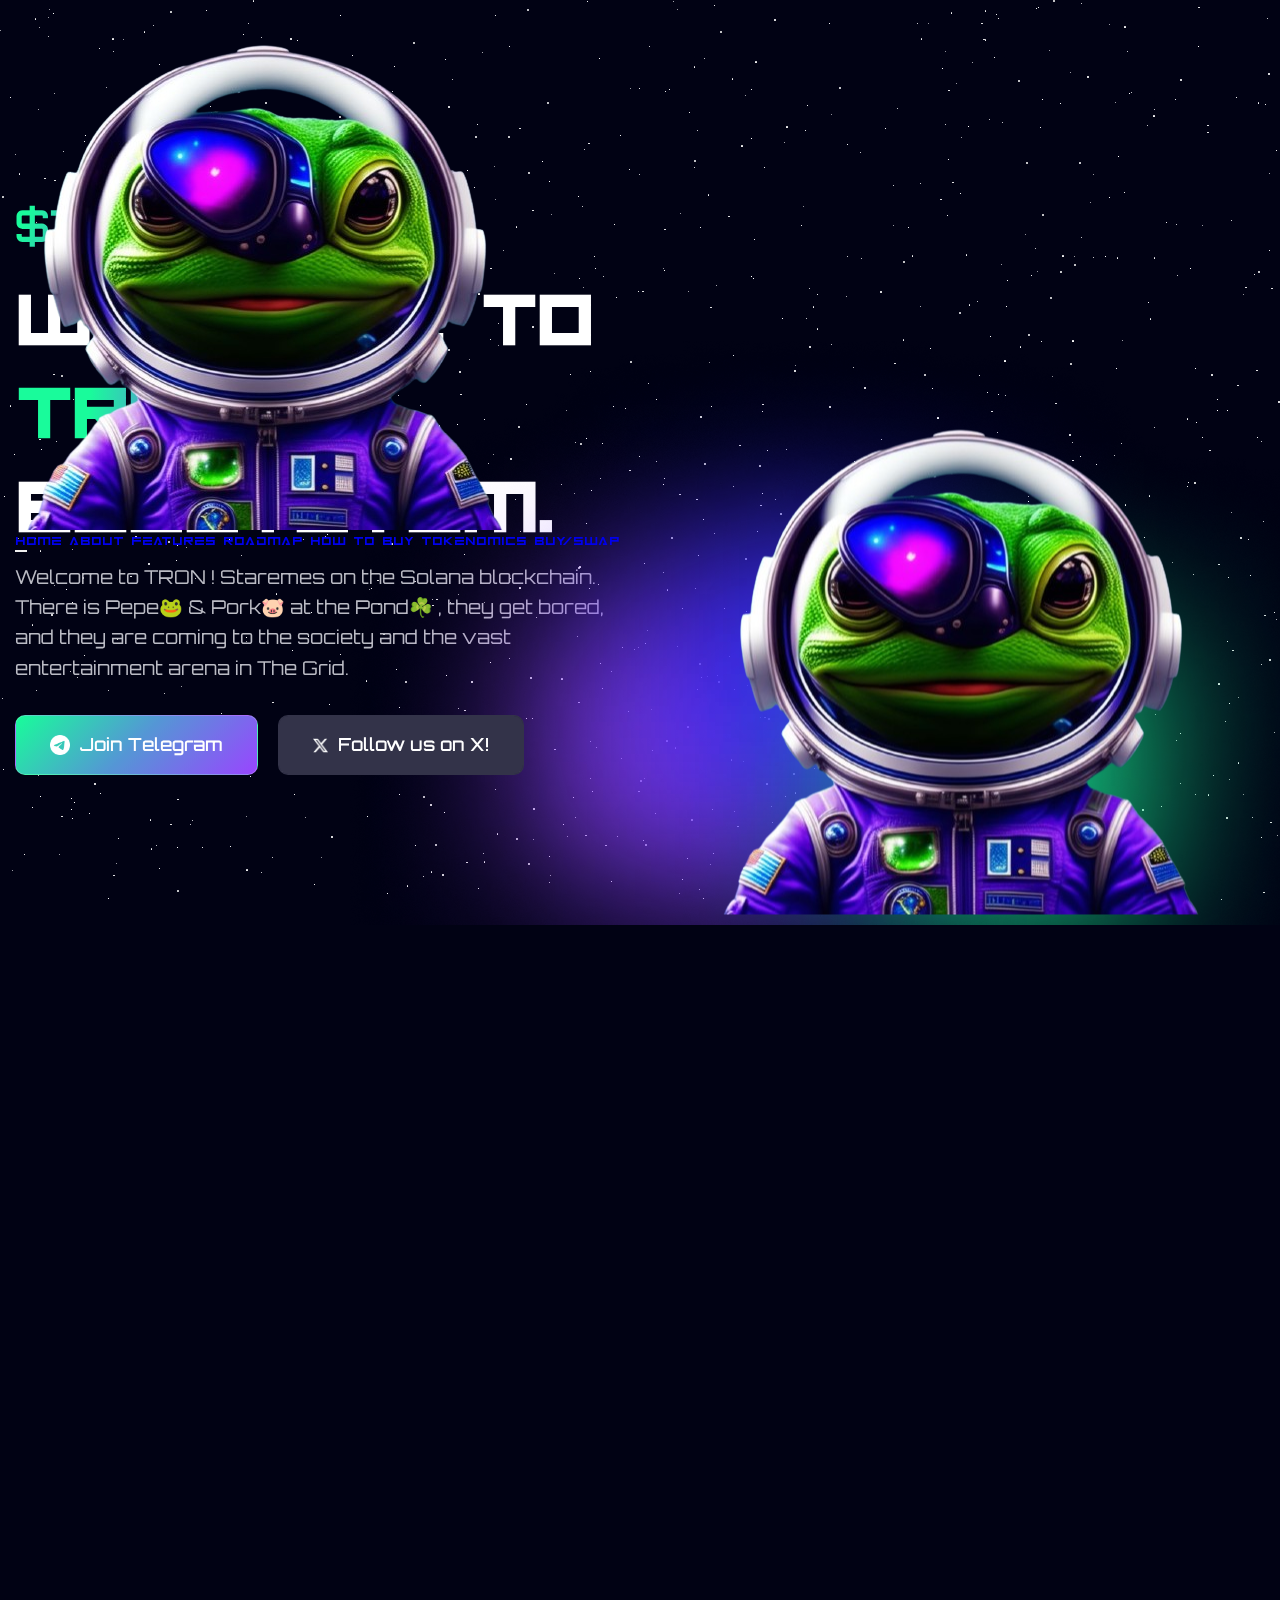
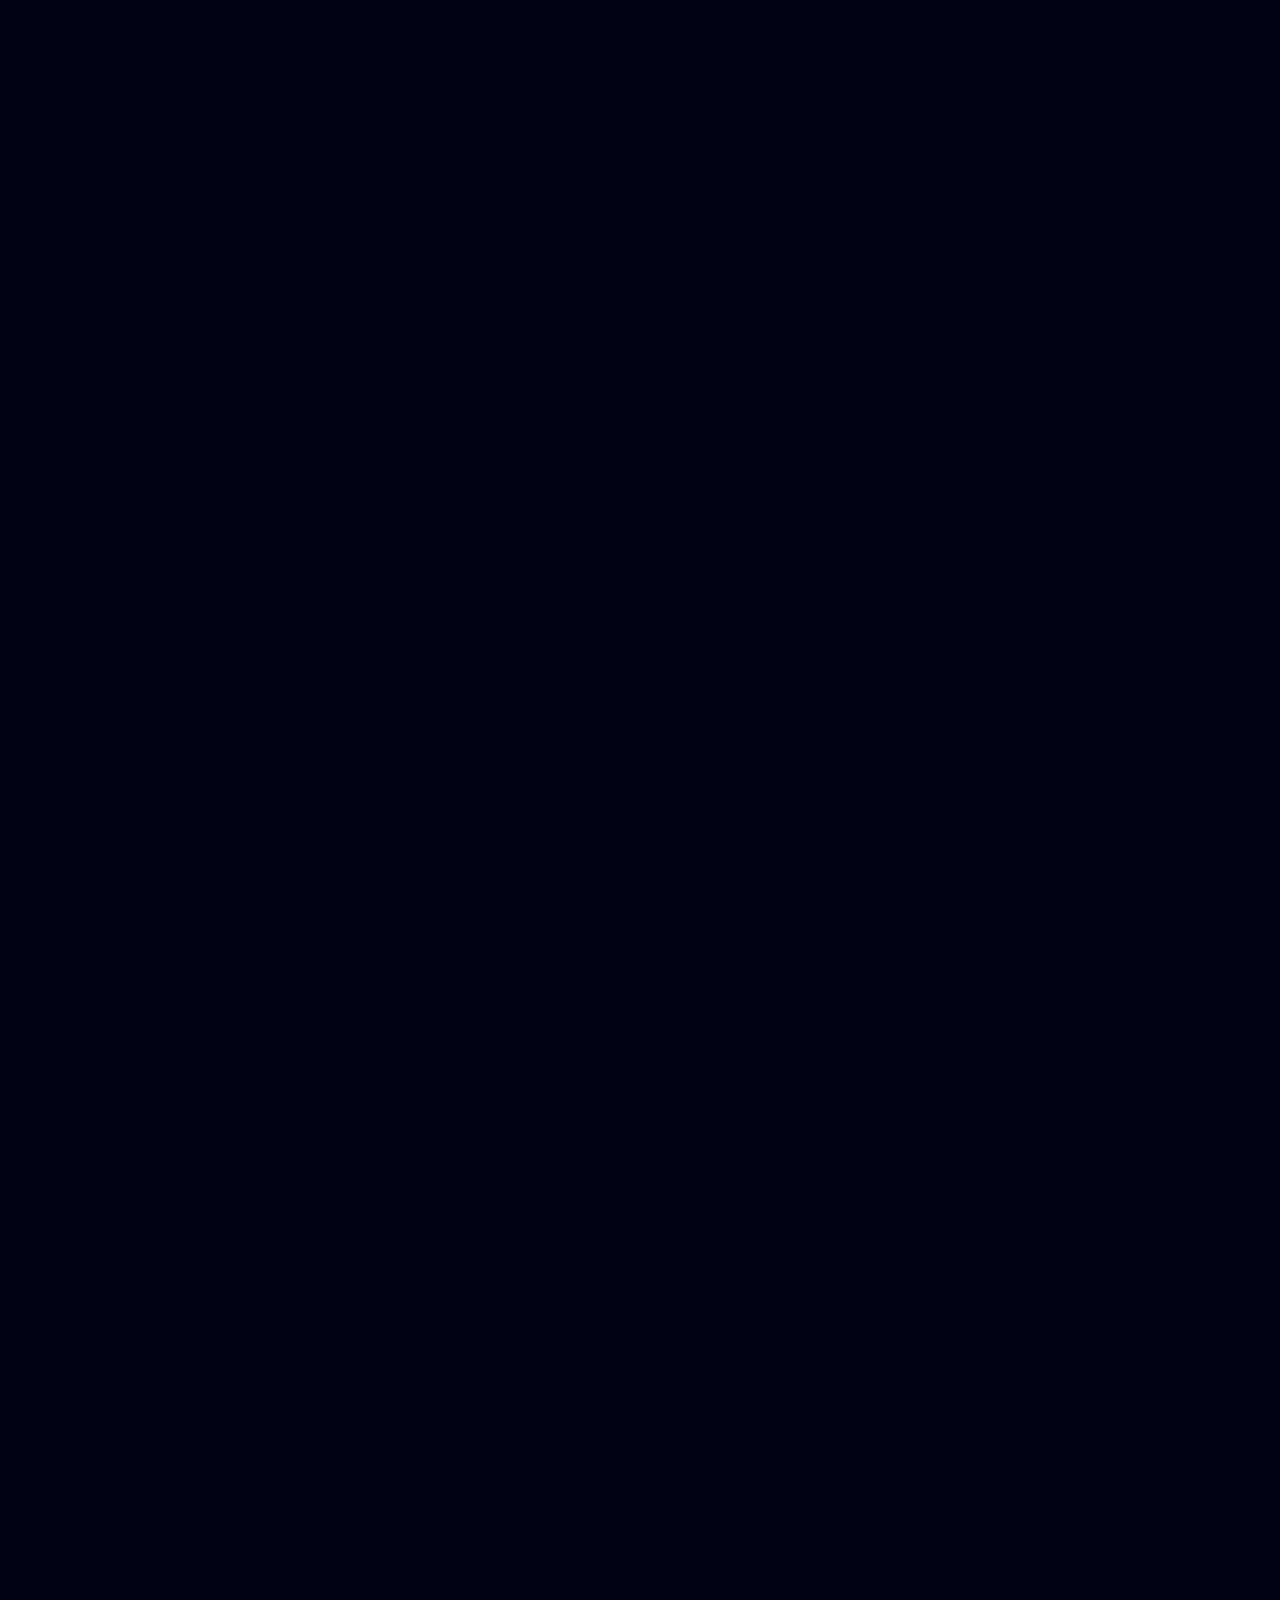
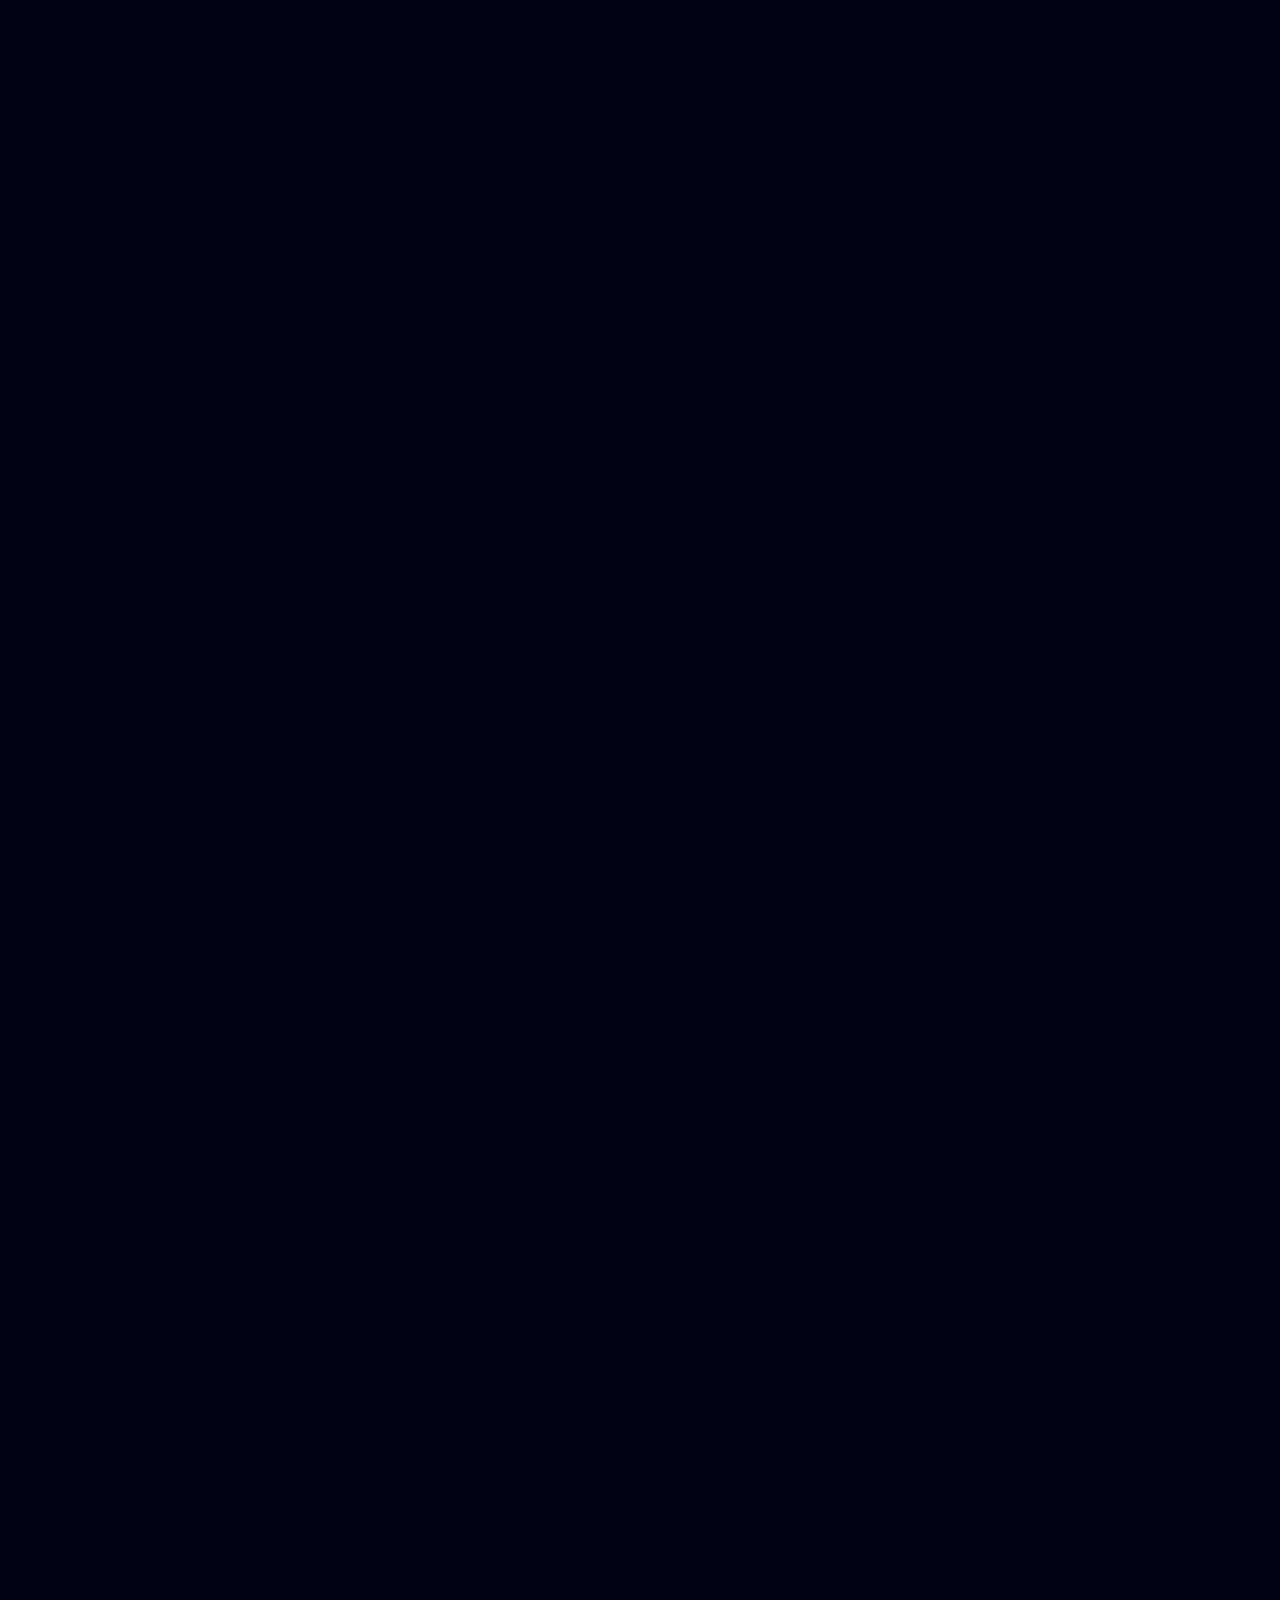
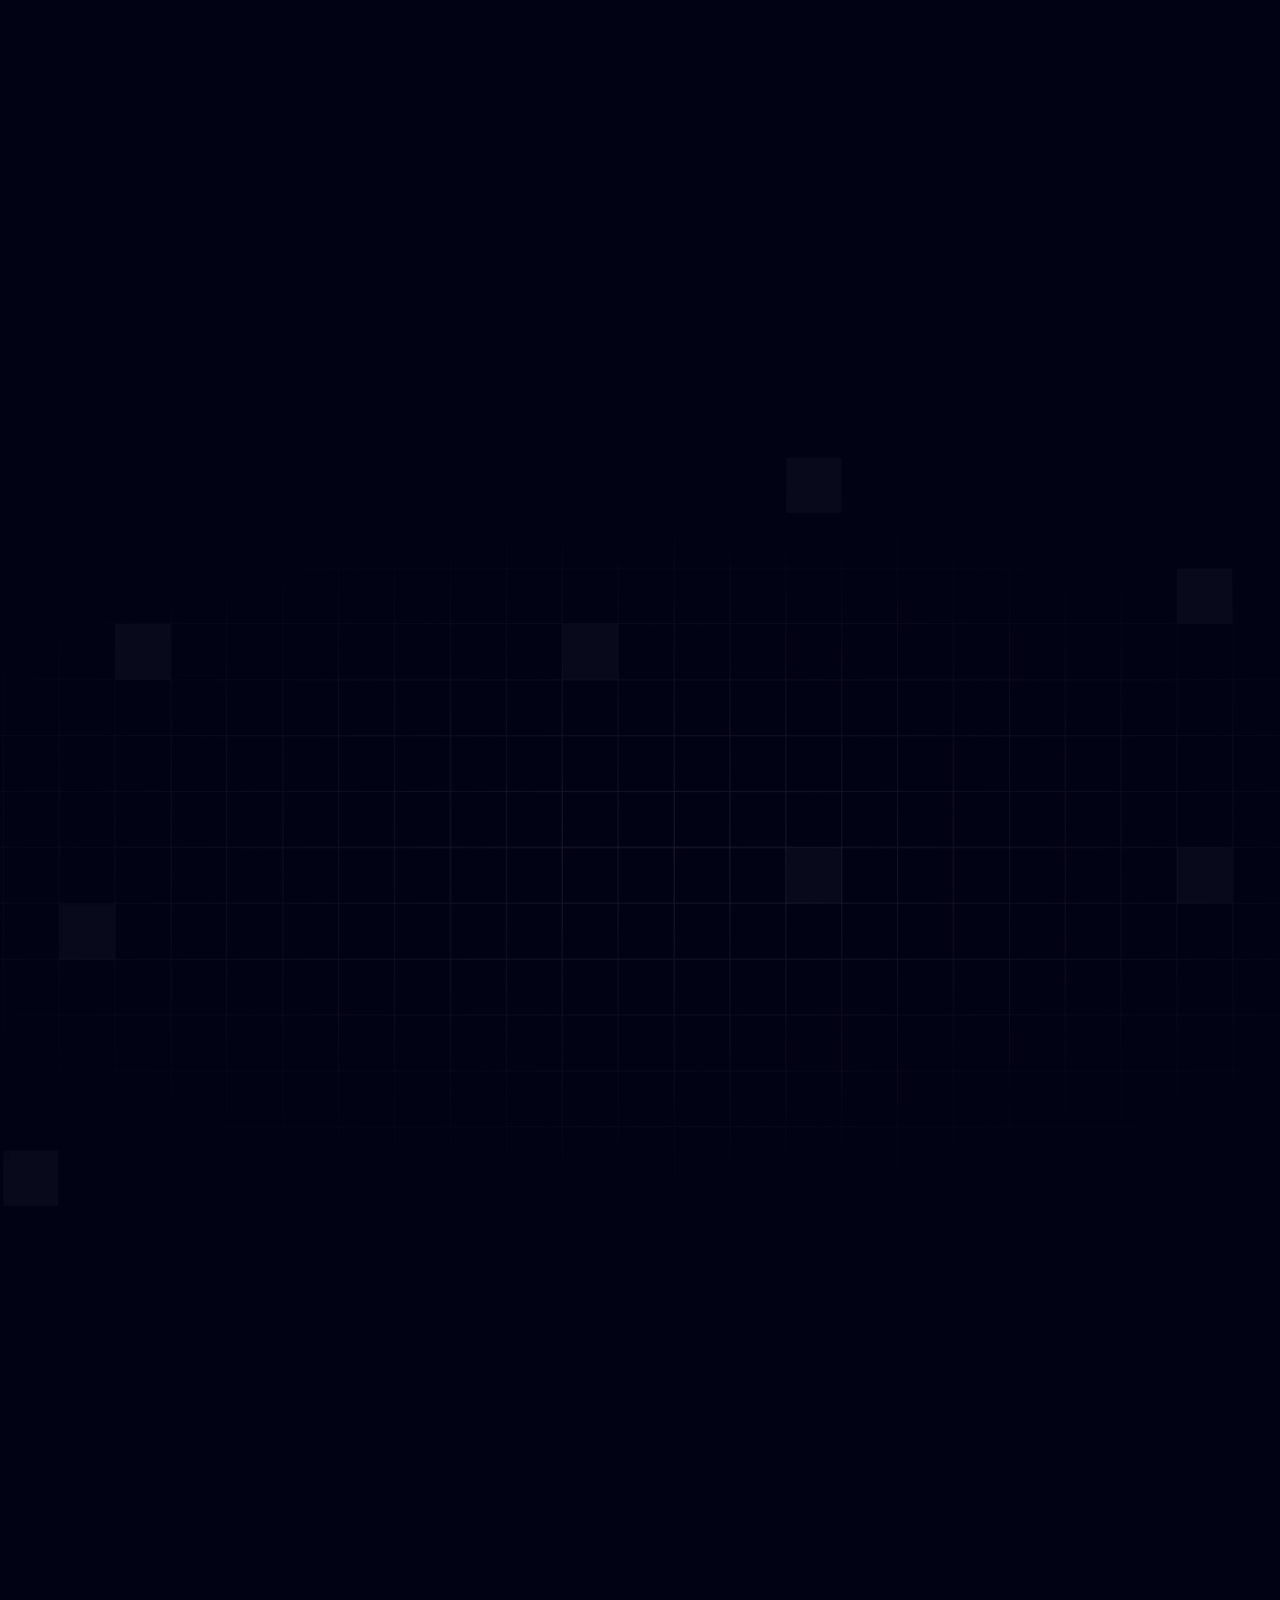
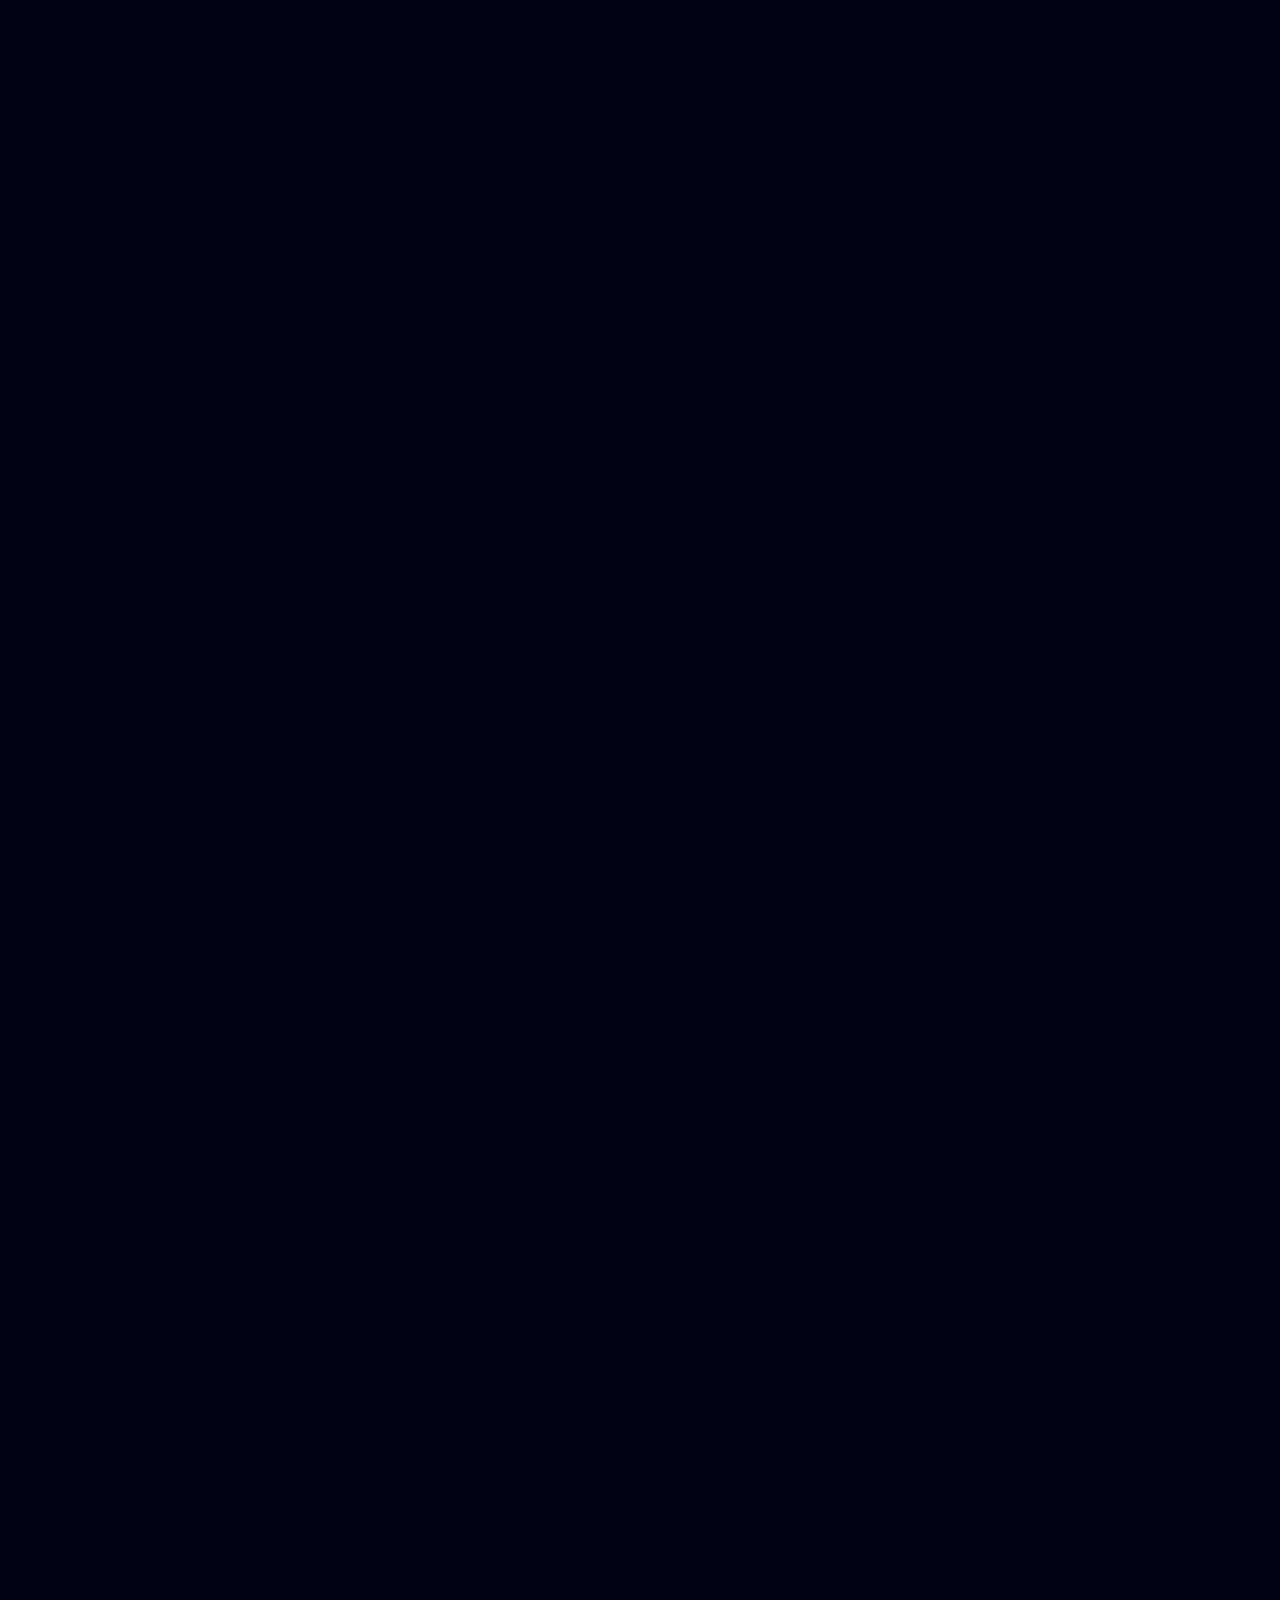
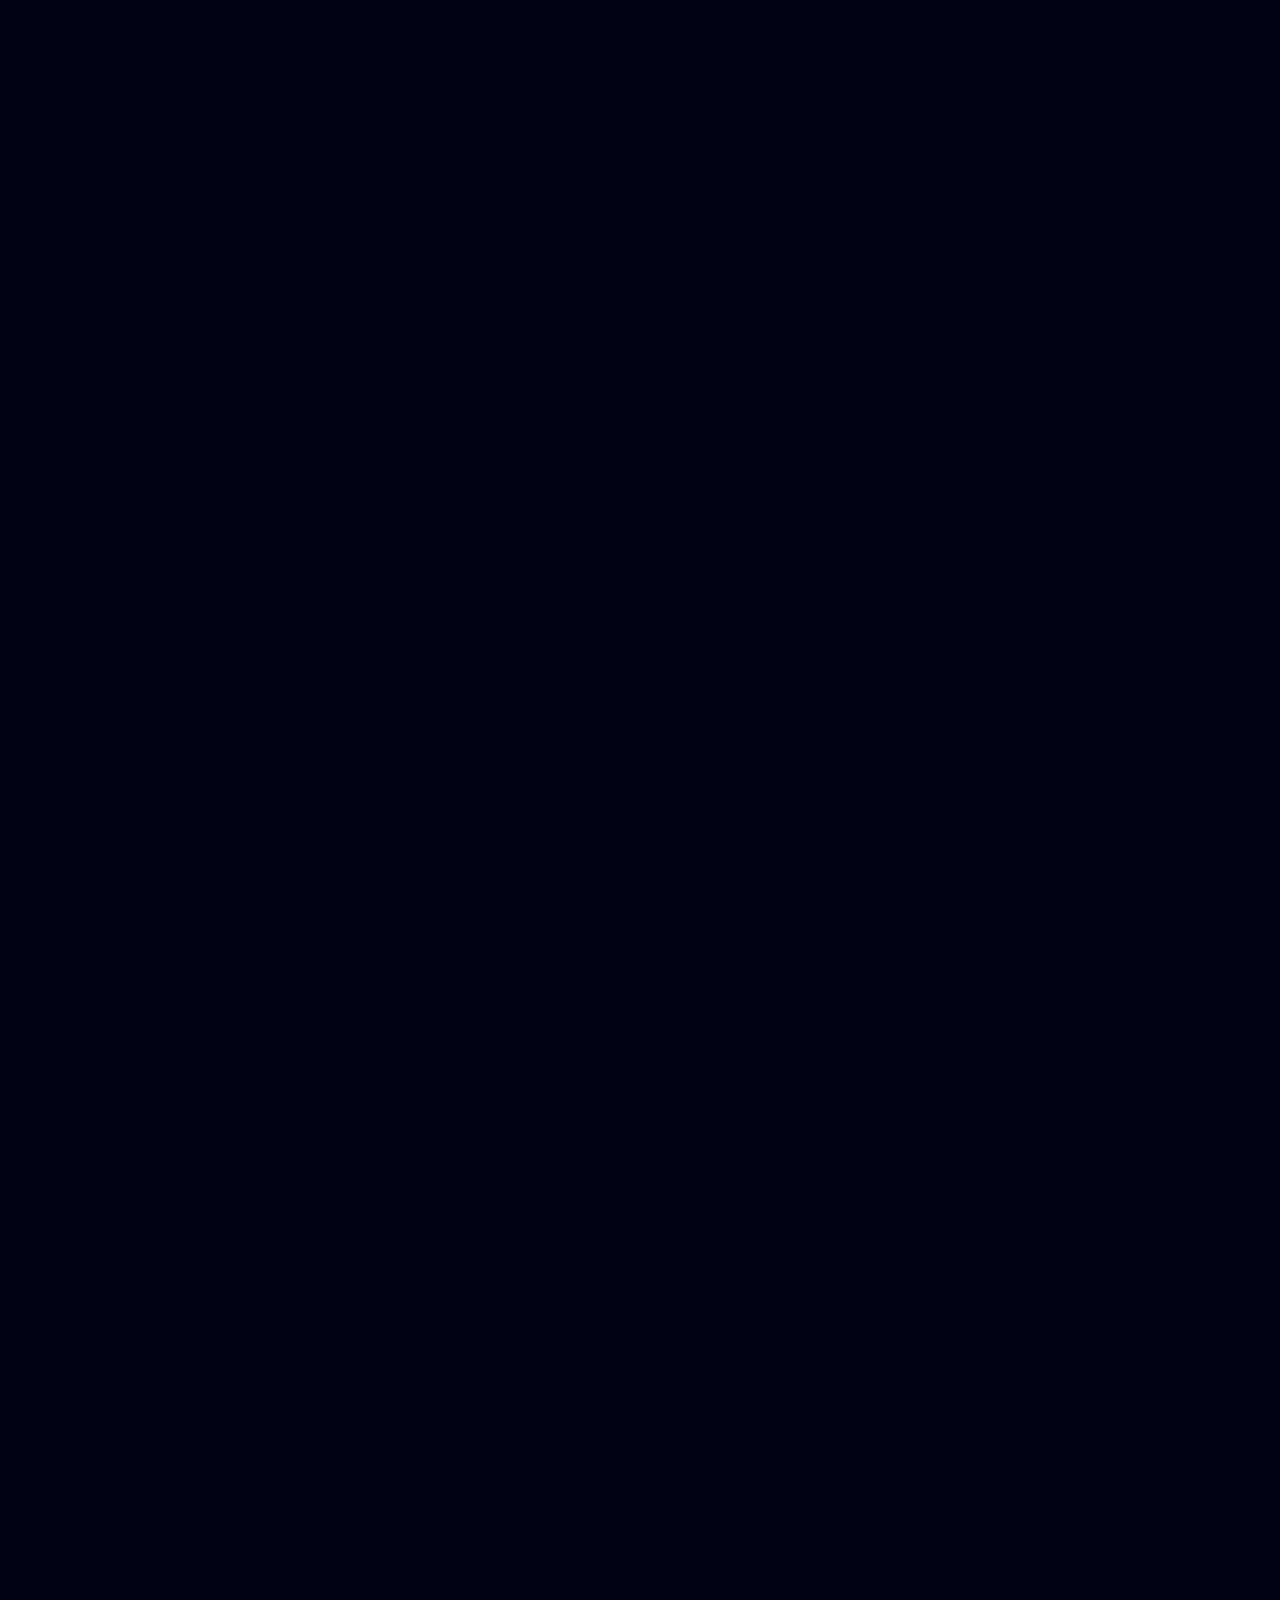
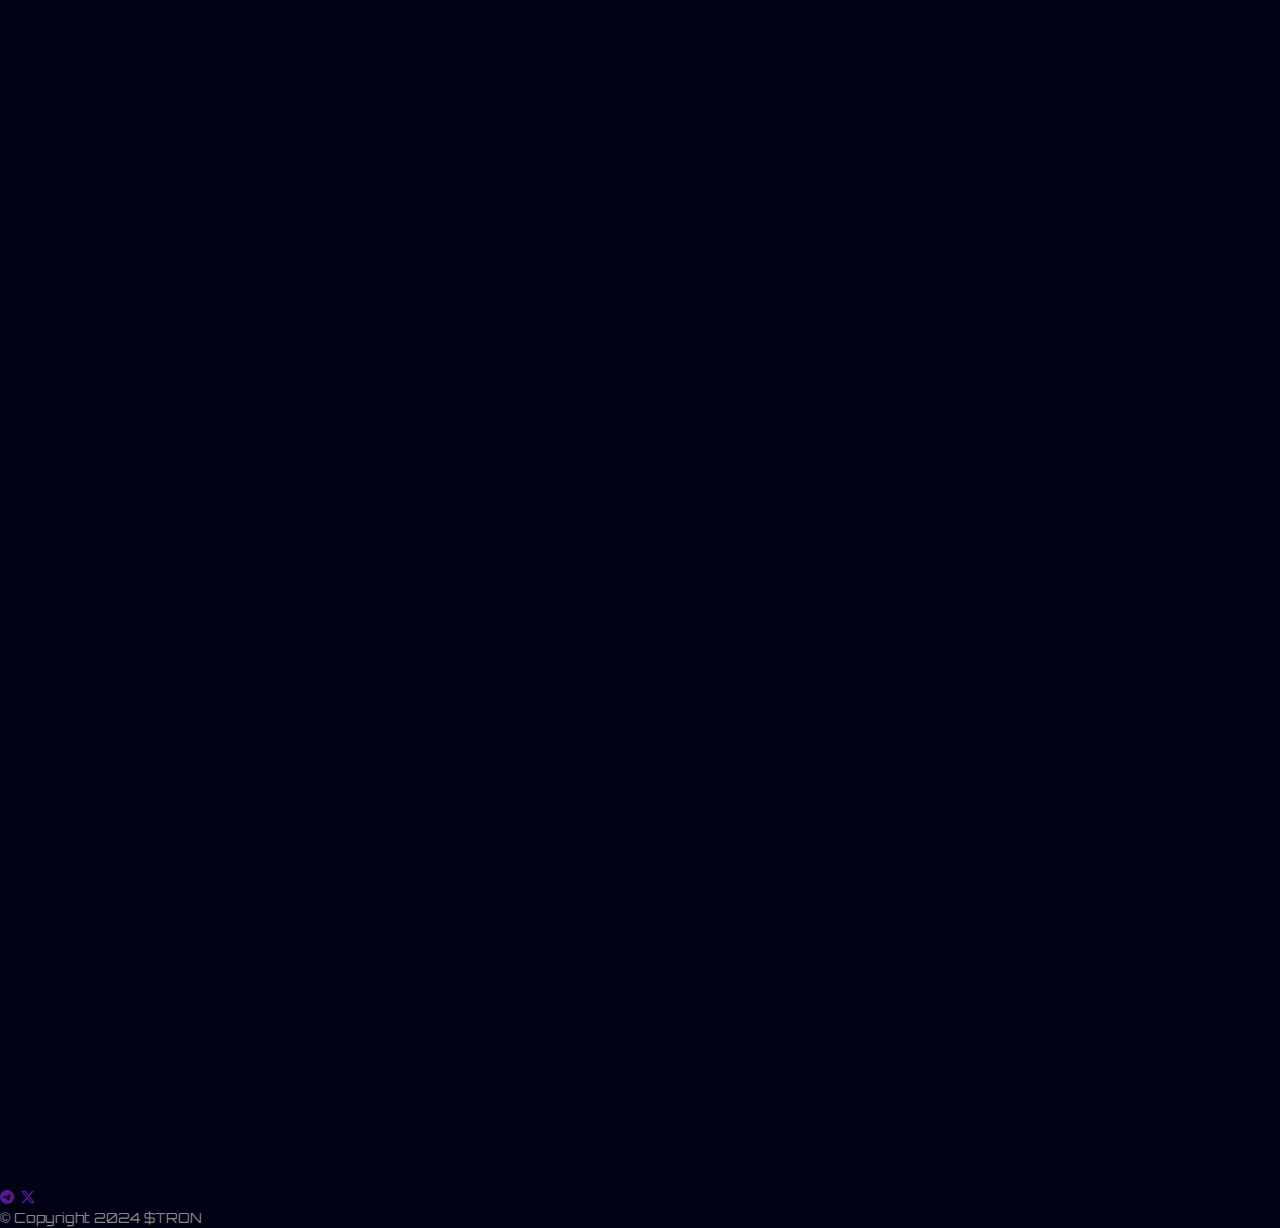
==== index.html @ 1f45f513 "first commit" ====
<html data-wf-page="65ee11b96a8f8ff05f4c3def" data-wf-site="65ee11b86a8f8ff05f4c3d27" class="w-mod-js w-mod-ix wf-poppins-n4-active wf-orbitron-n6-active wf-orbitron-n7-active wf-orbitron-n5-active wf-orbitron-n4-active wf-poppins-n6-active wf-poppins-n5-active wf-poppins-n7-active wf-active">
  <head>
    <style>
      .wf-force-outline-none[tabindex="-1"]:focus {
        outline: none;
      }
    </style>
    <meta charset="utf-8">
    <title>TRON</title>
    <meta content="width=device-width, initial-scale=1" name="viewport">
   
    <meta content="Webflow" name="generator">
    <link href="css/normalize.css" rel="stylesheet" type="text/css">
    <link href="css/webflow.css" rel="stylesheet" type="text/css">
    <link href="css/jakes-radical-site-f284b1.webflow.css" rel="stylesheet" type="text/css">
    <link href="https://fonts.googleapis.com" rel="preconnect">
    <link href="https://fonts.gstatic.com" rel="preconnect" crossorigin="anonymous">
    <script src="https://cdn.tailwindcss.com"></script>
    <script src="https://ajax.googleapis.com/ajax/libs/webfont/1.6.26/webfont.js" type="text/javascript"></script>
    <link rel="stylesheet" href="https://fonts.googleapis.com/css?family=Poppins:regular,500,600,700%7COrbitron:regular,500,600,700" media="all">
    <link rel="stylesheet" href="https://cdn.jsdelivr.net/npm/bootstrap-icons@1.11.3/font/bootstrap-icons.min.css">
    <link href="https://unpkg.com/aos@2.3.1/dist/aos.css" rel="stylesheet">
    <link
    rel="stylesheet"
    href="https://cdnjs.cloudflare.com/ajax/libs/animate.css/4.0.0/animate.compat.css"
  />
  <link
  rel="stylesheet"
  href="https://cdnjs.cloudflare.com/ajax/libs/animate.css/4.1.1/animate.min.css"
/>
   <script type="text/javascript">
      WebFont.load({
        google: {
          families: ["Poppins:regular,500,600,700", "Orbitron:regular,500,600,700"]
        }
      });
    </script>
    <script type="text/javascript">
      ! function(o, c) {
        var n = c.documentElement,
          t = " w-mod-";
        n.className += t + "js", ("ontouchstart" in o || o.DocumentTouch && c instanceof DocumentTouch) && (n.className += t + "touch")
      }(window, document);
    </script>
    <link href="images/favicon.png" rel="shortcut icon" type="image/x-icon">
    <link href="images/webclip.png" rel="apple-touch-icon">
    <script type="text/javascript">
      window.hasMobileFirstExtension = true;
    </script>
    <style type="text/css">
      @font-face {
        font-weight: 400;
        font-style: normal;
        font-family: circular;
        src: url('chrome-extension://liecbddmkiiihnedobmlmillhodjkdmb/fonts/CircularXXWeb-Book.woff2') format('woff2');
      }

      @font-face {
        font-weight: 700;
        font-style: normal;
        font-family: circular;
        src: url('chrome-extension://liecbddmkiiihnedobmlmillhodjkdmb/fonts/CircularXXWeb-Bold.woff2') format('woff2');
      }
    </style>
  </head>
  <body>
    <div id="stars"></div>
    <script src="script.js"></script>
    <style>
        #stars {
    position: absolute;
    top: 0;
    left: 0;
    width: 100%;
    height: 100%;
    overflow: hidden;
}

.star {
    position: absolute;
    background-color: #fff;
    border-radius: 50%;
    pointer-events: none;
    animation: twinkle 1s infinite;
}

@keyframes twinkle {
    0% {
        opacity: 1;
    }
    50% {
        opacity: 0.5;
    }
    100% {
        opacity: 1;
    }
}
    </style>
    <div style="opacity: 1;" class="page-wrapper">
      <div data-animation="default" data-collapse="medium" data-duration="400" data-easing="ease" data-easing2="ease" role="banner" class="navbar-wrapper w-nav" style="border-color: rgba(255, 255, 255, 0); will-change: background; background-color: rgba(1, 2, 20, 0);">
        <style>
            /* Style for the mobile menu */
            .mobile-menu {
              display: none; /* Hidden by default */
            }
        
            /* Style to show the mobile menu when active */
            .mobile-menu.active {
              display: block;
            }
          </style>
          <nav class="py-4 fixed top-0 left-0 w-full z-10">
            <div class="container mx-auto flex items-center justify-between px-4">
              <!-- Logo -->
              <div class="text-white text-2xl font-bold">
                <img src="/images/Robo-trans1-tiny.png" class="w-8" alt="">
              </div>
          
              <!-- Navbar links (hidden on smaller screens) -->
              <div class="hidden md:flex space-x-4 ">
                <a href="#" class="text-white hover:text-gray-300">Home</a>
                <a href="#about" class="text-white hover:text-gray-300">About</a>
                <a href="#feature" class="text-white hover:text-gray-300">Features</a>
                <a href="#road" class="text-white hover:text-gray-300">Roadmap</a>
                <a href="#how" class="text-white hover:text-gray-300">How to Buy</a>
                <a href="#token" class="text-white hover:text-gray-300">Tokenomics</a>
                <a href="#buy" class="text-white hover:text-gray-300">Buy/Swap</a>
            
            </div>
          
              <!-- Mobile Menu Button (visible on small screens) -->
              <div class="md:hidden">
                <button id="mobile-menu-button" class="text-white focus:outline-none">
                  <!-- Hamburger icon -->
                  <svg class="w-6 h-6" fill="none" stroke="currentColor" viewBox="0 0 24 24" xmlns="http://www.w3.org/2000/svg">
                    <path stroke-linecap="round" stroke-linejoin="round" stroke-width="2" d="M4 6h16M4 12h16m-7 6h7"></path>
                  </svg>
                </button>
              </div>
            </div>
          </nav>
          
          <!-- Mobile Menu (hidden by default) -->
          <div id="mobile-menu" class="mobile-menu bg-[#010214]">
            <div class="px-4 py-2 justify-center items-center flex-col flex">
                <a href="#about" class="block py-2 text-white hover:text-gray-300">Home</a>
                
                <a href="#about" class="block py-2 text-white hover:text-gray-300">About</a>
                
                <a href="#feature" class="block py-2 text-white hover:text-gray-300">Features</a>
                <a href="#road" class="block py-2 text-white hover:text-gray-300">Roadmap</a>
                <a href="#how" class=" block py-2 text-white hover:text-gray-300">How to Buy</a>
                <a href="#token" class="block py-2 text-white hover:text-gray-300">Tokenomics</a>
                <a href="#buy" class="block py-2 text-white hover:text-gray-300">Buy/Swap</a>
            
            </div>
          </div>
          
          <script>
            // JavaScript to toggle the mobile menu
            document.getElementById("mobile-menu-button").addEventListener("click", function() {
              var mobileMenu = document.getElementById("mobile-menu");
              mobileMenu.classList.toggle("active");
            });
          </script>
        <!-- <div class="container navbar">
          <a href="old-home.html" class="logo-wrap w-nav-brand">
            <img src="images/Clean_2-removebg-preview64.png" loading="lazy" alt="" class="logo">
          </a>
          <nav role="navigation" class="nav-menu-wrapper w-nav-menu">
            <div class="nav-links-wrapper">
              <a href="#" class="single-nav-link w-inline-block"></a>
              <a href="https://app.analytixaudit.com/TRON " class="single-nav-link w-inline-block">
                <div>Audit</div>
              </a>
              <a href="" class="single-nav-link w-inline-block">
                <div>Twitter</div>
              </a>
              <a href="" class="single-nav-link w-inline-block">
                <div>Telegram</div>
              </a>
              <a href="authentication-pages/sign-up.html" class="primary-button nav-for-mobile w-inline-block">
                <div class="primary-button-text">Sign Up Free</div>
                <div class="primary-button-hover-bg" style="opacity: 0;"></div>
              </a>
            </div>
          </nav>
          <div class="nav-right-wrap">
            <div class="nav-cart-flex-wrap">
              <a href="https://beta.pinksale.finance/solana/launchpad/4XN1CEWR9bmqnB1xvCrmZPkwUyeSBfjKeFhnpoE9AZ9v" class="primary-button nav-portait-none w-inline-block">
                <div class="primary-button-text">Join Presale</div>
                <div class="primary-button-hover-bg" style="opacity: 0;"></div>
              </a>
            </div>
            <div class="menu-button w-nav-button" style="-webkit-user-select: text;" aria-label="menu" role="button" tabindex="0" aria-controls="w-nav-overlay-0" aria-haspopup="menu" aria-expanded="false">
              <div class="hamburger-menu-lines">
                <div class="hamburger-menu-bar top" style="transform: translate3d(0px, 0px, 0px) scale3d(1, 1, 1) rotateX(0deg) rotateY(0deg) rotateZ(0deg) skew(0deg, 0deg); transform-style: preserve-3d;"></div>
                <div class="hamburger-menu-bar bottom" style="transform: translate3d(0px, 0px, 0px) scale3d(1, 1, 1) rotateX(0deg) rotateY(0deg) rotateZ(0deg) skew(0deg, 0deg); transform-style: preserve-3d;"></div>
              </div>
            </div>
          </div>
        </div> -->
        <div class="w-nav-overlay" data-wf-ignore="" id="w-nav-overlay-0"></div>
      </div>
      <section data-w-id="af210d87-2d0f-78eb-0a82-6cc03744b448" class="banner-v2-wrapper" data-aos="fade-up"
      data-aos-duration="1500">
        <div class="container">
          <div class="banner-v2-grid-wrap">
            <div id="w-node-_824225c1-ffc7-41d7-4d9a-6c3798da2013-5f4c3def" class="banner-grid-left-wrap">
              <div class="banner-v2-content-wrap">
                <div class="banner-v2-sub-title">$TRON </div>
                <h2 class="banner-v2-title text-[40px]">WELCOME TO <span class="banner-v2-title-marked">TRON </span>ECOSYSTEM. </h2>
               
                <p class="banner-v2-details text-center md:text-start" style=" font-family: Orbitron, sans-serif;">Welcome to TRON ! Staremes on the Solana blockchain.
                    There is Pepe🐸 & Pork🐷 at the Pond☘️ , they get bored, and they are coming to the society and the vast entertainment arena in The Grid. 

                </p>
                <div class="_2-buttons-wrapper banner-v2">
                  <a href="" target="_blank" class="primary-button w-inline-block ">
                    <div class="primary-button-flex">
                      <img src="images/telegram-white-icon.webp" loading="lazy" width="20" alt="" class="primary-button-icon">
                      <div class="primary-button-text animate__animated animate__bounce animate__faster"  style=" font-family: Orbitron, sans-serif;">Join Telegram</div>
                    </div>
                    <div class="primary-button-hover-bg" style="opacity: 0;"></div>
                  </a>
                  <a href="" target="_blank" class="secondary-button w-inline-block glow-button">
                    <div class="secondary-button-flex">
                      <img src="images/x-social-media-white-icon-1.png" loading="lazy" width="15" height="15" alt="" class="secondary-button-icon">
                      <div class="secondary-button-text"  style=" font-family: Orbitron, sans-serif;">Follow us on X!</div>
                    </div>
                    <div class="secondary-button-hover-bg" style="width: 0%; height: 100%;"></div>
                  </a>
                </div>
              </div>
              <style>
                 @keyframes float {
    0% {
      transform: translateY(0);
    }
    50% {
      transform: translateY(-20px);
    }
    100% {
      transform: translateY(0);
    }
  }

  .floating-element {
    animation: float 3s ease-in-out infinite;
  }
              </style>
            </div>
            <div id="w-node-_563670b8-8bf5-e55a-837e-4e24fa581f20-5f4c3def" class="banner-grid-right-wrap">
              <div class="banner-v2-img-wrapper">
                <img src="images/Robo-trans1-tiny.png" loading="lazy" width="Auto" alt="" class="banner-v2-img floating-element " style="will-change: transform; transform: translate3d(0px, 6.478px, 0px) scale3d(1, 1, 1) rotateX(0deg) rotateY(0deg) rotateZ(0deg) skew(0deg, 0deg); transform-style: preserve-3d;">
                <img src="images/Banner-V2-Blur.png" loading="lazy" sizes="(max-width: 479px) 300px, (max-width: 767px) 450px, (max-width: 991px) 660px, (max-width: 1040px) 100vw, 1040px" srcset="images/Banner-V2-Blur-p-500.png 500w, images/Banner-V2-Blur-p-800.png 800w, images/Banner-V2-Blur.png 1040w" alt="" class="banner-v2-blur">
                <div class="banner-v2-logo-borders"></div>
                <div class="banner-v2-img-small-3-wrap">
                  <img src="images/Banner-V2-Border-3.svg" loading="lazy" alt="" class="banner-v2-border-3">
                </div>
              </div>
            </div>
          </div>
        </div>
      </section>
    <style>
        @font-face {
            font-family: head;
            src: url(/android_101/Android\ 101.ttf);
        }
    </style>
            <section class="banner-v2-wrapper">
                
                        <div class="flex justify-center flex-col items-center"  data-aos="fade-up"> 
                         <h2
                        class="banner-v2-sub-title text-[40px] " style="font-family: head;"><span class="banner-v2-title-marked">INTRODUCTION </span> </h2>
                                <p style=" font-family: Orbitron, sans-serif; text-align: center;">Lorem, ipsum dolor sit amet consectetur adipisicing elit. 
                                    Necessitatibus blanditiis dolorum incidunt, distinctio omnis quos minima ipsa.</p>
                        </div>

                        <div class="grid grid-cols-1 md:grid-cols-2 place-items-center gap-4 p-8">
                            <div class="space-y-4 text-2xl text-white md:text-start "  data-aos="fade-left">
                                <p style=" font-family: Orbitron, sans-serif; ">Lorem ipsum, dolor sit amet consectetur adipisicing elit. Cupiditate soluta illo minus.</p>
                                <p style=" font-family: Orbitron, sans-serif; ">Lorem ipsum, dolor sit amet consectetur adipisicing elit. Cupiditate soluta illo minus.</p>
                                <p style=" font-family: Orbitron, sans-serif;">Lorem ipsum, dolor sit amet consectetur adipisicing elit. Cupiditate soluta illo minus.</p>
                      

                            </div>
                            <div  data-aos="fade-right">
                                <img src="/images/main.jpeg" class="rounded-2xl" alt="">
                            </div>
                        </div>
            </section>

            <section class="banner-v2-wrapper">
                <div class="flex justify-center flex-col items-center"  data-aos="fade-up"> 
                 <h2 class="banner-v2-sub-title text-[40px] md:text-[80px]" style="font-family: head;"><span class="banner-v2-title-marked">FEATURES </span> </h2>
                        <p style=" font-family: Orbitron, sans-serif; text-align: center;">Lorem, ipsum dolor sit amet consectetur adipisicing elit. 
                            Necessitatibus blanditiis dolorum incidunt, distinctio omnis quos minima ipsa.</p>
                </div>

                <div class="grid grid-cols-1 md:grid-cols-4 place-items-center text-center gap-0 md:gap-4 p-12">
                    <div class="primary-button w-inline-block flex-col"  data-aos="fade-left">
                        <img src="/images/Robo-trans1-tiny.png" class="w-12" alt="">
                        <p class="text-3xl">Lorem, ipsum.</p>
                    </div>
                    <div class="primary-button w-inline-block flex-col"  data-aos="fade-right">
                        <img src="/images/Robo-trans1-tiny.png" class="w-12" alt="">
                        <p class="text-3xl">Lorem, ipsum.</p>
                    </div>
                    <div class="primary-button w-inline-block flex-col"  data-aos="fade-left">
                        <img src="/images/Robo-trans1-tiny.png" class="w-12" alt="">
                        <p class="text-3xl">Lorem, ipsum.</p>
                    </div>
                    <div class="primary-button w-inline-block flex-col"  data-aos="fade-right">
                        <img src="/images/Robo-trans1-tiny.png" class="w-12" alt="">
                        <p class="text-3xl">Lorem, ipsum.</p>
                    </div>
                </div>
    </section>
    <section class="section process-v2">
        <div class="container"  data-aos="fade-up" data-animation="1500">
          <div class="section-title-wrap center process-v2" style="opacity: 1; transform: translate3d(0px, 0px, 0px) scale3d(1, 1, 1) rotateX(0deg) rotateY(0deg) rotateZ(0deg) skew(0deg, 0deg); transform-style: preserve-3d;">
            <h2 class="section-title text-[40px] md:text-[80px]">TRON <span class="section-title-marked">ROADMAP</span> </h2>
            <p class="section-details max-697">Lorem ipsum dolor sit, amet consectetur adipisicing elit.</p>
          </div>
          <div class="process-wrap">
            <div class="single-process-row">
              <div class="process-v2-wrap">
                <div class="single-process-v2-wrap">
                  <div class="process-v2-content-wrap" style="opacity: 1; transform: translate3d(0px, 0px, 0px) scale3d(1, 1, 1) rotateX(0deg) rotateY(0deg) rotateZ(0deg) skew(0deg, 0deg); transform-style: preserve-3d;">
                    <h5 class="process-v2-title">PHASE 1</h5>
                    <p class="process-v2-details test"><strong>-  Lorem, ipsum dolor.

                        </strong>
                    </p>
                  </div>
                  <div class="process-right-border"></div>
                </div>
                <div class="process-numbering"><img src="images/Process-Number-Bg.svg" loading="lazy" alt="" class="process-number-bg">
                  <div class="process-number">1</div>
                </div><img src="images/Process-Border-1.svg" loading="lazy" alt="" class="process-v2-border-1"><img src="images/Process-Border-4.svg" loading="lazy" alt="" class="process-v2-border-4">
              </div>
              <div class="process-v2-wrap">
                <div class="single-process-v2-wrap right">
                  <div class="process-v2-content-wrap" style="opacity: 1; transform: translate3d(0px, 0px, 0px) scale3d(1, 1, 1) rotateX(0deg) rotateY(0deg) rotateZ(0deg) skew(0deg, 0deg); transform-style: preserve-3d;">
                    <h5 class="process-v2-title">PHASE 2</h5>
                    <p class="process-v2-details"><span><strong class="">-  Lorem, ipsum dolor.</strong></span></p>
                  </div>
                  <div class="process-right-border _2"></div>
                </div>
                <div class="process-numbering _2"><img src="images/Process-Number-Bg.svg" loading="lazy" alt="" class="process-number-bg">
                  <div class="process-number">2</div>
                </div>
              </div>
            </div>
            <div class="single-process-row">
              <div class="process-v2-wrap">
                <div class="single-process-v2-wrap">
                  <div class="process-v2-content-wrap" style="opacity: 1; transform: translate3d(0px, 0px, 0px) scale3d(1, 1, 1) rotateX(0deg) rotateY(0deg) rotateZ(0deg) skew(0deg, 0deg); transform-style: preserve-3d;">
                    <h5 class="process-v2-title">PHASE 3</h5>
                    <p class="process-v2-details"><strong class="">- Lorem, ipsum dolor.</strong></p>
                  </div>
                  <div class="process-right-border"></div>
                </div>
                <div class="process-numbering"><img src="images/Process-Number-Bg.svg" loading="lazy" alt="" class="process-number-bg">
                  <div class="process-number">3</div>
                </div>
              </div>
              <div class="process-v2-wrap">
                <div class="single-process-v2-wrap right">
                  <div class="process-v2-content-wrap" style="opacity: 1; transform: translate3d(0px, 0px, 0px) scale3d(1, 1, 1) rotateX(0deg) rotateY(0deg) rotateZ(0deg) skew(0deg, 0deg); transform-style: preserve-3d;">
                    <h5 class="process-v2-title">PHASE 4</h5>
                    <p class="process-v2-details"><strong class="">- Lorem, ipsum dolor. </strong></p>
                  </div>
                  <div class="process-right-border _2"></div>
                </div>
                <div class="process-numbering _2"><img src="images/Process-Number-Bg.svg" loading="lazy" alt="" class="process-number-bg">
                  <div class="process-number">4</div>
                </div><img src="images/Process-Border-2.svg" loading="lazy" alt="" class="process-v2-border-2"><img src="images/Process-Border-3.svg" loading="lazy" alt="" class="process-v2-border-3">
              </div>
            </div>
            <div data-w-id="bb2f06ec-f70a-ef6d-86a3-4de01f217cc3" class="process-v2-logo-wrap"><img src="images/Robo-trans1-tiny.png" loading="lazy" alt="" class="floating-element process-logo _2" style="transform: translate3d(0px, 0px, 0px) scale3d(1.03549, 1.03549, 1) rotateX(0deg) rotateY(0deg) rotateZ(0deg) skew(0deg, 0deg); transform-style: preserve-3d; will-change: transform;"><img src="images/Process-Icon-BG-V2.png" loading="lazy" alt="" class="process-logo-bg" style="transform: translate3d(0px, 0px, 0px) scale3d(1, 1, 1) rotateX(0deg) rotateY(0deg) rotateZ(219.593deg) skew(0deg, 0deg); transform-style: preserve-3d; will-change: transform;"></div>
          </div>
        </div>
      </section>
      <section class="section more-feature">
        <div class="container"  data-aos="fade-up">
          <div class="section-title-wrap center" style="opacity: 1; transform: translate3d(0px, 0px, 0px) scale3d(1, 1, 1) rotateX(0deg) rotateY(0deg) rotateZ(0deg) skew(0deg, 0deg); transform-style: preserve-3d;">
            <h2 class="section-title text-[40px] md:text-[80px]" style="font-family: head;">  HOW TO BUY <span class="section-title-marked">TRON</span></h2>
            <p class="section-details max-697">Lorem ipsum dolor sit amet consectetur adipisicing elit. Expedita deleniti error eveniet.</p>
          </div>
          <div class="more-feature-grid-wrap">
            <div  data-aos="fade-left" id="w-node-_2b156523-9338-407e-4dd8-6b4965a89105-5f4c3def" class="sngle-more-feature-wrap _1">
              <div class="more-feature-content-wrap" style="opacity: 1; transform: translate3d(0px, 0px, 0px) scale3d(1, 1, 1) rotateX(0deg) rotateY(0deg) rotateZ(0deg) skew(0deg, 0deg); transform-style: preserve-3d;"><img src="images/More-Feature-Icon-1.svg" loading="lazy" alt="" class="more-feature-icon">
                <h5 class="more-feature-title">Download & setup MetaMask or TrustWallet</h5>
                <p class="more-feature-details">Download MetaMask (a crypto wallet in the form of a browser extension) and TrustWallet (an app for your phone). After that you will have to add Solana to your network-list.</p>
              </div>
            </div>
            <div  data-aos="fade-right" id="w-node-dd082373-3e8d-c980-f81a-c54d4aba853e-5f4c3def" class="sngle-more-feature-wrap _2">
              <div class="more-feature-content-wrap" style="opacity: 1; transform: translate3d(0px, 0px, 0px) scale3d(1, 1, 1) rotateX(0deg) rotateY(0deg) rotateZ(0deg) skew(0deg, 0deg); transform-style: preserve-3d;"><img src="images/More-Feature-Icon-2.svg" loading="lazy" alt="" class="more-feature-icon">
                <h5 class="more-feature-title">Buy and send Solana to MetaMask</h5>
                <p class="more-feature-details">
                    Buy Solana on an exchange (i.e. Binance, Kraken, Coinbase etc.). Transfer the tokens to your MetaMask wallet address.<br></p>
              </div>
            </div>
            <div  data-aos="fade-left" id="w-node-_5a2a75a5-ba58-9a9f-4c9e-7c582588929a-5f4c3def" class="sngle-more-feature-wrap _3">
              <div class="more-feature-content-wrap" style="opacity: 1; transform: translate3d(0px, 0px, 0px) scale3d(1, 1, 1) rotateX(0deg) rotateY(0deg) rotateZ(0deg) skew(0deg, 0deg); transform-style: preserve-3d;"><img src="images/Strong-Icon-1.svg" loading="lazy" alt="" class="more-feature-icon">
                <h5 class="more-feature-title">Head on to Radium</h5>
                <p class="more-feature-details">Head on over to Radium and use the Contract Address to find the Token. View and HODL 🔥.</p>
              </div>
            </div>
          </div>
        </div>
      </section>

      <section class="banner-v2-wrapper">
        <div class="flex justify-center flex-col items-center"  data-aos="fade-up" data-animation="1500"> 
         <h2 class="banner-v2-sub-title text-[40px] md:text-[80px]" style="font-family: head;"><span class="banner-v2-title-marked">TOKENOMICS </span> </h2>
                <p style=" font-family: Orbitron, sans-serif; text-align: center;">This is fun. Let the Game begin and we shall see if they can conquer the heart of The Grid.</p>
        </div>

        <div class="grid grid-cols-1 md:grid-cols-3 place-items-center text-center gap-0 md:gap-3 p-12">
            <div class="primary-button w-inline-block flex-col w-60 md:w-fit md:text-[40px]"  data-aos="fade-left">
                <img src="/images/Robo-trans1-tiny.png" class="w-12" alt="">
                <p class="text-3xl" style=" font-family: Orbitron, sans-serif;">100,000,000 </p>
                <span style=" font-family: Orbitron, sans-serif;">TOTAL SUPPLY</span>
         
            </div>
            <div class="primary-button w-inline-block flex-col w-60 md:w-fit md:text-[40px]"  data-aos="fade-right">
                <img src="/images/Robo-trans1-tiny.png" class="w-12" alt="">
                <p class="text-3xl" style=" font-family: Orbitron, sans-serif;">40%  </p>
                <span style=" font-family: Orbitron, sans-serif;">LP ( Burn )</span>
         
            </div>
            <div class="primary-button w-inline-block flex-col w-60 md:w-fit md:text-[40px]"  data-aos="fade-left">
                <img src="/images/Robo-trans1-tiny.png" class="w-12" alt="">
                <p class="text-3xl" style=" font-family: Orbitron, sans-serif;">10% </p>
                <span style=" font-family: Orbitron, sans-serif;"> Ecosystem ( Lock TBA )
                </span>
         
            </div>
            <div class="primary-button w-inline-block flex-col w-60 md:w-fit md:text-[40px]"  data-aos="fade-right">
                <img src="/images/Robo-trans1-tiny.png" class="w-12" alt="">
                <p class="text-3xl" style=" font-family: Orbitron, sans-serif;">50% </p>
                <span style=" font-family: Orbitron, sans-serif;"> Presale Contributors
                </span>
         
            </div>
            <div class="primary-button w-inline-block flex-col w-60 md:w-fit md:text-[40px]"  data-aos="fade-up">
                <img src="/images/Robo-trans1-tiny.png" class="w-12" alt="">
                <p class="text-3xl" style=" font-family: Orbitron, sans-serif;">No Team Token</p>
                <span style=" font-family: Orbitron, sans-serif;"> 
                </span>
         
            </div>
        </div>
</section> 
<section class="banner-v2-wrapper">
    
    <div class="flex justify-center flex-col items-center" data-aos="zoom-in-up"> 
     <h2 class="banner-v2-sub-title text-[40px] md:text-[80px]" style="font-family: head;"><span class="banner-v2-title-marked">BUY/SWAP </span> </h2>
              
     <marquee loop="infinite"  behavior="alternate" direction="right" scrollamount="1">
      <div class="flex flex-row justify-center items-center space-x-6">
        <img src="images/rayd.png" class="w-24 md:w-60" alt="">
        <img src="https://coinsult.net/wp-content/uploads/2023/02/dexview-svg.webp" class="w-24 md:w-60" alt="">
        <img src="https://asset.brandfetch.io/idwI4W-BDC/id_3gM5vGA.png" class="w-24 md:w-60" alt="">
      </div>
     </marquee>
        </div>

   
</section>
  
            <footer class="mx-3 p-8 flex justify-center items-center flex-col text-white">
                    <div class="flex justify-center items-center flex-row space-x-4 text-2xl">
                        <a href=""><i class="bi bi-telegram"></i></a>
                        <a href=""><i class="bi bi-twitter-x"></i></a>

                    </div>
                        <span  style=" font-family: Orbitron, sans-serif;" class="mt-3">  © Copyright 2024 $TRON </span>
            </footer>
            <script src="https://unpkg.com/aos@2.3.1/dist/aos.js"></script>
            <script>    
                AOS.init();
              </script>
    <script src="https://d3e54v103j8qbb.cloudfront.net/js/jquery-3.5.1.min.dc5e7f18c8.js?site=65ee11b86a8f8ff05f4c3d27" type="text/javascript" integrity="sha256-9/aliU8dGd2tb6OSsuzixeV4y/faTqgFtohetphbbj0=" crossorigin="anonymous"></script>
    <script src="js/webflow.js" type="text/javascript"></script>
    <div id="loom-companion-mv3" ext-id="liecbddmkiiihnedobmlmillhodjkdmb">
      <section id="shadow-host-companion"></section>
    </div>
  </body>
</html>
---- css/webflow.css ----
@font-face {
    font-family: 'webflow-icons';
    src: url("[data-uri]") format('truetype');
    font-weight: normal;
    font-style: normal;
}

[class^="w-icon-"],
[class*=" w-icon-"] {
    /* use !important to prevent issues with browser extensions that change fonts */
    font-family: 'webflow-icons' !important;
    speak: none;
    font-style: normal;
    font-weight: normal;
    font-variant: normal;
    text-transform: none;
    line-height: 1;
    /* Better Font Rendering =========== */
    -webkit-font-smoothing: antialiased;
    -moz-osx-font-smoothing: grayscale;
}

.w-icon-slider-right:before {
    content: "\e600";
}

.w-icon-slider-left:before {
    content: "\e601";
}

.w-icon-nav-menu:before {
    content: "\e602";
}

.w-icon-arrow-down:before,
.w-icon-dropdown-toggle:before {
    content: "\e603";
}

.w-icon-file-upload-remove:before {
    content: "\e900";
}

.w-icon-file-upload-icon:before {
    content: "\e903";
}

* {
    -webkit-box-sizing: border-box;
    -moz-box-sizing: border-box;
    box-sizing: border-box;
}

html {
    height: 100%;
}

body {
    margin: 0;
    min-height: 100%;
    background-color: #fff;
    font-family: Arial, sans-serif;
    font-size: 14px;
    line-height: 20px;
    color: #333;
}

img {
    max-width: 100%;
    vertical-align: middle;
    display: inline-block;
}

html.w-mod-touch * {
    background-attachment: scroll !important;
}

.w-block {
    display: block;
}

.w-inline-block {
    max-width: 100%;
    display: inline-block;
}

.w-clearfix:before,
.w-clearfix:after {
    content: " ";
    display: table;
    grid-column-start: 1;
    grid-row-start: 1;
    grid-column-end: 2;
    grid-row-end: 2;
}

.w-clearfix:after {
    clear: both;
}

.w-hidden {
    display: none;
}

.w-button {
    display: inline-block;
    padding: 9px 15px;
    background-color: #3898EC;
    color: white;
    border: 0;
    line-height: inherit;
    text-decoration: none;
    cursor: pointer;
    border-radius: 0;
}

input.w-button {
    -webkit-appearance: button;
}

html[data-w-dynpage] [data-w-cloak] {
    color: transparent !important;
}

.w-code-block {
    margin: unset;
}

pre.w-code-block code {
    all: inherit;
}

.w-webflow-badge,
.w-webflow-badge * {
    position: static;
    left: auto;
    top: auto;
    right: auto;
    bottom: auto;
    z-index: auto;
    display: block;
    visibility: visible;
    overflow: visible;
    overflow-x: visible;
    overflow-y: visible;
    box-sizing: border-box;
    width: auto;
    height: auto;
    max-height: none;
    max-width: none;
    min-height: 0;
    min-width: 0;
    margin: 0;
    padding: 0;
    float: none;
    clear: none;
    border: 0 none transparent;
    border-radius: 0;
    background: none;
    background-image: none;
    background-position: 0% 0%;
    background-size: auto auto;
    background-repeat: repeat;
    background-origin: padding-box;
    background-clip: border-box;
    background-attachment: scroll;
    background-color: transparent;
    box-shadow: none;
    opacity: 1;
    transform: none;
    transition: none;
    direction: ltr;
    font-family: inherit;
    font-weight: inherit;
    color: inherit;
    font-size: inherit;
    line-height: inherit;
    font-style: inherit;
    font-variant: inherit;
    text-align: inherit;
    letter-spacing: inherit;
    text-decoration: inherit;
    text-indent: 0;
    text-transform: inherit;
    list-style-type: disc;
    text-shadow: none;
    font-smoothing: auto;
    vertical-align: baseline;
    cursor: inherit;
    white-space: inherit;
    word-break: normal;
    word-spacing: normal;
    word-wrap: normal;
}

.w-webflow-badge {
    position: fixed !important;
    display: inline-block !important;
    visibility: visible !important;
    z-index: 2147483647 !important;
    top: auto !important;
    right: 12px !important;
    bottom: 12px !important;
    left: auto !important;
    color: #aaadb0 !important;
    background-color: #fff !important;
    border-radius: 3px !important;
    padding: 6px !important;
    font-size: 12px !important;
    opacity: 1 !important;
    line-height: 14px !important;
    text-decoration: none !important;
    transform: none !important;
    margin: 0 !important;
    width: auto !important;
    height: auto !important;
    overflow: visible !important;
    white-space: nowrap;
    box-shadow: 0 0 0 1px rgba(0, 0, 0, 0.1), 0px 1px 3px rgba(0, 0, 0, 0.1);
    cursor: pointer;
}

.w-webflow-badge>img {
    display: inline-block !important;
    visibility: visible !important;
    opacity: 1 !important;
    vertical-align: middle !important;
}

h1,
h2,
h3,
h4,
h5,
h6 {
    font-weight: bold;
    margin-bottom: 10px;
}

h1 {
    font-size: 38px;
    line-height: 44px;
    margin-top: 20px;
}

h2 {
    font-size: 32px;
    line-height: 36px;
    margin-top: 20px;
}

h3 {
    font-size: 24px;
    line-height: 30px;
    margin-top: 20px;
}

h4 {
    font-size: 18px;
    line-height: 24px;
    margin-top: 10px;
}

h5 {
    font-size: 14px;
    line-height: 20px;
    margin-top: 10px;
}

h6 {
    font-size: 12px;
    line-height: 18px;
    margin-top: 10px;
}

p {
    margin-top: 0;
    margin-bottom: 10px;
}

blockquote {
    margin: 0 0 10px 0;
    padding: 10px 20px;
    border-left: 5px solid #E2E2E2;
    font-size: 18px;
    line-height: 22px;
}

figure {
    margin: 0;
    margin-bottom: 10px;
}

figcaption {
    margin-top: 5px;
    text-align: center;
}

ul,
ol {
    margin-top: 0px;
    margin-bottom: 10px;
    padding-left: 40px;
}

.w-list-unstyled {
    padding-left: 0;
    list-style: none;
}

.w-embed:before,
.w-embed:after {
    content: " ";
    display: table;
    grid-column-start: 1;
    grid-row-start: 1;
    grid-column-end: 2;
    grid-row-end: 2;
}

.w-embed:after {
    clear: both;
}

.w-video {
    width: 100%;
    position: relative;
    padding: 0;
}

.w-video iframe,
.w-video object,
.w-video embed {
    position: absolute;
    top: 0;
    left: 0;
    width: 100%;
    height: 100%;
    border: none;
}

fieldset {
    padding: 0;
    margin: 0;
    border: 0;
}

button,
[type='button'],
[type='reset'] {
    border: 0;
    cursor: pointer;
    -webkit-appearance: button;
}

.w-form {
    margin: 0 0 15px;
}

.w-form-done {
    display: none;
    padding: 20px;
    text-align: center;
    background-color: #dddddd;
}

.w-form-fail {
    display: none;
    margin-top: 10px;
    padding: 10px;
    background-color: #ffdede;
}

label {
    display: block;
    margin-bottom: 5px;
    font-weight: bold;
}

.w-input,
.w-select {
    display: block;
    width: 100%;
    height: 38px;
    padding: 8px 12px;
    margin-bottom: 10px;
    font-size: 14px;
    line-height: 1.42857143;
    color: #333333;
    vertical-align: middle;
    background-color: #ffffff;
    border: 1px solid #cccccc;
}

.w-input:-moz-placeholder,
.w-select:-moz-placeholder {
    color: #999;
}

.w-input::-moz-placeholder,
.w-select::-moz-placeholder {
    color: #999;
    opacity: 1;
}

.w-input::-webkit-input-placeholder,
.w-select::-webkit-input-placeholder {
    color: #999;
}

.w-input:focus,
.w-select:focus {
    border-color: #3898EC;
    outline: 0;
}

.w-input[disabled],
.w-select[disabled],
.w-input[readonly],
.w-select[readonly],
fieldset[disabled] .w-input,
fieldset[disabled] .w-select {
    cursor: not-allowed;
}

.w-input[disabled]:not(.w-input-disabled),
.w-select[disabled]:not(.w-input-disabled),
.w-input[readonly],
.w-select[readonly],
fieldset[disabled]:not(.w-input-disabled) .w-input,
fieldset[disabled]:not(.w-input-disabled) .w-select {
    background-color: #eeeeee;
}

textarea.w-input,
textarea.w-select {
    height: auto;
}

.w-select {
    background-color: #f3f3f3;
}

.w-select[multiple] {
    height: auto;
}

.w-form-label {
    display: inline-block;
    cursor: pointer;
    font-weight: normal;
    margin-bottom: 0px;
}

.w-radio {
    display: block;
    margin-bottom: 5px;
    padding-left: 20px;
}

.w-radio:before,
.w-radio:after {
    content: " ";
    display: table;
    grid-column-start: 1;
    grid-row-start: 1;
    grid-column-end: 2;
    grid-row-end: 2;
}

.w-radio:after {
    clear: both;
}

.w-radio-input {
    margin: 4px 0 0;
    line-height: normal;
    float: left;
    margin-left: -20px;
}

.w-radio-input {
    margin-top: 3px;
}

.w-file-upload {
    display: block;
    margin-bottom: 10px;
}

.w-file-upload-input {
    width: 0.1px;
    height: 0.1px;
    opacity: 0;
    overflow: hidden;
    position: absolute;
    z-index: -100;
}

.w-file-upload-default,
.w-file-upload-uploading,
.w-file-upload-success {
    display: inline-block;
    color: #333333;
}

.w-file-upload-error {
    display: block;
    margin-top: 10px;
}

.w-file-upload-default.w-hidden,
.w-file-upload-uploading.w-hidden,
.w-file-upload-error.w-hidden,
.w-file-upload-success.w-hidden {
    display: none;
}

.w-file-upload-uploading-btn {
    display: flex;
    font-size: 14px;
    font-weight: normal;
    cursor: pointer;
    margin: 0;
    padding: 8px 12px;
    border: 1px solid #cccccc;
    background-color: #fafafa;
}

.w-file-upload-file {
    display: flex;
    flex-grow: 1;
    justify-content: space-between;
    margin: 0;
    padding: 8px 9px 8px 11px;
    border: 1px solid #cccccc;
    background-color: #fafafa;
}

.w-file-upload-file-name {
    font-size: 14px;
    font-weight: normal;
    display: block;
}

.w-file-remove-link {
    margin-top: 3px;
    margin-left: 10px;
    width: auto;
    height: auto;
    padding: 3px;
    display: block;
    cursor: pointer;
}

.w-icon-file-upload-remove {
    margin: auto;
    font-size: 10px;
}

.w-file-upload-error-msg {
    display: inline-block;
    color: #ea384c;
    padding: 2px 0;
}

.w-file-upload-info {
    display: inline-block;
    line-height: 38px;
    padding: 0 12px;
}

.w-file-upload-label {
    display: inline-block;
    font-size: 14px;
    font-weight: normal;
    cursor: pointer;
    margin: 0;
    padding: 8px 12px;
    border: 1px solid #cccccc;
    background-color: #fafafa;
}

.w-icon-file-upload-icon,
.w-icon-file-upload-uploading {
    display: inline-block;
    margin-right: 8px;
    width: 20px;
}

.w-icon-file-upload-uploading {
    height: 20px;
}

.w-container {
    margin-left: auto;
    margin-right: auto;
    max-width: 940px;
}

.w-container:before,
.w-container:after {
    content: " ";
    display: table;
    grid-column-start: 1;
    grid-row-start: 1;
    grid-column-end: 2;
    grid-row-end: 2;
}

.w-container:after {
    clear: both;
}

.w-container .w-row {
    margin-left: -10px;
    margin-right: -10px;
}

.w-row:before,
.w-row:after {
    content: " ";
    display: table;
    grid-column-start: 1;
    grid-row-start: 1;
    grid-column-end: 2;
    grid-row-end: 2;
}

.w-row:after {
    clear: both;
}

.w-row .w-row {
    margin-left: 0;
    margin-right: 0;
}

.w-col {
    position: relative;
    float: left;
    width: 100%;
    min-height: 1px;
    padding-left: 10px;
    padding-right: 10px;
}

.w-col .w-col {
    padding-left: 0;
    padding-right: 0;
}

.w-col-1 {
    width: 8.33333333%;
}

.w-col-2 {
    width: 16.66666667%;
}

.w-col-3 {
    width: 25%;
}

.w-col-4 {
    width: 33.33333333%;
}

.w-col-5 {
    width: 41.66666667%;
}

.w-col-6 {
    width: 50%;
}

.w-col-7 {
    width: 58.33333333%;
}

.w-col-8 {
    width: 66.66666667%;
}

.w-col-9 {
    width: 75%;
}

.w-col-10 {
    width: 83.33333333%;
}

.w-col-11 {
    width: 91.66666667%;
}

.w-col-12 {
    width: 100%;
}

.w-hidden-main {
    display: none !important;
}

@media screen and (max-width: 991px) {
    .w-container {
        max-width: 728px;
    }
    .w-hidden-main {
        display: inherit !important;
    }
    .w-hidden-medium {
        display: none !important;
    }
    .w-col-medium-1 {
        width: 8.33333333%;
    }
    .w-col-medium-2 {
        width: 16.66666667%;
    }
    .w-col-medium-3 {
        width: 25%;
    }
    .w-col-medium-4 {
        width: 33.33333333%;
    }
    .w-col-medium-5 {
        width: 41.66666667%;
    }
    .w-col-medium-6 {
        width: 50%;
    }
    .w-col-medium-7 {
        width: 58.33333333%;
    }
    .w-col-medium-8 {
        width: 66.66666667%;
    }
    .w-col-medium-9 {
        width: 75%;
    }
    .w-col-medium-10 {
        width: 83.33333333%;
    }
    .w-col-medium-11 {
        width: 91.66666667%;
    }
    .w-col-medium-12 {
        width: 100%;
    }
    .w-col-stack {
        width: 100%;
        left: auto;
        right: auto;
    }
}

@media screen and (max-width: 767px) {
    .w-hidden-main {
        display: inherit !important;
    }
    .w-hidden-medium {
        display: inherit !important;
    }
    .w-hidden-small {
        display: none !important;
    }
    .w-row,
    .w-container .w-row {
        margin-left: 0;
        margin-right: 0;
    }
    .w-col {
        width: 100%;
        left: auto;
        right: auto;
    }
    .w-col-small-1 {
        width: 8.33333333%;
    }
    .w-col-small-2 {
        width: 16.66666667%;
    }
    .w-col-small-3 {
        width: 25%;
    }
    .w-col-small-4 {
        width: 33.33333333%;
    }
    .w-col-small-5 {
        width: 41.66666667%;
    }
    .w-col-small-6 {
        width: 50%;
    }
    .w-col-small-7 {
        width: 58.33333333%;
    }
    .w-col-small-8 {
        width: 66.66666667%;
    }
    .w-col-small-9 {
        width: 75%;
    }
    .w-col-small-10 {
        width: 83.33333333%;
    }
    .w-col-small-11 {
        width: 91.66666667%;
    }
    .w-col-small-12 {
        width: 100%;
    }
}

@media screen and (max-width: 479px) {
    .w-container {
        max-width: none;
    }
    .w-hidden-main {
        display: inherit !important;
    }
    .w-hidden-medium {
        display: inherit !important;
    }
    .w-hidden-small {
        display: inherit !important;
    }
    .w-hidden-tiny {
        display: none !important;
    }
    .w-col {
        width: 100%;
    }
    .w-col-tiny-1 {
        width: 8.33333333%;
    }
    .w-col-tiny-2 {
        width: 16.66666667%;
    }
    .w-col-tiny-3 {
        width: 25%;
    }
    .w-col-tiny-4 {
        width: 33.33333333%;
    }
    .w-col-tiny-5 {
        width: 41.66666667%;
    }
    .w-col-tiny-6 {
        width: 50%;
    }
    .w-col-tiny-7 {
        width: 58.33333333%;
    }
    .w-col-tiny-8 {
        width: 66.66666667%;
    }
    .w-col-tiny-9 {
        width: 75%;
    }
    .w-col-tiny-10 {
        width: 83.33333333%;
    }
    .w-col-tiny-11 {
        width: 91.66666667%;
    }
    .w-col-tiny-12 {
        width: 100%;
    }
}

.w-widget {
    position: relative;
}

.w-widget-map {
    width: 100%;
    height: 400px;
}

.w-widget-map label {
    width: auto;
    display: inline;
}

.w-widget-map img {
    max-width: inherit;
}

.w-widget-map .gm-style-iw {
    text-align: center;
}

.w-widget-map .gm-style-iw>button {
    display: none !important;
}

.w-widget-twitter {
    overflow: hidden;
}

.w-widget-twitter-count-shim {
    display: inline-block;
    vertical-align: top;
    position: relative;
    width: 28px;
    height: 20px;
    text-align: center;
    background: white;
    border: #758696 solid 1px;
    border-radius: 3px;
}

.w-widget-twitter-count-shim * {
    pointer-events: none;
    -webkit-user-select: none;
    -moz-user-select: none;
    -ms-user-select: none;
    user-select: none;
}

.w-widget-twitter-count-shim .w-widget-twitter-count-inner {
    position: relative;
    font-size: 15px;
    line-height: 12px;
    text-align: center;
    color: #999;
    font-family: serif;
}

.w-widget-twitter-count-shim .w-widget-twitter-count-clear {
    position: relative;
    display: block;
}

.w-widget-twitter-count-shim.w--large {
    width: 36px;
    height: 28px;
}

.w-widget-twitter-count-shim.w--large .w-widget-twitter-count-inner {
    font-size: 18px;
    line-height: 18px;
}

.w-widget-twitter-count-shim:not(.w--vertical) {
    margin-left: 5px;
    margin-right: 8px;
}

.w-widget-twitter-count-shim:not(.w--vertical).w--large {
    margin-left: 6px;
}

.w-widget-twitter-count-shim:not(.w--vertical):before,
.w-widget-twitter-count-shim:not(.w--vertical):after {
    top: 50%;
    left: 0;
    border: solid transparent;
    content: ' ';
    height: 0;
    width: 0;
    position: absolute;
    pointer-events: none;
}

.w-widget-twitter-count-shim:not(.w--vertical):before {
    border-color: rgba(117, 134, 150, 0);
    border-right-color: #5d6c7b;
    border-width: 4px;
    margin-left: -9px;
    margin-top: -4px;
}

.w-widget-twitter-count-shim:not(.w--vertical).w--large:before {
    border-width: 5px;
    margin-left: -10px;
    margin-top: -5px;
}

.w-widget-twitter-count-shim:not(.w--vertical):after {
    border-color: rgba(255, 255, 255, 0);
    border-right-color: white;
    border-width: 4px;
    margin-left: -8px;
    margin-top: -4px;
}

.w-widget-twitter-count-shim:not(.w--vertical).w--large:after {
    border-width: 5px;
    margin-left: -9px;
    margin-top: -5px;
}

.w-widget-twitter-count-shim.w--vertical {
    width: 61px;
    height: 33px;
    margin-bottom: 8px;
}

.w-widget-twitter-count-shim.w--vertical:before,
.w-widget-twitter-count-shim.w--vertical:after {
    top: 100%;
    left: 50%;
    border: solid transparent;
    content: ' ';
    height: 0;
    width: 0;
    position: absolute;
    pointer-events: none;
}

.w-widget-twitter-count-shim.w--vertical:before {
    border-color: rgba(117, 134, 150, 0);
    border-top-color: #5d6c7b;
    border-width: 5px;
    margin-left: -5px;
}

.w-widget-twitter-count-shim.w--vertical:after {
    border-color: rgba(255, 255, 255, 0);
    border-top-color: white;
    border-width: 4px;
    margin-left: -4px;
}

.w-widget-twitter-count-shim.w--vertical .w-widget-twitter-count-inner {
    font-size: 18px;
    line-height: 22px;
}

.w-widget-twitter-count-shim.w--vertical.w--large {
    width: 76px;
}

.w-background-video {
    position: relative;
    overflow: hidden;
    height: 500px;
    color: white;
}

.w-background-video>video {
    background-size: cover;
    background-position: 50% 50%;
    position: absolute;
    margin: auto;
    width: 100%;
    height: 100%;
    right: -100%;
    bottom: -100%;
    top: -100%;
    left: -100%;
    object-fit: cover;
    z-index: -100;
}

.w-background-video>video::-webkit-media-controls-start-playback-button {
    display: none !important;
    -webkit-appearance: none;
}

.w-background-video--control {
    position: absolute;
    bottom: 1em;
    right: 1em;
    background-color: transparent;
    padding: 0;
}

.w-background-video--control>[hidden] {
    display: none !important;
}

.w-slider {
    position: relative;
    height: 300px;
    text-align: center;
    background: #dddddd;
    clear: both;
    -webkit-tap-highlight-color: rgba(0, 0, 0, 0);
    tap-highlight-color: rgba(0, 0, 0, 0);
}

.w-slider-mask {
    position: relative;
    display: block;
    overflow: hidden;
    z-index: 1;
    left: 0;
    right: 0;
    height: 100%;
    white-space: nowrap;
}

.w-slide {
    position: relative;
    display: inline-block;
    vertical-align: top;
    width: 100%;
    height: 100%;
    white-space: normal;
    text-align: left;
}

.w-slider-nav {
    position: absolute;
    z-index: 2;
    top: auto;
    right: 0;
    bottom: 0;
    left: 0;
    margin: auto;
    padding-top: 10px;
    height: 40px;
    text-align: center;
    -webkit-tap-highlight-color: rgba(0, 0, 0, 0);
    tap-highlight-color: rgba(0, 0, 0, 0);
}

.w-slider-nav.w-round>div {
    border-radius: 100%;
}

.w-slider-nav.w-num>div {
    width: auto;
    height: auto;
    padding: 0.2em 0.5em;
    font-size: inherit;
    line-height: inherit;
}

.w-slider-nav.w-shadow>div {
    box-shadow: 0 0 3px rgba(51, 51, 51, 0.4);
}

.w-slider-nav-invert {
    color: #fff;
}

.w-slider-nav-invert>div {
    background-color: rgba(34, 34, 34, 0.4);
}

.w-slider-nav-invert>div.w-active {
    background-color: #222;
}

.w-slider-dot {
    position: relative;
    display: inline-block;
    width: 1em;
    height: 1em;
    background-color: rgba(255, 255, 255, 0.4);
    cursor: pointer;
    margin: 0 3px 0.5em;
    transition: background-color 100ms, color 100ms;
}

.w-slider-dot.w-active {
    background-color: #fff;
}

.w-slider-dot:focus {
    outline: none;
    box-shadow: 0px 0px 0px 2px #fff;
}

.w-slider-dot:focus.w-active {
    box-shadow: none;
}

.w-slider-arrow-left,
.w-slider-arrow-right {
    position: absolute;
    width: 80px;
    top: 0;
    right: 0;
    bottom: 0;
    left: 0;
    margin: auto;
    cursor: pointer;
    overflow: hidden;
    color: white;
    font-size: 40px;
    -webkit-tap-highlight-color: rgba(0, 0, 0, 0);
    tap-highlight-color: rgba(0, 0, 0, 0);
    -webkit-user-select: none;
    -moz-user-select: none;
    -ms-user-select: none;
    user-select: none;
}

.w-slider-arrow-left [class^='w-icon-'],
.w-slider-arrow-right [class^='w-icon-'],
.w-slider-arrow-left [class*=' w-icon-'],
.w-slider-arrow-right [class*=' w-icon-'] {
    position: absolute;
}

.w-slider-arrow-left:focus,
.w-slider-arrow-right:focus {
    outline: 0;
}

.w-slider-arrow-left {
    z-index: 3;
    right: auto;
}

.w-slider-arrow-right {
    z-index: 4;
    left: auto;
}

.w-icon-slider-left,
.w-icon-slider-right {
    top: 0;
    right: 0;
    bottom: 0;
    left: 0;
    margin: auto;
    width: 1em;
    height: 1em;
}

.w-slider-aria-label {
    border: 0;
    clip: rect(0 0 0 0);
    height: 1px;
    margin: -1px;
    overflow: hidden;
    padding: 0;
    position: absolute;
    width: 1px;
}

.w-slider-force-show {
    display: block !important;
}

.w-dropdown {
    display: inline-block;
    position: relative;
    text-align: left;
    margin-left: auto;
    margin-right: auto;
    z-index: 900;
}

.w-dropdown-btn,
.w-dropdown-toggle,
.w-dropdown-link {
    position: relative;
    vertical-align: top;
    text-decoration: none;
    color: #222222;
    padding: 20px;
    text-align: left;
    margin-left: auto;
    margin-right: auto;
    white-space: nowrap;
}

.w-dropdown-toggle {
    -webkit-user-select: none;
    -moz-user-select: none;
    -ms-user-select: none;
    user-select: none;
    display: inline-block;
    cursor: pointer;
    padding-right: 40px;
}

.w-dropdown-toggle:focus {
    outline: 0;
}

.w-icon-dropdown-toggle {
    position: absolute;
    top: 0;
    right: 0;
    bottom: 0;
    margin: auto;
    margin-right: 20px;
    width: 1em;
    height: 1em;
}

.w-dropdown-list {
    position: absolute;
    background: #dddddd;
    display: none;
    min-width: 100%;
}

.w-dropdown-list.w--open {
    display: block;
}

.w-dropdown-link {
    padding: 10px 20px;
    display: block;
    color: #222222;
}

.w-dropdown-link.w--current {
    color: #0082f3;
}

.w-dropdown-link:focus {
    outline: 0;
}

@media screen and (max-width: 767px) {
    .w-nav-brand {
        padding-left: 10px;
    }
}

/**
 * ## Note
 * Safari (on both iOS and OS X) does not handle viewport units (vh, vw) well.
 * For example percentage units do not work on descendants of elements that
 * have any dimensions expressed in viewport units. It also doesnâ€™t handle them at
 * all in `calc()`.
 */

/**
 * Wrapper around all lightbox elements
 *
 * 1. Since the lightbox can receive focus, IE also gives it an outline.
 * 2. Fixes flickering on Chrome when a transition is in progress
 *    underneath the lightbox.
 */

.w-lightbox-backdrop {
    cursor: auto;
    font-style: normal;
    letter-spacing: normal;
    list-style: disc;
    text-indent: 0;
    text-shadow: none;
    text-transform: none;
    visibility: visible;
    white-space: normal;
    word-break: normal;
    word-spacing: normal;
    word-wrap: normal;
    position: fixed;
    top: 0;
    right: 0;
    bottom: 0;
    left: 0;
    color: #fff;
    font-family: "Helvetica Neue", Helvetica, Ubuntu, "Segoe UI", Verdana, sans-serif;
    font-size: 17px;
    line-height: 1.2;
    font-weight: 300;
    text-align: center;
    background: rgba(0, 0, 0, 0.9);
    z-index: 2000;
    outline: 0;
    /* 1 */
    opacity: 0;
    -webkit-user-select: none;
    -moz-user-select: none;
    -webkit-tap-highlight-color: transparent;
    -webkit-transform: translate(0, 0);
    /* 2 */
}

/**
 * Neat trick to bind the rubberband effect to our canvas instead of the whole
 * document on iOS. It also prevents a bug that causes the document underneath to scroll.
 */

.w-lightbox-backdrop,
.w-lightbox-container {
    height: 100%;
    overflow: auto;
    -webkit-overflow-scrolling: touch;
}

.w-lightbox-content {
    position: relative;
    height: 100vh;
    overflow: hidden;
}

.w-lightbox-view {
    position: absolute;
    width: 100vw;
    height: 100vh;
    opacity: 0;
}

.w-lightbox-view:before {
    content: "";
    height: 100vh;
}

/* .w-lightbox-content */

.w-lightbox-group,
.w-lightbox-group .w-lightbox-view,
.w-lightbox-group .w-lightbox-view:before {
    height: 86vh;
}

.w-lightbox-frame,
.w-lightbox-view:before {
    display: inline-block;
    vertical-align: middle;
}

/*
 * 1. Remove default margin set by user-agent on the <figure> element.
 */

.w-lightbox-figure {
    position: relative;
    margin: 0;
    /* 1 */
}

.w-lightbox-group .w-lightbox-figure {
    cursor: pointer;
}

/**
 * IE adds image dimensions as width and height attributes on the IMG tag,
 * but we need both width and height to be set to auto to enable scaling.
 */

.w-lightbox-img {
    width: auto;
    height: auto;
    max-width: none;
}

/**
 * 1. Reset if style is set by user on "All Images"
 */

.w-lightbox-image {
    display: block;
    float: none;
    /* 1 */
    max-width: 100vw;
    max-height: 100vh;
}

.w-lightbox-group .w-lightbox-image {
    max-height: 86vh;
}

.w-lightbox-caption {
    position: absolute;
    right: 0;
    bottom: 0;
    left: 0;
    padding: 0.5em 1em;
    background: rgba(0, 0, 0, 0.4);
    text-align: left;
    text-overflow: ellipsis;
    white-space: nowrap;
    overflow: hidden;
}

.w-lightbox-embed {
    position: absolute;
    top: 0;
    right: 0;
    bottom: 0;
    left: 0;
    width: 100%;
    height: 100%;
}

.w-lightbox-control {
    position: absolute;
    top: 0;
    width: 4em;
    background-size: 24px;
    background-repeat: no-repeat;
    background-position: center;
    cursor: pointer;
    -webkit-transition: all 0.3s;
    transition: all 0.3s;
}

.w-lightbox-left {
    display: none;
    bottom: 0;
    left: 0;
    /* <svg xmlns="http://www.w3.org/2000/svg" viewBox="-20 0 24 40" width="24" height="40"><g transform="rotate(45)"><path d="m0 0h5v23h23v5h-28z" opacity=".4"/><path d="m1 1h3v23h23v3h-26z" fill="#fff"/></g></svg> */
    background-image: url("[data-uri]");
}

.w-lightbox-right {
    display: none;
    right: 0;
    bottom: 0;
    /* <svg xmlns="http://www.w3.org/2000/svg" viewBox="-4 0 24 40" width="24" height="40"><g transform="rotate(45)"><path d="m0-0h28v28h-5v-23h-23z" opacity=".4"/><path d="m1 1h26v26h-3v-23h-23z" fill="#fff"/></g></svg> */
    background-image: url("[data-uri]");
}

/*
 * Without specifying the with and height inside the SVG, all versions of IE render the icon too small.
 * The bug does not seem to manifest itself if the elements are tall enough such as the above arrows.
 * (http://stackoverflow.com/questions/16092114/background-size-differs-in-internet-explorer)
 */

.w-lightbox-close {
    right: 0;
    height: 2.6em;
    /* <svg xmlns="http://www.w3.org/2000/svg" viewBox="-4 0 18 17" width="18" height="17"><g transform="rotate(45)"><path d="m0 0h7v-7h5v7h7v5h-7v7h-5v-7h-7z" opacity=".4"/><path d="m1 1h7v-7h3v7h7v3h-7v7h-3v-7h-7z" fill="#fff"/></g></svg> */
    background-image: url("[data-uri]");
    background-size: 18px;
}

/**
 * 1. All IE versions add extra space at the bottom without this.
 */

.w-lightbox-strip {
    position: absolute;
    bottom: 0;
    left: 0;
    right: 0;
    padding: 0 1vh;
    line-height: 0;
    /* 1 */
    white-space: nowrap;
    overflow-x: auto;
    overflow-y: hidden;
}

/*
 * 1. We use content-box to avoid having to do `width: calc(10vh + 2vw)`
 *    which doesnâ€™t work in Safari anyway.
 * 2. Chrome renders images pixelated when switching to GPU. Making sure
 *    the parent is also rendered on the GPU (by setting translate3d for
 *    example) fixes this behavior.
 */

.w-lightbox-item {
    display: inline-block;
    width: 10vh;
    padding: 2vh 1vh;
    box-sizing: content-box;
    /* 1 */
    cursor: pointer;
    -webkit-transform: translate3d(0, 0, 0);
    /* 2 */
}

.w-lightbox-active {
    opacity: 0.3;
}

.w-lightbox-thumbnail {
    position: relative;
    height: 10vh;
    background: #222;
    overflow: hidden;
}

.w-lightbox-thumbnail-image {
    position: absolute;
    top: 0;
    left: 0;
}

.w-lightbox-thumbnail .w-lightbox-tall {
    top: 50%;
    width: 100%;
    -webkit-transform: translate(0, -50%);
    transform: translate(0, -50%);
}

.w-lightbox-thumbnail .w-lightbox-wide {
    left: 50%;
    height: 100%;
    -webkit-transform: translate(-50%, 0);
    transform: translate(-50%, 0);
}

/*
 * Spinner
 *
 * Absolute pixel values are used to avoid rounding errors that would cause
 * the white spinning element to be misaligned with the track.
 */

.w-lightbox-spinner {
    position: absolute;
    top: 50%;
    left: 50%;
    box-sizing: border-box;
    width: 40px;
    height: 40px;
    margin-top: -20px;
    margin-left: -20px;
    border: 5px solid rgba(0, 0, 0, 0.4);
    border-radius: 50%;
    -webkit-animation: spin 0.8s infinite linear;
    animation: spin 0.8s infinite linear;
}

.w-lightbox-spinner:after {
    content: "";
    position: absolute;
    top: -4px;
    right: -4px;
    bottom: -4px;
    left: -4px;
    border: 3px solid transparent;
    border-bottom-color: #fff;
    border-radius: 50%;
}

/*
 * Utility classes
 */

.w-lightbox-hide {
    display: none;
}

.w-lightbox-noscroll {
    overflow: hidden;
}

@media (min-width: 768px) {
    .w-lightbox-content {
        height: 96vh;
        margin-top: 2vh;
    }
    .w-lightbox-view,
    .w-lightbox-view:before {
        height: 96vh;
    }
    /* .w-lightbox-content */
    .w-lightbox-group,
    .w-lightbox-group .w-lightbox-view,
    .w-lightbox-group .w-lightbox-view:before {
        height: 84vh;
    }
    .w-lightbox-image {
        max-width: 96vw;
        max-height: 96vh;
    }
    .w-lightbox-group .w-lightbox-image {
        max-width: 82.3vw;
        max-height: 84vh;
    }
    .w-lightbox-left,
    .w-lightbox-right {
        display: block;
        opacity: 0.5;
    }
    .w-lightbox-close {
        opacity: 0.8;
    }
    .w-lightbox-control:hover {
        opacity: 1;
    }
}

.w-lightbox-inactive,
.w-lightbox-inactive:hover {
    opacity: 0;
}

.w-richtext:before,
.w-richtext:after {
    content: " ";
    display: table;
    grid-column-start: 1;
    grid-row-start: 1;
    grid-column-end: 2;
    grid-row-end: 2;
}

.w-richtext:after {
    clear: both;
}

.w-richtext[contenteditable="true"]:before,
.w-richtext[contenteditable="true"]:after {
    white-space: initial;
}

.w-richtext ol,
.w-richtext ul {
    overflow: hidden;
}

.w-richtext .w-richtext-figure-selected.w-richtext-figure-type-video div:after,
.w-richtext .w-richtext-figure-selected[data-rt-type="video"] div:after {
    outline: 2px solid #2895f7;
}

.w-richtext .w-richtext-figure-selected.w-richtext-figure-type-image div,
.w-richtext .w-richtext-figure-selected[data-rt-type="image"] div {
    outline: 2px solid #2895f7;
}

.w-richtext figure.w-richtext-figure-type-video>div:after,
.w-richtext figure[data-rt-type="video"]>div:after {
    content: '';
    position: absolute;
    display: none;
    left: 0;
    top: 0;
    right: 0;
    bottom: 0;
}

.w-richtext figure {
    position: relative;
    max-width: 60%;
}

.w-richtext figure>div:before {
    cursor: default !important;
}

.w-richtext figure img {
    width: 100%;
}

.w-richtext figure figcaption.w-richtext-figcaption-placeholder {
    opacity: 0.6;
}

.w-richtext figure div {
    /* fix incorrectly sized selection border in the data manager */
    font-size: 0px;
    color: transparent;
}

.w-richtext figure.w-richtext-figure-type-image,
.w-richtext figure[data-rt-type="image"] {
    display: table;
}

.w-richtext figure.w-richtext-figure-type-image>div,
.w-richtext figure[data-rt-type="image"]>div {
    display: inline-block;
}

.w-richtext figure.w-richtext-figure-type-image>figcaption,
.w-richtext figure[data-rt-type="image"]>figcaption {
    display: table-caption;
    caption-side: bottom;
}

.w-richtext figure.w-richtext-figure-type-video,
.w-richtext figure[data-rt-type="video"] {
    width: 60%;
    height: 0;
}

.w-richtext figure.w-richtext-figure-type-video iframe,
.w-richtext figure[data-rt-type="video"] iframe {
    position: absolute;
    top: 0;
    left: 0;
    width: 100%;
    height: 100%;
}

.w-richtext figure.w-richtext-figure-type-video>div,
.w-richtext figure[data-rt-type="video"]>div {
    width: 100%;
}

.w-richtext figure.w-richtext-align-center {
    margin-right: auto;
    margin-left: auto;
    clear: both;
}

.w-richtext figure.w-richtext-align-center.w-richtext-figure-type-image>div,
.w-richtext figure.w-richtext-align-center[data-rt-type="image"]>div {
    max-width: 100%;
}

.w-richtext figure.w-richtext-align-normal {
    clear: both;
}

.w-richtext figure.w-richtext-align-fullwidth {
    width: 100%;
    max-width: 100%;
    text-align: center;
    clear: both;
    display: block;
    margin-right: auto;
    margin-left: auto;
}

.w-richtext figure.w-richtext-align-fullwidth>div {
    display: inline-block;
    /* padding-bottom is used for aspect ratios in video figures
      we want the div to inherit that so hover/selection borders in the designer-canvas
      fit right*/
    padding-bottom: inherit;
}

.w-richtext figure.w-richtext-align-fullwidth>figcaption {
    display: block;
}

.w-richtext figure.w-richtext-align-floatleft {
    float: left;
    margin-right: 15px;
    clear: none;
}

.w-richtext figure.w-richtext-align-floatright {
    float: right;
    margin-left: 15px;
    clear: none;
}

.w-nav {
    position: relative;
    background: #dddddd;
    z-index: 1000;
}

.w-nav:before,
.w-nav:after {
    content: " ";
    display: table;
    grid-column-start: 1;
    grid-row-start: 1;
    grid-column-end: 2;
    grid-row-end: 2;
}

.w-nav:after {
    clear: both;
}

.w-nav-brand {
    position: relative;
    float: left;
    text-decoration: none;
    color: #333333;
}

.w-nav-link {
    position: relative;
    display: inline-block;
    vertical-align: top;
    text-decoration: none;
    color: #222222;
    padding: 20px;
    text-align: left;
    margin-left: auto;
    margin-right: auto;
}

.w-nav-link.w--current {
    color: #0082f3;
}

.w-nav-menu {
    position: relative;
    float: right;
}

[data-nav-menu-open] {
    display: block !important;
    position: absolute;
    top: 100%;
    left: 0;
    right: 0;
    background: #C8C8C8;
    text-align: center;
    overflow: visible;
    min-width: 200px;
}

.w--nav-link-open {
    display: block;
    position: relative;
}

.w-nav-overlay {
    position: absolute;
    overflow: hidden;
    display: none;
    top: 100%;
    left: 0;
    right: 0;
    width: 100%;
}

.w-nav-overlay [data-nav-menu-open] {
    top: 0;
}

.w-nav[data-animation="over-left"] .w-nav-overlay {
    width: auto;
}

.w-nav[data-animation="over-left"] .w-nav-overlay,
.w-nav[data-animation="over-left"] [data-nav-menu-open] {
    right: auto;
    z-index: 1;
    top: 0;
}

.w-nav[data-animation="over-right"] .w-nav-overlay {
    width: auto;
}

.w-nav[data-animation="over-right"] .w-nav-overlay,
.w-nav[data-animation="over-right"] [data-nav-menu-open] {
    left: auto;
    z-index: 1;
    top: 0;
}

.w-nav-button {
    position: relative;
    float: right;
    padding: 18px;
    font-size: 24px;
    display: none;
    cursor: pointer;
    -webkit-tap-highlight-color: rgba(0, 0, 0, 0);
    tap-highlight-color: rgba(0, 0, 0, 0);
    -webkit-user-select: none;
    -moz-user-select: none;
    -ms-user-select: none;
    user-select: none;
}

.w-nav-button:focus {
    outline: 0;
}

.w-nav-button.w--open {
    background-color: #C8C8C8;
    color: white;
}

.w-nav[data-collapse="all"] .w-nav-menu {
    display: none;
}

.w-nav[data-collapse="all"] .w-nav-button {
    display: block;
}

.w--nav-dropdown-open {
    display: block;
}

.w--nav-dropdown-toggle-open {
    display: block;
}

.w--nav-dropdown-list-open {
    position: static;
}

@media screen and (max-width: 991px) {
    .w-nav[data-collapse="medium"] .w-nav-menu {
        display: none;
    }
    .w-nav[data-collapse="medium"] .w-nav-button {
        display: block;
    }
}

@media screen and (max-width: 767px) {
    .w-nav[data-collapse="small"] .w-nav-menu {
        display: none;
    }
    .w-nav[data-collapse="small"] .w-nav-button {
        display: block;
    }
    .w-nav-brand {
        padding-left: 10px;
    }
}

@media screen and (max-width: 479px) {
    .w-nav[data-collapse="tiny"] .w-nav-menu {
        display: none;
    }
    .w-nav[data-collapse="tiny"] .w-nav-button {
        display: block;
    }
}

.w-tabs {
    position: relative;
}

.w-tabs:before,
.w-tabs:after {
    content: " ";
    display: table;
    grid-column-start: 1;
    grid-row-start: 1;
    grid-column-end: 2;
    grid-row-end: 2;
}

.w-tabs:after {
    clear: both;
}

.w-tab-menu {
    position: relative;
}

.w-tab-link {
    position: relative;
    display: inline-block;
    vertical-align: top;
    text-decoration: none;
    padding: 9px 30px;
    text-align: left;
    cursor: pointer;
    color: #222222;
    background-color: #dddddd;
}

.w-tab-link.w--current {
    background-color: #C8C8C8;
}

.w-tab-link:focus {
    outline: 0;
}

.w-tab-content {
    position: relative;
    display: block;
    overflow: hidden;
}

.w-tab-pane {
    position: relative;
    display: none;
}

.w--tab-active {
    display: block;
}

@media screen and (max-width: 479px) {
    .w-tab-link {
        display: block;
    }
}

.w-ix-emptyfix:after {
    content: "";
}

@keyframes spin {
    0% {
        transform: rotate(0deg);
    }
    100% {
        transform: rotate(360deg);
    }
}

.w-dyn-empty {
    padding: 10px;
    background-color: #dddddd;
}

.w-dyn-hide {
    display: none !important;
}

.w-dyn-bind-empty {
    display: none !important;
}

.w-condition-invisible {
    display: none !important;
}

.wf-layout-layout {
    display: grid;
}
---- css/jakes-radical-site-f284b1.webflow.css ----
:root {
    --body-bg: #010214;
    --white: #fff;
    --transparent: rgba(0, 0, 0, 0);
    --primary-color: #19fb9b;
    --gradient-color: #5497d5;
    --secondary-color: #9945ff;
    --paragraph: #babbc4;
    --bg: #151436;
    --white-2: white;
    --black: black;
}

.w-commerce-commercecheckoutformcontainer {
    width: 100%;
    min-height: 100vh;
    background-color: #f5f5f5;
    padding: 20px;
}

.w-commerce-commercelayoutcontainer {
    justify-content: center;
    align-items: flex-start;
    display: flex;
}

.w-commerce-commercelayoutmain {
    flex: 0 800px;
    margin-right: 20px;
}

.w-commerce-commercecartapplepaybutton {
    color: #fff;
    cursor: pointer;
    -webkit-appearance: none;
    -ms-appearance: none;
    appearance: none;
    height: 38px;
    min-height: 30px;
    background-color: #000;
    border-width: 0;
    border-radius: 2px;
    align-items: center;
    margin-bottom: 8px;
    padding: 0;
    text-decoration: none;
    display: flex;
}

.w-commerce-commercecartapplepayicon {
    width: 100%;
    height: 50%;
    min-height: 20px;
}

.w-commerce-commercecartquickcheckoutbutton {
    color: #fff;
    cursor: pointer;
    -webkit-appearance: none;
    -ms-appearance: none;
    appearance: none;
    height: 38px;
    background-color: #000;
    border-width: 0;
    border-radius: 2px;
    justify-content: center;
    align-items: center;
    margin-bottom: 8px;
    padding: 0 15px;
    text-decoration: none;
    display: flex;
}

.w-commerce-commercequickcheckoutgoogleicon,
.w-commerce-commercequickcheckoutmicrosofticon {
    margin-right: 8px;
    display: block;
}

.w-commerce-commercecheckoutcustomerinfowrapper {
    margin-bottom: 20px;
}

.w-commerce-commercecheckoutblockheader {
    background-color: #fff;
    border: 1px solid #e6e6e6;
    justify-content: space-between;
    align-items: baseline;
    padding: 4px 20px;
    display: flex;
}

.w-commerce-commercecheckoutblockcontent {
    background-color: #fff;
    border-bottom: 1px solid #e6e6e6;
    border-left: 1px solid #e6e6e6;
    border-right: 1px solid #e6e6e6;
    padding: 20px;
}

.w-commerce-commercecheckoutlabel {
    margin-bottom: 8px;
}

.w-commerce-commercecheckoutemailinput {
    height: 38px;
    width: 100%;
    -webkit-appearance: none;
    -ms-appearance: none;
    appearance: none;
    background-color: #fafafa;
    border: 1px solid #ddd;
    border-radius: 3px;
    margin-bottom: 0;
    padding: 8px 12px;
    line-height: 20px;
    display: block;
}

.w-commerce-commercecheckoutemailinput::-ms-input-placeholder {
    color: #999;
}

.w-commerce-commercecheckoutemailinput::placeholder {
    color: #999;
}

.w-commerce-commercecheckoutemailinput:focus {
    border-color: #3898ec;
    outline-style: none;
}

.w-commerce-commercecheckoutshippingaddresswrapper {
    margin-bottom: 20px;
}

.w-commerce-commercecheckoutshippingfullname {
    height: 38px;
    width: 100%;
    -webkit-appearance: none;
    -ms-appearance: none;
    appearance: none;
    background-color: #fafafa;
    border: 1px solid #ddd;
    border-radius: 3px;
    margin-bottom: 16px;
    padding: 8px 12px;
    line-height: 20px;
    display: block;
}

.w-commerce-commercecheckoutshippingfullname::-ms-input-placeholder {
    color: #999;
}

.w-commerce-commercecheckoutshippingfullname::placeholder {
    color: #999;
}

.w-commerce-commercecheckoutshippingfullname:focus {
    border-color: #3898ec;
    outline-style: none;
}

.w-commerce-commercecheckoutshippingstreetaddress {
    height: 38px;
    width: 100%;
    -webkit-appearance: none;
    -ms-appearance: none;
    appearance: none;
    background-color: #fafafa;
    border: 1px solid #ddd;
    border-radius: 3px;
    margin-bottom: 16px;
    padding: 8px 12px;
    line-height: 20px;
    display: block;
}

.w-commerce-commercecheckoutshippingstreetaddress::-ms-input-placeholder {
    color: #999;
}

.w-commerce-commercecheckoutshippingstreetaddress::placeholder {
    color: #999;
}

.w-commerce-commercecheckoutshippingstreetaddress:focus {
    border-color: #3898ec;
    outline-style: none;
}

.w-commerce-commercecheckoutshippingstreetaddressoptional {
    height: 38px;
    width: 100%;
    -webkit-appearance: none;
    -ms-appearance: none;
    appearance: none;
    background-color: #fafafa;
    border: 1px solid #ddd;
    border-radius: 3px;
    margin-bottom: 16px;
    padding: 8px 12px;
    line-height: 20px;
    display: block;
}

.w-commerce-commercecheckoutshippingstreetaddressoptional::-ms-input-placeholder {
    color: #999;
}

.w-commerce-commercecheckoutshippingstreetaddressoptional::placeholder {
    color: #999;
}

.w-commerce-commercecheckoutshippingstreetaddressoptional:focus {
    border-color: #3898ec;
    outline-style: none;
}

.w-commerce-commercecheckoutrow {
    margin-left: -8px;
    margin-right: -8px;
    display: flex;
}

.w-commerce-commercecheckoutcolumn {
    flex: 1;
    padding-left: 8px;
    padding-right: 8px;
}

.w-commerce-commercecheckoutshippingcity {
    height: 38px;
    width: 100%;
    -webkit-appearance: none;
    -ms-appearance: none;
    appearance: none;
    background-color: #fafafa;
    border: 1px solid #ddd;
    border-radius: 3px;
    margin-bottom: 16px;
    padding: 8px 12px;
    line-height: 20px;
    display: block;
}

.w-commerce-commercecheckoutshippingcity::-ms-input-placeholder {
    color: #999;
}

.w-commerce-commercecheckoutshippingcity::placeholder {
    color: #999;
}

.w-commerce-commercecheckoutshippingcity:focus {
    border-color: #3898ec;
    outline-style: none;
}

.w-commerce-commercecheckoutshippingstateprovince {
    height: 38px;
    width: 100%;
    -webkit-appearance: none;
    -ms-appearance: none;
    appearance: none;
    background-color: #fafafa;
    border: 1px solid #ddd;
    border-radius: 3px;
    margin-bottom: 16px;
    padding: 8px 12px;
    line-height: 20px;
    display: block;
}

.w-commerce-commercecheckoutshippingstateprovince::-ms-input-placeholder {
    color: #999;
}

.w-commerce-commercecheckoutshippingstateprovince::placeholder {
    color: #999;
}

.w-commerce-commercecheckoutshippingstateprovince:focus {
    border-color: #3898ec;
    outline-style: none;
}

.w-commerce-commercecheckoutshippingzippostalcode {
    height: 38px;
    width: 100%;
    -webkit-appearance: none;
    -ms-appearance: none;
    appearance: none;
    background-color: #fafafa;
    border: 1px solid #ddd;
    border-radius: 3px;
    margin-bottom: 16px;
    padding: 8px 12px;
    line-height: 20px;
    display: block;
}

.w-commerce-commercecheckoutshippingzippostalcode::-ms-input-placeholder {
    color: #999;
}

.w-commerce-commercecheckoutshippingzippostalcode::placeholder {
    color: #999;
}

.w-commerce-commercecheckoutshippingzippostalcode:focus {
    border-color: #3898ec;
    outline-style: none;
}

.w-commerce-commercecheckoutshippingcountryselector {
    height: 38px;
    width: 100%;
    -webkit-appearance: none;
    -ms-appearance: none;
    appearance: none;
    background-color: #fafafa;
    border: 1px solid #ddd;
    border-radius: 3px;
    margin-bottom: 0;
    padding: 8px 12px;
    line-height: 20px;
    display: block;
}

.w-commerce-commercecheckoutshippingcountryselector::-ms-input-placeholder {
    color: #999;
}

.w-commerce-commercecheckoutshippingcountryselector::placeholder {
    color: #999;
}

.w-commerce-commercecheckoutshippingcountryselector:focus {
    border-color: #3898ec;
    outline-style: none;
}

.w-commerce-commercecheckoutshippingmethodswrapper {
    margin-bottom: 20px;
}

.w-commerce-commercecheckoutshippingmethodslist {
    border-left: 1px solid #e6e6e6;
    border-right: 1px solid #e6e6e6;
}

.w-commerce-commercecheckoutshippingmethoditem {
    background-color: #fff;
    border-bottom: 1px solid #e6e6e6;
    flex-direction: row;
    align-items: baseline;
    margin-bottom: 0;
    padding: 16px;
    font-weight: 400;
    display: flex;
}

.w-commerce-commercecheckoutshippingmethoddescriptionblock {
    flex-direction: column;
    flex-grow: 1;
    margin-left: 12px;
    margin-right: 12px;
    display: flex;
}

.w-commerce-commerceboldtextblock {
    font-weight: 700;
}

.w-commerce-commercecheckoutshippingmethodsemptystate {
    text-align: center;
    background-color: #fff;
    border-bottom: 1px solid #e6e6e6;
    border-left: 1px solid #e6e6e6;
    border-right: 1px solid #e6e6e6;
    padding: 64px 16px;
}

.w-commerce-commercecheckoutpaymentinfowrapper {
    margin-bottom: 20px;
}

.w-commerce-commercecheckoutcardnumber {
    height: 38px;
    width: 100%;
    -webkit-appearance: none;
    -ms-appearance: none;
    appearance: none;
    cursor: text;
    background-color: #fafafa;
    border: 1px solid #ddd;
    border-radius: 3px;
    margin-bottom: 16px;
    padding: 8px 12px;
    line-height: 20px;
    display: block;
}

.w-commerce-commercecheckoutcardnumber::-ms-input-placeholder {
    color: #999;
}

.w-commerce-commercecheckoutcardnumber::placeholder {
    color: #999;
}

.w-commerce-commercecheckoutcardnumber:focus,
.w-commerce-commercecheckoutcardnumber.-wfp-focus {
    border-color: #3898ec;
    outline-style: none;
}

.w-commerce-commercecheckoutcardexpirationdate {
    height: 38px;
    width: 100%;
    -webkit-appearance: none;
    -ms-appearance: none;
    appearance: none;
    cursor: text;
    background-color: #fafafa;
    border: 1px solid #ddd;
    border-radius: 3px;
    margin-bottom: 16px;
    padding: 8px 12px;
    line-height: 20px;
    display: block;
}

.w-commerce-commercecheckoutcardexpirationdate::-ms-input-placeholder {
    color: #999;
}

.w-commerce-commercecheckoutcardexpirationdate::placeholder {
    color: #999;
}

.w-commerce-commercecheckoutcardexpirationdate:focus,
.w-commerce-commercecheckoutcardexpirationdate.-wfp-focus {
    border-color: #3898ec;
    outline-style: none;
}

.w-commerce-commercecheckoutcardsecuritycode {
    height: 38px;
    width: 100%;
    -webkit-appearance: none;
    -ms-appearance: none;
    appearance: none;
    cursor: text;
    background-color: #fafafa;
    border: 1px solid #ddd;
    border-radius: 3px;
    margin-bottom: 16px;
    padding: 8px 12px;
    line-height: 20px;
    display: block;
}

.w-commerce-commercecheckoutcardsecuritycode::-ms-input-placeholder {
    color: #999;
}

.w-commerce-commercecheckoutcardsecuritycode::placeholder {
    color: #999;
}

.w-commerce-commercecheckoutcardsecuritycode:focus,
.w-commerce-commercecheckoutcardsecuritycode.-wfp-focus {
    border-color: #3898ec;
    outline-style: none;
}

.w-commerce-commercecheckoutbillingaddresstogglewrapper {
    flex-direction: row;
    display: flex;
}

.w-commerce-commercecheckoutbillingaddresstogglecheckbox {
    margin-top: 4px;
}

.w-commerce-commercecheckoutbillingaddresstogglelabel {
    margin-left: 8px;
    font-weight: 400;
}

.w-commerce-commercecheckoutbillingaddresswrapper {
    margin-top: 16px;
    margin-bottom: 20px;
}

.w-commerce-commercecheckoutbillingfullname {
    height: 38px;
    width: 100%;
    -webkit-appearance: none;
    -ms-appearance: none;
    appearance: none;
    background-color: #fafafa;
    border: 1px solid #ddd;
    border-radius: 3px;
    margin-bottom: 16px;
    padding: 8px 12px;
    line-height: 20px;
    display: block;
}

.w-commerce-commercecheckoutbillingfullname::-ms-input-placeholder {
    color: #999;
}

.w-commerce-commercecheckoutbillingfullname::placeholder {
    color: #999;
}

.w-commerce-commercecheckoutbillingfullname:focus {
    border-color: #3898ec;
    outline-style: none;
}

.w-commerce-commercecheckoutbillingstreetaddress {
    height: 38px;
    width: 100%;
    -webkit-appearance: none;
    -ms-appearance: none;
    appearance: none;
    background-color: #fafafa;
    border: 1px solid #ddd;
    border-radius: 3px;
    margin-bottom: 16px;
    padding: 8px 12px;
    line-height: 20px;
    display: block;
}

.w-commerce-commercecheckoutbillingstreetaddress::-ms-input-placeholder {
    color: #999;
}

.w-commerce-commercecheckoutbillingstreetaddress::placeholder {
    color: #999;
}

.w-commerce-commercecheckoutbillingstreetaddress:focus {
    border-color: #3898ec;
    outline-style: none;
}

.w-commerce-commercecheckoutbillingstreetaddressoptional {
    height: 38px;
    width: 100%;
    -webkit-appearance: none;
    -ms-appearance: none;
    appearance: none;
    background-color: #fafafa;
    border: 1px solid #ddd;
    border-radius: 3px;
    margin-bottom: 16px;
    padding: 8px 12px;
    line-height: 20px;
    display: block;
}

.w-commerce-commercecheckoutbillingstreetaddressoptional::-ms-input-placeholder {
    color: #999;
}

.w-commerce-commercecheckoutbillingstreetaddressoptional::placeholder {
    color: #999;
}

.w-commerce-commercecheckoutbillingstreetaddressoptional:focus {
    border-color: #3898ec;
    outline-style: none;
}

.w-commerce-commercecheckoutbillingcity {
    height: 38px;
    width: 100%;
    -webkit-appearance: none;
    -ms-appearance: none;
    appearance: none;
    background-color: #fafafa;
    border: 1px solid #ddd;
    border-radius: 3px;
    margin-bottom: 16px;
    padding: 8px 12px;
    line-height: 20px;
    display: block;
}

.w-commerce-commercecheckoutbillingcity::-ms-input-placeholder {
    color: #999;
}

.w-commerce-commercecheckoutbillingcity::placeholder {
    color: #999;
}

.w-commerce-commercecheckoutbillingcity:focus {
    border-color: #3898ec;
    outline-style: none;
}

.w-commerce-commercecheckoutbillingstateprovince {
    height: 38px;
    width: 100%;
    -webkit-appearance: none;
    -ms-appearance: none;
    appearance: none;
    background-color: #fafafa;
    border: 1px solid #ddd;
    border-radius: 3px;
    margin-bottom: 16px;
    padding: 8px 12px;
    line-height: 20px;
    display: block;
}

.w-commerce-commercecheckoutbillingstateprovince::-ms-input-placeholder {
    color: #999;
}

.w-commerce-commercecheckoutbillingstateprovince::placeholder {
    color: #999;
}

.w-commerce-commercecheckoutbillingstateprovince:focus {
    border-color: #3898ec;
    outline-style: none;
}

.w-commerce-commercecheckoutbillingzippostalcode {
    height: 38px;
    width: 100%;
    -webkit-appearance: none;
    -ms-appearance: none;
    appearance: none;
    background-color: #fafafa;
    border: 1px solid #ddd;
    border-radius: 3px;
    margin-bottom: 16px;
    padding: 8px 12px;
    line-height: 20px;
    display: block;
}

.w-commerce-commercecheckoutbillingzippostalcode::-ms-input-placeholder {
    color: #999;
}

.w-commerce-commercecheckoutbillingzippostalcode::placeholder {
    color: #999;
}

.w-commerce-commercecheckoutbillingzippostalcode:focus {
    border-color: #3898ec;
    outline-style: none;
}

.w-commerce-commercecheckoutbillingcountryselector {
    height: 38px;
    width: 100%;
    -webkit-appearance: none;
    -ms-appearance: none;
    appearance: none;
    background-color: #fafafa;
    border: 1px solid #ddd;
    border-radius: 3px;
    margin-bottom: 0;
    padding: 8px 12px;
    line-height: 20px;
    display: block;
}

.w-commerce-commercecheckoutbillingcountryselector::-ms-input-placeholder {
    color: #999;
}

.w-commerce-commercecheckoutbillingcountryselector::placeholder {
    color: #999;
}

.w-commerce-commercecheckoutbillingcountryselector:focus {
    border-color: #3898ec;
    outline-style: none;
}

.w-commerce-commercecheckoutorderitemswrapper {
    margin-bottom: 20px;
}

.w-commerce-commercecheckoutsummaryblockheader {
    background-color: #fff;
    border: 1px solid #e6e6e6;
    justify-content: space-between;
    align-items: baseline;
    padding: 4px 20px;
    display: flex;
}

.w-commerce-commercecheckoutorderitemslist {
    margin-bottom: -20px;
}

.w-commerce-commercecheckoutorderitem {
    margin-bottom: 20px;
    display: flex;
}

.w-commerce-commercecartitemimage {
    width: 60px;
    height: 0%;
}

.w-commerce-commercecheckoutorderitemdescriptionwrapper {
    flex-grow: 1;
    margin-left: 16px;
    margin-right: 16px;
}

.w-commerce-commercecheckoutorderitemquantitywrapper {
    white-space: pre-wrap;
    display: flex;
}

.w-commerce-commercecheckoutorderitemoptionlist {
    margin-bottom: 0;
    padding-left: 0;
    text-decoration: none;
    list-style-type: none;
}

.w-commerce-commercelayoutsidebar {
    flex: 0 0 320px;
    position: -webkit-sticky;
    position: sticky;
    top: 20px;
}

.w-commerce-commercecheckoutordersummarywrapper {
    margin-bottom: 20px;
}

.w-commerce-commercecheckoutsummarylineitem,
.w-commerce-commercecheckoutordersummaryextraitemslistitem {
    flex-direction: row;
    justify-content: space-between;
    margin-bottom: 8px;
    display: flex;
}

.w-commerce-commercecheckoutsummarytotal {
    font-weight: 700;
}

.w-commerce-commercecheckoutplaceorderbutton {
    color: #fff;
    cursor: pointer;
    -webkit-appearance: none;
    -ms-appearance: none;
    appearance: none;
    text-align: center;
    background-color: #3898ec;
    border-width: 0;
    border-radius: 3px;
    align-items: center;
    margin-bottom: 20px;
    padding: 9px 15px;
    text-decoration: none;
    display: block;
}

.w-commerce-commercecheckouterrorstate {
    background-color: #ffdede;
    margin-top: 16px;
    margin-bottom: 16px;
    padding: 10px 16px;
}

.w-commerce-commerceaddtocartform {
    margin: 0 0 15px;
}

.w-commerce-commerceaddtocartoptionpillgroup {
    margin-bottom: 10px;
    display: flex;
}

.w-commerce-commerceaddtocartoptionpill {
    color: #000;
    cursor: pointer;
    background-color: #fff;
    border: 1px solid #000;
    margin-right: 10px;
    padding: 8px 15px;
}

.w-commerce-commerceaddtocartoptionpill.w--ecommerce-pill-selected {
    color: #fff;
    background-color: #000;
}

.w-commerce-commerceaddtocartoptionpill.w--ecommerce-pill-disabled {
    color: #666;
    cursor: not-allowed;
    background-color: #e6e6e6;
    border-color: #e6e6e6;
    outline-style: none;
}

.w-commerce-commerceaddtocartquantityinput {
    height: 38px;
    width: 60px;
    -webkit-appearance: none;
    -ms-appearance: none;
    appearance: none;
    background-color: #fafafa;
    border: 1px solid #ddd;
    border-radius: 3px;
    margin-bottom: 10px;
    padding: 8px 6px 8px 12px;
    line-height: 20px;
    display: block;
}

.w-commerce-commerceaddtocartquantityinput::-ms-input-placeholder {
    color: #999;
}

.w-commerce-commerceaddtocartquantityinput::placeholder {
    color: #999;
}

.w-commerce-commerceaddtocartquantityinput:focus {
    border-color: #3898ec;
    outline-style: none;
}

.w-commerce-commerceaddtocartbutton {
    color: #fff;
    cursor: pointer;
    -webkit-appearance: none;
    -ms-appearance: none;
    appearance: none;
    background-color: #3898ec;
    border-width: 0;
    border-radius: 0;
    align-items: center;
    padding: 9px 15px;
    text-decoration: none;
    display: flex;
}

.w-commerce-commerceaddtocartbutton.w--ecommerce-add-to-cart-disabled {
    color: #666;
    cursor: not-allowed;
    background-color: #e6e6e6;
    border-color: #e6e6e6;
    outline-style: none;
}

.w-commerce-commercebuynowbutton {
    color: #fff;
    cursor: pointer;
    -webkit-appearance: none;
    -ms-appearance: none;
    appearance: none;
    background-color: #3898ec;
    border-width: 0;
    border-radius: 0;
    align-items: center;
    margin-top: 10px;
    padding: 9px 15px;
    text-decoration: none;
    display: inline-block;
}

.w-commerce-commercebuynowbutton.w--ecommerce-buy-now-disabled {
    color: #666;
    cursor: not-allowed;
    background-color: #e6e6e6;
    border-color: #e6e6e6;
    outline-style: none;
}

.w-commerce-commerceaddtocartoutofstock {
    background-color: #ddd;
    margin-top: 10px;
    padding: 10px;
}

.w-commerce-commerceaddtocarterror {
    background-color: #ffdede;
    margin-top: 10px;
    padding: 10px;
}

.w-commerce-commerceorderconfirmationcontainer {
    width: 100%;
    min-height: 100vh;
    background-color: #f5f5f5;
    padding: 20px;
}

.w-commerce-commercecheckoutcustomerinfosummarywrapper {
    margin-bottom: 20px;
}

.w-commerce-commercecheckoutsummaryitem,
.w-commerce-commercecheckoutsummarylabel {
    margin-bottom: 8px;
}

.w-commerce-commercecheckoutsummaryflexboxdiv {
    flex-direction: row;
    justify-content: flex-start;
    display: flex;
}

.w-commerce-commercecheckoutsummarytextspacingondiv {
    margin-right: .33em;
}

.w-commerce-commercecheckoutshippingsummarywrapper,
.w-commerce-commercecheckoutpaymentsummarywrapper {
    margin-bottom: 20px;
}

.w-commerce-commercepaypalcheckoutformcontainer {
    width: 100%;
    min-height: 100vh;
    background-color: #f5f5f5;
    padding: 20px;
}

.w-commerce-commercepaypalcheckouterrorstate {
    background-color: #ffdede;
    margin-top: 16px;
    margin-bottom: 16px;
    padding: 10px 16px;
}

.w-checkbox {
    margin-bottom: 5px;
    padding-left: 20px;
    display: block;
}

.w-checkbox:before {
    content: " ";
    grid-area: 1 / 1 / 2 / 2;
    display: table;
}

.w-checkbox:after {
    content: " ";
    clear: both;
    grid-area: 1 / 1 / 2 / 2;
    display: table;
}

.w-checkbox-input {
    float: left;
    margin: 4px 0 0 -20px;
    line-height: normal;
}

.w-checkbox-input--inputType-custom {
    width: 12px;
    height: 12px;
    border: 1px solid #ccc;
    border-radius: 2px;
}

.w-checkbox-input--inputType-custom.w--redirected-checked {
    background-color: #3898ec;
    background-image: url('https://d3e54v103j8qbb.cloudfront.net/static/custom-checkbox-checkmark.589d534424.svg');
    background-position: 50%;
    background-repeat: no-repeat;
    background-size: cover;
    border-color: #3898ec;
}

.w-checkbox-input--inputType-custom.w--redirected-focus {
    box-shadow: 0 0 3px 1px #3898ec;
}

.w-layout-grid {
    grid-row-gap: 16px;
    grid-column-gap: 16px;
    grid-template-rows: auto auto;
    grid-template-columns: 1fr 1fr;
    grid-auto-columns: 1fr;
    display: grid;
}

@media screen and (max-width: 767px) {
    .w-commerce-commercelayoutcontainer {
        flex-direction: column;
        align-items: stretch;
    }
    .w-commerce-commercelayoutmain {
        flex-basis: auto;
        margin-right: 0;
    }
    .w-commerce-commercelayoutsidebar {
        flex-basis: auto;
    }
}

@media screen and (max-width: 479px) {
    .w-commerce-commercecheckoutemailinput,
    .w-commerce-commercecheckoutshippingfullname,
    .w-commerce-commercecheckoutshippingstreetaddress,
    .w-commerce-commercecheckoutshippingstreetaddressoptional {
        font-size: 16px;
    }
    .w-commerce-commercecheckoutrow {
        flex-direction: column;
    }
    .w-commerce-commercecheckoutshippingcity,
    .w-commerce-commercecheckoutshippingstateprovince,
    .w-commerce-commercecheckoutshippingzippostalcode,
    .w-commerce-commercecheckoutshippingcountryselector,
    .w-commerce-commercecheckoutcardnumber,
    .w-commerce-commercecheckoutcardexpirationdate,
    .w-commerce-commercecheckoutcardsecuritycode,
    .w-commerce-commercecheckoutbillingfullname,
    .w-commerce-commercecheckoutbillingstreetaddress,
    .w-commerce-commercecheckoutbillingstreetaddressoptional,
    .w-commerce-commercecheckoutbillingcity,
    .w-commerce-commercecheckoutbillingstateprovince,
    .w-commerce-commercecheckoutbillingzippostalcode,
    .w-commerce-commercecheckoutbillingcountryselector,
    .w-commerce-commerceaddtocartquantityinput {
        font-size: 16px;
    }
}

body {
    background-color: var(--body-bg);
    color: #888;
    font-family: head;
    font-size: 14px;
    font-weight: 400;
    line-height: 20px;
}

h1 {
    color: var(--white);
    letter-spacing: -.03em;
    margin-top: 0;
    margin-bottom: 0;
    font-family: head;
    font-size: 90px;
    font-weight: 600;
    line-height: 122%;
}

h2 {
    color: var(--white);
    letter-spacing: -.02em;
    margin-top: 0;
    margin-bottom: 0;
    font-family: head;
    font-size: 62px;
    font-weight: 600;
    line-height: 122%;
}

h3 {
    color: var(--white);
    letter-spacing: -.01em;
    margin-top: 0;
    margin-bottom: 0;
    font-family: head;
    font-size: 42px;
    font-weight: 600;
    line-height: 122%;
}

h4 {
    color: var(--white);
    margin-top: 0;
    margin-bottom: 0;
    font-family: head;
    font-size: 32px;
    font-weight: 600;
    line-height: 122%;
}

h5 {
    color: var(--white);
    margin-top: 0;
    margin-bottom: 0;
    font-family: head;
    font-size: 28px;
    font-weight: 500;
    line-height: 122%;
}

h6 {
    color: var(--white);
    margin-top: 0;
    margin-bottom: 0;
    font-family: head;
    font-size: 24px;
    font-weight: 500;
    line-height: 122%;
}

p {
    margin-bottom: 0;
}

a {
    text-decoration: none;
}

.container {
    max-width: 1350px;
    margin-left: auto;
    margin-right: auto;
    padding-left: 15px;
    padding-right: 15px;
}

.container.navbar {
    justify-content: space-between;
    align-items: center;
    display: flex;
}

.container.career {
    max-width: 1390px;
}

.logo-wrap {
    float: none;
}

.navbar-wrapper {
    background-color: var(--transparent);
    border-bottom: 1px solid rgba(0, 0, 0, 0);
    padding-top: 30px;
    padding-bottom: 30px;
    position: fixed;
    top: 0%;
    bottom: auto;
    left: 0%;
    right: 0%;
}

.pages-dropdown-wrap {
    background-color: #0a0816;
    border: 1px solid rgba(255, 255, 255, .12);
    border-radius: 10px;
    padding: 38px 35px;
    box-shadow: 0 30px 250px rgba(0, 0, 0, .1);
}

.primary-button {
    z-index: 1;
    background-image: linear-gradient(135deg, var(--primary-color) 0.87%, var(--gradient-color) 48.75%, var(--secondary-color));
    color: var(--white);
    border: 1px solid rgba(255, 255, 255, .2);
    border-radius: 10px;
    flex: none;
    justify-content: center;
    align-items: center;
    padding: 18px 34px;
    font-size: 18px;
    font-weight: 500;
    line-height: 120%;
    display: flex;
    position: relative;
    overflow: hidden;
}

.primary-button.nav-for-mobile {
    display: none;
}

.primary-button._w-100 {
    width: 100%;
}

.nav-menu-wrapper {
    float: none;
}

.primary-button-hover-bg {
    z-index: -1;
    width: 100%;
    height: 100%;
    background-image: linear-gradient(153deg, var(--secondary-color) 0.87%, var(--gradient-color) 48.75%, var(--primary-color));
    opacity: 0;
    border-radius: 10px;
    position: absolute;
    top: 0%;
    bottom: 0%;
    left: 0%;
    right: 0%;
}

.nav-links-wrapper {
    grid-column-gap: 34px;
    align-items: center;
    display: flex;
}

.page-dropdown-list-flex-wrap {
    grid-column-gap: 30px;
    justify-content: space-between;
    display: flex;
}

.home-dropdown-wrap.w--open {
    width: 130px;
    transform-origin: 50% 0;
    background-color: rgba(0, 0, 0, 0);
    padding-top: 15px;
    left: -20px;
}

.single-nav-link {
    color: var(--white);
    font-size: 18px;
    font-weight: 400;
    line-height: 120%;
    transition: all .3s ease-in;
}

.single-nav-link:hover,
.single-nav-link.w--current {
    color: var(--primary-color);
}

.single-nav-link.cms-flex {
    grid-column-gap: 5px;
    align-items: center;
    display: flex;
}

.single-nav-link.dropdown {
    grid-column-gap: 8px;
    align-items: center;
    padding: 0;
    display: flex;
}

.dropdown-icon {
    font-family: "Fa Solid 900", sans-serif;
    font-size: 12px;
}

.nav-cms-hover-bg {
    width: 0%;
    height: 100%;
    background-color: #fff;
    position: absolute;
    top: 0%;
    bottom: 0%;
    left: 0%;
    right: 0%;
}

.pages-dropdown-flex-wrap {
    grid-column-gap: 30px;
    justify-content: space-between;
    display: flex;
}

.nav-link-cms-wrap {
    grid-column-gap: 3.2px;
    color: #575757;
    align-items: center;
    display: flex;
    position: relative;
    overflow: hidden;
}

.home-dropdown-links-wrap {
    background-color: #0a0816;
    border: 1px solid rgba(255, 255, 255, .12);
    border-radius: 10px;
    padding: 20px;
    box-shadow: 0 30px 250px rgba(0, 0, 0, .3);
}

.page-dropdown-list-wrap {
    grid-row-gap: 24px;
    flex-direction: column;
    align-items: flex-start;
    display: flex;
}

.nav-link-tittle {
    color: #fff;
    margin-bottom: 35px;
    font-size: 20px;
    font-weight: 500;
}

.cms-text {
    color: var(--primary-color);
}

.pages-dropdown-wrapper.w--open {
    width: 750px;
    transform-origin: 50% 0;
    background-color: rgba(0, 0, 0, 0);
    padding-top: 20px;
    left: -326px;
}

.more-template-wrap {
    color: var(--primary-color);
    letter-spacing: -.01em;
    font-size: 18px;
    font-weight: 700;
    text-decoration: underline;
}

.nav-cart-flex-wrap {
    grid-column-gap: 48px;
    align-items: center;
    display: flex;
}

.banner-v1-wrapper {
    background-image: url('../images/Banner-V1-BG.png');
    background-position: 50% 0;
    background-repeat: no-repeat;
    background-size: cover;
    padding-top: 183px;
    padding-bottom: 18px;
    position: relative;
    overflow: hidden;
}

.banner-v1-content-wrapper {
    max-width: 954px;
    text-align: center;
    margin-bottom: 42px;
    margin-left: auto;
    margin-right: auto;
}

.banner-v1-title {
    margin-bottom: 11px;
}

.banner-v1-title-marked {
    background-image: linear-gradient(92deg, var(--primary-color) 0.41%, #3089dc 20.85%, var(--secondary-color) 40.44%);
    -webkit-text-fill-color: transparent;
    -webkit-background-clip: text;
    background-clip: text;
    display: inline-block;
}

.banner-v1-details {
    max-width: 834px;
    color: var(--white);
    margin-left: auto;
    margin-right: auto;
    font-size: 19px;
    font-weight: 400;
    line-height: 160%;
}

.banner-v1-img-wrap {
    max-width: 1236px;
    margin-left: auto;
    margin-right: auto;
}

.banner-v1-tool-wrap {
    justify-content: center;
    align-items: flex-start;
    display: flex;
}

.banner-v1-tool._2 {
    z-index: 1;
    width: 46%;
    margin-top: 69px;
    margin-left: -97px;
    margin-right: -97px;
    position: relative;
}

.banner-v1-tool._1,
.banner-v1-tool._3 {
    width: 35%;
}

.banner-v1-mobile-wrap {
    z-index: 2;
    justify-content: center;
    margin-bottom: -95px;
    display: flex;
    position: relative;
}

.banner-v1-mobile._2 {
    width: 32%;
}

.banner-v1-mobile._1,
.banner-v1-mobile._3 {
    width: 32%;
    margin-top: 50px;
    margin-bottom: 70px;
}

.banner-v1-overley {
    z-index: 2;
    width: 100%;
    height: 434px;
    background-image: linear-gradient(to bottom, rgba(1, 2, 20, .35), var(--body-bg) 70%);
    position: absolute;
    top: auto;
    bottom: 0%;
    left: 0%;
    right: 0%;
}

.banner-buttons-wrap {
    z-index: 3;
    grid-column-gap: 20px;
    justify-content: center;
    align-items: center;
    padding-left: 15px;
    padding-right: 15px;
    display: flex;
    position: absolute;
    top: auto;
    bottom: 118px;
    left: 0%;
    right: 0%;
}

.banner-blur {
    z-index: -1;
    width: 100%;
    max-width: 645px;
    position: absolute;
    top: 0%;
    bottom: auto;
    left: 275px;
    right: auto;
}

.secondary-button {
    z-index: 1;
    color: var(--white);
    background-color: #00011c;
    border: 1px solid rgba(255, 255, 255, .2);
    border-radius: 10px;
    justify-content: center;
    align-items: center;
    padding: 18px 34px;
    font-size: 18px;
    font-weight: 500;
    line-height: 120%;
    display: flex;
    position: relative;
    overflow: hidden;
}

.secondary-button-flex {
    grid-column-gap: 10px;
    align-items: center;
    display: flex;
}

.secondary-button-hover-bg {
    z-index: -1;
    width: 0%;
    height: 100%;
    background-image: linear-gradient(135deg, var(--primary-color), var(--gradient-color) 51.99%, var(--secondary-color));
    position: absolute;
}

.primary-button-flex {
    grid-column-gap: 10px;
    align-items: center;
    display: flex;
}

.banner-v1-blur {
    z-index: -1;
    width: 100%;
    max-width: 1150px;
    position: absolute;
    top: 72px;
    bottom: auto;
    left: 48%;
    right: auto;
    transform: translate(-50%);
}

.section {
    padding-top: 180px;
    padding-bottom: 180px;
}

.section.partner-ticker {
    padding-top: 0;
    padding-bottom: 0;
}

.section.core-features {
    padding-top: 0;
}

.section.process {
    background-image: url('../images/Process-Bg.png');
    background-position: 50% 0;
    background-repeat: no-repeat;
    background-size: cover;
    padding-top: 0;
}

.section.it-works {
    padding-top: 0;
}

.section.integration {
    padding-top: 0;
    padding-bottom: 0;
    position: relative;
}

.section.testimonial-v1 {
    padding-top: 0;
    padding-bottom: 0;
    overflow: hidden;
}

.section.testimonial-v1.about {
    padding-bottom: 150px;
}

.section.insights {
    padding-top: 0;
}

.section.cta {
    margin-bottom: -250px;
    padding-top: 0;
    padding-bottom: 0;
    overflow: hidden;
}

.section.core-feature-v2 {
    padding-top: 0;
}

.section.process-v2 {
    background-image: url('../images/Process-V2-Bg.png');
    background-position: 50% 0;
    background-repeat: no-repeat;
    background-size: cover;
    padding-top: 0;
}

.section.it-works-v2,
.section.integration-v2 {
    padding-top: 0;
}

.section.pricing-v2 {
    padding-top: 0;
    padding-bottom: 138px;
}

.section.more-feature {
    padding-top: 100px;
}

.section.inner {
    padding-top: 150px;
    padding-bottom: 150px;
}

.section.inner.team-members,
.section.inner.countdown {
    padding-top: 0;
}

.section.inner.after-banner {
    padding-top: 100px;
}

.section.inner.after-banner.about-us {
    padding-bottom: 70px;
}

.section.inner.after-banner.pp {
    margin-bottom: 0;
    padding-left: 15px;
    padding-right: 15px;
}

.section.inner.after-banner.career {
    padding-bottom: 120px;
}

.section.inner.blog-post,
.section.inner.more-features,
.section.inner.more-post,
.section.inner.core-value,
.section.inner.crew,
.section.inner.current-career {
    padding-top: 0;
}

.section.testimonial-v2 {
    padding-top: 0;
    overflow: hidden;
}

.section.insight-v2,
.section.integrations,
.section.preview,
.section.figma-file {
    padding-top: 0;
}

.partner-ticker-wrap {
    align-items: center;
    display: flex;
    overflow: hidden;
}

.single-ticker-wrap {
    flex: none;
    align-items: center;
    display: flex;
}

.partner-icon {
    flex: none;
    margin-right: 100px;
}

.partner-ticker-wrapper {
    border-top: 1px solid rgba(255, 255, 255, .12);
    border-bottom: 1px rgba(255, 255, 255, .12);
    padding-top: 40px;
    padding-bottom: 40px;
}

.section-title-wrap {
    margin-bottom: 52px;
}

.section-title-wrap.center {
    text-align: center;
}

.section-title-wrap.center.feature {
    max-width: 706px;
    margin-left: auto;
    margin-right: auto;
}

.section-title-wrap.center.process {
    max-width: 775px;
    margin-bottom: 105px;
    margin-left: auto;
    margin-right: auto;
}

.section-title-wrap.center.integrations {
    max-width: 682px;
    margin-left: auto;
    margin-right: auto;
}

.section-title-wrap.center.pricing-plan {
    max-width: 787px;
    margin-bottom: 32px;
    margin-left: auto;
    margin-right: auto;
}

.section-title-wrap.center.testimonial-v1 {
    z-index: 1;
    max-width: 697px;
    margin-bottom: 132px;
    margin-left: auto;
    margin-right: auto;
    position: relative;
}

.section-title-wrap.center.cta {
    max-width: 883px;
    margin-bottom: 80px;
    margin-left: auto;
    margin-right: auto;
}

.section-title-wrap.center.process-v2 {
    max-width: 775px;
    margin-bottom: 52px;
    margin-left: auto;
    margin-right: auto;
}

.section-title-wrap.center.it-work-v2 {
    max-width: 772px;
    margin-left: auto;
    margin-right: auto;
}

.section-title-wrap.center.integrations-v2 {
    max-width: 700px;
    margin-left: auto;
    margin-right: auto;
}

.section-title-wrap.center.our-mission {
    max-width: 875px;
    margin-left: auto;
    margin-right: auto;
}

.section-title-wrap.center.testimonial-v2 {
    z-index: 1;
    max-width: 697px;
    margin-bottom: 52px;
    margin-left: auto;
    margin-right: auto;
    position: relative;
}

.section-title-wrap.center.main-integration {
    max-width: 720px;
    margin-left: auto;
    margin-right: auto;
}

.section-title-wrap.center.contact-us {
    max-width: 742px;
    margin-left: auto;
    margin-right: auto;
}

.section-title-wrap.center.core-value {
    max-width: 750px;
    margin-left: auto;
    margin-right: auto;
}

.section-title-wrap.center.book-a-demo {
    max-width: 760px;
    margin-bottom: 45px;
    margin-left: auto;
    margin-right: auto;
}

.section-title-wrap.center.strong-value {
    max-width: 750px;
    margin-left: auto;
    margin-right: auto;
}

.section-title-wrap.center.crew {
    max-width: 835px;
    margin-left: auto;
    margin-right: auto;
}

.section-title-wrap.center.current-career {
    margin-bottom: 45px;
}

.section-title-wrap.flex {
    justify-content: space-between;
    align-items: center;
    display: flex;
}

.section-title-wrap.flex.core-feature,
.section-title-wrap.flex.insights,
.section-title-wrap.flex.features-v2 {
    align-items: flex-end;
    margin-bottom: 45px;
}

.section-sub-title {
    color: var(--primary-color);
    background-image: linear-gradient(rgba(206, 204, 210, .63) .19%, rgba(123, 119, 133, 0) 53.87%, rgba(206, 204, 209, .62) 97.6%);
    border: 1px solid rgba(255, 255, 255, .6);
    border-radius: 40px;
    margin-bottom: 18px;
    padding: 9px 30px;
    font-size: 16px;
    font-weight: 500;
    line-height: 120%;
    display: inline-block;
}

.section-sub-title.mb-0 {
    margin-bottom: 0;
}

.section-title {
    color: var(--white);
    margin-bottom: 7px;
    font-size: 62px;
    font-weight: 600;
    line-height: 120%;
}

.section-title.mb-0 {
    margin-bottom: 0;
}

.section-title.works {
    margin-bottom: 15px;
}

.section-title.cta {
    margin-bottom: 25px;
}

.section-title.mission,
.section-title.blog-single {
    margin-bottom: 45px;
}

.section-title.preview-home {
    max-width: 630px;
    margin-left: auto;
    margin-right: auto;
}

.section-details {
    color: var(--paragraph);
    font-size: 18px;
    font-weight: 400;
    line-height: 160%;
}

.section-details.max-697 {
    max-width: 697px;
    margin-left: auto;
    margin-right: auto;
}

.section-details.max-697.preview-footer {
    margin-bottom: 32px;
}

.section-details.works {
    margin-bottom: 42px;
}

.section-details.best-solution {
    margin-bottom: 32px;
}

.section-details.our-mission {
    max-width: 777px;
    margin-left: auto;
    margin-right: auto;
}

.section-details.our-member {
    max-width: 790px;
    margin-left: auto;
    margin-right: auto;
}

.section-details.plan-single {
    margin-bottom: 50px;
}

.section-details.max-750 {
    max-width: 751px;
    margin-left: auto;
    margin-right: auto;
}

.section-details.max-766 {
    max-width: 766px;
    margin-left: auto;
    margin-right: auto;
}

.section-details.figma-file {
    margin-bottom: 32px;
}

.section-title-marked {
    background-image: linear-gradient(104deg, var(--primary-color) 47.16%, var(--gradient-color) 69.22%, var(--secondary-color) 89.09%);
    -webkit-text-fill-color: transparent;
    -webkit-background-clip: text;
    background-clip: text;
    display: inline-block;
}

.feature-grid-wrap {
    grid-column-gap: 30px;
    grid-row-gap: 30px;
    grid-template-rows: auto;
    grid-template-columns: 1.86fr 1fr;
    grid-auto-columns: 1fr;
    margin-bottom: 30px;
    display: grid;
}

.single-feature-wrapper {
    background-image: linear-gradient(#151436, #070918);
    border: 1px solid rgba(255, 255, 255, .3);
    border-radius: 15px;
    overflow: hidden;
}

.single-feature-wrapper._1 {
    padding: 43px 88px 73.25px;
}

.single-feature-wrapper._2 {
    padding: 43px 40px;
    position: relative;
    overflow: hidden;
}

.single-feature-wrapper._4 {
    background-image: linear-gradient(113deg, #24e9a5 1.16%, #5497d5 43.42%, #9945ff 89.88%);
    padding-top: 60px;
    padding-left: 60px;
    padding-right: 60px;
    overflow: hidden;
}

.single-feature-wrapper.small {
    padding: 13px 15px 13px 35px;
    overflow: hidden;
}

.feature-content-wrapper.flex {
    height: 100%;
    flex-direction: column;
    justify-content: space-between;
    display: flex;
}

.feature-title-wrap.center {
    text-align: center;
    margin-bottom: 47px;
}

.feature-title-wrap.center._3 {
    margin-bottom: 32px;
}

.feature-title {
    color: var(--white);
    margin-bottom: 14px;
    font-size: 28px;
    font-weight: 600;
    line-height: 130%;
}

.feature-title.max-250 {
    max-width: 250px;
}

.feature-details {
    color: var(--paragraph);
    font-size: 18px;
    font-weight: 400;
    line-height: 160%;
}

.feature-details.white {
    color: var(--white);
}

.feature-card-img-wrap {
    justify-content: center;
    display: flex;
}

.feature-card {
    border-radius: 15px;
}

.feature-card._1 {
    transform: rotate(-15deg);
}

.feature-card._2 {
    margin-left: -9px;
    transform: rotate(15deg);
}

.feature-card._3 {
    margin-left: -9px;
    transform: rotate(-15deg);
}

.feature-card._4 {
    margin-left: -9px;
    transform: rotate(15deg);
}

.integration-v2-img-wrap {
    width: 100%;
    position: absolute;
    top: auto;
    bottom: 0%;
    left: 0%;
    right: 0%;
}

.integration-v2-bg {
    width: 100%;
}

.integration-icon-1 {
    position: absolute;
    top: -35px;
    bottom: auto;
    left: auto;
    right: 179px;
}

.integration-icon-2 {
    position: absolute;
    top: auto;
    bottom: 192px;
    left: 50px;
    right: auto;
}

.integration-icon-3 {
    position: absolute;
    top: auto;
    bottom: 100px;
    left: 176px;
    right: auto;
}

.integration-icon-4 {
    position: absolute;
    top: auto;
    bottom: 142px;
    left: auto;
    right: 40px;
}

.feature-grid-two {
    grid-column-gap: 30px;
    grid-row-gap: 30px;
    grid-template-rows: auto;
    grid-template-columns: 1.15fr 1fr;
    grid-auto-columns: 1fr;
    display: grid;
}

.feature-flex-wrap {
    grid-row-gap: 30px;
    flex-direction: column;
    justify-content: space-between;
    display: flex;
}

.feature-title-4 {
    color: var(--white);
    margin-bottom: 12px;
    font-size: 42px;
    font-weight: 600;
    line-height: 120%;
}

.single-feature-content-wrap {
    justify-content: space-between;
    align-items: center;
    display: flex;
}

.feature-content-wrap {
    max-width: 292px;
}

.feature-icon {
    margin-bottom: 22px;
}

.section-title-split.core-feature-left {
    max-width: 682px;
}

.section-title-split.core-feature-right {
    max-width: 452px;
    margin-bottom: 16px;
}

.section-title-split.insights-left {
    max-width: 602px;
}

.section-title-split.insights-right {
    margin-bottom: 44px;
}

.section-title-split.feature-v2-right {
    max-width: 456px;
    margin-bottom: 30px;
}

.core-feature-tab-menu {
    grid-column-gap: 20px;
    background-color: var(--bg);
    border-radius: 15px;
    justify-content: space-between;
    margin-bottom: 40px;
    padding: 20px;
    display: flex;
}

.core-feature-single-tab-link {
    background-color: #0c0b24;
    border-radius: 15px;
    padding: 20px 30px;
}

.core-feature-single-tab-link.w--current {
    background-image: linear-gradient(106deg, var(--primary-color), var(--gradient-color) 54%, var(--secondary-color));
}

.core-feature-tab-link-flex {
    grid-column-gap: 12px;
    align-items: center;
    display: flex;
}

.core-feature-tab-link-details {
    color: var(--white);
    font-size: 24px;
    font-weight: 500;
    line-height: 136%;
}

.core-feature-tab-grid-wrap {
    grid-column-gap: 40px;
    grid-row-gap: 40px;
    grid-template-rows: auto;
    grid-template-columns: 1.09fr 1fr;
    grid-auto-columns: 1fr;
    display: grid;
}

.core-feature-img-wrapper {
    height: 100%;
    background-image: linear-gradient(to bottom, var(--bg), #070918);
    text-align: center;
    border-radius: 15px;
    justify-content: flex-start;
    align-items: flex-end;
    padding-top: 80px;
    padding-left: 80px;
    padding-right: 80px;
    display: flex;
    overflow: hidden;
}

.core-feature-content-wrapper {
    height: 100%;
    background-image: radial-gradient(circle closest-corner at 59% 76%, rgba(21, 20, 54, 0), #070918), url('../images/Core-Feature-Content-Shape.png'), linear-gradient(to bottom, var(--bg), #070918);
    background-position: 0 0, 100% 100%, 0 0;
    background-repeat: repeat, no-repeat, repeat;
    background-size: auto, auto, auto;
    border-radius: 15px;
    padding: 100px 70px 174px 60px;
}

.core-feature-img-wrap {
    position: relative;
}

.core-feature-icon-wrap {
    width: 80px;
    height: 80px;
    background-image: linear-gradient(106deg, var(--primary-color), var(--gradient-color) 51.99%, var(--secondary-color));
    border-radius: 10px;
    justify-content: center;
    align-items: center;
    margin-bottom: 30px;
    display: flex;
}

.core-feature-tab-icon {
    width: 48px;
    height: 48px;
}

.core-feature-details {
    color: var(--paragraph);
    margin-bottom: 45px;
    font-size: 18px;
    font-weight: 400;
    line-height: 160%;
}

.core-feature-title {
    color: var(--white);
    margin-bottom: 12px;
    font-size: 32px;
    font-weight: 600;
    line-height: 136%;
}

.core-feature-small-2 {
    position: absolute;
    top: auto;
    bottom: 80px;
    left: auto;
    right: -140px;
}

.text-button-wrap {
    grid-column-gap: 15px;
    grid-row-gap: 15px;
    color: var(--white);
    align-items: center;
    font-size: 18px;
    font-weight: 500;
    line-height: 160%;
    text-decoration: underline;
    display: flex;
}

.text-button-wrap.green {
    color: var(--primary-color);
}

.btn-inline-wrap {
    display: inline-block;
}

.process-content-wrapper {
    max-width: 1298px;
    margin-left: auto;
    margin-right: auto;
}

.process-border {
    width: 100%;
}

.process-border-wrapper {
    max-width: 912px;
    justify-content: center;
    align-items: flex-start;
    margin-left: auto;
    margin-right: auto;
    display: flex;
    position: relative;
}

.process-grid-wrap {
    grid-column-gap: 24px;
    grid-row-gap: 24px;
    grid-template-rows: auto;
    grid-template-columns: 1fr 1fr 1fr;
    grid-auto-columns: 1fr;
    margin-top: -15px;
    display: grid;
}

.process-wrapper {
    background-image: linear-gradient(to bottom, var(--bg), #070918);
    -webkit-backdrop-filter: blur(3px);
    backdrop-filter: blur(3px);
    border: 1px solid rgba(255, 255, 255, .2);
    border-radius: 15px;
    padding: 50px 30px 46px;
    position: relative;
    overflow: hidden;
}

.single-it-works-wrapper {
    border-top: 1px solid rgba(255, 255, 255, .1);
    padding-top: 80px;
    padding-bottom: 80px;
}

.single-it-works-wrapper.last {
    padding-bottom: 0;
}

.single-works-grid-wrap {
    grid-column-gap: 87px;
    grid-row-gap: 87px;
    grid-template-rows: auto;
    grid-template-columns: 1fr 1.08fr;
    grid-auto-columns: 1fr;
    align-items: center;
    display: grid;
}

.single-works-grid-wrap._2 {
    grid-template-columns: 1.07fr 1fr;
}

.single-works-grid-wrap._3 {
    grid-column-gap: 67px;
    grid-row-gap: 67px;
    grid-template-columns: 1fr 1.01fr;
}

.it-work-img-wrap {
    background-image: radial-gradient(circle farthest-corner at 50% 5%, rgba(21, 20, 54, 0), #070918), url('../images/It-Work-Bg.png'), linear-gradient(to bottom, var(--bg), #070918);
    text-align: center;
    background-position: 0 0, 50% 0, 0 0;
    background-repeat: repeat, no-repeat, repeat;
    background-size: auto, 100%, auto;
    border: 1px solid rgba(255, 255, 255, .2);
    border-radius: 15px;
    padding-top: 100px;
    padding-left: 65px;
    padding-right: 65px;
    overflow: hidden;
}

.it-work-img-wrap.v2 {
    padding-top: 80px;
    padding-left: 75px;
    padding-right: 75px;
}

.it-work-img {
    width: 100%;
}

.works-list-wrap {
    grid-row-gap: 32px;
    flex-direction: column;
    margin-bottom: 32px;
    padding-left: 0;
    display: flex;
}

.works-list-item {
    grid-column-gap: 20px;
    align-items: flex-start;
    display: flex;
}

.works-list-item._1 {
    max-width: 511px;
}

.works-list-item._2 {
    max-width: 570px;
}

.work-list-title {
    color: var(--white);
    margin-bottom: 4px;
    font-size: 24px;
    font-weight: 500;
    line-height: 160%;
}

.work-list-details {
    color: var(--paragraph);
    font-size: 18px;
    font-weight: 400;
    line-height: 160%;
}

._2-buttons-wrapper {
    grid-column-gap: 20px;
    align-items: center;
    display: flex;
}

._2-buttons-wrapper.center {
    justify-content: center;
}

.process-logo-wrap {
    width: 180px;
    height: 180px;
    justify-content: center;
    align-items: center;
    margin-top: -82px;
    display: flex;
    position: absolute;
}

.process-top-border {
    width: 100%;
    height: 14px;
    background-image: linear-gradient(106deg, var(--primary-color), var(--gradient-color) 51.99%, var(--secondary-color));
    position: absolute;
    top: 0%;
    bottom: auto;
    left: 0%;
    right: 0%;
}

.process-title {
    color: var(--white);
    margin-bottom: 15px;
    font-size: 28px;
    font-weight: 600;
    line-height: 120%;
}

.process-details {
    color: var(--white);
    margin-bottom: 28px;
    font-size: 18px;
    font-weight: 400;
    line-height: 160%;
}

.integration-v1-color {
    z-index: -1;
    position: absolute;
    top: -150px;
    bottom: auto;
    left: 46.5%;
    right: auto;
    transform: translate(-50%);
}

.integration-v1-wrapper {
    z-index: 1;
    background-image: url('../images/Integration-Section-Bg.png');
    background-position: 50% 0;
    background-repeat: no-repeat;
    background-size: cover;
    padding-top: 158px;
    position: relative;
    overflow: hidden;
}

.integration-v1-border {
    z-index: -1;
    max-width: 1520px;
    position: absolute;
    top: auto;
    bottom: 88px;
    left: 50%;
    right: auto;
    transform: translate(-50%);
}

.integration-v1-content-wrap {
    max-width: 885px;
    text-align: center;
    margin-left: auto;
    margin-right: auto;
}

.integration-v1-details {
    color: var(--paragraph);
    margin-bottom: 30px;
    font-size: 20px;
    font-weight: 500;
    line-height: 160%;
}

.integration-v1-wrap {
    min-height: 616.44px;
    margin-bottom: 35px;
    position: relative;
}

.single-integration-logo-wrap {
    justify-content: center;
    align-items: flex-start;
    display: flex;
    position: absolute;
}

.single-integration-logo-wrap._2 {
    top: auto;
    bottom: 0%;
    left: 0%;
    right: auto;
}

.single-integration-logo-wrap._3 {
    top: auto;
    bottom: 0%;
    left: auto;
    right: 0%;
}

.single-integration-logo-wrap._5 {
    top: 50%;
    bottom: auto;
    left: auto;
    right: 0%;
    transform: translate(0, -50%);
}

.single-integration-logo-wrap._4 {
    top: 50%;
    bottom: auto;
    left: 0%;
    right: auto;
    transform: translate(0, -50%);
}

.single-integration-logo-wrap._3 {
    top: 0%;
    bottom: auto;
    left: auto;
    right: 287px;
}

.single-integration-logo-wrap._2 {
    top: 0%;
    bottom: auto;
    left: 287px;
    right: auto;
}

.single-integration-logo-wrap._7 {
    top: auto;
    bottom: 0%;
    left: auto;
    right: 287px;
}

.single-integration-logo-wrap._6 {
    top: auto;
    bottom: 0%;
    left: 287px;
    right: auto;
}

.single-integration-logo-wrap._1 {
    top: 44px;
    bottom: auto;
    left: 50%;
    right: auto;
    transform: translate(-50%);
}

.integration-logo {
    position: absolute;
    top: -50px;
}

.plan-wrapper {
    position: relative;
}

.plan-wrapper.pricing {
    margin-bottom: 114px;
}

.plan-tab-wrapper {
    text-align: center;
}

.plan-tab-menu-wrap {
    background-color: #0c0b24;
    border: 1px solid rgba(255, 255, 255, .12);
    border-radius: 15px;
    margin-bottom: 50px;
    padding: 7px;
    display: inline-block;
}

.plan-tab-content-wrap {
    text-align: left;
}

.plan-tab-menu-link {
    background-color: var(--transparent);
    color: var(--white);
    border-radius: 10px;
    padding: 14px 28px;
    font-size: 17px;
    font-weight: 600;
    line-height: 21px;
}

.plan-tab-menu-link.w--current {
    background-color: var(--secondary-color);
}

.pricing-grid-wrap {
    grid-column-gap: 30px;
    grid-row-gap: 30px;
    grid-template: "Plan-Tab-Menu" / 1fr 1.08fr;
    grid-auto-columns: 1fr;
    display: grid;
}

.pricing-tab-menu-wrap {
    grid-row-gap: 30px;
    flex-direction: column;
    display: flex;
}

.single-plan-tab-link {
    background-color: #0c0b24;
    border-radius: 15px;
    padding: 26px 30px;
}

.single-plan-tab-link.w--current {
    background-image: linear-gradient(106deg, var(--primary-color), var(--gradient-color) 51.99%, var(--secondary-color));
}

.plan-tab-link-content-flex {
    justify-content: space-between;
    align-items: center;
    display: flex;
}

.plan-tab-details {
    max-width: 310px;
    color: var(--paragraph);
    font-size: 18px;
    font-weight: 400;
    line-height: 150%;
}

.plan-name-wrap {
    grid-column-gap: 5px;
    align-items: center;
    margin-bottom: 10px;
    display: flex;
}

.savings-wrap {
    background-color: var(--secondary-color);
    color: var(--white);
    letter-spacing: -.04em;
    border-radius: 6px;
    padding: 5px 10px;
    font-size: 14px;
    font-weight: 500;
    line-height: 120%;
}

.plan-price-wrap {
    text-align: right;
}

.plan-price {
    color: var(--white);
    letter-spacing: -.02em;
    margin-bottom: 4px;
    font-size: 42px;
    font-weight: 600;
    line-height: 100%;
}

.plan-price-info {
    color: var(--paragraph);
    letter-spacing: -.02em;
    font-size: 14px;
    font-weight: 400;
    line-height: 140%;
}

.tab-pane-tab-1 {
    height: 100%;
}

.plan-tab-content {
    background-image: radial-gradient(circle closest-corner at 65% 85%, rgba(21, 20, 54, 0), #070918), url('../images/Plan-Shape.png'), linear-gradient(to bottom, var(--bg), #070918);
    background-position: 0 0, 100% 100%, 0 0;
    background-repeat: repeat, no-repeat, repeat;
    background-size: auto, auto, auto;
    border: 1px solid rgba(255, 255, 255, .2);
    border-radius: 15px;
    padding: 46px 40px;
}

.plan-tab-title {
    color: var(--white);
    font-size: 28px;
    font-weight: 600;
    line-height: 100%;
}

.plan-name-flex-wrapper {
    justify-content: space-between;
    align-items: center;
    margin-bottom: 35px;
    display: flex;
}

.plan-name {
    background-image: linear-gradient(106deg, var(--primary-color), var(--gradient-color) 51.99%, var(--secondary-color));
    letter-spacing: -.02em;
    -webkit-text-fill-color: transparent;
    -webkit-background-clip: text;
    background-clip: text;
    font-size: 42px;
    font-weight: 600;
    line-height: 50px;
}

.plan-divider {
    width: 100%;
    height: 1px;
    background-color: rgba(255, 255, 255, .12);
    margin-bottom: 32px;
}

.plan-feature-wrapper {
    margin-bottom: 30px;
}

.plan-feature-title {
    color: var(--white);
    margin-bottom: 28px;
    font-size: 28px;
    font-weight: 600;
    line-height: 120%;
}

.plan-feature-list-wrap {
    grid-row-gap: 30px;
    flex-direction: column;
    margin-bottom: 0;
    padding-left: 0;
    display: flex;
}

.plan-feature-list-item {
    justify-content: space-between;
    align-items: center;
    display: flex;
}

.plan-feature-list-details {
    color: var(--paragraph);
    font-size: 20px;
    font-weight: 500;
    line-height: 24px;
}

.testimonial-wrapper {
    padding-top: 1px;
    padding-bottom: 200px;
    position: relative;
}

.testimonial-title-img {
    margin-bottom: 26px;
}

.testimonial-globe {
    z-index: -1;
    min-width: 820px;
    position: absolute;
    top: -4px;
    bottom: -4px;
    left: -64px;
    right: -58px;
    transform: rotate(2deg);
}

.testimonial-container {
    max-width: 1750px;
    margin-left: auto;
    margin-right: auto;
    padding-left: 15px;
    padding-right: 15px;
}

.testimonial-slide-wrapper {
    z-index: 1;
    margin-top: -80px;
    position: relative;
}

.slider {
    z-index: 2;
    height: 100%;
    background-color: var(--transparent);
    position: relative;
}

.slider.testimonial-v2 {
    position: relative;
}

.slide-nav-none {
    display: none;
}

.testimonial-content-wrapper {
    -webkit-backdrop-filter: blur(47px);
    backdrop-filter: blur(47px);
    background-color: rgba(1, 2, 20, .7);
    border: 2px solid rgba(255, 255, 255, .1);
    border-radius: 30px;
    padding-top: 65px;
    padding-bottom: 60px;
}

.single-testimonial-content-wrap {
    max-width: 827px;
    text-align: center;
    margin-left: auto;
    margin-right: auto;
}

.testimonial-slide-img {
    margin-bottom: 42px;
}

.testimonial-slide-details {
    color: var(--white);
    margin-bottom: 20px;
    font-size: 24px;
    font-weight: 400;
    line-height: 150%;
}

.testimonial-author-name {
    color: var(--white);
    letter-spacing: -.01em;
    margin-bottom: 4px;
    font-size: 28px;
    font-style: italic;
    font-weight: 600;
    line-height: 140%;
}

.testimonial-author-info {
    color: var(--paragraph);
    font-size: 18px;
    font-weight: 400;
    line-height: 160%;
}

.testimonial-bg-shape-2 {
    z-index: -2;
    width: 1060px;
    height: 600px;
    background-color: rgba(1, 2, 20, .3);
    border: 2px solid rgba(255, 255, 255, .25);
    border-radius: 30px;
    margin-left: auto;
    margin-right: auto;
    position: absolute;
    top: auto;
    bottom: -80px;
    left: 0%;
    right: 0%;
}

.testimonial-bg-shape-1 {
    z-index: -1;
    width: 1140px;
    height: 600px;
    -webkit-backdrop-filter: blur(22px);
    backdrop-filter: blur(22px);
    background-color: rgba(1, 2, 20, .3);
    border: 2px solid rgba(255, 255, 255, .3);
    border-radius: 30px;
    margin-left: auto;
    margin-right: auto;
    position: absolute;
    top: auto;
    bottom: -40px;
    left: 0%;
    right: 0%;
}

.testimonial-bg {
    width: 100%;
    height: 100%;
    position: absolute;
    top: 0%;
    bottom: 0%;
    left: 0%;
    right: 0%;
}

.testimonial-arrow {
    width: 76px;
    height: 54px;
    background-image: linear-gradient(106deg, var(--primary-color), var(--gradient-color) 51.99%, var(--secondary-color));
    border-radius: 100px;
    justify-content: center;
    align-items: center;
    display: flex;
}

.testimonial-arrow.left {
    background-image: linear-gradient(240deg, var(--primary-color), var(--gradient-color) 51.99%, var(--secondary-color));
    top: 50%;
    bottom: auto;
    left: -38px;
    right: auto;
    transform: translate(0, -50%);
}

.testimonial-arrow.right {
    top: 50%;
    bottom: auto;
    left: auto;
    right: -38px;
    transform: translate(0, -50%);
}

.best-solution-grid-wrap {
    grid-column-gap: 80px;
    grid-row-gap: 80px;
    grid-template-rows: auto;
    grid-template-columns: 1fr 1.19fr;
    grid-auto-columns: 1fr;
    display: grid;
}

.best-solution-content-wrap {
    position: -webkit-sticky;
    position: sticky;
    top: 220px;
}

.solution-title-wrap {
    position: relative;
}

.solution-title-img {
    width: 125px;
    position: absolute;
    top: auto;
    bottom: 15px;
    left: auto;
    right: 40px;
}

.single-solution-wrap {
    background-color: var(--body-bg);
    border: 1px solid rgba(255, 255, 255, .2);
    border-radius: 20px;
    margin-bottom: 20px;
    padding: 32px 50px 60px;
    position: -webkit-sticky;
    position: sticky;
    top: 220px;
}

.single-solution-wrap.right {
    transform: rotate(4deg);
}

.single-solution-wrap.right.mb-0 {
    margin-bottom: 0;
}

.single-solution-wrap.left {
    transform: rotate(-4deg);
}

.solution-number {
    letter-spacing: -.04em;
    margin-bottom: -7px;
    font-size: 120px;
    font-weight: 500;
    line-height: 120%;
    display: inline-block;
}

.solution-number._1 {
    -webkit-text-fill-color: transparent;
    background-image: linear-gradient(100deg, #1fcff1 1.96%, #1c3b90);
    -webkit-background-clip: text;
    background-clip: text;
}

.solution-number._2 {
    -webkit-text-fill-color: transparent;
    background-image: linear-gradient(102deg, #19fb9b 1.96%, #03a9f4);
    -webkit-background-clip: text;
    background-clip: text;
}

.solution-number._3 {
    -webkit-text-fill-color: transparent;
    background-image: linear-gradient(105deg, #f087ff, #461483 88.03%);
    -webkit-background-clip: text;
    background-clip: text;
}

.solution-info {
    background-image: linear-gradient(91deg, var(--white) 2.04%, rgba(206, 211, 224, 0));
    -webkit-text-fill-color: transparent;
    -webkit-background-clip: text;
    background-clip: text;
    font-size: 24px;
    font-style: italic;
    font-weight: 500;
    line-height: 34px;
    display: inline-block;
}

.blog-v1-grid-wrap {
    grid-column-gap: 24px;
    grid-row-gap: 24px;
    grid-template-rows: auto;
    grid-template-columns: 1fr 1fr 1fr;
    grid-auto-columns: 1fr;
    display: grid;
}

.single-blog-post-wrap {
    background-color: var(--body-bg);
    border: 1px solid rgba(255, 255, 255, .1);
    border-radius: 25px;
    padding: 15px 15px 30px;
}

.post-img {
    width: 100%;
    transition: all .5s;
}

.post-img:hover {
    transform: rotate(-2deg)scale(1.1);
}

.post-img-wrap {
    border-radius: 20px;
    margin-bottom: 30px;
    display: block;
    overflow: hidden;
}

.post-content-wrap {
    margin-left: 5px;
    margin-right: 10px;
}

.post-info-flex-wrap {
    grid-column-gap: 14px;
    align-items: center;
    margin-bottom: 22px;
    display: flex;
}

.blog-category {
    color: var(--secondary-color);
    background-image: linear-gradient(rgba(206, 204, 210, .63) .19%, rgba(123, 119, 133, 0) 53.87%, rgba(206, 204, 209, .62) 97.6%);
    border: 1px solid rgba(255, 255, 255, .6);
    border-radius: 6px;
    padding: 9px 20px;
    font-size: 16px;
    font-weight: 500;
    line-height: 120%;
    display: inline-block;
}

.post-title {
    transition: all .5s;
}

.post-title:hover {
    color: var(--primary-color);
}

.post-title-wrap {
    margin-bottom: 62px;
}

.cta-title-img {
    margin-bottom: 26px;
}

.cta-app-rating-wrap {
    grid-column-gap: 80px;
    justify-content: center;
    align-items: center;
    margin-bottom: 70px;
    display: flex;
}

.app-rating-divider {
    width: 1px;
    height: 140px;
    background-image: linear-gradient(rgba(255, 255, 255, 0), rgba(255, 255, 255, .6) 40%, rgba(255, 255, 255, 0));
}

.review-number {
    letter-spacing: -.04em;
    font-size: 100px;
    font-weight: 500;
    line-height: 120%;
}

.review-number._2 {
    -webkit-text-fill-color: transparent;
    background-image: linear-gradient(102deg, #9945ff, #30178a);
    -webkit-background-clip: text;
    background-clip: text;
}

.review-number._1 {
    background-image: linear-gradient(102deg, var(--primary-color), #03a9f4);
    -webkit-text-fill-color: transparent;
    -webkit-background-clip: text;
    background-clip: text;
}

.app-rating-flex {
    grid-column-gap: 15px;
    align-items: center;
    display: flex;
}

.app-rating-text {
    color: var(--paragraph);
    font-size: 24px;
    font-style: italic;
    font-weight: 500;
    line-height: 34px;
}

.cta-images-wrap {
    z-index: 1;
    max-width: 910px;
    justify-content: center;
    align-items: flex-end;
    margin-left: auto;
    margin-right: auto;
    display: flex;
    position: relative;
}

.footer-wrapper {
    z-index: 1;
    background-image: url('../images/Footer-Bg.png');
    background-position: 50% 0;
    background-repeat: no-repeat;
    background-size: cover;
    padding-top: 180px;
    position: relative;
}

.footer-wrapper.border-bg {
    background-image: url('../images/Footer-Border-Bg.png');
}

.footer-wrapper.border-bg.preview-footer {
    padding-top: 212px;
}

.cta-mobile-1 {
    margin-bottom: 44px;
    transform: rotate(-20deg);
}

.cta-mobile-2 {
    z-index: 1;
    margin-left: -33px;
    margin-right: -33px;
    position: relative;
}

.cta-mobile-3 {
    margin-bottom: 44px;
    transform: rotate(20deg);
}

.cta-shadow {
    z-index: -1;
    min-width: 1523px;
    position: absolute;
    top: -120px;
    bottom: -227px;
    left: -350px;
    right: -198px;
}

.subscribe-icon-wrap {
    width: 100px;
    height: 100px;
    background-image: linear-gradient(106deg, var(--primary-color), var(--gradient-color) 51.99%, var(--secondary-color));
    border-radius: 50%;
    justify-content: center;
    align-items: center;
    display: flex;
}

.subscribe-details {
    color: var(--paragraph);
    font-size: 18px;
    font-weight: 400;
    line-height: 160%;
}

.footer-subscribe-details {
    grid-column-gap: 20px;
    align-items: center;
    display: flex;
}

.subscribe-title {
    color: var(--white);
    margin-bottom: 5px;
    font-size: 32px;
    font-weight: 600;
    line-height: 120%;
}

.subscribe-form-flex {
    grid-column-gap: 20px;
    justify-content: flex-end;
    align-items: center;
    display: flex;
}

.footer-subscribe-wrap {
    background-color: #0a0816;
    background-image: linear-gradient(to bottom, var(--bg), #070918);
    border: 1px solid rgba(255, 255, 255, .2);
    border-radius: 20px;
    margin-bottom: 64px;
    padding: 50px 60px;
}

.footer-subscribe-flex {
    justify-content: space-between;
    align-items: center;
    display: flex;
}

.subscribe-form-wrap {
    width: 100%;
    max-width: 545px;
    margin-bottom: 0;
}

.subscribe-form-field {
    width: 100%;
    height: 60px;
    color: var(--paragraph);
    background-color: #0c0b24;
    border: 1px solid rgba(255, 255, 255, .12);
    border-radius: 10px;
    margin-bottom: 0;
    padding: 0 20px;
    font-size: 18px;
    font-weight: 400;
    line-height: 160%;
}

.subscribe-form-field::-ms-input-placeholder {
    color: #9ca0ab;
}

.subscribe-form-field::placeholder {
    color: #9ca0ab;
}

.footer-social-links-hover-bg {
    width: 0;
    height: 0;
    background-image: linear-gradient(#07f1ef, #3045ff);
    border-radius: 50%;
    position: absolute;
}

.footer-details {
    color: var(--paragraph);
    margin-bottom: 42px;
    font-size: 18px;
    font-weight: 400;
    line-height: 160%;
}

.footer-social-single-links {
    z-index: 1;
    width: 55px;
    height: 55px;
    color: #fff;
    border: 1px solid rgba(255, 255, 255, .12);
    border-radius: 50%;
    justify-content: center;
    align-items: center;
    font-family: "Fa Brands 400", sans-serif;
    font-size: 22px;
    line-height: 100%;
    transition: all .3s ease-in;
    display: flex;
    position: relative;
    overflow: hidden;
}

.footer-social-single-links:hover {
    border-color: var(--primary-color);
    background-color: var(--primary-color);
}

.footer-links-title {
    color: var(--white);
    margin-bottom: 36px;
    font-size: 24px;
    font-weight: 500;
    line-height: 120%;
}

.footer-links-wrapper {
    grid-row-gap: 24px;
    flex-direction: column;
    align-items: flex-start;
    display: flex;
}

.footer-link-wrapper {
    margin-bottom: 22px;
}

.footer-social-links-flex {
    grid-column-gap: 15px;
    align-items: center;
    margin-bottom: 36px;
    display: flex;
}

.footer-top-wrapper {
    grid-column-gap: 80px;
    justify-content: space-between;
    margin-bottom: 112px;
    display: flex;
}

.footer-contact-details {
    color: var(--paragraph);
    margin-bottom: 15px;
    font-size: 20px;
    font-weight: 500;
    line-height: 120%;
}

.footer-contact-details.last {
    margin-bottom: 0;
}

.footer-details-wrapper {
    max-width: 418px;
}

.footer-links-flex-wrap {
    grid-column-gap: 60px;
    display: flex;
}

.footer-all-links-flex {
    grid-column-gap: 75px;
    align-items: flex-start;
    display: flex;
}

.footer-bottom-wrap {
    text-align: center;
    border-top: 1px solid rgba(255, 255, 255, .12);
    padding-top: 23px;
    padding-bottom: 23px;
}

.copyright-text {
    color: #fff;
    letter-spacing: -.01em;
    font-size: 18px;
    font-weight: 400;
    line-height: 150%;
}

.banner-v2-wrapper {
    padding-top: 200px;
    padding-bottom: 150px;
    overflow: hidden;
}

.banner-v2-grid-wrap {
    grid-column-gap: 35px;
    grid-row-gap: 35px;
    grid-template-rows: auto;
    grid-template-columns: 1fr 1fr;
    grid-auto-columns: 1fr;
    align-items: center;
    display: grid;
}

.banner-grid-right-wrap {
    text-align: center;
}

.banner-v2-sub-title {
    background-image: linear-gradient(115deg, var(--primary-color) 9.45%, var(--gradient-color) 50.37%, var(--secondary-color) 88.11%);
    color: var(--white);
    -webkit-text-fill-color: transparent;
    -webkit-background-clip: text;
    background-clip: text;
    margin-bottom: 16px;
    font-family: Orbitron, sans-serif;
    font-size: 44px;
    font-weight: 600;
    line-height: 120%;
    display: inline-block;
}
@font-face {
    font-family: head;
    src: url(/android_101/Android\ 101.ttf);
}

.banner-v2-title {
    color: var(--white);
    letter-spacing: -.04em;
    margin-bottom: 12px;
    font-size: 78px;
    font-weight: 600;
    line-height: 120%;
}

.banner-v2-details {
    color: var(--paragraph);
    margin-bottom: 32px;
    font-size: 19px;
    font-weight: 400;
    line-height: 160%;
}

.banner-v2-title-marked {
    background-image: linear-gradient(96deg, var(--primary-color) 33.5%, var(--gradient-color) 66.55%, var(--secondary-color) 96.34%);
    -webkit-text-fill-color: transparent;
    -webkit-background-clip: text;
    background-clip: text;
}

.banner-v2-img-wrapper {
    display: inline-block;
    position: relative;
}

.banner-v2-img {
    z-index: 1;
    border-bottom: 1px rgba(0, 0, 0, .85);
    margin-bottom: -341px;
    padding-bottom: 0;
    position: relative;
}

.banner-v2-img-small-1 {
    z-index: 2;
    position: absolute;
    top: 114px;
    bottom: auto;
    left: -123px;
    right: auto;
}

.banner-v2-img-small-2 {
    z-index: 2;
    position: absolute;
    top: auto;
    bottom: -30px;
    left: -133px;
    right: auto;
}

.banner-v2-img-small-3-wrap {
    position: absolute;
    top: 135px;
    bottom: auto;
    left: auto;
    right: -200px;
}

.banner-v2-border-3 {
    position: absolute;
    top: auto;
    bottom: -89px;
    left: 54px;
    right: auto;
}

.banner-v2-logo-borders {
    z-index: 3;
    position: absolute;
    top: auto;
    bottom: 275px;
    left: -26px;
    right: auto;
}

.banner-v2-logo {
    z-index: 1;
    position: relative;
}

.banner-v2-border-1 {
    position: absolute;
    top: auto;
    bottom: 40px;
    left: -54px;
    right: auto;
}

.banner-v2-border-2 {
    position: absolute;
    top: 36px;
    bottom: auto;
    left: -29px;
    right: auto;
}

.banner-v2-blur {
    min-width: 1040px;
    border-bottom: 1px #000;
    position: absolute;
    top: -86px;
    bottom: -36px;
    left: -380px;
    right: -300px;
}

.feature-v2-grid-wrap {
    grid-column-gap: 24px;
    grid-row-gap: 24px;
    grid-template-rows: auto;
    grid-template-columns: 1fr 1fr;
    grid-auto-columns: 1fr;
    margin-bottom: 30px;
    display: grid;
}

.feature-v2-grid-wrap._2 {
    grid-template-columns: 1.27fr 1fr;
    margin-bottom: 0;
}

.single-footer-links {
    color: #9ca0ab;
    font-size: 18px;
    font-weight: 400;
    line-height: 160%;
    transition: all .35s ease-in;
}

.single-footer-links:hover {
    color: var(--primary-color);
}

.copyright-link {
    color: var(--primary-color);
    text-decoration: underline;
    display: inline-block;
}

.copyright-link.underline-none {
    text-decoration: none;
}

.single-feature-v2-wrapper {
    background-image: linear-gradient(#151436, #070918);
    border: 1px solid rgba(255, 255, 255, .3);
    border-radius: 15px;
    overflow: hidden;
}

.single-feature-v2-wrapper._1 {
    padding-top: 50px;
    padding-left: 40px;
    padding-right: 40px;
}

.single-feature-v2-wrapper._2 {
    padding-top: 50px;
    padding-left: 30px;
    padding-right: 30px;
}

.single-feature-v2-wrapper._3 {
    margin-bottom: 30px;
    padding: 93px 82px 93px 60px;
}

.single-feature-v2-wrapper._4 {
    padding-top: 50px;
    padding-left: 50px;
    padding-right: 50px;
}

.single-feature-v2-wrapper.ticker {
    padding-top: 105px;
    padding-bottom: 105px;
    position: relative;
}

.feature-v2-content-wrapper.flex {
    grid-column-gap: 80px;
    align-items: center;
    display: flex;
}

.feature-v2-icon {
    margin-bottom: 27px;
}

.feature-v2-content {
    margin-bottom: 32px;
    margin-left: 10px;
    margin-right: 10px;
}

.feature-v2-content._2 {
    margin-left: 20px;
    margin-right: 20px;
}

.feature-v2-content._3 {
    max-width: 457px;
    margin-bottom: 0;
    margin-left: 0;
    margin-right: 0;
}

.feature-v2-content._4 {
    margin-left: 0;
    margin-right: 0;
}

.feature-v2-name {
    color: var(--white);
    margin-bottom: 9px;
    font-size: 42px;
    font-weight: 600;
    line-height: 130%;
}

.feature-v2-details {
    max-width: 498px;
    color: var(--paragraph);
    font-size: 18px;
    font-weight: 400;
    line-height: 160%;
}

.feature-v2-details._3 {
    max-width: 569px;
}

.feature-v2-report-img {
    width: 100%;
    border-radius: 10px;
    margin-bottom: -12px;
}

.feature-v2-img-wrap.wallet {
    grid-column-gap: 13px;
    justify-content: space-between;
    margin-bottom: -13px;
    display: flex;
}

.wallet-img-1 {
    max-width: 275px;
    padding-right: 0;
}

.wallet-img-2 {
    max-width: 300px;
}

.feature-v2-banking-img {
    width: 100%;
    border-radius: 10px;
    margin-bottom: -20px;
}

.feature-v2-tickers-wrapper {
    grid-row-gap: 30px;
    flex-direction: column;
    justify-content: space-between;
    display: flex;
}

.feature-v2-ticker-wrapper {
    align-items: center;
    display: flex;
    overflow: hidden;
}

.feature-v2-ticker-wrapper._2 {
    justify-content: flex-end;
}

.feature-v2-ticker-wrapper._1 {
    justify-content: flex-start;
}

.feature-v2-ticker-inner {
    flex: none;
    align-items: center;
    display: flex;
}

.feature-v2-ticker-logo {
    flex: none;
    margin-right: 15px;
}

.single-feature-v2-hover-overlay {
    background-image: linear-gradient(to right, var(--bg) 4.78%, rgba(14, 14, 38, 0) 50.96%, #070918 93.99%);
    position: absolute;
    top: 0%;
    bottom: 0%;
    left: 0%;
    right: 0%;
}

.core-feature-v2-tab-wrap {
    max-width: 1280px;
    margin-left: auto;
    margin-right: auto;
}

.core-feature-v2-tab-grid {
    grid-column-gap: 80px;
    grid-row-gap: 80px;
    grid-template: "Tabs-Menu" / 1fr 1.22fr;
    grid-auto-columns: 1fr;
    align-items: center;
    display: grid;
}

.core-feature-v2-tab-menu {
    grid-row-gap: 25px;
    flex-direction: column;
    display: flex;
}

.core-feature-v2-tab-link {
    background-color: #0c0b24;
    border-radius: 15px;
    padding: 20px;
}

.core-feature-v2-tab-link.w--current {
    background-color: #0c0b24;
}

.core-feature-v2-accordion-question {
    justify-content: space-between;
    align-items: center;
    display: flex;
}

.core-feature-v2-accordion-ans {
    padding-left: 80px;
    overflow: hidden;
}

.core-feature-v2-icon-flex {
    grid-column-gap: 20px;
    align-items: center;
    display: flex;
}

.core-feature-v2-title {
    color: var(--white);
    font-size: 24px;
    font-weight: 500;
    line-height: 136%;
}

.core-feature-v2-arrow {
    color: #b2b3b8;
    font-family: "Fa Solid 900", sans-serif;
    font-size: 18px;
}

.core-feature-v2-accordion-details {
    max-width: 382px;
    color: var(--paragraph);
    font-size: 18px;
    font-weight: 400;
    line-height: 160%;
}

.process-wrap {
    grid-row-gap: 150px;
    flex-direction: column;
    display: flex;
    position: relative;
}

.single-process-v2-wrap {
    max-width: 440px;
    background-image: linear-gradient(180deg, var(--bg), #070918);
    border: 1px solid rgba(255, 255, 255, .2);
    border-radius: 15px;
    margin-bottom: -67px;
    margin-left: 48px;
    padding: 44px 99px 97px 35px;
    position: relative;
    overflow: hidden;
}

.single-process-v2-wrap.right {
    margin-left: -55px;
    margin-right: 52px;
    padding-bottom: 155px;
    padding-left: 12px;
    padding-right: 35px;
}

.single-process-row {
    grid-column-gap: 50px;
    flex-direction: row;
    justify-content: space-between;
    display: flex;
}

.process-v2-content-wrap {
    margin-left: 3px;
    padding-bottom: 62px;
    padding-left: 5px;
}

.process-v2-title {
    color: var(--white);
    margin-bottom: 15px;
    font-size: 28px;
    font-weight: 600;
    line-height: 120%;
}

.process-v2-details {
    color: var(--white);
    margin-bottom: 28px;
    padding-left: 0;
    padding-right: 55px;
    font-size: 18px;
    font-weight: 400;
    line-height: 160%;
}

.process-v2-details.test {
    filter: none;
}

.process-right-border {
    width: 12px;
    height: 100%;
    background-image: linear-gradient(106deg, var(--primary-color), var(--gradient-color) 51.99%, var(--secondary-color));
    position: absolute;
    top: 0%;
    bottom: 0%;
    left: auto;
    right: 0%;
}

.process-right-border._2 {
    top: 0%;
    bottom: 0%;
    left: 0%;
    right: auto;
}

.process-numbering {
    justify-content: center;
    align-items: center;
    display: flex;
    position: absolute;
    top: 63px;
    bottom: auto;
    left: auto;
    right: -28px;
}

.process-numbering._2 {
    top: auto;
    bottom: 66px;
    left: -29px;
    right: auto;
}

.process-number {
    color: var(--white);
    font-size: 26px;
    font-weight: 600;
    line-height: 160%;
    position: absolute;
}

.process-v2-wrap {
    margin-bottom: -38px;
    margin-left: 1px;
    padding: 0;
    position: relative;
}

.process-v2-border-1 {
    z-index: -1;
    position: absolute;
    top: 95px;
    bottom: auto;
    left: auto;
    right: -100%;
}

.process-v2-border-4 {
    z-index: -1;
    position: absolute;
    top: auto;
    bottom: -150px;
    left: 125px;
    right: auto;
}

.process-v2-border-2 {
    z-index: -1;
    position: absolute;
    top: -150px;
    bottom: auto;
    left: auto;
    right: 150px;
}

.process-v2-border-3 {
    z-index: -1;
    position: absolute;
    top: auto;
    bottom: 98px;
    left: -100%;
    right: auto;
}

.process-v2-logo-wrap {
    justify-content: center;
    align-items: center;
    display: flex;
    position: absolute;
    top: 50%;
    bottom: auto;
    left: 50%;
    right: auto;
    transform: translate(-50%, -50%);
}

.it-work-v2-wrapper {
    height: 320vh;
}

.single-work-v2-wrap {
    background-image: linear-gradient(#121131, #010214);
    border-radius: 25px;
    padding-top: 70px;
    padding-left: 70px;
    padding-right: 100px;
    overflow: hidden;
}

.single-work-v2-content-wrap {
    grid-column-gap: 200px;
    justify-content: space-between;
    align-items: center;
    display: flex;
}

.work-v2-img-wrap {
    position: relative;
}

.work-v2-content-wrap {
    z-index: 2;
    max-width: 547px;
    position: relative;
}

.work-v2-small-img {
    position: absolute;
    top: auto;
    bottom: -40px;
    left: auto;
    right: -140px;
}

.work-v2-title {
    color: var(--white);
    letter-spacing: -.02em;
    margin-bottom: 13px;
    font-size: 52px;
    font-weight: 500;
    line-height: 124%;
}

.work-v2-details {
    color: var(--paragraph);
    margin-bottom: 32px;
    font-size: 18px;
    font-weight: 400;
    line-height: 160%;
}

.work-progress-title {
    color: var(--white);
    margin-bottom: 13px;
    font-size: 20px;
    font-weight: 500;
    line-height: 160%;
}

.single-work-progress-wrap {
    margin-bottom: 25px;
}

.single-work-progress-wrap.last {
    margin-bottom: 0;
}

.work-process-info-flex {
    justify-content: space-between;
    align-items: center;
    margin-bottom: 12px;
    display: flex;
}

.work-progress-wrapper {
    width: 100%;
    height: 10px;
    background-color: #11102f;
    border-radius: 30px;
    overflow: hidden;
}

.work-progress-inner {
    height: 100%;
    border-radius: 30px;
}

.work-progress-inner._1 {
    width: 30%;
    background-image: linear-gradient(to right, #18ffff 1.68%, #ff4e4e);
}

.work-progress-inner._2 {
    width: 100%;
    background-image: linear-gradient(106deg, var(--primary-color), var(--gradient-color) 51.99%, #9945ff);
}

.work-process-info {
    color: var(--paragraph);
    font-size: 16px;
    font-weight: 500;
    line-height: 160%;
}

.integration-v2-wrapper {
    z-index: 1;
    background-image: linear-gradient(#0a0a21, #010214);
    border-radius: 40px;
    margin-bottom: 50px;
    padding-top: 100px;
    position: relative;
}

.integration-container {
    max-width: 1390px;
    margin-left: auto;
    margin-right: auto;
    padding-left: 15px;
    padding-right: 15px;
}

.integration-v2-blur {
    z-index: -1;
    position: absolute;
    top: 0%;
    bottom: auto;
    left: 50%;
    right: auto;
    transform: translate(-50%);
}

.integration-v2-wrap {
    max-width: 1184.8px;
    margin-left: auto;
    margin-right: auto;
    position: relative;
}

.integration-v2-logo._2 {
    position: absolute;
    top: 44px;
    bottom: auto;
    left: 365px;
    right: auto;
}

.integration-v2-logo._3 {
    position: absolute;
    top: 25px;
    bottom: auto;
    left: auto;
    right: 350px;
}

.integration-v2-logo._4 {
    position: absolute;
    top: 169px;
    bottom: auto;
    left: 175px;
    right: auto;
}

.integration-v2-logo._5 {
    position: absolute;
    top: 162px;
    bottom: auto;
    left: auto;
    right: 135px;
}

.integration-v2-logo._6 {
    position: absolute;
    top: auto;
    bottom: 330px;
    left: 342px;
    right: auto;
}

.integration-v2-logo._7 {
    position: absolute;
    top: auto;
    bottom: 282px;
    left: auto;
    right: 258px;
}

.integration-v2-logo._8 {
    position: absolute;
    top: auto;
    bottom: 260px;
    left: 7px;
    right: auto;
}

.integration-v2-logo._9 {
    position: absolute;
    top: auto;
    bottom: 162px;
    left: 223px;
    right: auto;
}

.integration-v2-logo._10 {
    position: absolute;
    top: auto;
    bottom: 25px;
    left: auto;
    right: 406px;
}

.integration-v2-logo._11 {
    position: absolute;
    top: auto;
    bottom: 150px;
    left: auto;
    right: 94px;
}

.integration-grid-wrapper {
    grid-column-gap: 24px;
    grid-row-gap: 24px;
    grid-template-rows: auto;
    grid-template-columns: 1fr 1fr 1fr;
    grid-auto-columns: 1fr;
    display: grid;
}

.single-integration-wrap {
    background-image: linear-gradient(to bottom, var(--bg), #070918);
    border: 1px solid rgba(255, 255, 255, .2);
    border-radius: 15px;
    padding: 50px 30px 48px 40px;
}

.integration-icon-name-wrap {
    grid-column-gap: 20px;
    align-items: center;
    margin-bottom: 22px;
    display: flex;
}

.integration-name-wrap {
    margin-bottom: 5px;
}

.integration-name {
    color: var(--white);
    font-size: 26px;
    font-weight: 600;
    line-height: 136%;
}

.integration-category {
    color: var(--paragraph);
    font-size: 18px;
    font-weight: 400;
    line-height: 160%;
}

.integration-details {
    color: var(--paragraph);
    margin-bottom: 24px;
    font-size: 18px;
    font-weight: 400;
    line-height: 160%;
}

.button-wrap {
    justify-content: center;
    align-items: center;
    display: flex;
}

.integration-v2-collection-wrap {
    margin-bottom: 60px;
}

.pricing-v2-grid-wrap {
    grid-column-gap: 24px;
    grid-row-gap: 24px;
    grid-template-rows: auto;
    grid-template-columns: 1fr 1fr 1fr;
    grid-auto-columns: 1fr;
    display: grid;
}

.single-plan-v2-wrap {
    background-color: var(--body-bg);
    border: 1px solid rgba(255, 255, 255, .2);
    border-radius: 20px;
    padding: 40px;
    position: relative;
}

.single-plan-v2-wrap.active {
    border-style: none;
    border-radius: 15px;
    padding-bottom: 72px;
}

.plan-v2-icon-wrap {
    text-align: right;
    margin-bottom: 14px;
}

.plan-v2-name {
    color: var(--primary-color);
    margin-bottom: 15px;
    font-size: 28px;
    font-weight: 600;
    line-height: 120%;
}

.plan-v2-details {
    color: var(--paragraph);
    margin-bottom: 32px;
    font-size: 18px;
    font-weight: 400;
    line-height: 160%;
}

.plan-v2-divider {
    width: 100%;
    height: 1px;
    background-color: rgba(255, 255, 255, .12);
    margin-bottom: 25px;
}

.plan-v2-price-wrap {
    margin-bottom: 36px;
}

.plan-v2-price {
    color: var(--white);
    margin-bottom: 1px;
    font-size: 62px;
    font-weight: 600;
    line-height: 120%;
}

.plan-v2-price-info {
    color: var(--white);
    font-size: 16px;
    font-weight: 400;
    line-height: 120%;
}

.plan-v2-list-wrap {
    grid-row-gap: 20px;
    flex-direction: column;
    margin-top: 35px;
    margin-bottom: 0;
    padding-left: 0;
    display: flex;
}

.plan-v2-list-item {
    grid-column-gap: 10px;
    align-items: center;
    display: flex;
}

.plan-v2-list-text {
    color: var(--paragraph);
    font-size: 18px;
    font-weight: 400;
    line-height: 120%;
}

.popular-tag {
    color: var(--white);
    font-size: 16px;
    font-weight: 600;
    line-height: 120%;
}

.popular-wrap {
    background-image: url('../images/Popular-Tabg-Bg.svg');
    background-position: 0%;
    background-repeat: no-repeat;
    background-size: auto 100%;
    padding: 7px 25px 7px 16px;
    position: absolute;
    top: 40px;
    bottom: auto;
    left: -6px;
    right: auto;
}

.active-border {
    background-image: linear-gradient(135deg, var(--primary-color), var(--gradient-color) 51.99%, var(--secondary-color));
    border-radius: 15px;
    padding: 1px;
}

.plan-v2-blur {
    z-index: -1;
    position: absolute;
    top: auto;
    bottom: -138px;
    left: 50%;
    right: 0%;
    transform: translate(-50%);
}

.more-feature-grid-wrap {
    grid-column-gap: 0px;
    grid-row-gap: 0px;
    grid-template-rows: auto;
    grid-template-columns: 1fr 1.2fr 1fr;
    grid-auto-columns: 1fr;
    display: grid;
}

.sngle-more-feature-wrap {
    padding: 60px 58px 56px;
}

.sngle-more-feature-wrap._1 {
    border-bottom: 1px solid rgba(255, 255, 255, .12);
    padding-left: 0;
}

.sngle-more-feature-wrap._2 {
    border-bottom: 1px solid rgba(255, 255, 255, .12);
    border-left: 1px solid rgba(255, 255, 255, .12);
    border-right: 1px solid rgba(255, 255, 255, .12);
}

.sngle-more-feature-wrap._3 {
    border-bottom: 1px solid rgba(255, 255, 255, .12);
    padding-right: 0;
}

.sngle-more-feature-wrap._4 {
    padding-left: 0;
}

.sngle-more-feature-wrap._5 {
    border-left: 1px solid rgba(255, 255, 255, .12);
    border-right: 1px solid rgba(255, 255, 255, .12);
}

.sngle-more-feature-wrap._6 {
    padding-right: 0;
}

.more-feature-content-wrap {
    text-align: center;
}

.more-feature-icon {
    margin-bottom: 32px;
}

.more-feature-title {
    color: snow;
    margin-bottom: 13px;
    font-size: 28px;
    font-weight: 600;
    line-height: 38px;
}

.more-feature-details {
    color: var(--paragraph);
    margin-bottom: 24px;
    font-size: 18px;
    font-weight: 400;
    line-height: 160%;
}

.inner-banner {
    padding-top: 180px;
    padding-bottom: 120px;
    position: relative;
}

.inner-banner-content-wrap {
    text-align: center;
}

.inner-banner-title {
    background-image: linear-gradient(106deg, var(--primary-color), var(--gradient-color) 51.99%, var(--secondary-color));
    -webkit-text-fill-color: transparent;
    -webkit-background-clip: text;
    background-clip: text;
    margin-bottom: 18px;
    display: inline-block;
}

.breadcrumb-wrap {
    grid-column-gap: 5px;
    justify-content: center;
    align-items: center;
    display: flex;
}

.breadcrumb-link {
    color: var(--white);
    font-size: 18px;
    font-weight: 400;
    line-height: 120%;
}

.breadcrumb-link.w--current {
    color: var(--primary-color);
    text-decoration: underline;
}

.inner-banner-border {
    width: 100%;
    height: 1px;
    background-image: linear-gradient(to right, rgba(255, 255, 255, 0), rgba(255, 255, 255, .2) 50%, rgba(255, 255, 255, 0));
    position: absolute;
    top: auto;
    bottom: 0%;
    left: 0%;
    right: 0%;
}

.inner-banner-shape {
    z-index: -1;
    height: 100%;
    position: absolute;
    top: 0%;
    bottom: 0%;
    left: 48%;
    right: auto;
    transform: translate(-50%);
}

.about-img-wrapper {
    grid-column-gap: 24px;
    grid-row-gap: 24px;
    flex-wrap: wrap;
    justify-content: space-between;
    margin-bottom: 72px;
    display: flex;
}

.about-img {
    width: 100%;
    background-image: linear-gradient(135deg, var(--primary-color), var(--gradient-color) 51.99%, var(--secondary-color));
    -webkit-text-fill-color: inherit;
    background-clip: padding-box;
    border-radius: 20px;
    padding: 2px;
}

.about-img._1,
.about-img._2,
.about-img._3 {
    max-width: 32%;
}

.about-img._4,
.about-img._5 {
    max-width: 49%;
}

.about-details-wrap {
    max-width: 944px;
    text-align: center;
    margin-left: auto;
    margin-right: auto;
}

.about-details {
    color: var(--paragraph);
    font-size: 22px;
    font-weight: 400;
    line-height: 160%;
}

.about-details-marked {
    color: var(--white);
}

.mission-img {
    width: 100%;
    background-image: linear-gradient(135deg, var(--primary-color), var(--gradient-color) 51.99%, var(--secondary-color));
    -webkit-text-fill-color: inherit;
    background-clip: padding-box;
    border-radius: 20px;
    padding: 2px;
}

.mission-img-wrap {
    position: relative;
}

.mission-img-small {
    background-image: linear-gradient(135deg, var(--primary-color), var(--gradient-color) 51.99%, var(--secondary-color));
    -webkit-text-fill-color: inherit;
    background-clip: padding-box;
    border-radius: 20px;
    padding: 2px;
    position: absolute;
    top: auto;
    bottom: 60px;
    left: auto;
    right: -100px;
}

.mission-details {
    color: #9ca0ab;
    font-size: 18px;
    font-weight: 400;
    line-height: 160%;
}

.mission-grid-wrapper {
    grid-column-gap: 200px;
    grid-row-gap: 16px;
    grid-template-rows: auto;
    grid-template-columns: 1fr 1.2fr;
    grid-auto-columns: 1fr;
    align-items: center;
    display: grid;
}

.mission-tab-link {
    color: #fff;
    background-color: rgba(0, 0, 0, 0);
    border: 1px solid rgba(255, 255, 255, .2);
    border-radius: 10px;
    padding: 15px 30px;
    font-size: 18px;
    font-weight: 500;
    line-height: 120%;
}

.mission-tab-link.w--current {
    background-color: var(--secondary-color);
}

.mission-details-wrap {
    max-width: 580px;
}

.tab-menu-flex {
    grid-column-gap: 20px;
    align-items: center;
    margin-bottom: 33px;
    display: flex;
}

.core-values-grid-wrap {
    grid-column-gap: 50px;
    grid-row-gap: 50px;
    grid-template-rows: auto;
    grid-template-columns: 1.08fr 1.08fr 1.02fr 1fr;
    grid-auto-columns: 1fr;
    display: grid;
}

.sigle-core-value-wrap {
    text-align: center;
}

.core-value-icon {
    margin-bottom: 45px;
}

.core-value-title {
    color: var(--white);
    margin-bottom: 25px;
    font-size: 28px;
    font-weight: 600;
    line-height: 26px;
}

.core-value-details {
    color: var(--paragraph);
    font-size: 18px;
    font-weight: 400;
    line-height: 160%;
}

.member-name {
    color: var(--white);
    font-size: 28px;
    font-weight: 600;
    line-height: 42px;
    transition: all .35s;
}

.member-name:hover {
    color: var(--primary-color);
}

.single-member-wrap {
    position: relative;
}

.member-details-wrap {
    text-align: center;
}

.member-grid-wrap {
    grid-column-gap: 54px;
    grid-row-gap: 20px;
    grid-template-rows: auto;
    grid-template-columns: 1fr 1fr 1fr;
    grid-auto-columns: 1fr;
    display: grid;
}

.member-img-wrap {
    background-image: linear-gradient(to bottom, var(--bg), #070918);
    border: 1px solid rgba(255, 255, 255, .2);
    border-radius: 15px;
    margin-bottom: 32px;
    padding-top: 150px;
    display: block;
}

.member-designation {
    color: var(--paragraph);
    font-size: 18px;
    font-weight: 400;
    line-height: 27px;
}

.member-social-flex-wrap {
    grid-column-gap: 20px;
    justify-content: center;
    align-items: center;
    display: flex;
    position: absolute;
    top: 44px;
    bottom: auto;
    left: 0%;
    right: 0%;
}

.single-social-link {
    width: 48px;
    height: 48px;
    color: #fff;
    border: 1px solid rgba(255, 255, 255, .12);
    border-radius: 50%;
    justify-content: center;
    align-items: center;
    font-family: "Fa Brands 400", sans-serif;
    font-size: 18px;
    transition: all .3s ease-in;
    display: flex;
}

.single-social-link:hover {
    border-color: var(--primary-color);
    background-color: var(--primary-color);
}

.about-history-counter {
    height: 85px;
    justify-content: center;
    align-items: flex-start;
    display: flex;
    overflow: hidden;
}

.features-content {
    width: 50%;
    display: flex;
}

.features-content.left {
    position: relative;
}

.features-content.right {
    margin-left: -50px;
    position: relative;
}

.number-digit {
    z-index: 1;
    height: 100%;
    color: #fff;
    margin-top: 0;
    margin-bottom: 0;
    font-size: 75px;
    font-weight: 400;
    line-height: 85px;
    position: relative;
}

.all-numbers {
    height: 100%;
    flex-direction: column;
    align-items: center;
    display: flex;
}

.all-numbers._2 {
    justify-content: flex-end;
}

.all-numbers._1 {
    justify-content: flex-start;
}

.features-wrapper {
    max-width: 1300px;
    justify-content: center;
    margin-left: auto;
    margin-right: auto;
    display: flex;
}

.number-digit-text-block {
    color: rgba(255, 255, 255, .8);
    letter-spacing: -.05em;
    margin-top: 5px;
    font-size: 24px;
    font-weight: 400;
}

.features-single {
    z-index: 1;
    width: 361px;
    height: 361px;
    background-color: #0a0816;
    border-radius: 100%;
    align-items: center;
    margin-left: auto;
    margin-right: auto;
    padding-top: 70px;
    padding-bottom: 70px;
    display: flex;
    position: relative;
    overflow: hidden;
}

.features-single.center {
    text-align: center;
    justify-content: center;
}

.features-single.center.features-single-mobile {
    overflow: hidden;
}

.features-single-wrapper {
    background-image: linear-gradient(148deg, var(--primary-color), var(--gradient-color) 51.99%, var(--secondary-color));
    border-radius: 100%;
    grid-template-rows: auto auto;
    grid-template-columns: 1fr 1fr;
    grid-auto-columns: 1fr;
    justify-content: center;
    align-items: center;
    padding: 1px;
    display: flex;
}

.features-single-wrapper.mt90 {
    margin-top: 90px;
}

.features-single-wrapper.mr-50 {
    margin-right: -50px;
    position: relative;
}

.features-single-wrapper.mr-50._3,
.features-single-wrapper.mr-50._1 {
    z-index: 2;
}

.features-hover-wrap {
    z-index: -1;
    width: 0%;
    height: 0%;
    background-color: var(--secondary-color);
    position: absolute;
}

.member-full-details {
    max-width: 840px;
    margin-left: 65px;
}

.member-full-details h2 {
    color: #eee;
    margin-bottom: 6px;
    font-size: 68px;
    font-weight: 600;
    line-height: 120%;
}

.member-full-details p {
    color: #9ca0ab;
    font-size: 18px;
    font-weight: 400;
    line-height: 160%;
}

.member-full-details ul {
    grid-row-gap: 8px;
    flex-direction: column;
    margin-top: 26px;
    margin-bottom: 26px;
    padding-left: 0;
    display: flex;
}

.member-full-details li {
    color: #9ca0ab;
    background-image: url('../images/Team-Single-List-Icon.svg');
    background-position: 0%;
    background-repeat: no-repeat;
    background-size: auto;
    padding-left: 16px;
    font-size: 18px;
    font-weight: 400;
    line-height: 24px;
}

.member-single-name {
    color: var(--white);
    font-size: 42px;
    font-weight: 600;
    line-height: 53px;
}

.team-member-container {
    max-width: 1120px;
    margin-left: auto;
    margin-right: auto;
}

.single-member-social-wrap {
    grid-column-gap: 20px;
    align-items: center;
    display: flex;
}

.member-single-img-wrapper {
    z-index: 1;
    background-color: #0c0b24;
    background-image: radial-gradient(circle farthest-side at 50% 5%, rgba(21, 20, 54, 0), #070918), url('../images/Member-Single-Bg.png');
    background-position: 0 0, 50% 0;
    background-repeat: repeat, no-repeat;
    background-size: auto, 100%;
    border-radius: 15px;
    justify-content: center;
    align-items: flex-end;
    padding-top: 110px;
    display: flex;
    overflow: hidden;
}

.member-single-img {
    position: relative;
}

.single-member-details-wrap {
    background-image: linear-gradient(to bottom, var(--bg), #070918);
    border: 1px solid rgba(255, 255, 255, .2);
    border-radius: 15px;
    margin-bottom: 116px;
    padding: 60px;
}

.member-single-details {
    color: var(--paragraph);
    margin-bottom: 42px;
    font-size: 18px;
    font-weight: 400;
    line-height: 160%;
}

.member-details-flex-wrap {
    grid-column-gap: 56px;
    align-items: center;
    display: flex;
}

.member-single-details-wrap {
    max-width: 527px;
}

.member-single-designation {
    background-image: linear-gradient(106deg, var(--primary-color), var(--gradient-color) 51.99%, var(--secondary-color));
    color: #fff;
    -webkit-text-fill-color: transparent;
    -webkit-background-clip: text;
    background-clip: text;
    margin-bottom: 35px;
    font-size: 18px;
    font-weight: 400;
    line-height: 27px;
    display: inline-block;
}

.table-data {
    color: var(--paragraph);
    font-size: 18px;
    font-weight: 400;
    line-height: 120%;
}

.compare-wrapper {
    width: 100%;
}

.table-data-title {
    color: var(--white);
    text-transform: capitalize;
    font-size: 20px;
    font-weight: 500;
    line-height: 120%;
}

.compare-pricing-table-tittle-wrap {
    grid-column-gap: 105px;
    grid-row-gap: 16px;
    grid-template-rows: auto;
    grid-template-columns: 1fr 1fr 1fr 1fr 1fr;
    grid-auto-columns: 1fr;
    margin-bottom: 50px;
    display: grid;
}

.table-data-wrap,
.table-heading-wrap {
    text-align: center;
}

.table-heading-tittle {
    color: var(--white);
    text-transform: capitalize;
    margin-bottom: 10px;
    font-size: 24px;
    font-weight: 500;
    line-height: 120%;
}

.table-heading-price {
    color: var(--paragraph);
    font-size: 18px;
    font-weight: 400;
    line-height: 160%;
}

.price-table-data-wrap {
    grid-column-gap: 105px;
    grid-row-gap: 16px;
    border-radius: 7px;
    grid-template-rows: auto;
    grid-template-columns: 1fr 1fr 1fr 1fr 1fr;
    grid-auto-columns: 1fr;
    align-items: center;
    padding-top: 24px;
    padding-bottom: 24px;
    padding-left: 15px;
    display: grid;
}

.price-table-data-wrap.bg {
    background-color: #0c0b24;
}

.plan-single-grid-wrap {
    grid-column-gap: 92px;
    grid-row-gap: 92px;
    grid-template-rows: auto;
    grid-template-columns: 1fr 1.84fr;
    grid-auto-columns: 1fr;
    display: grid;
}

.testimonial-v2-slider-wrap {
    max-width: 1660px;
    margin-left: auto;
    padding-left: 45px;
}

.testimonial-v2-mask {
    max-width: 740px;
    overflow: visible;
}

.testimonial-arrow-v2 {
    width: 76px;
    height: 54px;
    background-image: linear-gradient(106deg, var(--primary-color), var(--gradient-color) 51.99%, var(--secondary-color));
    border-radius: 100px;
    justify-content: center;
    align-items: center;
    display: flex;
}

.testimonial-arrow-v2.left {
    background-image: linear-gradient(240deg, var(--primary-color), var(--gradient-color) 51.99%, var(--secondary-color));
    top: 43%;
    bottom: auto;
    left: -38px;
    right: auto;
    transform: translate(0, -50%);
}

.testimonial-arrow-v2.right {
    top: auto;
    bottom: 43%;
    left: -38px;
    right: auto;
    transform: translate(0, 50%);
}

.single-testimonial-v2-wrap {
    background-image: linear-gradient(180deg, var(--bg), #070918);
    border: 1px solid rgba(255, 255, 255, .2);
    border-radius: 20px;
    margin-left: 9px;
    margin-right: -16px;
    padding: 20px 39px 20px 14px;
}

.single-testimonial-v2-content {
    grid-column-gap: 30px;
    align-items: center;
    display: flex;
}

.testimonial-v2-img {
    border-radius: 15px;
}

.testimonial-v2-details {
    color: var(--paragraph);
    margin-bottom: -9px;
    margin-left: -5px;
    margin-right: -14px;
    padding-left: 0;
    padding-right: 1px;
    font-size: 18px;
    font-weight: 400;
    line-height: 160%;
}

.testimonial-v2-author-wrap {
    grid-column-gap: 13px;
    align-items: center;
    display: flex;
}

.testimonial-v2-author-name {
    color: var(--white);
    margin-bottom: 1px;
    font-size: 24px;
    font-weight: 500;
    line-height: 160%;
}

.testimonial-v2-author-info {
    color: var(--paragraph);
    font-size: 18px;
    font-weight: 400;
    line-height: 160%;
}

.testimonial-v2-single-slide {
    margin-right: 25px;
    overflow: visible;
}

.featured-post-wrap {
    border: 1px solid rgba(255, 255, 255, .1);
    border-radius: 30px;
    margin-bottom: 24px;
    padding: 20px 50px 20px 20px;
}

.featured-post-content-wrap {
    grid-column-gap: 50px;
    align-items: center;
    display: flex;
}

.featured-post-img-wrap {
    width: 100%;
    max-width: 660px;
    border-radius: 25px;
    display: block;
    overflow: hidden;
}

.featured-post-img {
    width: 100%;
    transition: all .5s;
}

.featured-post-img:hover {
    transform: rotate(-3deg)scale(1.1);
}

.post-date-wrap {
    grid-column-gap: 10px;
    align-items: center;
    display: flex;
}

.post-date-dot {
    width: 4px;
    height: 4px;
    background-color: var(--paragraph);
    border-radius: 50%;
}

.post-date {
    color: var(--paragraph);
    font-size: 16px;
    font-weight: 500;
    line-height: 130%;
}

.featured-post-title-wrap {
    margin-bottom: 26px;
}

.featured-post-title {
    transition: all .5s;
}

.featured-post-title:hover {
    color: var(--primary-color);
}

.featured-post-btn-wrap {
    max-width: 364px;
}

.category-btn {
    background-color: var(--transparent);
    color: var(--white);
    border: 1px solid rgba(255, 255, 255, .12);
    border-radius: 10px;
    padding: 15px 30px;
    font-size: 18px;
    font-weight: 500;
    line-height: 120%;
}

.category-btn.w--current {
    background-image: linear-gradient(106deg, var(--primary-color), var(--gradient-color) 51.99%, var(--secondary-color));
}

.category-btn-flex-wrap {
    grid-column-gap: 15px;
    display: flex;
}

.main-integrations-wrap {
    z-index: 1;
    padding-top: 50px;
    position: relative;
}

.download-grid-wrap {
    grid-column-gap: 24px;
    grid-row-gap: 24px;
    grid-template-rows: auto;
    grid-template-columns: 1fr 1fr 1fr;
    grid-auto-columns: 1fr;
    display: grid;
}

.single-download-wrap {
    background-image: linear-gradient(to bottom, var(--bg), #070918);
    border: 1px solid rgba(255, 255, 255, .2);
    border-radius: 20px;
    padding: 60px 22px;
}

.download-content-wrap {
    text-align: center;
}

.download-icon {
    margin-bottom: 30px;
}

.download-details {
    color: var(--paragraph);
    margin-bottom: 32px;
    font-size: 18px;
    font-weight: 400;
    line-height: 160%;
}

.download-title {
    color: var(--white);
    margin-bottom: 10px;
    font-size: 32px;
    font-weight: 600;
    line-height: 130%;
}

.btn-wrapper {
    display: inline-block;
}

.not-found-details {
    color: var(--paragraph);
    margin-bottom: 32px;
    font-size: 18px;
    font-weight: 400;
    line-height: 160%;
}

.not-found-icon {
    width: 300px;
    margin-bottom: 35px;
}

.not-found-container {
    max-width: 607px;
    text-align: center;
    margin-left: auto;
    margin-right: auto;
}

.pp-container {
    max-width: 660px;
    background-color: #0a0816;
    background-image: linear-gradient(to bottom, var(--bg), #070918);
    border: 1px solid rgba(255, 255, 255, .2);
    border-radius: 20px;
    margin-left: auto;
    margin-right: auto;
    padding: 60px 50px;
    overflow: hidden;
}

.pp-content-wrap {
    text-align: center;
}

.pp-img-wrap {
    width: 140px;
    height: 140px;
    background-color: #2b51fd;
    background-image: linear-gradient(106deg, var(--primary-color), var(--gradient-color) 51.99%, var(--secondary-color));
    border-radius: 50%;
    justify-content: center;
    align-items: center;
    margin-bottom: 50px;
    margin-left: auto;
    margin-right: auto;
    display: flex;
}

.pp-title {
    color: var(--white);
    margin-bottom: 13px;
    font-size: 42px;
    font-weight: 600;
    line-height: 120%;
}

.pp-details {
    color: var(--paragraph);
    margin-bottom: 30px;
    font-size: 18px;
    font-weight: 400;
    line-height: 160%;
}

.pp-field {
    height: 58px;
    background-color: var(--bg);
    color: var(--paragraph);
    border: 1px #000;
    border-radius: 10px;
    margin-bottom: 20px;
    padding: 0 30px;
    font-size: 18px;
    font-weight: 400;
    line-height: 120%;
}

.pp-field-label {
    display: none;
}

.changelog-dot {
    width: 20px;
    height: 20px;
    background-color: #fff;
    background-image: linear-gradient(106deg, var(--primary-color), var(--gradient-color) 51.99%, var(--secondary-color));
    border-radius: 50%;
    justify-content: center;
    align-items: center;
    display: flex;
    position: absolute;
    top: -10px;
    bottom: auto;
    left: auto;
    right: -10px;
}

.changelog-title {
    margin-bottom: 32px;
}

.changelog-list {
    grid-row-gap: 10px;
    flex-direction: column;
    margin-bottom: 0;
    padding-left: 20px;
    display: flex;
}

.changelog-date-wrap {
    color: #fff;
    font-size: 18px;
    font-weight: 400;
    line-height: 16px;
}

.changelog-list-details {
    color: #9ca0ab;
    font-size: 18px;
    font-weight: 400;
    line-height: 25px;
}

.changelog-grid-right-wrap {
    padding-bottom: 80px;
    padding-left: 70px;
}

.changelog-grid-right-wrap.last {
    padding-bottom: 0;
}

.single-changelog-wrap {
    grid-column-gap: 0px;
    grid-row-gap: 0px;
    grid-template-rows: auto;
    grid-template-columns: 1fr 3fr;
    grid-auto-columns: 1fr;
    display: grid;
}

.changelog-list-item {
    color: var(--primary-color);
}

.changelog-container {
    max-width: 950px;
    margin-left: auto;
    margin-right: auto;
}

.single-changelog-content-wrap {
    background-color: #0a0816;
    border-radius: 20px;
    padding: 38px 30px 40px;
}

.changelog-inner-dot {
    width: 10px;
    height: 10px;
    background-color: var(--white);
    border-radius: 50%;
}

.changelog-grid-left-wrap {
    border-right: 1px solid rgba(255, 255, 255, .12);
    position: relative;
}

.changelog-leniar-wrap {
    background-image: linear-gradient(106deg, var(--primary-color), var(--gradient-color) 51.99%, var(--secondary-color));
    border-radius: 20px;
    padding-top: 2px;
    padding-left: 5px;
}

.license-link {
    color: var(--primary-color);
    text-decoration: underline;
    display: inline-block;
}

.license-icon {
    width: 80px;
    height: 80px;
}

.license-details {
    color: var(--paragraph);
    font-size: 18px;
    font-weight: 400;
    line-height: 160%;
}

.license-img {
    border-radius: 20px;
}

.licence-title-wrap {
    margin-bottom: 40px;
}

.licence-title-wrap.typo {
    max-width: 475px;
    margin-bottom: 0;
}

.licence-title-wrap.icon {
    max-width: 614px;
}

.licence-title-wrap.license-image {
    max-width: 738px;
}

.license-img-grid {
    grid-column-gap: 24px;
    grid-row-gap: 24px;
    grid-template-rows: auto;
    grid-template-columns: 1fr 1fr 1fr;
    grid-auto-columns: 1fr;
    display: grid;
}

.license-icon-wrap {
    max-width: 630px;
    grid-column-gap: 30px;
    grid-row-gap: 40px;
    flex-wrap: wrap;
    display: flex;
}

.single-license-wrap {
    margin-bottom: 110px;
}

.single-license-wrap.last {
    margin-bottom: 0;
}

.license-title {
    color: var(--white);
    margin-bottom: 12px;
    font-size: 42px;
    font-weight: 600;
    line-height: 120%;
}

.style-guide-color-plate-grid {
    grid-column-gap: 24px;
    grid-row-gap: 24px;
    grid-template-rows: auto;
    grid-template-columns: 1fr 1fr 1fr;
    margin-bottom: 24px;
}

.style-guide-title-wrapper {
    margin-bottom: 33px;
}

.style-guide-heading-wrapper {
    grid-row-gap: 17px;
    flex-direction: column;
    display: flex;
}

.style-guide-single-wrapper {
    border-bottom: 1px solid rgba(255, 255, 255, .1);
    margin-bottom: 55px;
    padding-bottom: 110px;
}

.style-guide-single-wrapper.pd-mr0 {
    border-bottom-style: none;
    margin-bottom: 0;
    padding-bottom: 0;
}

.style-guide-typography-details-text-block {
    color: var(--paragraph);
    font-size: 18px;
    font-weight: 400;
    line-height: 160%;
}

.style-guide-typography-title {
    color: var(--white);
    letter-spacing: 0;
    margin-bottom: 10px;
    font-size: 24px;
    font-weight: 500;
    line-height: 122%;
}

.style-guide-buttons-wrapper {
    grid-column-gap: 20px;
    align-items: center;
    display: flex;
}

.style-guide-color-plate-code {
    color: #fff;
    letter-spacing: -1px;
    margin-bottom: 4px;
    font-size: 32px;
    font-weight: 500;
    line-height: 34px;
}

.style-guide-color-plate-code.mb-0 {
    margin-bottom: 0;
}

.style-guide-color-plate-single {
    height: 215px;
    border-radius: 10px;
    flex-direction: column;
    justify-content: center;
    align-items: center;
    display: flex;
}

.style-guide-color-plate-single._4 {
    background-color: var(--secondary-color);
}

.style-guide-color-plate-single._2 {
    background-color: var(--body-bg);
    border: 1px solid rgba(255, 255, 255, .1);
}

.style-guide-color-plate-single._5 {
    background-color: #18ffff;
    border: 1px solid rgba(255, 255, 255, .1);
}

.style-guide-color-plate-single._3 {
    background-color: var(--primary-color);
}

.style-guide-color-plate-single._6 {
    background-image: linear-gradient(to bottom, var(--bg), #070918);
}

.style-guide-color-plate-single._1 {
    background-image: linear-gradient(106deg, var(--primary-color), var(--gradient-color) 51.99%, var(--secondary-color));
}

.style-guide-color-plate-single._7 {
    background-color: #0c0b24;
}

.style-guide-color-plate-single._8 {
    background-color: #151436;
}

.style-guide-title {
    color: var(--white);
    letter-spacing: 0;
    font-size: 32px;
    font-weight: 600;
    line-height: 120%;
}

.style-guide-typography-wrapper {
    grid-row-gap: 45px;
    flex-direction: column;
    display: flex;
}

.style-guide-color-plate-grid-2 {
    grid-column-gap: 24px;
    grid-row-gap: 24px;
    grid-template-rows: auto;
    grid-template-columns: 1fr 1fr;
    grid-auto-columns: 1fr;
    display: grid;
}

.alternative-details {
    color: var(--paragraph);
    font-size: 18px;
    font-weight: 400;
    line-height: 27px;
}

.alternative-details.reset-password {
    max-width: 450px;
}

.forgot-flex-wrap {
    justify-content: space-between;
    align-items: center;
    margin-bottom: 30px;
    display: flex;
}

.sign-in-or-wrap {
    grid-column-gap: 20px;
    align-items: center;
    margin-bottom: 50px;
    display: flex;
}

.sign-in-icon-details {
    color: var(--paragraph);
    font-size: 18px;
    font-weight: 400;
    line-height: 26px;
}

.sign-in-left-content {
    z-index: 1;
    width: 100%;
    max-width: 880px;
    min-width: 50%;
    background-image: url('../images/Sign-In-Left-Bg.png');
    background-position: 50% 0;
    background-repeat: no-repeat;
    background-size: cover;
    border-right: 1px solid rgba(255, 255, 255, .1);
    flex-direction: column;
    align-items: center;
    padding-top: 60px;
    padding-left: 60px;
    padding-right: 60px;
    display: flex;
    position: relative;
    overflow: hidden;
}

.sign-in-right-content {
    flex-direction: column;
    justify-content: center;
    align-items: center;
    margin-left: auto;
    margin-right: auto;
    padding-top: 60px;
    padding-bottom: 60px;
    display: flex;
}

.sign-in-details-logo-wrapper {
    margin-bottom: 26px;
}

.sign-in-details-image-wrapper {
    text-align: center;
    align-items: flex-end;
    display: flex;
}

.alternative-link {
    color: var(--primary-color);
    font-weight: 500;
    text-decoration: none;
    display: inline-block;
}

.sign-in-field-label {
    color: var(--white);
    text-transform: capitalize;
    margin-bottom: 20px;
    font-size: 24px;
    font-weight: 500;
    line-height: 100%;
}

.or-text {
    color: #9ca0ab;
    flex: none;
    font-size: 18px;
    font-weight: 400;
    line-height: 22px;
}

.log-in {
    width: 590px;
}

.sign-in-checkbox {
    width: 20px;
    height: 20px;
    border: 1px solid rgba(255, 255, 255, .12);
    border-radius: 100%;
    flex: none;
    margin-top: 0;
    margin-left: 0;
}

.sign-in-checkbox.w--redirected-checked {
    background-size: 15px;
}

.sign-in-checkbox.w--redirected-focus {
    box-shadow: none;
}

.sign-in-app-single-wrap {
    width: 100%;
    background-color: #0c0b24;
    border-radius: 10px;
    padding: 16px 28px 16px 20px;
}

.sign-in-alternative {
    margin-bottom: 32px;
}

.sign-in-alternative.reset-password {
    margin-bottom: 20px;
}

.sign-in-btn-flex-wrap {
    grid-column-gap: 15px;
    justify-content: center;
    align-items: center;
    display: flex;
}

.sign-in-check-box-wrapper {
    color: #4d4d4d;
    align-items: center;
    margin-bottom: 0;
    padding-left: 0;
    display: flex;
}

.sign-in-form-content-wrap {
    width: 100%;
}

.sign-in-title {
    color: var(--white);
    letter-spacing: -.02em;
    margin-bottom: 22px;
    font-size: 42px;
    font-weight: 600;
    line-height: 120%;
}

.sign-in-details-title {
    max-width: 607px;
    color: var(--white);
    letter-spacing: -.02em;
    font-size: 62px;
    font-weight: 600;
    line-height: 120%;
}

.sign-in-wrapper {
    min-height: 100vh;
    grid-column-gap: 30px;
    padding-right: 30px;
    display: flex;
    overflow: hidden;
}

.or-border {
    width: 100%;
    height: 1px;
    background-color: rgba(255, 255, 255, .1);
}

.sign-in-field {
    height: 58px;
    color: var(--paragraph);
    background-color: #0c0b24;
    border: 1px #000;
    border-radius: 10px;
    margin-bottom: 0;
    padding: 0 30px;
    font-size: 18px;
    font-weight: 400;
    line-height: 100%;
}

.sign-in-field::-ms-input-placeholder {
    color: #9ca0ab;
}

.sign-in-field::placeholder {
    color: #9ca0ab;
}

.sign-in-app-link-wrap {
    grid-column-gap: 20px;
    align-items: center;
    margin-bottom: 52px;
    display: flex;
}

.sign-in-single-field-wrap {
    margin-bottom: 27px;
}

.sign-in-single-field-wrap.mb-30 {
    margin-bottom: 30px;
}

.sign-in-single-field-wrap.mb-25 {
    margin-bottom: 25px;
}

.sign-in-single-field-wrap.mb-20 {
    margin-bottom: 20px;
}

.checkbox-label {
    color: var(--paragraph);
    margin-bottom: 0;
    margin-left: 10px;
    font-size: 18px;
    font-weight: 400;
    line-height: 27px;
}

.sign-in-details-text-wrapper {
    margin-bottom: 40px;
}

.sign-in-details-wrapper {
    height: 100%;
    flex-direction: column;
    justify-content: space-between;
    display: flex;
}

.sign-in-form-wrap {
    width: 100%;
    margin-bottom: 0;
}

.sign-in-images-wrap {
    z-index: 1;
    max-width: 720px;
    justify-content: center;
    align-items: flex-end;
    margin-bottom: -98px;
    margin-left: auto;
    margin-right: auto;
    display: flex;
    position: relative;
}

.sign-in-mobile-1 {
    width: 230px;
    height: 479.469px;
    transform: rotate(-18deg);
}

.sign-in-mobile-2 {
    z-index: 1;
    width: 260px;
    height: 555.906px;
    margin-left: -50px;
    margin-right: -50px;
    position: relative;
}

.sign-in-mobile-3 {
    width: 230px;
    height: 478.719px;
    transform: rotate(18deg);
}

.sign-in-shadow {
    z-index: -1;
    width: 100%;
    position: absolute;
    top: auto;
    bottom: 0%;
    left: 0%;
    right: 0%;
}

.checkbox-label-link {
    color: #9ca0ab;
    text-decoration: underline;
}

.sign-in-btn {
    width: 100%;
    background-color: var(--secondary-color);
    color: var(--white);
    border: 1px solid rgba(255, 255, 255, .2);
    border-radius: 10px;
    padding: 19px 0;
    font-size: 18px;
    font-weight: 600;
    line-height: 120%;
    display: block;
}

.forgot-link {
    color: var(--paragraph);
    font-size: 18px;
    font-weight: 500;
    line-height: 27px;
}

.single-integration-plus {
    z-index: 1;
    width: 57px;
    height: 57px;
    -webkit-backdrop-filter: blur(17px);
    backdrop-filter: blur(17px);
    background-color: rgba(255, 255, 255, .2);
    border-radius: 50%;
    justify-content: center;
    align-items: center;
    margin-left: -28px;
    margin-right: -28px;
    display: flex;
    position: relative;
    box-shadow: 0 5px 38px rgba(0, 0, 0, .05);
}

.blog-single-big-details {
    margin-bottom: 26px;
}

.blog-single-big-details h3 {
    color: var(--white);
    margin-bottom: 11px;
    font-size: 42px;
    font-weight: 600;
    line-height: 120%;
}

.blog-single-big-details p {
    color: var(--paragraph);
    margin-bottom: 26px;
    font-size: 18px;
    font-weight: 400;
    line-height: 160%;
}

.blog-single-big-details blockquote {
    background-image: url('../images/Quote-Icon.svg'), linear-gradient(106deg, var(--primary-color), var(--gradient-color) 51.99%, var(--secondary-color));
    color: var(--white);
    text-align: center;
    background-position: 50% 55px, 0 0;
    background-repeat: no-repeat, repeat;
    background-size: 48.8px, auto;
    border-left-style: none;
    border-radius: 20px;
    margin-top: 50px;
    margin-bottom: 50px;
    padding: 115px 50px 50px;
    font-size: 24px;
    font-style: italic;
    font-weight: 500;
    line-height: 160%;
}

.blog-single-big-details figure {
    width: 100%;
    margin: 50px 0;
}

.blog-single-big-details ul {
    grid-row-gap: 10px;
    flex-direction: column;
    margin-bottom: 26px;
    padding-left: 0;
    display: flex;
}

.blog-single-big-details li {
    color: var(--paragraph);
    background-image: url('../images/Team-Single-List-Icon.svg');
    background-position: 0%;
    background-repeat: no-repeat;
    background-size: auto;
    padding-left: 16px;
    font-size: 18px;
    font-weight: 400;
    line-height: 24px;
}

.blog-single-big-details img {
    border-radius: 30px;
}

.blog-single-big-details.mb-0 {
    margin-bottom: 0;
}

.blog-single-big-details h4 {
    margin-bottom: 13px;
}

.single-integration-logo {
    width: 120px;
    height: 120px;
}

.single-integration-contact-wrap {
    grid-column-gap: 2px;
    justify-content: center;
    align-items: center;
    margin-bottom: 140px;
    display: flex;
}

.integration-single-logo-wrap {
    width: 220px;
    height: 220px;
    background-image: url('../images/Integration-Single-Logo-Bg.png');
    background-position: 50%;
    background-size: cover;
    border-radius: 20px;
    justify-content: center;
    align-items: center;
    display: flex;
    overflow: hidden;
}

.integration-single-title-wrap {
    grid-column-gap: 10px;
    justify-content: center;
    align-items: center;
    margin-bottom: 13px;
    display: flex;
}

.post-author-info {
    color: #9ca0ab;
    font-size: 18px;
    font-weight: 400;
    line-height: 160%;
}

.post-author-img {
    width: 60px;
    height: 60px;
    border-radius: 50%;
}

.post-author-img.single {
    width: 80px;
    height: 80px;
}

.blog-single-divider {
    width: 100%;
    height: 1px;
    background-color: rgba(255, 255, 255, .1);
    margin-bottom: 70px;
}

.blog-single-date-wrap {
    grid-column-gap: 10px;
    align-items: center;
    display: flex;
}

.blog-single-author-flex {
    justify-content: space-between;
    align-items: center;
    margin-bottom: 80px;
    display: flex;
}

.post-single-date {
    color: #9ca0ab;
    font-size: 18px;
    font-weight: 400;
    line-height: 130%;
}

.post-author-flex {
    grid-column-gap: 15px;
    align-items: center;
    display: flex;
}

.blog-single-date-divider {
    width: 25px;
    height: 1px;
    background-color: #9ca0ab;
}

.read-time-wrap {
    grid-column-gap: 5px;
    align-items: center;
    display: flex;
}

.blog-single-cat-wrap {
    margin-bottom: 36px;
    display: inline-block;
}

.blog-single-content-wtapper {
    max-width: 920px;
    margin-left: auto;
    margin-right: auto;
}

.read-time-text {
    color: #9ca0ab;
    font-size: 18px;
    font-weight: 400;
    line-height: 130%;
}

.post-author-name {
    color: #eee;
    margin-bottom: 1px;
    font-size: 26px;
    font-weight: 500;
    line-height: 120%;
}

.contact-info-divider {
    width: 100%;
    height: 1px;
    background-color: rgba(255, 255, 255, .1);
    margin-top: 60px;
    margin-bottom: 60px;
}

.contact-icon {
    margin-bottom: 17px;
}

.contact-info-details {
    color: #fbfbf8;
    font-size: 26px;
    font-weight: 500;
    line-height: 36px;
}

.contact-content-wrapper {
    max-width: 1130px;
    background-image: linear-gradient(to bottom, var(--bg), #070918);
    border: 1px solid rgba(255, 255, 255, .2);
    border-radius: 15px;
    margin-left: auto;
    margin-right: auto;
    padding: 80px;
}

.contact-textarea {
    max-width: 100%;
    min-height: 300px;
    min-width: 100%;
    color: #fff;
    background-color: #0c0b24;
    border: 1px solid rgba(255, 255, 255, .06);
    border-radius: 10px;
    margin-bottom: 0;
    padding: 28px 30px;
    font-size: 18px;
    font-weight: 400;
    line-height: 100%;
}

.contact-textarea::-ms-input-placeholder {
    color: #9ca0ab;
}

.contact-textarea::placeholder {
    color: #9ca0ab;
}

.contact-fields-grid-wrap {
    grid-column-gap: 30px;
    grid-row-gap: 27px;
    grid-template-rows: auto;
    grid-template-columns: 1fr 1fr;
    grid-auto-columns: 1fr;
    margin-bottom: 28px;
    display: grid;
}

.contact-label {
    color: var(--white);
    margin-bottom: 25px;
    font-size: 24px;
    font-weight: 500;
    line-height: 100%;
}

.single-field-wrap.textarea {
    margin-bottom: 50px;
}

.contact-info-grid {
    grid-column-gap: 20px;
    grid-row-gap: 16px;
    grid-template-rows: auto;
    grid-template-columns: 1fr 1fr 1fr;
    grid-auto-columns: 1fr;
    display: grid;
}

.contact-field {
    height: 58px;
    color: var(--white);
    background-color: #0c0b24;
    border: 1px solid rgba(255, 255, 255, .06);
    border-radius: 10px;
    margin-bottom: 0;
    padding: 0 30px;
    font-size: 18px;
    font-weight: 400;
    line-height: 100%;
}

.contact-field::-ms-input-placeholder {
    color: var(--paragraph);
}

.contact-field::placeholder {
    color: var(--paragraph);
}

.single-contact-info {
    background-color: var(--secondary-color);
    text-align: center;
    border-radius: 15px;
    padding: 38px 20px 29px;
}

.contact-form {
    margin-bottom: 0;
}

.contact-required {
    color: var(--primary-color);
    display: inline-block;
}

.integration-details-container {
    max-width: 920px;
    margin-left: auto;
    margin-right: auto;
}

.career-img {
    background-image: linear-gradient(106deg, var(--primary-color), var(--gradient-color) 51.993%, var(--secondary-color));
    border-radius: 20px;
    flex: 0 auto;
    padding: 2px;
}

.career-img-wrapper {
    grid-column-gap: 24px;
    grid-row-gap: 24px;
    grid-template-rows: auto;
    grid-template-columns: 1fr 1.15fr;
    grid-auto-columns: 1fr;
    margin-bottom: 50px;
    display: grid;
}

.career-small-img-flex {
    grid-column-gap: 15px;
    justify-content: space-between;
    margin-bottom: 24px;
    display: flex;
}

.member-earth {
    width: 100%;
}

.crew-img {
    cursor: pointer;
    border: 2px solid #fff;
    border-radius: 50%;
}

.member-earth-wrap {
    z-index: 1;
    position: relative;
}

.crew-review {
    color: var(--white);
    font-size: 18px;
    font-weight: 400;
    line-height: 150%;
}

.crew-review-wrap {
    z-index: 2;
    width: 324px;
    background-image: linear-gradient(106deg, var(--primary-color), var(--gradient-color) 51.99%, var(--secondary-color));
    border-radius: 10px;
    padding: 20px;
    position: absolute;
    top: -103px;
    bottom: auto;
    left: -36px;
    right: auto;
}

.crew-review-icon {
    position: absolute;
    top: auto;
    bottom: -9px;
    left: 81px;
    right: auto;
}

.crew-review-wrapper._1 {
    position: absolute;
    top: 85px;
    bottom: auto;
    left: 157px;
    right: auto;
}

.crew-review-wrapper._6 {
    width: 150px;
    height: 150px;
    position: absolute;
    top: 263px;
    bottom: auto;
    left: auto;
    right: 78px;
}

.crew-review-wrapper._4 {
    z-index: 1;
    width: 150px;
    height: 150px;
    position: absolute;
    top: auto;
    bottom: 39px;
    left: 327px;
    right: auto;
}

.crew-review-wrapper._5 {
    width: 110px;
    height: 110px;
    position: absolute;
    top: auto;
    bottom: 164px;
    left: auto;
    right: 428px;
}

.crew-review-wrapper._3 {
    width: 150px;
    height: 150px;
    position: absolute;
    top: 54px;
    bottom: auto;
    left: auto;
    right: 390px;
}

.crew-review-wrapper._2 {
    z-index: 1;
    width: 150px;
    height: 150px;
    position: absolute;
    top: 245px;
    bottom: auto;
    left: 512px;
    right: auto;
}

.current-career-wrapper {
    z-index: 1;
    background-image: linear-gradient(#0c0b24, #010214);
    border-radius: 40px;
    padding-top: 85px;
    padding-left: 80px;
    padding-right: 80px;
    position: relative;
    overflow: hidden;
}

.current-career-blur {
    z-index: -1;
    max-width: 1118px;
    position: absolute;
    top: 0%;
    bottom: auto;
    left: 120px;
    right: auto;
}

.current-position-table-grid-wrap {
    grid-column-gap: 0px;
    grid-row-gap: 0px;
    grid-template-rows: auto;
    grid-template-columns: 1fr 1.8fr;
    grid-auto-columns: 1fr;
    align-items: start;
    display: grid;
}

.current-position-th {
    color: var(--white);
    font-size: 20px;
    font-weight: 500;
    line-height: 130%;
}

.current-position-table-data-wrap {
    border-bottom: 1px solid rgba(255, 255, 255, .1);
    padding-top: 20px;
    padding-bottom: 20px;
}

.current-position-table-heading-wrap {
    border-bottom: 1px solid rgba(255, 255, 255, .1);
    padding-bottom: 26px;
}

.current-position-cat-title {
    margin-top: 20px;
}

.current-position-th-flex {
    grid-column-gap: 0px;
    grid-row-gap: 0px;
    grid-template-rows: auto;
    grid-template-columns: 2fr 1fr;
    grid-auto-columns: 1fr;
    justify-content: space-between;
    align-items: center;
    display: grid;
}

.current-position-location {
    color: var(--paragraph);
    font-size: 18px;
    font-weight: 400;
    line-height: 160%;
}

.current-position-name {
    color: var(--white);
    font-size: 24px;
    font-weight: 500;
    line-height: 130%;
    transition: all .3s;
}

.current-position-name:hover {
    color: var(--primary-color);
}

.current-position-collection-item {
    padding-top: 24px;
    padding-bottom: 24px;
    position: relative;
}

.current-post-divider {
    width: 100%;
    height: 1px;
    background-color: rgba(255, 255, 255, .1);
    position: absolute;
    top: auto;
    bottom: 0%;
    left: 0%;
    right: 0%;
}

.career-details-left-content {
    width: 784px;
}

.career-details-apply-wrap {
    background-image: linear-gradient(to bottom, var(--bg), #070918);
    border: 1px solid rgba(255, 255, 255, .2);
    border-radius: 20px;
    padding-top: 37px;
    padding-bottom: 40px;
    position: -webkit-sticky;
    position: sticky;
    top: 140px;
}

.career-details-name-description {
    border-bottom: 1px solid rgba(255, 255, 255, .12);
    margin-bottom: 28px;
    padding-bottom: 28px;
}

.career-details-wrapper {
    justify-content: space-between;
    display: flex;
}

.career-details-description-text {
    color: var(--paragraph);
    font-size: 18px;
    font-weight: 400;
    line-height: 160%;
}

.career-details-description-text.mb-14 {
    margin-bottom: 14px;
}

.career-details-right-content {
    width: 430px;
}

.career-details-back-link {
    grid-column-gap: 10px;
    grid-row-gap: 10px;
    color: var(--white);
    font-size: 20px;
    font-weight: 500;
    line-height: 130%;
    display: flex;
}

.career-single-card-header {
    margin-bottom: 30px;
    padding-left: 35px;
    padding-right: 35px;
}

.career-cad-content-wrap {
    border-top: 1px solid rgba(255, 255, 255, .08);
    border-bottom: 1px solid rgba(255, 255, 255, .08);
    padding: 30px 40px;
}

.career-card-list-wrap {
    grid-row-gap: 20px;
    flex-direction: column;
    margin-bottom: 0;
    padding-left: 0;
    display: flex;
}

.career-card-list-item {
    grid-column-gap: 12px;
    align-items: center;
    display: flex;
}

.career-card-list-details {
    color: var(--white);
    font-size: 18px;
    font-weight: 500;
    line-height: 136%;
}

.career-social-links-wrap {
    border-bottom: 1px solid rgba(255, 255, 255, .08);
    margin-bottom: 30px;
    padding: 30px 40px;
}

.career-social-links-flex {
    grid-column-gap: 15px;
    align-items: center;
    display: flex;
}

.career-social-single-links {
    z-index: 1;
    width: 50px;
    height: 50px;
    color: var(--white);
    border: 1px solid rgba(255, 255, 255, .12);
    border-radius: 50%;
    justify-content: center;
    align-items: center;
    font-family: "Fa Brands 400", sans-serif;
    font-size: 18px;
    line-height: 100%;
    transition: all .3s ease-in;
    display: flex;
    position: relative;
    overflow: hidden;
}

.career-social-single-links:hover {
    border-color: var(--primary-color);
    background-color: var(--primary-color);
}

.career-card-btn-wrap {
    padding-left: 40px;
    padding-right: 40px;
}

.plan-single-card-wrap {
    background-color: var(--body-bg);
    border: 1px solid rgba(255, 255, 255, .16);
    border-radius: 15px;
    padding: 33px 20px 20px;
}

.plan-card-title {
    color: var(--white);
    margin-bottom: 9px;
    font-size: 24px;
    font-weight: 500;
    line-height: 130%;
}

.plan-card-details {
    color: var(--paragraph);
    margin-bottom: 32px;
    font-size: 18px;
    font-weight: 400;
    line-height: 160%;
}

.plan-card-divider {
    width: 100%;
    height: 1px;
    background-color: rgba(255, 255, 255, .12);
    margin-bottom: 30px;
}

.plan-card-pricing-wrap {
    justify-content: space-between;
    align-items: center;
    margin-bottom: 25px;
    display: flex;
}

.plan-single-price {
    background-image: linear-gradient(106deg, var(--primary-color), var(--gradient-color) 51.99%, var(--secondary-color));
    color: var(--white);
    letter-spacing: -.02em;
    -webkit-text-fill-color: transparent;
    -webkit-background-clip: text;
    background-clip: text;
    font-size: 42px;
    font-weight: 600;
    line-height: 100%;
}

.plan-single-feature-wrap {
    background-color: #0c0b24;
    border-radius: 10px;
    margin-bottom: 38px;
    padding: 28px 30px;
}

.plan-single-list-wrap {
    grid-row-gap: 25px;
    flex-direction: column;
    margin-bottom: 0;
    padding-left: 0;
    display: flex;
}

.plan-single-list-item {
    justify-content: space-between;
    align-items: center;
    display: flex;
}

.plan-single-list-text {
    color: var(--paragraph);
    font-size: 18px;
    font-weight: 400;
    line-height: 24px;
}

.add-card-label {
    display: none;
}

.add-card-select {
    height: 100%;
    background-color: var(--body-bg);
    color: #e9ecee;
    border: 1px #000;
    margin-bottom: 0;
    padding: 0;
    font-size: 16px;
    font-weight: 400;
    line-height: 160%;
}

.add-card-select-wrap {
    height: 54px;
    border: 1px solid rgba(255, 255, 255, .12);
    border-radius: 10px;
    margin-bottom: 20px;
    padding-left: 25px;
    padding-right: 20px;
}

.add-card-button {
    width: 100%;
    background-color: var(--secondary-color);
    color: var(--white);
    text-align: center;
    border-radius: 10px;
    padding-top: 19px;
    padding-bottom: 19px;
    font-size: 18px;
    font-weight: 600;
    line-height: 120%;
    display: block;
}

.add-cart-content {
    margin-bottom: 0;
}

.plan-single-content-wrap {
    max-width: 698px;
}

.cart-header {
    border-bottom-color: rgba(255, 255, 255, .1);
    padding: 40px 60px 40px 45px;
}

.cart-footer {
    border-top-color: rgba(255, 255, 255, .1);
    padding: 27px 60px 60px 45px;
}

.cart-heading {
    color: var(--white);
    font-size: 42px;
    font-weight: 600;
    line-height: 100%;
}

.cart-plan-name {
    color: var(--white);
    letter-spacing: -.02em;
    margin-bottom: 4.85px;
    font-size: 28px;
    font-weight: 600;
    line-height: 42px;
}

.cart-price {
    color: var(--white);
    margin-bottom: 3px;
    font-size: 20px;
    font-weight: 600;
    line-height: 30px;
}

.cart-line-item {
    margin-bottom: 27px;
}

.cart-list {
    grid-row-gap: 30px;
    flex-direction: column;
    padding: 30px 60px 30px 45px;
    display: flex;
}

.single-cart-item {
    margin-left: 0;
    margin-right: 0;
}

.cart-plan-duration-wrap {
    margin-bottom: 10px;
}

.cart-button {
    background-color: rgba(0, 0, 0, 0);
    padding: 0;
    position: relative;
}

.cart-container {
    max-width: 500px;
    background-color: #0a0816;
}

.cart-wrapper {
    background-color: rgba(1, 2, 20, .8);
}

.cart-plan-duration {
    color: var(--paragraph);
    font-size: 16px;
    font-weight: 400;
    line-height: 24px;
}

.cart-quantity {
    width: 18px;
    height: 18px;
    min-width: auto;
    color: #fff;
    background-color: #9945ff;
    border-radius: 50%;
    margin-left: 0;
    padding-left: 0;
    padding-right: 0;
    font-size: 12px;
    font-weight: 400;
    line-height: 18px;
    position: absolute;
    top: -8px;
    bottom: auto;
    left: auto;
    right: -9px;
}

.remove-button {
    color: var(--white);
    font-size: 18px;
    font-weight: 500;
    line-height: 120%;
    text-decoration: underline;
}

.cart-total-text {
    color: #fff;
    font-size: 20px;
    font-weight: 500;
    line-height: 100%;
}

.checkout-button {
    color: #fff;
    background-image: linear-gradient(135deg, #07f1ef, #3045ff);
    border-top: 1px solid rgba(255, 255, 255, .2);
    border-radius: 10px;
    padding-top: 19px;
    padding-bottom: 19px;
    font-size: 18px;
    font-weight: 500;
    line-height: 120%;
}

.cart-quantity-box {
    width: 50px;
    height: 30px;
    color: var(--white);
    background-color: rgba(0, 0, 0, 0);
    border: 1px solid rgba(255, 255, 255, .2);
    border-radius: 0;
    padding: 5px 6px 5px 8px;
    font-size: 14px;
    font-weight: 500;
    line-height: 120%;
}

.close-button {
    width: 50px;
    height: 50px;
    background-image: linear-gradient(106deg, var(--primary-color), var(--gradient-color) 51.99%, var(--secondary-color));
    cursor: pointer;
    border-radius: 50%;
    justify-content: center;
    align-items: center;
    display: flex;
}

.cart-item {
    padding-top: 0;
    padding-bottom: 0;
}

.block-header {
    background-color: #0a0816;
    border-style: none;
    margin-bottom: 10px;
    padding-top: 10px;
    padding-bottom: 10px;
}

.field-label {
    color: #fbfbf8;
    margin-bottom: 10px;
    font-size: 18px;
    font-weight: 500;
    line-height: 100%;
}

.checkout-text {
    color: #fff;
}

.checkout-form {
    background-color: rgba(0, 0, 0, 0);
    padding-top: 100px;
    padding-bottom: 110px;
}

.block-content {
    background-color: #0a0816;
    border: 1px #000;
}

.checkbox {
    margin-top: 0;
}

.checkout-field {
    height: 45px;
    color: #fff;
    background-color: #0f0d1f;
    border-style: none;
    border-radius: 10px;
}

.checkout-require {
    color: #fff;
}

.preview-banner-title {
    color: var(--white);
    margin-bottom: 12px;
    font-size: 86px;
    font-weight: 600;
    line-height: 120%;
}

.preview-banner-content-wrap {
    max-width: 1130px;
    text-align: center;
    margin-bottom: 80px;
    margin-left: auto;
    margin-right: auto;
}

.preview-banner-details {
    max-width: 905px;
    color: var(--paragraph);
    margin-bottom: 30px;
    margin-left: auto;
    margin-right: auto;
    font-size: 20px;
    font-weight: 400;
    line-height: 160%;
}

.preview-banner-wrapper {
    background-image: url('../images/Preview-Banner-Bg.png');
    background-position: 50% 0;
    background-repeat: no-repeat;
    background-size: cover;
    padding-top: 197px;
}

.preview-title-marked {
    background-image: linear-gradient(103deg, var(--primary-color) 45.31%, var(--gradient-color) 67.55%, var(--secondary-color) 87.59%);
    -webkit-text-fill-color: transparent;
    -webkit-background-clip: text;
    background-clip: text;
    display: inline-block;
}

.preview-banner-images-wrapper {
    padding-top: 80px;
    padding-left: 130px;
    padding-right: 130px;
    position: relative;
}

.preview-banner-bg {
    width: 100%;
    height: 100%;
    position: absolute;
    top: 0%;
    bottom: 0%;
    left: 0%;
    right: 0%;
}

.preview-images-flex-wrap {
    max-width: 1460px;
    justify-content: center;
    align-items: flex-end;
    display: flex;
    position: relative;
    bottom: 1px;
    overflow: hidden;
}

.preview-image._2 {
    z-index: 1;
    width: 43%;
    max-width: 600px;
    margin-left: -141px;
    margin-right: -151px;
    position: relative;
}

.preview-image._1 {
    width: 40%;
    max-width: 570px;
}

.preview-image._3 {
    width: 41%;
    max-width: 580px;
}

.preview-img-container {
    max-width: 1750px;
    margin-left: auto;
    margin-right: auto;
    padding-left: 15px;
    padding-right: 15px;
}

.include-grid-wrap {
    grid-column-gap: 24px;
    grid-row-gap: 24px;
    grid-template-rows: auto;
    grid-template-columns: 1fr 1fr 1fr;
    grid-auto-columns: 1fr;
    display: grid;
}

.single-include-wrap {
    background-image: linear-gradient(to bottom, var(--bg), #070918);
    border: 1px solid rgba(255, 255, 255, .2);
    border-radius: 15px;
    padding: 40px 15px 40px 40px;
}

.include-icon {
    margin-bottom: 50px;
}

.include-title {
    margin-bottom: 12px;
}

.include-details {
    color: var(--paragraph);
    font-size: 18px;
    font-weight: 400;
    line-height: 160%;
}

.preview-grid-wrapper {
    grid-column-gap: 24px;
    grid-row-gap: 40px;
    grid-template-rows: auto;
    grid-template-columns: 1fr 1fr;
    grid-auto-columns: 1fr;
    align-items: start;
    display: grid;
}

.preview-link-border-wrap {
    background-image: linear-gradient(#2b51fd, #14b9f4);
    border-radius: 10px;
    padding: 1px;
    display: inline-block;
}

.preview-single-link-wrap {
    z-index: 2;
    width: 100%;
    background-color: var(--primary-color);
    border-radius: 10px;
    justify-content: center;
    align-items: center;
    padding: 30px;
    display: flex;
    position: relative;
    overflow: hidden;
}

.preview-single-image-wrap {
    width: 100%;
    border-radius: 10px;
    overflow: hidden;
}

.preview-single-img {
    width: 100%;
    height: 100%;
    object-fit: cover;
    border: 1px solid rgba(255, 255, 255, .12);
    border-radius: 10px;
}

.preview-page-name-wrap {
    background-image: linear-gradient(106deg, var(--primary-color), var(--gradient-color) 51.99%, var(--secondary-color));
    border-top-right-radius: 10px;
    border-bottom-right-radius: 10px;
    padding: 12px 23px;
    display: inline-block;
    position: absolute;
    top: auto;
    bottom: 78px;
    left: 0%;
    right: auto;
    box-shadow: 0 25px 60px rgba(0, 0, 0, .1);
}

.preview-page-name {
    color: #fff;
    font-size: 20px;
    font-weight: 500;
    line-height: 26px;
}

.preview-banner-single-bg {
    z-index: -1;
    width: 100%;
    height: 0%;
    background-color: var(--secondary-color);
    border-radius: 10px;
    position: absolute;
    top: 0%;
    bottom: 0%;
    left: 0%;
    right: 0%;
}

.single-demo-content {
    width: 100%;
    max-width: 648px;
    margin-top: 40px;
    margin-left: auto;
    margin-right: auto;
}

.figma-file-image-wrapper {
    max-width: 1320px;
    background-color: var(--primary-color);
    border-top-left-radius: 30px;
    border-top-right-radius: 30px;
    padding-top: 60px;
    padding-left: 60px;
    padding-right: 60px;
    overflow: hidden;
}

.figma-file-top-wrapper {
    max-width: 728px;
    text-align: center;
    margin-bottom: 58px;
    margin-left: auto;
    margin-right: auto;
}

.figma-file-border-wrap {
    background-image: linear-gradient(135deg, var(--primary-color), var(--gradient-color) 51.99%, var(--secondary-color));
    border-radius: 30px;
    padding: 1px;
    overflow: hidden;
}

.figma-icon-border-wrap {
    width: 152px;
    height: 152px;
    background-image: linear-gradient(130deg, var(--primary-color), var(--gradient-color) 51.99%, var(--secondary-color));
    border-radius: 50%;
    justify-content: center;
    align-items: center;
    margin-bottom: 55px;
    margin-left: auto;
    margin-right: auto;
    padding: 1px;
    display: flex;
}

.figma-file-container {
    max-width: 1510px;
    margin-left: auto;
    margin-right: auto;
    padding-left: 15px;
    padding-right: 15px;
}

.figma-file-wrapper {
    background-color: #0c0b24;
    border-radius: 30px;
    padding-top: 140px;
    padding-left: 80px;
    padding-right: 80px;
    position: relative;
}

.figma-icon-wrap {
    width: 150px;
    height: 150px;
    background-color: var(--bg);
    border-radius: 50%;
    justify-content: center;
    align-items: center;
    display: flex;
}

.figma-file-img {
    width: 100%;
    border-top-left-radius: 20px;
    border-top-right-radius: 20px;
}

.figma-file-contant-wrapper {
    position: relative;
}

.preview-footer-content {
    text-align: center;
    margin-bottom: 150px;
    margin-left: auto;
    margin-right: auto;
}

.preview-footer-logo-wrap {
    margin-bottom: 45px;
}

.process-logo {
    z-index: 1;
    position: absolute;
}

.process-logo._2 {
    width: 90px;
    height: 90px;
}

.preloader-wrapper {
    z-index: 99999;
    background-color: var(--bg);
    justify-content: center;
    align-items: center;
    display: none;
    position: fixed;
    top: 0%;
    bottom: 0%;
    left: 0%;
    right: 0%;
}

.single-work-v2-border-wrap {
    background-image: linear-gradient(rgba(255, 255, 255, .4), rgba(255, 255, 255, 0) 75%);
    border-radius: 25px;
    margin-bottom: 100px;
    padding: 1px;
    position: -webkit-sticky;
    position: sticky;
    top: 130px;
    overflow: hidden;
}

.single-work-v2-border-wrap._2 {
    top: 160px;
    transform: scale(.96);
}

.single-work-v2-border-wrap._3 {
    margin-bottom: 0;
    top: 190px;
}

.single-work-v2-border-wrap._1 {
    transform: scale(.92);
}

.integration-v2-main-logo {
    position: absolute;
    top: 50%;
    bottom: auto;
    left: 50%;
    right: auto;
    transform: translate(-50%, -50%);
}

.integration-logo-big {
    position: absolute;
    top: -50px;
}

.plan-single-big-details {
    margin-bottom: 26px;
}

.plan-single-big-details h3 {
    color: var(--white);
    margin-bottom: 11px;
    font-size: 42px;
    font-weight: 600;
    line-height: 120%;
}

.plan-single-big-details p {
    color: var(--paragraph);
    margin-bottom: 26px;
    font-size: 18px;
    font-weight: 400;
    line-height: 160%;
}

.plan-single-big-details blockquote {
    background-image: url('../images/Quote-Icon.svg'), linear-gradient(106deg, var(--primary-color), var(--gradient-color) 51.99%, var(--secondary-color));
    color: var(--white);
    text-align: center;
    background-position: 50% 55px, 0 0;
    background-repeat: no-repeat, repeat;
    background-size: 48.8px, auto;
    border-left-style: none;
    border-radius: 20px;
    margin-top: 50px;
    margin-bottom: 50px;
    padding: 115px 50px 50px;
    font-size: 24px;
    font-style: italic;
    font-weight: 500;
    line-height: 160%;
}

.plan-single-big-details figure {
    width: 100%;
    margin: 50px 0;
}

.plan-single-big-details ul {
    grid-row-gap: 10px;
    flex-direction: column;
    margin-bottom: 26px;
    padding-left: 0;
    display: flex;
}

.plan-single-big-details li {
    color: var(--paragraph);
    background-image: url('../images/Team-Single-List-Icon.svg');
    background-position: 0%;
    background-repeat: no-repeat;
    background-size: auto;
    padding-left: 16px;
    font-size: 18px;
    font-weight: 400;
    line-height: 24px;
}

.plan-single-big-details img {
    border-radius: 30px;
}

.plan-single-big-details.mb-0 {
    margin-bottom: 0;
}

.plan-single-big-details h4 {
    margin-bottom: 13px;
}

.work-progress-list-wrap {
    grid-row-gap: 16px;
    flex-direction: column;
    margin-bottom: 0;
    padding-left: 0;
    display: flex;
}

.work-progress-list-item {
    grid-column-gap: 10px;
    align-items: center;
    display: flex;
}

.work-progress-list-details {
    color: var(--white);
    font-size: 20px;
    font-weight: 500;
    line-height: 24px;
}

.work-progress-grid {
    grid-column-gap: 74px;
    grid-row-gap: 74px;
    grid-template-rows: auto;
    grid-template-columns: 1fr 1fr;
    grid-auto-columns: 1fr;
    display: grid;
}

.work-progress-icon {
    margin-bottom: 20px;
}

.work-progress-name {
    color: var(--white);
    margin-bottom: 10px;
    font-size: 24px;
    font-weight: 500;
    line-height: 100%;
}

.work-progress-details {
    color: var(--paragraph);
    font-size: 18px;
    font-weight: 400;
    line-height: 150%;
}

.work-overlay {
    background-image: linear-gradient(rgba(1, 2, 20, 0) 57.92%, #010214 94.05%);
    position: absolute;
    top: 0%;
    bottom: 0%;
    left: 0%;
    right: 0%;
}

.border-white-lenier {
    background-image: linear-gradient(rgba(255, 255, 255, .4), rgba(255, 255, 255, .2));
    border-radius: 15px;
    padding: 1px;
}

.top-navigation-wrap {
    z-index: 9999;
    background-image: linear-gradient(112deg, var(--primary-color), var(--gradient-color) 51.99%, var(--secondary-color));
    text-align: center;
    padding-top: 15px;
    padding-bottom: 15px;
    display: none;
    position: fixed;
    top: auto;
    bottom: 0%;
    left: 0%;
    right: 0%;
}

.top-navigation-content-wrap {
    grid-column-gap: 15px;
    justify-content: center;
    align-items: center;
    display: flex;
}

.top-navigation-details {
    color: var(--white);
    font-size: 16px;
    font-weight: 500;
}

.top-nav-link {
    color: var(--primary-color);
    text-decoration: underline;
}

.announcement-close-wrap {
    width: 24px;
    height: 24px;
    cursor: pointer;
    background-color: #fff;
    border-radius: 5px;
    justify-content: center;
    align-items: center;
    display: flex;
}

.announcement-close {
    width: 14px;
}

.bold-text,
.bold-text-2,
.bold-text-3 {
    filter: blur(5px);
}

.image {
    margin-left: 680px;
    padding-left: 0;
}

@media screen and (min-width: 1920px) {
    .banner-v2-img {
        border-bottom-style: none;
    }
    .sign-in-left-content {
        max-width: 985px;
        padding-top: 100px;
        padding-left: 130px;
        padding-right: 130px;
    }
    .sign-in-details-title {
        color: var(--white);
        font-size: 62px;
        font-weight: 600;
        line-height: 120%;
    }
    .sign-in-mobile-1 {
        width: 280px;
        height: 583.703px;
    }
    .sign-in-mobile-2 {
        width: 338px;
        height: 722.672px;
        margin-left: -80px;
        margin-right: -80px;
    }
    .sign-in-mobile-3 {
        width: 280px;
        height: 582.797px;
    }
    .preview-image._2 {
        width: 52%;
        margin-left: -141px;
        margin-right: -151px;
    }
    .preview-image._1 {
        width: 49%;
    }
    .preview-image._3 {
        width: 50%;
    }
}

@media screen and (max-width: 991px) {
    .logo-wrap {
        width: 220px;
    }
    .navbar-wrapper {
        padding-top: 15px;
        padding-bottom: 15px;
    }
    .pages-dropdown-wrap {
        padding: 25px;
    }
    .primary-button {
        padding: 15px 25px;
        font-size: 16px;
    }
    .nav-menu-wrapper {
        background-color: var(--secondary-color);
        padding: 40px 30px;
    }
    .primary-button-hover-bg {
        background-image: linear-gradient(153deg, #3045ff, #07f1ef);
    }
    .nav-links-wrapper {
        grid-row-gap: 20px;
        flex-direction: column;
        align-items: flex-start;
    }
    .home-dropdown-wrap.w--open {
        padding-top: 10px;
        position: static;
    }
    .single-nav-link {
        font-size: 16px;
    }
    .single-nav-link:hover {
        color: #fff;
    }
    .pages-dropdown-flex-wrap {
        grid-column-gap: 30px;
    }
    .nav-dropdown {
        margin-left: 0;
        margin-right: 0;
    }
    .page-dropdown-list-wrap {
        grid-row-gap: 16px;
    }
    .nav-link-tittle {
        margin-bottom: 20px;
    }
    .pages-dropdown-wrapper.w--open {
        width: 100%;
        padding-top: 10px;
        position: static;
    }
    .more-template-wrap {
        font-size: 16px;
    }
    .hamburger-menu-bar {
        width: 30px;
        height: 2px;
        background-color: #fff;
        padding-bottom: 0;
        padding-right: 0;
    }
    .nav-right-wrap {
        grid-column-gap: 20px;
        align-items: center;
        display: flex;
    }
    .hamburger-menu-lines {
        grid-row-gap: 10px;
        background-image: linear-gradient(95deg, var(--primary-color), var(--gradient-color) 51.99%, var(--secondary-color));
        border-radius: 50%;
        flex-direction: column;
        justify-content: center;
        align-items: center;
        display: flex;
        position: absolute;
        top: 0%;
        bottom: 0%;
        left: 0%;
        right: 0%;
    }
    .nav-cart-flex-wrap {
        grid-column-gap: 30px;
    }
    .menu-button {
        width: 50px;
        height: 50px;
        flex: none;
        padding: 0;
        overflow: hidden;
    }
    .menu-button.w--open {
        background-color: rgba(0, 0, 0, 0);
    }
    .banner-v1-wrapper {
        padding-top: 140px;
    }
    .banner-v1-content-wrapper {
        margin-bottom: 50px;
    }
    .banner-v1-title {
        font-size: 52px;
    }
    .banner-v1-details {
        font-size: 16px;
    }
    .banner-v1-tool._2 {
        margin-top: 65px;
        margin-left: -75px;
        margin-right: -75px;
    }
    .banner-v1-mobile-wrap {
        align-items: flex-start;
        margin-bottom: -85px;
    }
    .banner-v1-mobile._1,
    .banner-v1-mobile._3 {
        margin-top: 0;
        margin-bottom: 0;
    }
    .banner-v1-overley {
        height: 300px;
    }
    .banner-buttons-wrap {
        bottom: 60px;
    }
    .banner-blur {
        width: 420px;
        left: 0;
    }
    .secondary-button {
        padding: 16px 25px;
        font-size: 16px;
    }
    .secondary-button-icon,
    .primary-button-icon {
        width: 20px;
    }
    .section {
        padding-top: 100px;
        padding-bottom: 100px;
    }
    .section.testimonial-v1.about {
        padding-bottom: 100px;
    }
    .section.pricing-v2 {
        padding-bottom: 60px;
    }
    .section.inner {
        padding-top: 100px;
        padding-bottom: 100px;
    }
    .section.inner.after-banner {
        padding-top: 80px;
    }
    .section.inner.after-banner.about-us {
        padding-bottom: 60px;
    }
    .section.inner.after-banner.career {
        padding-bottom: 100px;
    }
    .partner-icon {
        width: 100px;
        margin-right: 40px;
    }
    .partner-ticker-wrapper {
        padding-top: 20px;
        padding-bottom: 20px;
    }
    .section-title-wrap {
        margin-bottom: 30px;
    }
    .section-title-wrap.center.process {
        max-width: 650px;
        margin-bottom: 100px;
    }
    .section-title-wrap.center.pricing-plan {
        max-width: 620px;
        margin-bottom: 20px;
    }
    .section-title-wrap.center.testimonial-v1 {
        max-width: 650px;
        margin-bottom: 90px;
    }
    .section-title-wrap.center.cta {
        margin-bottom: 40px;
    }
    .section-title-wrap.center.integrations-v2 {
        max-width: 620px;
    }
    .section-title-wrap.center.testimonial-v2 {
        margin-bottom: 30px;
    }
    .section-title-wrap.center.main-integration,
    .section-title-wrap.center.core-value {
        max-width: 620px;
    }
    .section-title-wrap.center.book-a-demo {
        max-width: 620px;
        margin-bottom: 30px;
    }
    .section-title-wrap.center.current-career {
        margin-bottom: 30px;
    }
    .section-title-wrap.flex {
        grid-row-gap: 15px;
        text-align: center;
        flex-direction: column;
        align-items: stretch;
    }
    .section-title-wrap.flex.core-feature {
        max-width: 620px;
        grid-row-gap: 10px;
        align-items: stretch;
        margin-bottom: 30px;
        margin-left: auto;
        margin-right: auto;
    }
    .section-title-wrap.flex.insights {
        max-width: 520px;
        grid-row-gap: 10px;
        align-items: stretch;
        margin-bottom: 30px;
        margin-left: auto;
        margin-right: auto;
    }
    .section-title-wrap.flex.features-v2 {
        max-width: 620px;
        grid-row-gap: 10px;
        align-items: stretch;
        margin-bottom: 30px;
        margin-left: auto;
        margin-right: auto;
    }
    .section-sub-title {
        margin-bottom: 10px;
        padding: 7px 20px;
        font-size: 14px;
    }
    .section-title {
        font-size: 38px;
    }
    .section-title.works {
        margin-bottom: 10px;
    }
    .section-title.mission,
    .section-title.blog-single {
        margin-bottom: 20px;
    }
    .section-title.preview-home {
        max-width: 560px;
    }
    .section-title.feature {
        max-width: 520px;
        margin-left: auto;
        margin-right: auto;
    }
    .section-title.testimonial-v1,
    .section-title.testimonial-v2 {
        max-width: 550px;
        margin-left: auto;
        margin-right: auto;
    }
    .section-details {
        font-size: 16px;
    }
    .section-details.max-697.preview-footer {
        margin-bottom: 20px;
    }
    .section-details.works {
        margin-bottom: 25px;
    }
    .section-details.best-solution {
        margin-bottom: 15px;
    }
    .section-details.plan-single {
        margin-bottom: 30px;
        font-size: 14px;
    }
    .section-details.figma-file {
        margin-bottom: 20px;
    }
    .feature-grid-wrap {
        grid-template-columns: 1fr;
    }
    .single-feature-wrapper._1 {
        padding: 30px 50px 44px;
    }
    .single-feature-wrapper._2 {
        padding: 30px 0 0;
    }
    .single-feature-wrapper._4 {
        padding-top: 30px;
    }
    .single-feature-wrapper.small {
        padding-left: 20px;
    }
    .feature-title-wrap.center {
        margin-bottom: 40px;
    }
    .feature-title-wrap.center._3 {
        margin-bottom: 25px;
    }
    .feature-title-wrap._2 {
        text-align: center;
        margin-bottom: 40px;
        padding-left: 50px;
        padding-right: 50px;
    }
    .feature-title {
        margin-bottom: 5px;
        font-size: 24px;
        line-height: 120%;
    }
    .feature-details {
        font-size: 16px;
    }
    .feature-card._1,
    .feature-card._2 {
        width: 36.725%;
    }
    .feature-card._3,
    .feature-card._4 {
        width: 36.725%;
    }
    .integration-v2-img-wrap {
        position: relative;
    }
    .integration-icon-1 {
        top: 0;
    }
    .integration-icon-2 {
        bottom: 330px;
    }
    .integration-icon-3 {
        bottom: 200px;
    }
    .integration-icon-4 {
        bottom: 210px;
    }
    .feature-grid-two {
        grid-template-columns: 1fr;
    }
    .feature-title-4 {
        font-size: 32px;
    }
    .feature-icon {
        width: 60px;
        margin-bottom: 15px;
    }
    .section-title-split.core-feature-left {
        max-width: none;
    }
    .section-title-split.core-feature-right {
        max-width: none;
        margin-bottom: 0;
    }
    .section-title-split.insights-right {
        margin-bottom: 0;
    }
    .section-title-split.feature-v2-right {
        max-width: none;
        margin-bottom: 0;
    }
    .core-feature-tab-menu {
        grid-column-gap: 10px;
        grid-row-gap: 10px;
        grid-template-rows: auto auto;
        grid-template-columns: 1fr 1fr;
        grid-auto-columns: 1fr;
        margin-bottom: 30px;
        padding: 10px;
        display: grid;
    }
    .core-feature-single-tab-link {
        padding: 15px 20px;
    }
    .core-feature-tab-link-flex {
        grid-column-gap: 5px;
        justify-content: center;
    }
    .core-feature-tab-link-icon {
        width: 30px;
    }
    .core-feature-tab-link-details {
        font-size: 20px;
        line-height: 130%;
    }
    .core-feature-tab-grid-wrap {
        grid-column-gap: 30px;
        grid-row-gap: 30px;
        grid-template-columns: 1fr;
    }
    .core-feature-img-wrapper {
        padding-top: 50px;
    }
    .core-feature-content-wrapper {
        padding: 40px;
    }
    .core-feature-icon-wrap {
        width: 60px;
        height: 60px;
        margin-bottom: 15px;
    }
    .core-feature-tab-icon {
        width: 30px;
        height: 30px;
    }
    .core-feature-details {
        margin-bottom: 25px;
        font-size: 16px;
    }
    .core-feature-title {
        margin-bottom: 8px;
        font-size: 28px;
        line-height: 130%;
    }
    .core-feature-mobile {
        width: 320px;
    }
    .core-feature-small-2 {
        width: 150px;
        right: -40px;
    }
    .text-button-wrap {
        grid-column-gap: 10px;
        grid-row-gap: 10px;
        font-size: 16px;
    }
    .process-border-wrapper {
        max-width: 550px;
    }
    .process-grid-wrap {
        grid-column-gap: 20px;
        grid-row-gap: 20px;
    }
    .process-wrapper {
        padding: 25px 15px 20px;
    }
    .single-it-works-wrapper {
        padding-top: 60px;
        padding-bottom: 60px;
    }
    .single-works-grid-wrap {
        grid-column-gap: 30px;
        grid-row-gap: 30px;
        grid-template-columns: 1fr;
    }
    .single-works-grid-wrap._2 {
        grid-template-columns: 1fr;
    }
    .single-works-grid-wrap._3 {
        grid-column-gap: 30px;
        grid-row-gap: 30px;
        grid-template-columns: 1fr;
    }
    .it-work-img-wrap {
        padding-top: 50px;
    }
    .it-work-img-wrap.v2 {
        padding-top: 60px;
    }
    .it-work-img {
        width: 350px;
    }
    .works-list-wrap {
        max-width: 550px;
        margin-bottom: 25px;
    }
    .works-list-item {
        grid-column-gap: 15px;
    }
    .works-list-item._1,
    .works-list-item._2 {
        max-width: none;
    }
    .work-list-icon {
        width: 40px;
    }
    .work-list-title {
        font-size: 20px;
    }
    .work-list-details {
        font-size: 16px;
    }
    ._2-buttons-wrapper {
        grid-column-gap: 15px;
    }
    ._2-buttons-wrapper.blog,
    ._2-buttons-wrapper.banner-v2,
    ._2-buttons-wrapper.insights {
        justify-content: center;
    }
    .process-logo-wrap {
        width: 140px;
        height: 140px;
        margin-top: -70px;
    }
    .process-top-border {
        height: 8px;
    }
    .text-button-icon {
        width: 18px;
    }
    .process-title {
        margin-bottom: 10px;
        font-size: 18px;
    }
    .process-details {
        margin-bottom: 20px;
        font-size: 14px;
        line-height: 150%;
    }
    .integration-v1-color {
        top: -100px;
    }
    .integration-v1-wrapper {
        padding-top: 100px;
    }
    .integration-v1-border {
        max-width: 100%;
        top: 120px;
        bottom: auto;
    }
    .integration-v1-details {
        margin-bottom: 20px;
        font-size: 18px;
    }
    .integration-v1-wrap {
        min-height: 480px;
    }
    .single-integration-logo-wrap._3 {
        right: 100px;
    }
    .single-integration-logo-wrap._2 {
        left: 100px;
    }
    .single-integration-logo-wrap._7 {
        right: 100px;
    }
    .single-integration-logo-wrap._6 {
        left: 100px;
    }
    .single-integration-logo-wrap._1 {
        top: 70px;
    }
    .integration-logo-box {
        width: 180px;
    }
    .integration-logo {
        width: 80px;
        top: -45px;
    }
    .plan-wrapper.pricing {
        margin-bottom: 80px;
    }
    .plan-tab-menu-wrap {
        margin-bottom: 30px;
    }
    .plan-tab-menu-link {
        padding-left: 25px;
        padding-right: 25px;
    }
    .pricing-grid-wrap {
        grid-template-columns: 1fr;
    }
    .pricing-tab-menu-wrap {
        grid-row-gap: 20px;
    }
    .plan-tab-details {
        font-size: 16px;
    }
    .savings-wrap {
        font-size: 12px;
    }
    .plan-price-wrap.single {
        grid-column-gap: 2px;
        text-align: left;
        align-items: center;
        display: flex;
    }
    .plan-price {
        font-size: 32px;
    }
    .plan-tab-content {
        padding: 35px;
    }
    .plan-tab-title {
        font-size: 24px;
    }
    .plan-name {
        font-size: 36px;
        line-height: 45px;
    }
    .plan-feature-wrapper {
        margin-bottom: 25px;
    }
    .plan-feature-title {
        margin-bottom: 20px;
        font-size: 24px;
    }
    .plan-feature-list-wrap {
        grid-row-gap: 15px;
    }
    .plan-feature-list-icon {
        width: 20px;
    }
    .plan-feature-list-details {
        font-size: 18px;
    }
    .testimonial-wrapper {
        padding-bottom: 100px;
    }
    .testimonial-globe {
        min-width: 100%;
        left: 0;
    }
    .testimonial-slide-wrapper {
        margin-top: -60px;
    }
    .testimonial-content-wrapper {
        border-radius: 20px;
        padding: 30px 50px;
    }
    .testimonial-slide-img {
        width: 100px;
        margin-bottom: 20px;
    }
    .testimonial-slide-details {
        font-size: 18px;
    }
    .testimonial-author-name {
        font-size: 22px;
        line-height: 120%;
    }
    .testimonial-author-info {
        font-size: 16px;
        line-height: 150%;
    }
    .testimonial-bg-shape-2 {
        width: 90%;
        height: 300px;
        border-radius: 20px;
        bottom: -60px;
    }
    .testimonial-bg-shape-1 {
        width: 95%;
        height: 300px;
        border-radius: 20px;
        bottom: -30px;
    }
    .testimonial-arrow {
        width: 60px;
        height: 42px;
    }
    .testimonial-arrow.left {
        left: -25px;
    }
    .testimonial-arrow.right {
        right: -25px;
    }
    .testimonial-arrow-icon {
        width: 20px;
    }
    .best-solution-grid-wrap {
        grid-column-gap: 50px;
        grid-row-gap: 50px;
        grid-template-columns: 1fr;
    }
    .best-solution-content-wrap {
        max-width: 650px;
        text-align: center;
        margin-left: auto;
        margin-right: auto;
        position: static;
    }
    .solution-title-img {
        display: none;
    }
    .single-solution-wrap {
        position: static;
    }
    .solution-number {
        font-size: 60px;
    }
    .solution-info {
        font-size: 20px;
        line-height: 25px;
    }
    .blog-v1-grid-wrap {
        grid-template-columns: 1fr 1fr;
    }
    .single-blog-post-wrap {
        padding-bottom: 20px;
    }
    .post-content-wrap {
        margin-right: 5px;
    }
    .post-info-flex-wrap {
        grid-column-gap: 10px;
        margin-bottom: 15px;
    }
    .blog-category {
        padding: 6px 15px 8px;
        font-size: 15px;
    }
    .post-title {
        font-size: 24px;
    }
    .post-title-wrap {
        margin-bottom: 30px;
    }
    .cta-title-img {
        width: 120px;
        margin-bottom: 15px;
    }
    .cta-app-rating-wrap {
        grid-column-gap: 50px;
    }
    .app-rating-divider {
        height: 100px;
    }
    .review-number {
        font-size: 70px;
        line-height: 100%;
    }
    .app-rating-flex {
        grid-column-gap: 10px;
    }
    .app-rating-icon {
        width: 20px;
    }
    .app-rating-text {
        font-size: 16px;
    }
    .footer-wrapper.border-bg.preview-footer {
        padding-top: 100px;
    }
    .cta-mobile-1 {
        width: 27%;
    }
    .cta-mobile-2 {
        width: 34%;
    }
    .cta-mobile-3 {
        width: 27%;
    }
    .cta-shadow {
        min-width: auto;
        top: -130px;
        bottom: auto;
        left: 0%;
        right: auto;
    }
    .subscribe-icon-wrap {
        width: 70px;
        height: 70px;
        flex: none;
        margin-bottom: 10px;
    }
    .subscribe-details {
        font-size: 15px;
        line-height: 140%;
    }
    .footer-subscribe-details {
        max-width: 50%;
        flex-direction: column;
        align-items: flex-start;
    }
    .subscribe-title {
        font-size: 22px;
    }
    .subscribe-form-flex {
        grid-row-gap: 10px;
        flex-direction: column;
        align-items: stretch;
    }
    .subscribe-icon {
        width: 35px;
    }
    .footer-subscribe-wrap {
        margin-bottom: 30px;
        padding: 15px 20px;
    }
    .footer-subscribe-flex {
        grid-column-gap: 15px;
    }
    .subscribe-form-wrap {
        max-width: 48%;
    }
    .footer-details {
        margin-bottom: 12px;
        font-size: 16px;
    }
    .footer-social-single-links {
        width: 45px;
        height: 45px;
        font-size: 15px;
    }
    .footer-links-title {
        margin-bottom: 20px;
        font-size: 22px;
        line-height: 110%;
    }
    .footer-links-wrapper {
        grid-row-gap: 12px;
    }
    .footer-link-wrapper {
        width: 220px;
        margin-bottom: 15px;
    }
    .footer-social-links-flex {
        grid-column-gap: 10px;
        justify-content: center;
        margin-bottom: 15px;
    }
    .footer-top-wrapper {
        grid-row-gap: 40px;
        flex-direction: column;
        margin-bottom: 40px;
    }
    .footer-contact-wrap {
        grid-column-gap: 15px;
        flex-wrap: wrap;
        justify-content: center;
        align-items: center;
        display: flex;
    }
    .footer-contact-details {
        margin-bottom: 0;
        font-size: 18px;
    }
    .footer-details-wrapper {
        max-width: none;
        text-align: center;
    }
    .footer-links-flex-wrap {
        grid-column-gap: 50px;
    }
    .footer-all-links-flex {
        grid-column-gap: 50px;
        justify-content: space-between;
    }
    .footer-bottom-wrap {
        padding-top: 15px;
        padding-bottom: 15px;
    }
    .copyright-text {
        font-size: 16px;
    }
    .banner-v2-wrapper {
        padding-top: 140px;
        padding-bottom: 80px;
    }
    .banner-v2-grid-wrap {
        grid-column-gap: 30px;
        grid-row-gap: 30px;
        grid-template-columns: 1fr;
    }
    .banner-v2-content-wrap {
        text-align: center;
    }
    .banner-v2-sub-title {
        margin-bottom: 10px;
        font-size: 18px;
    }
    .banner-v2-title {
        font-size: 52px;
    }
    .banner-v2-details {
        margin-bottom: 20px;
        font-size: 16px;
    }
    .banner-v2-img {
        width: 250px;
        border-bottom-style: none;
        margin-bottom: -79px;
    }
    .banner-v2-img-small-1 {
        width: 160px;
        top: 65px;
    }
    .banner-v2-img-small-2 {
        width: 160px;
        bottom: 10px;
    }
    .banner-v2-img-small-3-wrap {
        right: -130px;
    }
    .banner-v2-img-small-3 {
        width: 170px;
    }
    .banner-v2-border-3 {
        left: 30px;
    }
    .banner-v2-logo-borders {
        bottom: 220px;
    }
    .banner-v2-logo {
        width: 50px;
    }
    .banner-v2-border-1 {
        height: 120px;
        bottom: 30px;
        left: -40px;
    }
    .banner-v2-border-2 {
        height: 130px;
        left: -18px;
    }
    .banner-v2-blur {
        min-width: 660px;
        top: -10px;
        left: -200px;
    }
    .feature-v2-grid-wrap {
        grid-template-columns: 1fr;
        margin-bottom: 24px;
    }
    .feature-v2-grid-wrap._2 {
        grid-template-columns: 1fr;
    }
    .single-footer-links {
        font-size: 17px;
        line-height: 150%;
    }
    .single-feature-v2-wrapper._1 {
        padding-top: 40px;
    }
    .single-feature-v2-wrapper._2 {
        padding-top: 40px;
        padding-left: 40px;
        padding-right: 40px;
    }
    .single-feature-v2-wrapper._3 {
        margin-bottom: 24px;
        padding: 40px 50px;
    }
    .single-feature-v2-wrapper._4 {
        padding-top: 40px;
        padding-left: 40px;
        padding-right: 40px;
    }
    .single-feature-v2-wrapper.ticker {
        padding-top: 60px;
        padding-bottom: 60px;
    }
    .feature-v2-content-wrapper.flex {
        grid-row-gap: 40px;
        flex-direction: column;
    }
    .feature-v2-icon {
        width: 60px;
        margin-bottom: 15px;
    }
    .feature-v2-content {
        text-align: center;
        margin-bottom: 20px;
        margin-left: 0;
        margin-right: 0;
    }
    .feature-v2-content._2 {
        margin-left: 0;
        margin-right: 0;
    }
    .feature-v2-content._3 {
        max-width: none;
    }
    .feature-v2-name {
        margin-bottom: 6px;
        font-size: 30px;
    }
    .feature-v2-details {
        margin-left: auto;
        margin-right: auto;
        font-size: 16px;
    }
    .feature-v2-img-wrap.wallet {
        justify-content: center;
    }
    .feature-v2-tickers-wrapper {
        grid-row-gap: 24px;
    }
    .feature-v2-ticker-logo {
        width: 70px;
    }
    .core-feature-v2-tab-grid {
        grid-column-gap: 30px;
        grid-row-gap: 30px;
        grid-template-columns: 1fr;
    }
    .core-feature-v2-tab-menu {
        grid-row-gap: 15px;
    }
    .core-feature-v2-accordion-ans {
        padding-left: 65px;
    }
    .core-feature-v2-icon-flex {
        grid-column-gap: 15px;
    }
    .core-feature-v2-icon {
        width: 50px;
    }
    .core-feature-v2-accordion-details {
        max-width: 580px;
        font-size: 16px;
    }
    .process-wrap {
        grid-row-gap: 50px;
    }
    .single-process-v2-wrap {
        padding: 20px 32px 25px 20px;
    }
    .single-process-v2-wrap.right {
        padding-left: 32px;
        padding-right: 20px;
    }
    .process-v2-title {
        margin-bottom: 6px;
        font-size: 22px;
    }
    .process-v2-details {
        margin-bottom: 20px;
        font-size: 15px;
    }
    .process-numbering {
        width: 50px;
        height: 50px;
        right: -20px;
    }
    .process-numbering._2 {
        left: -20px;
    }
    .process-number {
        font-size: 20px;
    }
    .process-v2-logo-wrap {
        width: 120px;
        height: 120px;
    }
    .it-work-v2-wrapper {
        height: auto;
    }
    .single-work-v2-wrap {
        padding: 50px 40px;
    }
    .single-work-v2-content-wrap {
        grid-row-gap: 50px;
        flex-direction: column;
    }
    .work-v2-content-wrap {
        max-width: none;
        text-align: center;
    }
    .work-v2-mobile {
        width: 300px;
    }
    .work-v2-small-img {
        width: 180px;
        bottom: 30px;
        right: -110px;
    }
    .work-v2-title {
        margin-bottom: 10px;
        font-size: 32px;
    }
    .work-v2-details {
        margin-bottom: 20px;
        font-size: 16px;
    }
    .work-progress-title {
        font-size: 18px;
    }
    .integration-v2-wrapper {
        padding-top: 60px;
    }
    .integration-v2-logo {
        width: 70px;
    }
    .integration-v2-logo._2 {
        left: 200px;
    }
    .integration-v2-logo._3 {
        right: 90px;
    }
    .integration-v2-logo._4 {
        top: 130px;
        left: 90px;
    }
    .integration-v2-logo._5 {
        top: 140px;
        right: 7px;
    }
    .integration-v2-logo._6 {
        bottom: 110px;
        left: 200px;
    }
    .integration-v2-logo._7 {
        top: 110px;
        bottom: auto;
        right: 200px;
    }
    .integration-v2-logo._8 {
        bottom: 140px;
    }
    .integration-v2-logo._9 {
        bottom: 25px;
        left: 90px;
    }
    .integration-v2-logo._10 {
        bottom: 44px;
        right: 200px;
    }
    .integration-v2-logo._11 {
        bottom: 130px;
        right: 90px;
    }
    .integration-grid-wrapper {
        grid-template-columns: 1fr 1fr;
    }
    .single-integration-wrap {
        padding: 25px 20px;
    }
    .integration-icon-name-wrap {
        grid-column-gap: 15px;
        margin-bottom: 15px;
    }
    .integration-icon {
        width: 70px;
    }
    .integration-name {
        font-size: 22px;
        line-height: 130%;
    }
    .integration-category {
        font-size: 16px;
        line-height: 110%;
    }
    .integration-details {
        font-size: 16px;
    }
    .integration-v2-collection-wrap {
        margin-bottom: 40px;
    }
    .pricing-v2-grid-wrap {
        grid-template-columns: 1fr 1fr;
    }
    .single-plan-v2-wrap {
        padding: 20px 20px 30px;
    }
    .single-plan-v2-wrap.active {
        padding-bottom: 30px;
    }
    .plan-v2-name {
        margin-bottom: 10px;
        font-size: 24px;
    }
    .plan-v2-details {
        margin-bottom: 20px;
        font-size: 16px;
    }
    .plan-v2-divider {
        margin-bottom: 15px;
    }
    .plan-v2-price-wrap {
        margin-bottom: 25px;
    }
    .plan-v2-price {
        font-size: 38px;
    }
    .plan-v2-list-wrap {
        grid-row-gap: 15px;
        margin-top: 20px;
    }
    .plan-v2-list-item {
        grid-column-gap: 8px;
    }
    .plan-v2-list-icon {
        width: 18px;
    }
    .plan-v2-list-text {
        font-size: 16px;
    }
    .popular-tag {
        font-size: 14px;
    }
    .popular-wrap {
        top: 22px;
    }
    .plan-v2-blur {
        bottom: -60px;
    }
    .more-feature-grid-wrap {
        grid-template-columns: 1fr 1fr;
    }
    .sngle-more-feature-wrap {
        padding: 30px 25px;
    }
    .sngle-more-feature-wrap._1 {
        padding-left: 25px;
    }
    .sngle-more-feature-wrap._3 {
        padding-right: 25px;
    }
    .sngle-more-feature-wrap._4 {
        border-bottom: 1px solid rgba(255, 255, 255, .12);
        border-left: 1px solid rgba(255, 255, 255, .12);
        padding-left: 25px;
    }
    .sngle-more-feature-wrap._5 {
        border-right-style: none;
    }
    .sngle-more-feature-wrap._6 {
        border-left: 1px solid rgba(255, 255, 255, .12);
        padding-right: 25px;
    }
    .more-feature-icon {
        width: 80px;
        margin-bottom: 15px;
    }
    .more-feature-title {
        margin-bottom: 10px;
        font-size: 24px;
        line-height: 30px;
    }
    .more-feature-details {
        font-size: 16px;
    }
    .inner-banner {
        padding-top: 130px;
        padding-bottom: 80px;
    }
    .inner-banner-title {
        margin-bottom: 10px;
        font-size: 42px;
    }
    .breadcrumb-link {
        font-size: 16px;
    }
    .about-img-wrapper {
        grid-column-gap: 14px;
        grid-row-gap: 14px;
        margin-bottom: 20px;
    }
    .about-details {
        font-size: 16px;
        line-height: 150%;
    }
    .mission-img {
        width: 100%;
        max-width: 50%;
    }
    .mission-img-wrap {
        grid-column-gap: 20px;
        display: flex;
    }
    .mission-img-small {
        width: 100%;
        max-width: 50%;
        object-fit: cover;
        position: static;
    }
    .mission-details {
        font-size: 16px;
        line-height: 150%;
    }
    .mission-grid-wrapper {
        grid-column-gap: 30px;
        grid-row-gap: 30px;
        grid-template-columns: 1fr;
    }
    .mission-tab-link {
        padding: 12px 25px;
        font-size: 16px;
    }
    .mission-details-wrap {
        max-width: none;
    }
    .tab-menu-flex {
        grid-column-gap: 15px;
        margin-bottom: 20px;
    }
    .core-values-grid-wrap {
        grid-column-gap: 24px;
        grid-row-gap: 24px;
        grid-template-columns: 1fr 1fr;
    }
    .core-value-icon {
        width: 100px;
        margin-bottom: 20px;
    }
    .core-value-title {
        margin-bottom: 10px;
        font-size: 24px;
    }
    .core-value-details {
        font-size: 15px;
        line-height: 150%;
    }
    .member-name {
        font-size: 20px;
        line-height: 26px;
    }
    .member-name-wrap {
        margin-bottom: 3px;
    }
    .member-grid-wrap {
        grid-column-gap: 20px;
        grid-row-gap: 20px;
    }
    .member-img-wrap {
        margin-bottom: 15px;
        padding-top: 80px;
    }
    .member-designation {
        font-size: 16px;
        line-height: 20px;
    }
    .member-social-flex-wrap {
        grid-column-gap: 10px;
        top: 20px;
    }
    .single-social-link {
        width: 40px;
        height: 40px;
        font-size: 15px;
    }
    .about-history-counter {
        height: 70px;
    }
    .features-content.left {
        width: 100%;
        justify-content: center;
        align-items: center;
    }
    .features-content.left.mobile {
        grid-column-gap: 20px;
    }
    .features-content.right {
        width: 100%;
        justify-content: center;
        align-items: center;
        margin-left: 0;
    }
    .features-content.right.mobile {
        grid-column-gap: 20px;
    }
    .number-digit {
        font-size: 60px;
        line-height: 70px;
    }
    .features-wrapper {
        grid-row-gap: 20px;
        flex-direction: column;
    }
    .number-digit-text-block {
        font-size: 20px;
    }
    .features-single.center.features-single-mobile {
        width: 320px;
        height: 320px;
    }
    .features-single-wrapper.mt90._2,
    .features-single-wrapper.mt90._4 {
        margin-top: 0;
    }
    .features-single-wrapper.mr-50._3,
    .features-single-wrapper.mr-50._1 {
        margin-right: 0;
    }
    .member-full-details {
        margin-left: 0;
    }
    .member-full-details h2 {
        font-size: 42px;
    }
    .member-full-details p {
        font-size: 16px;
        line-height: 150%;
    }
    .member-full-details ul {
        margin-top: 15px;
        margin-bottom: 15px;
    }
    .member-full-details li {
        font-size: 16px;
        line-height: 20px;
    }
    .member-single-name {
        font-size: 28px;
        line-height: 30px;
    }
    .single-member-social-wrap {
        grid-column-gap: 15px;
    }
    .member-single-img {
        width: 300px;
    }
    .single-member-details-wrap {
        margin-bottom: 60px;
        padding: 30px 25px;
    }
    .member-single-details {
        margin-bottom: 20px;
        font-size: 15px;
        line-height: 150%;
    }
    .member-details-flex-wrap {
        grid-column-gap: 20px;
    }
    .member-single-designation {
        margin-bottom: 20px;
        font-size: 16px;
        line-height: 20px;
    }
    .compare-wrapper {
        width: 1100px;
    }
    .compare-pricing-table-tittle-wrap {
        grid-column-gap: 50px;
        margin-bottom: 30px;
    }
    .table-heading-tittle {
        font-size: 22px;
    }
    .price-table-data-wrap {
        grid-column-gap: 50px;
    }
    .compare-table-wrapper {
        overflow: auto;
    }
    .plan-single-grid-wrap {
        grid-column-gap: 30px;
        grid-row-gap: 30px;
        grid-template-columns: 1fr 1.2fr;
    }
    .testimonial-v2-slider-wrap {
        padding-left: 15px;
        padding-right: 15px;
    }
    .testimonial-v2-mask {
        max-width: 100%;
    }
    .testimonial-arrow-v2 {
        width: 60px;
        height: 40px;
    }
    .testimonial-arrow-v2.left {
        top: auto;
        bottom: 0%;
        left: auto;
        right: 100px;
    }
    .testimonial-arrow-v2.right {
        top: auto;
        bottom: 0%;
        left: auto;
        right: 30px;
        transform: translate(0, -50%);
    }
    .single-testimonial-v2-wrap {
        padding-right: 20px;
    }
    .single-testimonial-v2-content {
        grid-column-gap: 20px;
    }
    .testimonial-v2-img {
        height: 350px;
    }
    .testimonial-v2-details {
        margin-bottom: 25px;
        font-size: 16px;
    }
    .testimonial-v2-author-logo {
        width: 60px;
    }
    .testimonial-v2-author-name {
        font-size: 20px;
        line-height: 120%;
    }
    .testimonial-v2-author-info {
        font-size: 16px;
        line-height: 140%;
    }
    .featured-post-wrap {
        padding: 15px;
    }
    .featured-post-content-wrap {
        grid-column-gap: 20px;
    }
    .post-date-wrap {
        grid-column-gap: 8px;
    }
    .post-date {
        font-size: 15px;
    }
    .featured-post-title-wrap {
        margin-bottom: 20px;
    }
    .featured-post-title {
        font-size: 24px;
    }
    .category-btn {
        padding: 12px 25px;
        font-size: 16px;
    }
    .category-btn-flex-wrap {
        grid-row-gap: 15px;
        flex-wrap: wrap;
        justify-content: center;
    }
    .download-grid-wrap {
        grid-template-columns: 1fr 1fr;
    }
    .single-download-wrap {
        padding: 30px 15px;
    }
    .download-icon {
        width: 80px;
    }
    .download-details {
        margin-bottom: 20px;
        font-size: 15px;
    }
    .download-title {
        font-size: 24px;
    }
    .not-found-details {
        margin-bottom: 30px;
        font-size: 16px;
        line-height: 26px;
    }
    .not-found-icon {
        width: 150px;
        margin-bottom: 20px;
    }
    .pp-container {
        padding: 40px;
    }
    .pp-img-wrap {
        width: 120px;
        height: 120px;
        margin-bottom: 20px;
    }
    .pp-img {
        width: 40px;
    }
    .pp-title {
        margin-bottom: 8px;
        font-size: 32px;
    }
    .pp-details {
        margin-bottom: 20px;
        font-size: 16px;
    }
    .pp-field {
        margin-bottom: 10px;
        padding-left: 20px;
        padding-right: 20px;
    }
    .changelog-dot {
        width: 16px;
        height: 16px;
    }
    .changelog-title {
        margin-bottom: 10px;
        font-size: 16px;
        line-height: 20px;
    }
    .changelog-list {
        grid-row-gap: 6px;
    }
    .changelog-date-wrap {
        font-size: 16px;
    }
    .changelog-list-details {
        font-size: 16px;
        line-height: 20px;
    }
    .changelog-grid-right-wrap {
        padding-bottom: 30px;
        padding-left: 20px;
    }
    .single-changelog-content-wrap {
        padding: 20px 15px;
    }
    .changelog-inner-dot {
        width: 8px;
        height: 8px;
    }
    .license-details {
        font-size: 17px;
        line-height: 24px;
    }
    .licence-title-wrap {
        margin-bottom: 30px;
    }
    .license-title {
        margin-bottom: 10px;
        font-size: 28px;
        line-height: 36px;
    }
    .style-guide-color-plate-grid {
        grid-column-gap: 20px;
        grid-row-gap: 20px;
        grid-template-columns: 1fr 1fr 1fr;
        margin-bottom: 20px;
    }
    .style-guide-single-wrapper {
        margin-bottom: 60px;
        padding-bottom: 60px;
    }
    .style-guide-color-plate-code {
        font-size: 24px;
        font-weight: 500;
        line-height: 34px;
    }
    .style-guide-color-plate-single {
        height: 180px;
    }
    .style-guide-color-plate-grid-2 {
        grid-column-gap: 20px;
        grid-row-gap: 20px;
    }
    .forgot-flex-wrap {
        margin-bottom: 30px;
    }
    .sign-in-or-wrap {
        margin-bottom: 20px;
    }
    .sign-in-left-content {
        display: none;
    }
    .sign-in-right-content {
        width: 100%;
        max-width: 600px;
    }
    .sign-in-field-label {
        margin-bottom: 10px;
        font-size: 16px;
        line-height: 22px;
    }
    .log-in {
        width: 100%;
        max-width: 100%;
        min-width: 100%;
    }
    .sign-in-app-single-wrap {
        padding: 12px 15px;
    }
    .sign-in-alternative {
        margin-bottom: 15px;
    }
    .sign-in-title {
        margin-bottom: 15px;
        font-size: 36px;
        line-height: 40px;
    }
    .sign-in-wrapper {
        min-height: 100vh;
        padding-top: 100px;
        padding-bottom: 100px;
        padding-right: 0;
    }
    .sign-in-field {
        height: 50px;
        padding-left: 20px;
        padding-right: 20px;
        font-size: 16px;
    }
    .sign-in-app-link-wrap,
    .sign-in-single-field-wrap {
        margin-bottom: 20px;
    }
    .sign-in-form-wrap {
        max-width: 100%;
        min-width: 100%;
        padding-left: 15px;
        padding-right: 15px;
    }
    .single-integration-plus {
        width: 50px;
        height: 50px;
        margin-left: -20px;
        margin-right: -20px;
    }
    .integration-plus {
        width: 15px;
    }
    .blog-single-big-details h3 {
        margin-bottom: 10px;
        font-size: 32px;
    }
    .blog-single-big-details p {
        margin-bottom: 15px;
        font-size: 16px;
    }
    .blog-single-big-details blockquote {
        background-position: 50% 25px, 50%;
        background-size: 40px, cover;
        margin-top: 25px;
        margin-bottom: 25px;
        padding: 70px 20px 25px;
        font-size: 22px;
    }
    .blog-single-big-details figure {
        margin-top: 30px;
        margin-bottom: 30px;
    }
    .blog-single-big-details ul {
        grid-row-gap: 6px;
        margin-bottom: 20px;
    }
    .blog-single-big-details li {
        background-size: 10px 10px;
        font-size: 15px;
    }
    .single-integration-logo {
        width: 60px;
        height: 60px;
    }
    .single-integration-contact-wrap {
        margin-bottom: 30px;
    }
    .integration-single-logo-wrap {
        width: 140px;
        height: 140px;
    }
    .post-author-info {
        font-size: 15px;
        line-height: 130%;
    }
    .post-author-img {
        width: 50px;
        height: 50px;
    }
    .post-author-img.single {
        width: 60px;
        height: 60px;
    }
    .blog-single-divider {
        margin-bottom: 20px;
    }
    .blog-single-author-flex {
        margin-bottom: 30px;
    }
    .post-single-date {
        font-size: 16px;
    }
    .post-author-flex {
        grid-column-gap: 10px;
        margin-bottom: 10px;
    }
    .post-author-flex.single {
        margin-bottom: 0;
    }
    .blog-single-cat-wrap {
        margin-bottom: 20px;
    }
    .read-time-text {
        font-size: 16px;
    }
    .post-author-name {
        font-size: 20px;
    }
    .contact-info-divider {
        margin-top: 30px;
        margin-bottom: 30px;
    }
    .contact-icon {
        width: 60px;
        margin-bottom: 10px;
    }
    .contact-info-details {
        font-size: 18px;
        line-height: 25px;
    }
    .contact-content-wrapper {
        border-radius: 20px;
        padding: 30px 25px;
    }
    .contact-textarea {
        min-height: 200px;
        padding: 15px;
        font-size: 16px;
        line-height: 24px;
    }
    .contact-fields-grid-wrap {
        grid-column-gap: 20px;
        grid-row-gap: 20px;
        margin-bottom: 20px;
    }
    .contact-label {
        margin-bottom: 12px;
        font-size: 16px;
        line-height: 20px;
    }
    .single-field-wrap.textarea {
        margin-bottom: 30px;
    }
    .contact-field {
        height: 50px;
        padding-left: 20px;
        padding-right: 20px;
        font-size: 16px;
        line-height: 24px;
    }
    .single-contact-info {
        padding-top: 20px;
        padding-bottom: 20px;
    }
    .career-img._4 {
        width: 100%;
        height: 180px;
    }
    .career-img._1 {
        width: 100%;
        height: 100%;
    }
    .career-img._3,
    .career-img._2 {
        width: 100%;
        height: 180px;
        max-width: 49%;
    }
    .career-img-wrapper {
        grid-column-gap: 15px;
        grid-template-columns: 1fr 1.65fr;
        margin-bottom: 20px;
    }
    .career-small-img-flex {
        margin-bottom: 15px;
    }
    .crew-review {
        font-size: 14px;
    }
    .crew-review-wrap {
        width: 250px;
        padding: 15px;
        top: -84px;
    }
    .crew-review-wrap._6 {
        top: -80px;
        left: -100px;
    }
    .crew-review-wrapper._1 {
        width: 110px;
        height: 110px;
        top: 60px;
        left: 100px;
    }
    .crew-review-wrapper._6 {
        width: 100px;
        height: 100px;
        top: 180px;
        right: 50px;
    }
    .crew-review-wrapper._4 {
        width: 100px;
        height: 100px;
        bottom: 20px;
        left: 110px;
    }
    .crew-review-wrapper._5 {
        width: 70px;
        height: 70px;
        bottom: 170px;
        right: 350px;
    }
    .crew-review-wrapper._3 {
        width: 100px;
        height: 100px;
        top: 30px;
        right: 120px;
    }
    .crew-review-wrapper._2 {
        width: 100px;
        height: 100px;
        left: 390px;
    }
    .current-career-wrapper {
        padding-top: 40px;
        padding-left: 40px;
        padding-right: 40px;
    }
    .current-career-blur {
        max-width: 100%;
        left: 0;
    }
    .current-position-table-grid-wrap {
        grid-template-columns: 1fr 2.2fr;
    }
    .current-position-table-data-wrap {
        padding-top: 10px;
        padding-bottom: 10px;
    }
    .current-position-cat-title {
        margin-top: 15px;
        font-size: 22px;
    }
    .current-position-th-flex {
        grid-column-gap: 10px;
        grid-row-gap: 10px;
        grid-template-columns: 1.5fr 1fr;
    }
    .current-position-location {
        font-size: 15px;
        line-height: 140%;
    }
    .current-position-name {
        font-size: 20px;
    }
    .current-position-collection-item {
        padding-top: 15px;
        padding-bottom: 15px;
    }
    .career-details-left-content {
        width: 100%;
    }
    .career-details-apply-wrap {
        padding: 30px;
    }
    .career-details-wrapper {
        grid-row-gap: 40px;
        flex-direction: column-reverse;
    }
    .career-details-description-text {
        font-size: 16px;
        line-height: 150%;
    }
    .career-details-description-text.mb-14 {
        margin-bottom: 20px;
    }
    .career-details-right-content {
        width: 100%;
    }
    .career-single-card-header {
        margin-bottom: 20px;
        padding-left: 20px;
        padding-right: 20px;
    }
    .career-cad-content-wrap {
        padding: 20px;
    }
    .career-social-links-wrap {
        margin-bottom: 20px;
        padding: 20px;
    }
    .career-social-single-links {
        width: 45px;
        height: 45px;
        font-size: 15px;
    }
    .career-card-btn-wrap {
        padding-left: 20px;
        padding-right: 20px;
    }
    .plan-single-card-wrap {
        padding: 20px 15px 25px;
    }
    .plan-card-title {
        font-size: 22px;
    }
    .plan-card-details {
        margin-bottom: 20px;
        font-size: 16px;
    }
    .plan-card-divider {
        margin-bottom: 20px;
    }
    .plan-card-pricing-wrap {
        flex-direction: column;
        align-items: stretch;
    }
    .plan-single-price {
        font-size: 32px;
    }
    .plan-single-feature-wrap {
        margin-bottom: 20px;
        padding: 20px 15px;
    }
    .plan-single-list-wrap {
        grid-row-gap: 15px;
    }
    .plan-single-list-text {
        font-size: 16px;
    }
    .plan-single-list-icon {
        width: 18px;
    }
    .add-card-select-wrap {
        height: 48px;
    }
    .add-card-button {
        padding-top: 15px;
        padding-bottom: 15px;
        font-size: 16px;
    }
    .cart-header {
        padding: 20px;
    }
    .cart-footer {
        padding: 20px 20px 30px;
    }
    .cart-heading {
        font-size: 32px;
    }
    .cart-plan-name {
        margin-bottom: 8px;
        font-size: 22px;
        line-height: 26px;
    }
    .cart-price {
        font-size: 18px;
        line-height: 20px;
    }
    .cart-list {
        padding: 20px;
    }
    .cart-plan-duration-wrap {
        margin-bottom: 10px;
    }
    .checkout-button {
        padding-top: 15px;
        padding-bottom: 15px;
    }
    .close-button {
        width: 40px;
        height: 40px;
    }
    .preview-banner-title {
        margin-bottom: 10px;
        font-size: 56px;
        line-height: 115%;
    }
    .preview-banner-content-wrap {
        margin-bottom: 30px;
    }
    .preview-banner-details {
        margin-bottom: 15px;
        font-size: 16px;
    }
    .preview-banner-wrapper {
        padding-top: 130px;
    }
    .preview-banner-images-wrapper {
        padding-top: 40px;
        padding-left: 60px;
        padding-right: 60px;
    }
    .preview-image._2 {
        width: 40%;
        margin-left: -60px;
        margin-right: -60px;
    }
    .preview-image._1,
    .preview-image._3 {
        width: 38%;
    }
    .include-grid-wrap {
        grid-template-columns: 1fr 1fr;
    }
    .single-include-wrap {
        padding: 30px;
    }
    .include-icon {
        width: 80px;
        margin-bottom: 20px;
    }
    .include-title {
        font-size: 24px;
        line-height: 120%;
    }
    .include-details {
        font-size: 16px;
    }
    .preview-grid-wrapper {
        grid-row-gap: 24px;
    }
    .preview-single-link-wrap {
        padding: 20px;
    }
    .preview-page-name-wrap {
        padding: 8px 20px;
        bottom: 40px;
    }
    .preview-page-name {
        font-size: 16px;
        line-height: 20px;
    }
    .single-demo-content {
        width: 100%;
        max-width: 50%;
        margin-top: 24px;
    }
    .figma-file-image-wrapper {
        border-top-left-radius: 20px;
        border-top-right-radius: 20px;
        padding-top: 30px;
        padding-left: 30px;
        padding-right: 30px;
    }
    .figma-file-top-wrapper {
        max-width: none;
        margin-bottom: 30px;
    }
    .figma-icon-border-wrap {
        width: 102px;
        height: 102px;
        margin-bottom: 20px;
    }
    .figma-file-wrapper {
        padding-top: 40px;
        padding-left: 40px;
        padding-right: 40px;
    }
    .figma-icon-wrap {
        width: 100px;
        height: 100px;
    }
    .figma-icon {
        width: 30px;
    }
    .figma-file-img {
        border-top-left-radius: 10px;
        border-top-right-radius: 10px;
    }
    .preview-footer-content {
        margin-bottom: 60px;
    }
    .preview-footer-logo-wrap {
        width: 220px;
        margin-bottom: 15px;
    }
    .process-logo {
        width: 60px;
    }
    .process-logo._2 {
        width: 50px;
        height: 50px;
    }
    .preloader-lottie {
        width: 220px;
    }
    .single-work-v2-border-wrap {
        position: static;
    }
    .single-work-v2-border-wrap._2,
    .single-work-v2-border-wrap._1 {
        margin-bottom: 30px;
        transform: none;
    }
    .integration-v2-main-logo {
        width: 120px;
    }
    .integration-logo-box-big {
        width: 250px;
    }
    .integration-logo-big {
        width: 100px;
        top: -30px;
    }
    .plan-v2-icon {
        height: 35px;
    }
    .plan-single-big-details h3 {
        margin-bottom: 10px;
        font-size: 32px;
    }
    .plan-single-big-details p {
        margin-bottom: 15px;
        font-size: 14px;
    }
    .plan-single-big-details blockquote {
        background-position: 50% 25px, 50%;
        background-size: 40px, cover;
        margin-top: 25px;
        margin-bottom: 25px;
        padding: 70px 20px 25px;
        font-size: 22px;
    }
    .plan-single-big-details figure {
        margin-top: 30px;
        margin-bottom: 30px;
    }
    .plan-single-big-details ul {
        grid-row-gap: 6px;
        margin-bottom: 20px;
    }
    .plan-single-big-details li {
        background-size: 10px 10px;
        font-size: 15px;
    }
    .work-progress-list-wrap {
        grid-row-gap: 15px;
        margin-top: 20px;
    }
    .work-progress-list-item {
        grid-column-gap: 8px;
    }
    .work-progress-list-icon {
        width: 18px;
    }
    .work-progress-list-details {
        font-size: 18px;
    }
    .work-progress-grid {
        max-width: 580px;
        margin-left: auto;
        margin-right: auto;
    }
    .work-progress-icon {
        margin-bottom: 15px;
    }
    .work-progress-name {
        font-size: 22px;
    }
    .work-progress-details {
        font-size: 16px;
    }
    .top-navigation-details {
        font-size: 15px;
    }
}

@media screen and (max-width: 767px) {
    h1 {
        font-size: 78px;
    }
    .logo-wrap {
        width: 180px;
        padding-left: 0;
    }
    .navbar-wrapper {
        padding-top: 10px;
        padding-bottom: 10px;
    }
    .pages-dropdown-wrap {
        padding: 20px 15px;
    }
    .primary-button {
        padding: 12px 20px;
        font-size: 15px;
    }
    .primary-button.nav-for-mobile {
        display: flex;
    }
    .primary-button.nav-portait-none {
        display: none;
    }
    .nav-menu-wrapper {
        max-height: 90vh;
        padding: 25px;
        overflow: auto;
    }
    .page-dropdown-list-flex-wrap {
        grid-column-gap: 15px;
    }
    .single-nav-link {
        font-size: 16px;
    }
    .single-nav-link:hover {
        color: #fff;
    }
    .pages-dropdown-flex-wrap {
        grid-row-gap: 20px;
        flex-direction: column;
    }
    .nav-dropdown.pages {
        width: 100%;
    }
    .page-dropdown-list-wrap {
        grid-row-gap: 16px;
    }
    .nav-link-tittle {
        margin-bottom: 20px;
        font-size: 18px;
    }
    .cms-text {
        font-size: 15px;
    }
    .pages-dropdown-wrapper.w--open {
        width: 100%;
    }
    .hamburger-menu-bar {
        width: 28px;
    }
    .nav-cart-flex-wrap {
        grid-column-gap: 15px;
    }
    .menu-button {
        width: 45px;
        height: 45px;
    }
    .banner-v1-wrapper {
        padding-top: 100px;
    }
    .banner-v1-content-wrapper {
        margin-bottom: 30px;
    }
    .banner-v1-title {
        margin-bottom: 8px;
        font-size: 38px;
    }
    .banner-v1-details {
        font-size: 15px;
        line-height: 150%;
    }
    .banner-v1-tool._2 {
        margin-top: 40px;
        margin-left: -45px;
        margin-right: -45px;
    }
    .banner-v1-mobile-wrap {
        margin-bottom: -50px;
    }
    .banner-v1-overley {
        height: 160px;
    }
    .banner-buttons-wrap {
        grid-column-gap: 10px;
    }
    .banner-blur {
        width: 260px;
    }
    .secondary-button {
        padding: 12px 20px;
        font-size: 15px;
    }
    .secondary-button-flex {
        grid-column-gap: 5px;
    }
    .secondary-button-icon {
        width: 15px;
    }
    .primary-button-flex {
        grid-column-gap: 5px;
    }
    .primary-button-icon {
        width: 15px;
    }
    .section {
        padding-top: 80px;
        padding-bottom: 80px;
    }
    .section.testimonial-v1.about {
        padding-bottom: 80px;
    }
    .section.cta {
        margin-bottom: -60px;
    }
    .section.more-feature {
        padding-top: 80px;
    }
    .section.inner {
        padding-top: 80px;
        padding-bottom: 80px;
    }
    .section.inner.after-banner {
        padding-top: 60px;
    }
    .section.inner.after-banner.pp {
        padding-bottom: 20px;
    }
    .section.inner.after-banner.career {
        padding-bottom: 80px;
    }
    .section.inner.after-banner.utility-inner,
    .section.utility-inner {
        padding-bottom: 20px;
    }
    .partner-ticker-wrapper {
        padding-top: 15px;
        padding-bottom: 15px;
    }
    .section-title-wrap.center.process {
        margin-bottom: 30px;
    }
    .section-title-wrap.center.testimonial-v1 {
        max-width: 420px;
        margin-bottom: 60px;
    }
    .section-title {
        font-size: 28px;
    }
    .section-title.cta {
        margin-bottom: 20px;
    }
    .section-title.preview-home {
        max-width: 420px;
    }
    .section-details {
        font-size: 15px;
        line-height: 150%;
    }
    .section-details.max-697.preview-footer {
        margin-bottom: 15px;
    }
    .section-details.works {
        margin-bottom: 20px;
    }
    .feature-grid-wrap {
        grid-column-gap: 20px;
        grid-row-gap: 20px;
        grid-template-columns: 1fr;
        margin-bottom: 20px;
    }
    .single-feature-wrapper._1 {
        padding-bottom: 36px;
        padding-left: 30px;
        padding-right: 30px;
    }
    .single-feature-wrapper._2 {
        padding-bottom: 0;
        padding-left: 0;
        padding-right: 0;
    }
    .single-feature-wrapper._4 {
        padding-left: 25px;
        padding-right: 25px;
    }
    .single-feature-wrapper.small {
        padding-left: 15px;
    }
    .feature-title-wrap.center {
        margin-bottom: 30px;
    }
    .feature-title-wrap.center._3 {
        margin-bottom: 20px;
    }
    .feature-title-wrap._2 {
        margin-bottom: 30px;
    }
    .feature-title {
        font-size: 20px;
    }
    .feature-title.max-250 {
        max-width: 230px;
    }
    .feature-details {
        font-size: 14px;
        line-height: 150%;
    }
    .feature-card._1,
    .feature-card._2,
    .feature-card._3,
    .feature-card._4 {
        width: 25%;
    }
    .integration-v2-img-wrap {
        max-height: 336px;
        position: relative;
    }
    .integration-icon-1 {
        width: 60px;
        right: 80px;
    }
    .integration-icon-2 {
        width: 60px;
        bottom: 200px;
    }
    .integration-icon-3 {
        width: 60px;
        bottom: 100px;
        left: 100px;
    }
    .integration-icon-4 {
        width: 60px;
        bottom: 150px;
    }
    .feature-grid-two {
        grid-column-gap: 20px;
        grid-row-gap: 20px;
    }
    .feature-flex-wrap {
        grid-row-gap: 20px;
    }
    .feature-title-4 {
        margin-bottom: 6px;
        font-size: 24px;
    }
    .single-feature-content-wrap {
        grid-column-gap: 30px;
    }
    .feature-icon {
        width: 50px;
        margin-bottom: 10px;
    }
    .core-feature-single-tab-link {
        border-radius: 10px;
        padding-left: 12px;
        padding-right: 12px;
    }
    .core-feature-tab-link-icon {
        width: 25px;
    }
    .core-feature-tab-link-details {
        font-size: 15px;
    }
    .core-feature-img-wrapper {
        padding-top: 30px;
        padding-left: 100px;
        padding-right: 100px;
    }
    .core-feature-content-wrapper {
        padding: 30px;
    }
    .core-feature-details {
        font-size: 14px;
    }
    .core-feature-title {
        font-size: 24px;
    }
    .core-feature-small-2 {
        width: 120px;
        right: -70px;
    }
    .text-button-wrap {
        grid-column-gap: 10px;
        font-size: 15px;
    }
    .process-border {
        display: none;
    }
    .process-grid-wrap {
        grid-template-columns: 1fr 1fr;
        margin-top: 0;
    }
    .single-it-works-wrapper {
        padding-top: 40px;
        padding-bottom: 40px;
    }
    .it-work-img-wrap {
        padding-top: 40px;
    }
    .it-work-img {
        width: 300px;
    }
    .works-list-wrap {
        grid-row-gap: 15px;
    }
    .works-list-item {
        grid-column-gap: 10px;
    }
    .work-list-icon {
        width: 35px;
    }
    .work-list-details {
        font-size: 15px;
        line-height: 150%;
    }
    ._2-buttons-wrapper {
        grid-column-gap: 10px;
        grid-row-gap: 10px;
    }
    .process-logo-wrap {
        display: none;
    }
    .text-button-icon {
        width: 20px;
    }
    .integration-v1-color {
        top: -50px;
    }
    .integration-v1-wrapper {
        padding-top: 80px;
    }
    .integration-v1-details {
        font-size: 16px;
    }
    .integration-v1-wrap {
        min-height: 350px;
        margin-bottom: 20px;
    }
    .single-integration-logo-wrap._3 {
        right: 30px;
    }
    .single-integration-logo-wrap._2 {
        left: 30px;
    }
    .single-integration-logo-wrap._7 {
        right: 30px;
    }
    .single-integration-logo-wrap._6 {
        left: 30px;
    }
    .single-integration-logo-wrap._1 {
        top: 70px;
    }
    .integration-logo-box {
        width: 130px;
    }
    .integration-logo {
        width: 60px;
        top: -40px;
    }
    .plan-wrapper.pricing {
        margin-bottom: 60px;
    }
    .plan-tab-menu-wrap {
        padding: 5px;
    }
    .plan-tab-menu-link {
        padding: 12px 20px;
        font-size: 15px;
        font-weight: 500;
    }
    .single-plan-tab-link {
        padding: 20px;
    }
    .plan-tab-name-wrapper {
        max-width: 280px;
    }
    .plan-tab-details {
        font-size: 15px;
    }
    .plan-price {
        font-size: 24px;
    }
    .plan-price-info {
        font-size: 13px;
    }
    .plan-tab-content {
        padding: 25px;
    }
    .plan-tab-title {
        font-size: 22px;
    }
    .plan-name-flex-wrapper {
        margin-bottom: 20px;
    }
    .plan-name {
        font-size: 28px;
        line-height: 32px;
    }
    .plan-divider {
        margin-bottom: 20px;
    }
    .plan-feature-title {
        font-size: 20px;
    }
    .plan-feature-list-wrap {
        grid-row-gap: 10px;
    }
    .plan-feature-list-icon {
        width: 18px;
    }
    .plan-feature-list-details {
        font-size: 16px;
        line-height: 22px;
    }
    .testimonial-wrapper {
        padding-bottom: 80px;
    }
    .testimonial-title-img {
        width: 100px;
        margin-bottom: 15px;
    }
    .testimonial-slide-wrapper {
        margin-top: -30px;
    }
    .testimonial-content-wrapper {
        padding: 20px 30px;
    }
    .testimonial-slide-img {
        width: 80px;
    }
    .testimonial-slide-details {
        font-size: 15px;
    }
    .testimonial-author-name {
        font-size: 20px;
    }
    .testimonial-author-info {
        font-size: 14px;
    }
    .testimonial-bg-shape-2 {
        bottom: -40px;
    }
    .testimonial-bg-shape-1 {
        bottom: -20px;
    }
    .testimonial-arrow {
        width: 50px;
        height: 35px;
    }
    .testimonial-arrow.left {
        left: -20px;
    }
    .testimonial-arrow.right {
        right: -20px;
    }
    .testimonial-arrow-icon {
        width: 17px;
    }
    .single-solution-wrap {
        padding: 25px 30px;
    }
    .solution-content-wrap {
        grid-column-gap: 10px;
        grid-row-gap: 10px;
        flex-direction: column;
        display: flex;
    }
    .solution-number {
        margin-bottom: -5px;
        font-size: 45px;
        line-height: 110%;
    }
    .solution-info {
        font-size: 18px;
        line-height: 22px;
    }
    .blog-v1-grid-wrap {
        grid-template-columns: 1fr;
    }
    .cta-title-img {
        width: 100px;
    }
    .cta-app-rating-wrap {
        grid-column-gap: 30px;
        margin-bottom: 50px;
    }
    .review-number {
        font-size: 49px;
    }
    .app-rating-flex {
        grid-column-gap: 5px;
    }
    .app-rating-icon {
        width: 15px;
    }
    .app-rating-text {
        font-size: 15px;
    }
    .footer-wrapper {
        background-color: var(--body-bg);
        background-image: none;
        background-repeat: repeat;
        background-size: auto;
        padding-top: 60px;
    }
    .footer-wrapper.border-bg {
        background-image: none;
        background-position: 0 0;
        background-repeat: repeat;
        background-size: auto;
    }
    .footer-wrapper.border-bg.preview-footer {
        padding-top: 60px;
    }
    .cta-shadow {
        top: -100px;
    }
    .subscribe-icon-wrap {
        margin-bottom: 15px;
    }
    .subscribe-details {
        font-size: 14px;
    }
    .footer-subscribe-details {
        max-width: 100%;
        text-align: center;
        align-items: center;
    }
    .subscribe-title {
        margin-bottom: 3px;
        font-size: 22px;
    }
    .footer-subscribe-wrap {
        padding-left: 20px;
        padding-right: 20px;
    }
    .footer-subscribe-flex {
        grid-row-gap: 15px;
        flex-direction: column;
        align-items: stretch;
    }
    .subscribe-form-wrap {
        max-width: 100%;
    }
    .subscribe-form-field {
        height: 50px;
        font-size: 16px;
        line-height: 150%;
    }
    .footer-details {
        margin-bottom: 10px;
        font-size: 14px;
        line-height: 150%;
    }
    .footer-social-single-links {
        width: 40px;
        height: 40px;
        font-size: 13px;
    }
    .footer-links-title {
        margin-bottom: 15px;
        font-size: 20px;
    }
    .footer-links-wrapper {
        grid-row-gap: 8px;
    }
    .footer-link-wrapper {
        width: 180px;
        margin-bottom: 10px;
    }
    .footer-top-wrapper {
        grid-row-gap: 30px;
        margin-bottom: 30px;
    }
    .footer-contact-wrap {
        grid-column-gap: 8px;
        grid-row-gap: 8px;
    }
    .footer-contact-details {
        font-size: 15px;
    }
    .footer-links-flex-wrap {
        grid-column-gap: 100px;
    }
    .footer-all-links-flex {
        grid-column-gap: 30px;
        grid-row-gap: 20px;
        flex-direction: column;
        align-items: stretch;
    }
    .footer-bottom-wrap {
        padding-top: 10px;
        padding-bottom: 10px;
    }
    .copyright-text {
        max-width: 380px;
        margin-left: auto;
        margin-right: auto;
        font-size: 15px;
    }
    .banner-v2-wrapper {
        padding-top: 100px;
        padding-bottom: 60px;
    }
    .banner-v2-sub-title {
        margin-bottom: 8px;
        font-size: 16px;
    }
    .banner-v2-title {
        margin-bottom: 10px;
        font-size: 34px;
    }
    .banner-v2-details {
        margin-bottom: 15px;
        font-size: 15px;
        line-height: 150%;
    }
    .banner-v2-img {
        width: 190px;
    }
    .banner-v2-img-small-1 {
        width: 140px;
        top: 30px;
        left: -115px;
    }
    .banner-v2-img-small-2 {
        width: 140px;
        bottom: 40px;
        left: -100px;
    }
    .banner-v2-img-small-3-wrap {
        top: 120px;
        right: -100px;
    }
    .banner-v2-img-small-3 {
        width: 130px;
    }
    .banner-v2-border-3 {
        width: 50px;
        bottom: -50px;
        left: 22px;
    }
    .banner-v2-logo-borders {
        bottom: 200px;
    }
    .banner-v2-border-1 {
        height: 80px;
        left: -20px;
    }
    .banner-v2-border-2 {
        height: 90px;
        left: -13px;
    }
    .banner-v2-blur {
        min-width: 450px;
        left: -130px;
    }
    .single-footer-links {
        font-size: 16px;
    }
    .single-feature-v2-wrapper._1,
    .single-feature-v2-wrapper._2 {
        padding-top: 30px;
        padding-left: 25px;
        padding-right: 25px;
    }
    .single-feature-v2-wrapper._3 {
        padding: 30px 25px;
    }
    .single-feature-v2-wrapper._4 {
        padding-top: 30px;
        padding-left: 25px;
        padding-right: 25px;
    }
    .single-feature-v2-wrapper.ticker {
        padding-top: 40px;
        padding-bottom: 40px;
    }
    .feature-v2-icon {
        width: 50px;
        margin-bottom: 10px;
    }
    .feature-v2-name {
        font-size: 24px;
    }
    .feature-v2-details {
        font-size: 14px;
    }
    .wallet-img-1,
    .wallet-img-2 {
        max-width: 48%;
    }
    .feature-v2-ticker-logo {
        width: 55px;
    }
    .core-feature-v2-accordion-ans {
        padding-left: 55px;
    }
    .core-feature-v2-icon-flex {
        grid-column-gap: 10px;
    }
    .core-feature-v2-icon {
        width: 45px;
    }
    .core-feature-v2-title {
        font-size: 20px;
    }
    .core-feature-v2-arrow {
        font-size: 16px;
        line-height: 18px;
    }
    .core-feature-v2-accordion-details {
        font-size: 15px;
        line-height: 150%;
    }
    .process-wrap {
        grid-row-gap: 24px;
    }
    .single-process-v2-wrap {
        max-width: none;
    }
    .single-process-row {
        grid-column-gap: 24px;
        grid-row-gap: 24px;
        flex-direction: column;
    }
    .process-numbering {
        width: 40px;
        height: 40px;
        top: 50px;
        right: 0;
    }
    .process-numbering._2 {
        bottom: 40px;
        left: 0;
    }
    .process-number {
        font-size: 15px;
    }
    .process-v2-border-1,
    .process-v2-border-4,
    .process-v2-border-2,
    .process-v2-border-3 {
        display: none;
    }
    .process-v2-logo-wrap {
        width: 100px;
        height: 100px;
    }
    .single-work-v2-wrap {
        padding: 30px;
    }
    .single-work-v2-content-wrap {
        grid-row-gap: 30px;
    }
    .work-v2-mobile {
        width: 220px;
    }
    .work-v2-small-img {
        width: 120px;
        right: -60px;
    }
    .work-v2-title {
        font-size: 22px;
    }
    .work-v2-details {
        margin-bottom: 15px;
        font-size: 14px;
        line-height: 150%;
    }
    .work-progress-title {
        font-size: 16px;
    }
    .work-process-info-flex {
        margin-bottom: 10px;
    }
    .work-process-info {
        font-size: 14px;
        line-height: 150%;
    }
    .integration-v2-wrapper {
        border-radius: 20px;
        margin-bottom: 30px;
        padding-top: 40px;
    }
    .integration-v2-logo {
        width: 45px;
    }
    .integration-v2-logo._2 {
        top: 20px;
        left: 100px;
    }
    .integration-v2-logo._3 {
        top: 10px;
    }
    .integration-v2-logo._4 {
        top: 80px;
        left: 50px;
    }
    .integration-v2-logo._5 {
        top: 70px;
    }
    .integration-v2-logo._6 {
        bottom: 80px;
        left: 110px;
    }
    .integration-v2-logo._7 {
        top: 80px;
        right: 110px;
    }
    .integration-v2-logo._8 {
        bottom: 70px;
    }
    .integration-v2-logo._9 {
        bottom: 10px;
    }
    .integration-v2-logo._10 {
        bottom: 20px;
        right: 100px;
    }
    .integration-v2-logo._11 {
        bottom: 80px;
        right: 50px;
    }
    .integration-grid-wrapper {
        grid-template-columns: 1fr;
    }
    .single-integration-wrap {
        padding-top: 20px;
        padding-bottom: 20px;
    }
    .integration-icon-name-wrap {
        grid-column-gap: 10px;
    }
    .integration-icon {
        width: 70px;
    }
    .integration-name-wrap {
        margin-bottom: 3px;
    }
    .integration-name {
        font-size: 20px;
    }
    .integration-category {
        font-size: 15px;
    }
    .integration-details {
        margin-bottom: 15px;
    }
    .integration-v2-collection-wrap {
        margin-bottom: 30px;
    }
    .pricing-v2-grid-wrap,
    .more-feature-grid-wrap {
        grid-template-columns: 1fr;
    }
    .sngle-more-feature-wrap._2 {
        border-left-style: none;
        border-right-style: none;
    }
    .sngle-more-feature-wrap._4 {
        border-left-style: none;
    }
    .sngle-more-feature-wrap._5 {
        border-bottom: 1px solid rgba(255, 255, 255, .12);
        border-left-style: none;
    }
    .sngle-more-feature-wrap._6 {
        border-left-style: none;
        padding-bottom: 0;
    }
    .more-feature-icon {
        width: 60px;
        margin-bottom: 10px;
    }
    .more-feature-title {
        margin-bottom: 5px;
        font-size: 20px;
    }
    .more-feature-details {
        margin-bottom: 15px;
        font-size: 14px;
    }
    .more-feature-details.mb-0 {
        margin-bottom: 0;
    }
    .inner-banner {
        padding-top: 100px;
        padding-bottom: 60px;
    }
    .inner-banner-title {
        font-size: 32px;
    }
    .breadcrumb-link {
        font-size: 15px;
    }
    .about-img-wrapper {
        grid-column-gap: 12px;
        grid-row-gap: 12px;
    }
    .about-img {
        border-radius: 10px;
    }
    .about-img._1,
    .about-img._2,
    .about-img._3 {
        max-width: 31.5%;
    }
    .about-img._4,
    .about-img._5 {
        max-width: 48.5%;
    }
    .mission-img {
        max-width: 48%;
    }
    .mission-img-wrap {
        grid-column-gap: 15px;
    }
    .mission-img-small {
        max-width: 48%;
    }
    .mission-details {
        font-size: 14px;
    }
    .mission-grid-wrapper {
        grid-row-gap: 20px;
    }
    .mission-tab-link {
        padding: 12px 25px;
        font-size: 16px;
    }
    .tab-menu-flex {
        grid-column-gap: 15px;
        margin-bottom: 10px;
    }
    .core-value-icon {
        width: 60px;
        margin-bottom: 10px;
    }
    .core-value-title {
        font-size: 20px;
    }
    .core-value-details {
        font-size: 14px;
    }
    .member-name {
        font-size: 18px;
        line-height: 24px;
    }
    .member-grid-wrap {
        grid-template-columns: 1fr 1fr;
    }
    .member-img-wrap {
        margin-bottom: 12px;
    }
    .member-designation {
        font-size: 15px;
        line-height: 18px;
    }
    .single-social-link {
        width: 35px;
        height: 35px;
        font-size: 12px;
    }
    .about-history-counter {
        height: 50px;
    }
    .features-content.left {
        grid-row-gap: 20px;
        flex-direction: column;
    }
    .features-content.left.mobile {
        grid-column-gap: 15px;
        flex-direction: row;
    }
    .features-content.right {
        grid-row-gap: 20px;
        flex-direction: column;
    }
    .features-content.right.mobile {
        grid-column-gap: 15px;
        flex-direction: row;
    }
    .number-digit {
        font-size: 40px;
        line-height: 50px;
    }
    .features-wrapper {
        grid-row-gap: 15px;
    }
    .number-digit-text-block {
        font-size: 16px;
    }
    .features-single {
        width: 320px;
        height: 320px;
    }
    .features-single.center.features-single-mobile {
        width: 220px;
        height: 220px;
    }
    .member-full-details h2 {
        font-size: 28px;
    }
    .member-full-details p {
        font-size: 15px;
        line-height: 140%;
    }
    .member-full-details ul {
        grid-row-gap: 5px;
    }
    .member-full-details li {
        background-position: 0 6px;
        background-size: 10px 10px;
        font-size: 14px;
        line-height: 18px;
    }
    .member-single-name {
        margin-bottom: 3px;
        font-size: 24px;
        line-height: 28px;
    }
    .single-member-social-wrap {
        grid-column-gap: 10px;
    }
    .member-single-img {
        width: 100%;
    }
    .single-member-details-wrap {
        margin-bottom: 40px;
    }
    .member-single-details {
        margin-bottom: 15px;
    }
    .member-details-flex-wrap {
        grid-row-gap: 20px;
        flex-direction: column;
        align-items: stretch;
    }
    .member-single-designation {
        margin-bottom: 10px;
    }
    .compare-wrapper {
        width: 1000px;
    }
    .table-data-title {
        font-size: 18px;
    }
    .compare-pricing-table-tittle-wrap {
        grid-column-gap: 30px;
    }
    .table-heading-tittle {
        font-size: 20px;
        line-height: 110%;
    }
    .table-heading-price {
        font-size: 16px;
        line-height: 140%;
    }
    .table-icon {
        width: 24px;
    }
    .price-table-data-wrap {
        grid-column-gap: 30px;
        padding: 15px 10px;
    }
    .plan-single-grid-wrap {
        grid-template-columns: 1fr;
    }
    .testimonial-arrow-v2.left {
        right: 85px;
    }
    .testimonial-arrow-v2.right {
        right: 20px;
    }
    .single-testimonial-v2-content {
        grid-row-gap: 20px;
        flex-direction: column;
        align-items: stretch;
    }
    .testimonial-v2-img {
        height: 300px;
        object-fit: cover;
        object-position: 50% 50%;
    }
    .testimonial-v2-details {
        font-size: 15px;
    }
    .testimonial-v2-author-wrap {
        grid-column-gap: 10px;
    }
    .testimonial-v2-author-logo {
        width: 55px;
    }
    .testimonial-v2-author-name {
        font-size: 18px;
    }
    .testimonial-v2-author-info {
        font-size: 14px;
    }
    .featured-post-wrap {
        border-radius: 25px;
    }
    .featured-post-content-wrap {
        grid-row-gap: 20px;
        flex-direction: column;
    }
    .featured-post-img-wrap {
        border-radius: 20px;
    }
    .featured-post-btn-wrap {
        max-width: none;
    }
    .category-btn {
        padding: 10px 20px;
        font-size: 15px;
    }
    .category-btn-flex-wrap {
        grid-column-gap: 10px;
        grid-row-gap: 10px;
    }
    .download-grid-wrap {
        grid-template-columns: 1fr;
    }
    .download-icon {
        width: 70px;
        margin-bottom: 20px;
    }
    .not-found-details {
        margin-bottom: 24px;
        font-size: 14px;
        line-height: 20px;
    }
    .not-found-icon {
        width: 100px;
    }
    .pp-container {
        padding: 30px 20px;
    }
    .pp-img-wrap {
        width: 100px;
        height: 100px;
        margin-bottom: 15px;
    }
    .pp-img {
        width: 35px;
    }
    .pp-title {
        margin-bottom: 5px;
        font-size: 28px;
    }
    .pp-details {
        max-width: 320px;
        margin-bottom: 15px;
        margin-left: auto;
        margin-right: auto;
        font-size: 14px;
    }
    .pp-field {
        height: 50px;
        font-size: 16px;
    }
    .changelog-dot {
        display: none;
    }
    .changelog-grid-right-wrap {
        padding-left: 0;
    }
    .single-changelog-wrap {
        grid-row-gap: 15px;
        grid-template-columns: 1fr;
    }
    .single-changelog-content-wrap {
        border-radius: 20px;
    }
    .changelog-grid-left-wrap {
        border-right-style: none;
    }
    .license-icon {
        width: 70px;
        height: 70px;
    }
    .license-details {
        font-size: 14px;
        line-height: 18px;
    }
    .license-img {
        border-radius: 15px;
    }
    .license-img-grid {
        grid-column-gap: 15px;
        grid-row-gap: 15px;
    }
    .license-icon-wrap {
        grid-column-gap: 20px;
        grid-row-gap: 20px;
    }
    .single-license-wrap {
        margin-bottom: 60px;
    }
    .license-title {
        font-size: 24px;
        line-height: 32px;
    }
    .style-guide-color-plate-grid {
        grid-template-columns: 1fr 1fr;
    }
    .style-guide-title-wrapper {
        margin-bottom: 30px;
    }
    .style-guide-single-wrapper {
        margin-bottom: 40px;
        padding-bottom: 40px;
    }
    .style-guide-typography-details-text-block {
        font-size: 16px;
        line-height: 26px;
    }
    .style-guide-typography-title {
        margin-bottom: 15px;
        font-size: 20px;
    }
    .style-guide-buttons-wrapper {
        grid-column-gap: 10px;
        flex-wrap: wrap;
    }
    .style-guide-color-plate-code {
        font-size: 22px;
        font-weight: 500;
    }
    .style-guide-color-plate-single {
        height: 120px;
    }
    .style-guide-title {
        font-size: 28px;
        line-height: 36px;
    }
    .style-guide-typography-wrapper {
        grid-row-gap: 20px;
    }
    .alternative-details {
        font-size: 17px;
        line-height: 24px;
    }
    .forgot-flex-wrap {
        margin-bottom: 20px;
    }
    .sign-in-or-wrap {
        grid-column-gap: 10px;
    }
    .sign-in-icon-details {
        font-size: 16px;
    }
    .sign-in-right-content {
        max-width: 460px;
        overflow: visible;
    }
    .sign-in-field-label {
        font-size: 15px;
        line-height: 20px;
    }
    .or-text {
        font-size: 16px;
    }
    .sign-in-icon {
        width: 22px;
    }
    .sign-in-btn-flex-wrap {
        grid-column-gap: 10px;
    }
    .sign-in-title {
        font-size: 28px;
        line-height: 30px;
    }
    .sign-in-wrapper {
        height: 100%;
        max-height: 100%;
        min-height: auto;
    }
    .sign-in-app-link-wrap {
        grid-column-gap: 16px;
        grid-row-gap: 15px;
        flex-direction: column;
    }
    .sign-in-single-field-wrap {
        margin-bottom: 15px;
    }
    .checkbox-label {
        margin-left: 5px;
        font-size: 16px;
    }
    .sign-in-btn {
        padding-top: 15px;
        padding-bottom: 15px;
        font-size: 16px;
    }
    .forgot-link {
        font-size: 16px;
    }
    .single-integration-plus {
        width: 40px;
        height: 40px;
        margin-left: -15px;
        margin-right: -15px;
    }
    .integration-plus {
        width: 13px;
    }
    .blog-single-big-details h3 {
        font-size: 24px;
    }
    .blog-single-big-details p {
        font-size: 14px;
        line-height: 150%;
    }
    .blog-single-big-details blockquote {
        background-position: 50% 15px, 50%;
        background-size: 25px, cover;
        margin-top: 20px;
        margin-bottom: 20px;
        padding: 40px 15px 20px;
        font-size: 16px;
    }
    .blog-single-big-details figure {
        margin-top: 15px;
        margin-bottom: 15px;
    }
    .blog-single-big-details ul {
        margin-bottom: 15px;
    }
    .blog-single-big-details li {
        background-position: 0 7px;
        font-size: 14px;
    }
    .single-integration-logo {
        width: 40px;
        height: 40px;
        max-width: 75px;
    }
    .integration-single-logo-wrap {
        width: 100px;
        height: 100px;
    }
    .integration-single-title-wrap {
        margin-bottom: 5px;
    }
    .post-author-info {
        font-size: 14px;
    }
    .post-author-img.single {
        width: 50px;
        height: 50px;
    }
    .blog-single-date-wrap {
        grid-column-gap: 8px;
    }
    .post-single-date {
        font-size: 15px;
    }
    .blog-single-date-divider {
        width: 20px;
    }
    .blog-single-cat-wrap {
        margin-bottom: 15px;
    }
    .read-time-text {
        font-size: 15px;
    }
    .post-author-name {
        font-size: 16px;
    }
    .contact-info-details {
        font-size: 16px;
        line-height: 23px;
    }
    .contact-content-wrapper {
        padding: 25px 20px;
    }
    .contact-textarea {
        min-height: 140px;
    }
    .contact-fields-grid-wrap {
        grid-template-columns: 1fr;
    }
    .single-field-wrap.textarea {
        margin-bottom: 20px;
    }
    .contact-info-grid {
        grid-column-gap: 16px;
        grid-template-columns: 1fr 1fr;
    }
    .contact-field {
        padding-left: 15px;
        padding-right: 15px;
    }
    .single-contact-info {
        border-radius: 15px;
        padding-top: 15px;
        padding-bottom: 15px;
    }
    .career-img._4 {
        height: 130px;
        object-fit: cover;
    }
    .career-img._3,
    .career-img._2 {
        height: 120px;
    }
    .career-small-img-flex {
        grid-column-gap: 10px;
        margin-bottom: 10px;
    }
    .member-earth {
        display: none;
    }
    .crew-img {
        width: 70px;
        height: 70px;
    }
    .member-earth-wrap {
        grid-column-gap: 20px;
        grid-row-gap: 20px;
        grid-template-rows: auto;
        grid-template-columns: 1fr;
        grid-auto-columns: 1fr;
        display: grid;
    }
    .crew-review {
        font-size: 14px;
    }
    .crew-review-wrap {
        width: auto;
        padding: 10px 15px 10px 10px;
        position: static;
    }
    .crew-review-icon {
        display: none;
    }
    .crew-review-wrapper {
        grid-column-gap: 10px;
        align-items: center;
        display: flex;
    }
    .crew-review-wrapper._1,
    .crew-review-wrapper._6,
    .crew-review-wrapper._4,
    .crew-review-wrapper._5,
    .crew-review-wrapper._3,
    .crew-review-wrapper._2 {
        width: auto;
        height: auto;
        position: static;
    }
    .current-career-wrapper {
        padding-top: 40px;
        padding-left: 20px;
        padding-right: 20px;
    }
    .current-position-table-grid-wrap {
        grid-template-columns: 1fr;
    }
    .current-position-table-grid-wrap.th {
        grid-template-columns: 1fr 2.2fr;
    }
    .current-position-table-heading-wrap {
        padding-bottom: 15px;
    }
    .current-position-cat-title {
        margin-top: 0;
        font-size: 20px;
    }
    .current-position-th-flex {
        grid-column-gap: 10px;
        grid-row-gap: 10px;
        grid-template-columns: 1.5fr 1fr;
    }
    .current-position-location {
        font-size: 14px;
    }
    .current-position-name {
        font-size: 18px;
    }
    .career-details-apply-wrap {
        padding: 20px;
    }
    .career-details-wrapper {
        grid-row-gap: 30px;
    }
    .career-details-description-text {
        font-size: 15px;
        line-height: 140%;
    }
    .career-details-description-text.mb-14 {
        margin-bottom: 15px;
    }
    .career-details-back-link {
        font-size: 18px;
    }
    .career-single-card-header,
    .career-cad-content-wrap {
        padding-left: 15px;
        padding-right: 15px;
    }
    .career-card-list-wrap {
        grid-row-gap: 10px;
    }
    .career-card-list-item {
        grid-column-gap: 10px;
    }
    .career-card-list-icon {
        width: 30px;
    }
    .career-card-list-details {
        font-size: 16px;
    }
    .career-social-links-wrap {
        padding-left: 15px;
        padding-right: 15px;
    }
    .career-social-single-links {
        width: 40px;
        height: 40px;
        font-size: 13px;
    }
    .career-card-btn-wrap {
        padding-left: 15px;
        padding-right: 15px;
    }
    .cart-line-item {
        margin-bottom: 20px;
    }
    .checkout-button {
        font-size: 16px;
    }
    .preview-banner-title {
        font-size: 32px;
        line-height: 120%;
    }
    .preview-banner-content-wrap {
        margin-bottom: 30px;
    }
    .preview-banner-details {
        margin-bottom: 10px;
        font-size: 14px;
        line-height: 150%;
    }
    .preview-banner-wrapper {
        padding-top: 100px;
    }
    .preview-banner-images-wrapper {
        padding-top: 20px;
        padding-left: 20px;
        padding-right: 20px;
    }
    .preview-image._2 {
        margin-left: -40px;
        margin-right: -40px;
    }
    .include-grid-wrap {
        grid-template-columns: 1fr;
    }
    .include-icon {
        width: 70px;
        margin-bottom: 15px;
    }
    .include-title {
        margin-bottom: 10px;
    }
    .include-details {
        font-size: 15px;
    }
    .preview-grid-wrapper {
        grid-row-gap: 24px;
        grid-template-columns: 1fr;
    }
    .single-demo-content {
        max-width: 100%;
        padding-left: 15px;
        padding-right: 15px;
    }
    .figma-file-image-wrapper {
        max-width: 100%;
        border-top-left-radius: 15px;
        border-top-right-radius: 15px;
        padding-top: 15px;
        padding-left: 15px;
        padding-right: 15px;
    }
    .figma-file-top-wrapper {
        margin-bottom: 20px;
    }
    .figma-file-border-wrap {
        border-radius: 20px;
    }
    .figma-icon-border-wrap {
        width: 72px;
        height: 72px;
        margin-bottom: 15px;
    }
    .figma-file-wrapper {
        border-radius: 20px;
        padding-top: 20px;
        padding-left: 20px;
        padding-right: 20px;
    }
    .figma-icon-wrap {
        width: 70px;
        height: 70px;
    }
    .figma-icon {
        width: 25px;
    }
    .preview-footer-content {
        margin-bottom: 30px;
    }
    .preview-footer-logo-wrap {
        width: 180px;
        margin-bottom: 10px;
    }
    .process-logo._2 {
        width: 40px;
        height: 40px;
    }
    .preloader-lottie {
        width: 180px;
    }
    .integration-v2-main-logo {
        width: 80px;
    }
    .integration-logo-box-big {
        width: 150px;
    }
    .integration-logo-big {
        width: 60px;
        top: -20px;
    }
    .career-details-back-icon {
        width: 18px;
    }
    .plan-single-big-details h3 {
        font-size: 24px;
    }
    .plan-single-big-details p {
        font-size: 14px;
        line-height: 150%;
    }
    .plan-single-big-details blockquote {
        background-position: 50% 15px, 50%;
        background-size: 25px, cover;
        margin-top: 20px;
        margin-bottom: 20px;
        padding: 40px 15px 20px;
        font-size: 16px;
    }
    .plan-single-big-details figure {
        margin-top: 15px;
        margin-bottom: 15px;
    }
    .plan-single-big-details ul {
        margin-bottom: 15px;
    }
    .plan-single-big-details li {
        background-position: 0 7px;
        font-size: 14px;
    }
    .work-progress-list-wrap {
        grid-row-gap: 10px;
    }
    .work-progress-list-details {
        font-size: 16px;
        line-height: 22px;
    }
    .work-progress-grid {
        grid-column-gap: 20px;
        grid-row-gap: 20px;
        grid-template-columns: 1fr;
    }
    .work-progress-icon {
        width: 40px;
        margin-bottom: 10px;
    }
    .work-progress-name {
        font-size: 20px;
    }
    .work-progress-details {
        font-size: 15px;
    }
    .top-navigation-wrap {
        padding-top: 10px;
        padding-bottom: 10px;
    }
    .top-navigation-content-wrap {
        grid-row-gap: 8px;
        flex-direction: column;
        position: relative;
    }
    .top-navigation-details {
        font-size: 14px;
        line-height: 18px;
    }
    .announcement-close-wrap {
        position: absolute;
        top: 0%;
        bottom: auto;
        left: auto;
        right: 0%;
    }
}

@media screen and (max-width: 479px) {
    h1 {
        font-size: 52px;
    }
    h2 {
        font-size: 42px;
    }
    h3 {
        font-size: 32px;
    }
    h4 {
        font-size: 26px;
    }
    h5 {
        font-size: 22px;
    }
    h6 {
        font-size: 20px;
    }
    .logo-wrap {
        width: 140px;
    }
    .pages-dropdown-wrap {
        padding: 20px;
    }
    .primary-button {
        margin-top: 65px;
        padding: 10px 20px 9px;
        font-size: 15px;
    }
    .nav-menu-wrapper {
        padding: 20px;
    }
    .nav-links-wrapper {
        grid-row-gap: 15px;
    }
    .page-dropdown-list-flex-wrap {
        grid-row-gap: 16px;
        flex-direction: column;
    }
    .pages-dropdown-flex-wrap {
        grid-row-gap: 20px;
    }
    .nav-link-tittle {
        margin-bottom: 15px;
    }
    .hamburger-menu-bar {
        width: 25px;
    }
    .menu-button {
        width: 40px;
        height: 40px;
    }
    .banner-v1-wrapper {
        padding-top: 80px;
        padding-bottom: 90px;
    }
    .banner-v1-content-wrapper {
        margin-bottom: 20px;
    }
    .banner-v1-title {
        margin-bottom: 8px;
        font-size: 26px;
    }
    .banner-v1-details {
        font-size: 13px;
        line-height: 150%;
    }
    .banner-v1-tool._2 {
        margin-top: 30px;
        margin-left: -25px;
        margin-right: -25px;
    }
    .banner-v1-mobile-wrap {
        margin-bottom: -35px;
    }
    .banner-v1-overley {
        height: 200px;
    }
    .banner-buttons-wrap {
        grid-row-gap: 10px;
        flex-direction: column;
        align-items: stretch;
        bottom: 40px;
    }
    .banner-blur {
        width: 220px;
    }
    .secondary-button {
        padding: 10px 20px;
        font-size: 14px;
    }
    .section {
        padding-top: 60px;
        padding-bottom: 60px;
    }
    .section.testimonial-v1.about {
        padding-bottom: 60px;
    }
    .section.cta {
        margin-bottom: -30px;
    }
    .section.pricing-v2 {
        padding-bottom: 40px;
    }
    .section.more-feature {
        padding-top: 60px;
    }
    .section.inner {
        padding-top: 60px;
        padding-bottom: 60px;
    }
    .section.inner.after-banner.career {
        padding-bottom: 60px;
    }
    .partner-icon {
        width: 80px;
        margin-right: 20px;
    }
    .section-title-wrap,
    .section-title-wrap.center.cta {
        margin-bottom: 20px;
    }
    .section-sub-title {
        padding: 6px 18px;
        font-weight: 400;
    }
    .section-title {
        font-size: 24px;
    }
    .section-title.works {
        margin-bottom: 5px;
        font-size: 22px;
    }
    .section-title.blog-single {
        font-size: 22px;
    }
    .section-title.preview-footer {
        margin-bottom: 5px;
        font-size: 22px;
    }
    .section-title.our-mission {
        max-width: 280px;
    }
    .section-details {
        font-size: 14px;
        line-height: 140%;
    }
    .section-details.max-697.preview-footer {
        max-width: 280px;
        font-size: 13px;
    }
    .section-details.works {
        margin-bottom: 15px;
    }
    .section-details.our-mission {
        max-width: 280px;
    }
    .section-details.figma-file {
        margin-bottom: 15px;
        font-size: 13px;
    }
    .single-feature-wrapper._1 {
        padding: 15px 20px 20px;
    }
    .single-feature-wrapper._4 {
        padding-top: 20px;
        padding-left: 20px;
        padding-right: 20px;
    }
    .feature-title-wrap {
        margin-bottom: 20px;
    }
    .feature-title-wrap._2 {
        margin-bottom: 20px;
        padding-left: 15px;
        padding-right: 15px;
    }
    .feature-title.max-250 {
        max-width: none;
    }
    .feature-details {
        line-height: 140%;
    }
    .feature-card {
        border-radius: 10px;
    }
    .feature-card._2,
    .feature-card._3,
    .feature-card._4 {
        margin-left: 0;
    }
    .integration-icon-1 {
        width: 50px;
        top: 110px;
    }
    .integration-icon-2 {
        width: 50px;
        bottom: 60px;
    }
    .integration-icon-3 {
        width: 50px;
        bottom: 130px;
        left: 20px;
    }
    .integration-icon-4 {
        width: 50px;
    }
    .feature-title-4 {
        font-size: 20px;
    }
    .single-feature-content-wrap {
        grid-row-gap: 20px;
        flex-direction: column;
    }
    .feature-content-wrap {
        text-align: center;
    }
    .core-feature-tab-menu {
        grid-template-columns: 1fr;
        margin-bottom: 20px;
    }
    .core-feature-tab-grid-wrap {
        grid-column-gap: 20px;
        grid-row-gap: 20px;
    }
    .core-feature-img-wrapper {
        padding-left: 50px;
        padding-right: 50px;
    }
    .core-feature-content-wrapper {
        border-radius: 10px;
        padding: 20px;
    }
    .core-feature-icon-wrap {
        width: 50px;
        height: 50px;
        margin-bottom: 8px;
    }
    .core-feature-tab-icon {
        width: 25px;
        height: 25px;
    }
    .core-feature-details {
        margin-bottom: 20px;
    }
    .core-feature-title {
        margin-bottom: 5px;
        font-size: 20px;
    }
    .core-feature-small-2 {
        width: 90px;
        top: 40px;
        right: -30px;
    }
    .text-button-wrap {
        grid-column-gap: 8px;
        font-size: 15px;
    }
    .process-grid-wrap {
        grid-template-columns: 1fr;
    }
    .process-wrapper {
        padding-top: 20px;
        padding-bottom: 15px;
    }
    .single-it-works-wrapper {
        padding-top: 30px;
        padding-bottom: 30px;
    }
    .it-work-img-wrap {
        padding-top: 30px;
        padding-left: 30px;
        padding-right: 30px;
    }
    .it-work-img-wrap.v2 {
        padding-top: 30px;
        padding-left: 40px;
        padding-right: 40px;
    }
    .works-list-wrap {
        grid-row-gap: 10px;
        margin-bottom: 20px;
    }
    .work-list-icon {
        width: 30px;
    }
    .work-list-title {
        font-size: 18px;
    }
    .work-list-details {
        font-size: 14px;
    }
    ._2-buttons-wrapper {
        flex-direction: column;
        align-items: stretch;
    }
    .text-button-icon {
        width: 18px;
    }
    .integration-v1-color {
        top: 0;
    }
    .integration-v1-wrapper {
        padding-top: 50px;
    }
    .integration-v1-border {
        top: 80px;
    }
    .integration-v1-details {
        margin-bottom: 15px;
        font-size: 14px;
        line-height: 140%;
    }
    .integration-v1-wrap {
        min-height: 230px;
    }
    .single-integration-logo-wrap._3 {
        right: 30px;
    }
    .single-integration-logo-wrap._2 {
        left: 30px;
    }
    .single-integration-logo-wrap._7 {
        right: 30px;
    }
    .single-integration-logo-wrap._6 {
        left: 30px;
    }
    .integration-logo-box {
        width: 80px;
    }
    .integration-logo {
        width: 40px;
        top: -25px;
    }
    .plan-wrapper.pricing {
        margin-bottom: 40px;
    }
    .plan-tab-menu-wrap {
        margin-bottom: 20px;
        display: block;
    }
    .plan-tab-menu-link {
        text-align: center;
    }
    .pricing-grid-wrap {
        grid-column-gap: 20px;
        grid-row-gap: 20px;
    }
    .pricing-tab-menu-wrap {
        grid-row-gap: 15px;
    }
    .single-plan-tab-link {
        border-radius: 10px;
        padding: 15px;
    }
    .plan-tab-link-content-flex {
        grid-row-gap: 10px;
        flex-direction: column;
        align-items: stretch;
    }
    .plan-tab-details {
        font-size: 13px;
    }
    .plan-name-wrap {
        margin-bottom: 6px;
    }
    .savings-wrap {
        font-size: 10px;
    }
    .plan-price-wrap {
        grid-column-gap: 2px;
        text-align: left;
        flex-wrap: wrap;
        align-items: flex-end;
        display: flex;
    }
    .plan-price {
        font-size: 22px;
    }
    .plan-price-info {
        margin-bottom: 4px;
    }
    .plan-tab-content {
        padding: 15px;
    }
    .plan-tab-title {
        font-size: 20px;
    }
    .plan-name-flex-wrapper {
        grid-row-gap: 10px;
        flex-direction: column;
        align-items: stretch;
        margin-bottom: 15px;
    }
    .plan-name {
        font-size: 22px;
        line-height: 26px;
    }
    .plan-divider {
        margin-bottom: 15px;
    }
    .plan-feature-wrapper {
        margin-bottom: 20px;
    }
    .plan-feature-title {
        margin-bottom: 15px;
        font-size: 18px;
    }
    .plan-feature-list-wrap {
        grid-row-gap: 8px;
    }
    .plan-feature-list-icon {
        width: 16px;
    }
    .plan-feature-list-details {
        font-size: 14px;
        line-height: 20px;
    }
    .testimonial-wrapper {
        padding-bottom: 70px;
    }
    .testimonial-content-wrapper {
        padding-left: 20px;
        padding-right: 20px;
    }
    .testimonial-slide-img {
        width: 50px;
        margin-bottom: 10px;
    }
    .testimonial-slide-details {
        margin-bottom: 10px;
        font-size: 12px;
    }
    .testimonial-author-name {
        font-size: 18px;
    }
    .testimonial-author-info {
        font-size: 12px;
    }
    .testimonial-bg {
        object-fit: cover;
        object-position: 50% 0%;
    }
    .testimonial-arrow {
        width: 40px;
        height: 30px;
    }
    .best-solution-grid-wrap {
        grid-column-gap: 30px;
        grid-row-gap: 30px;
    }
    .single-solution-wrap {
        border-radius: 15px;
        margin-bottom: 10px;
        padding: 15px 20px;
    }
    .solution-number {
        font-size: 32px;
    }
    .solution-info {
        font-size: 14px;
        line-height: 20px;
    }
    .blog-v1-grid-wrap {
        grid-column-gap: 15px;
        grid-row-gap: 15px;
    }
    .single-blog-post-wrap {
        border-radius: 20px;
        padding: 10px 10px 15px;
    }
    .post-img-wrap {
        margin-bottom: 20px;
    }
    .blog-category {
        padding: 5px 10px;
        font-size: 13px;
    }
    .post-title {
        font-size: 20px;
    }
    .post-title-wrap {
        margin-bottom: 20px;
    }
    .cta-title-img {
        width: 80px;
        margin-bottom: 10px;
    }
    .cta-app-rating-wrap {
        grid-column-gap: 20px;
        margin-bottom: 30px;
    }
    .app-rating-divider {
        height: 80px;
        flex: none;
    }
    .review-number {
        font-size: 28px;
    }
    .app-rating-icon {
        width: 12px;
    }
    .app-rating-text {
        font-size: 13px;
        line-height: 24px;
    }
    .cta-mobile-1 {
        width: 30%;
        margin-bottom: 0;
    }
    .cta-mobile-2 {
        width: 36%;
    }
    .cta-mobile-3 {
        width: 30%;
        margin-bottom: 0;
    }
    .cta-shadow {
        top: -52px;
    }
    .subscribe-title {
        font-size: 20px;
    }
    .footer-subscribe-wrap {
        padding-left: 15px;
        padding-right: 15px;
    }
    .subscribe-form-field {
        height: 45px;
        padding-left: 15px;
        padding-right: 15px;
        font-size: 14px;
        line-height: 130%;
    }
    .footer-links-title {
        font-size: 18px;
    }
    .footer-links-wrapper {
        grid-row-gap: 6px;
    }
    .footer-link-wrapper {
        width: 140px;
    }
    .footer-top-wrapper {
        margin-bottom: 30px;
    }
    .footer-links-flex-wrap {
        grid-column-gap: 20px;
        justify-content: space-between;
    }
    .footer-all-links-flex {
        grid-row-gap: 20px;
    }
    .footer-bottom-wrap {
        padding-top: 10px;
        padding-bottom: 10px;
    }
    .copyright-text {
        font-size: 13px;
        line-height: 140%;
    }
    .banner-v2-wrapper {
        padding-top: 80px;
    }
    .banner-v2-sub-title {
        font-size: 14px;
    }
    .banner-v2-title {
        margin-bottom: 5px;
        font-size: 28px;
    }
    .banner-v2-img {
        width: 130px;
        border-bottom-style: none;
        margin-bottom: -74px;
    }
    .banner-v2-img-small-1 {
        width: 100px;
        top: 20px;
        left: -70px;
    }
    .banner-v2-img-small-2 {
        width: 100px;
        bottom: 20px;
        left: -70px;
    }
    .banner-v2-img-small-3-wrap {
        top: 80px;
        right: -65px;
    }
    .banner-v2-img-small-3 {
        width: 80px;
    }
    .banner-v2-border-3 {
        width: 40px;
        margin-top: 0;
        margin-bottom: 0;
        padding-top: 0;
        bottom: -40px;
        left: 10px;
    }
    .banner-v2-logo-borders {
        bottom: 138px;
        left: -10px;
    }
    .banner-v2-logo {
        width: 30px;
    }
    .banner-v2-border-1 {
        height: 60px;
        bottom: 20px;
    }
    .banner-v2-border-2 {
        height: 70px;
        top: 20px;
    }
    .banner-v2-blur {
        min-width: 300px;
        left: -80px;
    }
    .single-footer-links {
        font-size: 15px;
    }
    .single-feature-v2-wrapper._1,
    .single-feature-v2-wrapper._2 {
        padding-top: 20px;
        padding-left: 15px;
        padding-right: 15px;
    }
    .single-feature-v2-wrapper._3 {
        padding: 20px;
    }
    .single-feature-v2-wrapper._4 {
        padding-top: 20px;
        padding-left: 15px;
        padding-right: 15px;
    }
    .single-feature-v2-wrapper.ticker {
        border-radius: 10px;
        padding-top: 30px;
        padding-bottom: 30px;
    }
    .feature-v2-icon {
        width: 45px;
        margin-bottom: 5px;
    }
    .feature-v2-content {
        margin-bottom: 15px;
    }
    .feature-v2-name {
        font-size: 20px;
    }
    .feature-v2-details {
        font-size: 13px;
        line-height: 150%;
    }
    .feature-v2-img-wrap.wallet {
        grid-column-gap: 10px;
    }
    .feature-v2-ticker-logo {
        width: 45px;
        margin-right: 10px;
    }
    .core-feature-v2-tab-link {
        border-radius: 10px;
        padding: 15px;
    }
    .core-feature-v2-accordion-ans {
        padding-left: 0;
    }
    .core-feature-v2-icon-flex {
        grid-row-gap: 6px;
        flex-direction: column;
        align-items: flex-start;
    }
    .core-feature-v2-icon {
        width: 40px;
    }
    .core-feature-v2-title {
        font-size: 18px;
    }
    .core-feature-v2-arrow {
        font-size: 15px;
        line-height: 16px;
    }
    .core-feature-v2-accordion-details {
        margin-top: 10px;
    }
    .process-wrap {
        grid-row-gap: 20px;
    }
    .single-process-v2-wrap {
        padding-bottom: 20px;
        padding-left: 15px;
    }
    .single-process-v2-wrap.right {
        padding-right: 15px;
    }
    .single-process-row {
        grid-row-gap: 20px;
    }
    .process-v2-title {
        font-size: 20px;
    }
    .process-v2-details {
        margin-bottom: 15px;
        font-size: 14px;
        line-height: 150%;
    }
    .process-v2-logo-wrap {
        display: none;
    }
    .single-work-v2-wrap {
        padding: 20px 15px;
    }
    .work-v2-mobile {
        width: 150px;
    }
    .work-v2-small-img {
        width: 80px;
        right: -40px;
    }
    .work-v2-title {
        font-size: 20px;
    }
    .work-v2-details {
        margin-bottom: 12px;
        font-size: 12px;
    }
    .work-progress-title {
        font-size: 12px;
    }
    .single-work-progress-wrap {
        margin-bottom: 15px;
    }
    .work-process-info-flex {
        margin-bottom: 8px;
    }
    .work-process-info {
        font-size: 12px;
    }
    .integration-v2-wrapper {
        margin-bottom: 20px;
        padding-top: 30px;
    }
    .integration-v2-logo {
        width: 30px;
    }
    .integration-v2-logo._2 {
        left: 50px;
    }
    .integration-v2-logo._3 {
        top: 20px;
        right: 50px;
    }
    .integration-v2-logo._4 {
        top: 0;
        left: 0;
    }
    .integration-v2-logo._5 {
        right: 0;
    }
    .integration-v2-logo._6 {
        bottom: 0;
        left: 0;
    }
    .integration-v2-logo._7 {
        top: 0;
        right: 0;
    }
    .integration-v2-logo._8 {
        left: 0;
    }
    .integration-v2-logo._9 {
        bottom: 20px;
        left: 50px;
    }
    .integration-v2-logo._10 {
        bottom: 20px;
        right: 50px;
    }
    .integration-v2-logo._11 {
        bottom: 0;
        right: 0;
    }
    .integration-grid-wrapper {
        grid-column-gap: 20px;
        grid-row-gap: 20px;
    }
    .integration-icon-name-wrap {
        margin-bottom: 10px;
    }
    .integration-icon {
        width: 50px;
    }
    .integration-name {
        font-size: 18px;
    }
    .integration-category,
    .integration-details {
        font-size: 14px;
    }
    .integration-v2-collection-wrap {
        margin-bottom: 25px;
    }
    .pricing-v2-grid-wrap {
        grid-column-gap: 20px;
        grid-row-gap: 20px;
    }
    .single-plan-v2-wrap {
        border-radius: 15px;
        padding: 15px 15px 20px;
    }
    .single-plan-v2-wrap.active {
        padding-bottom: 20px;
    }
    .plan-v2-icon-wrap {
        margin-bottom: 10px;
    }
    .plan-v2-name {
        font-size: 20px;
    }
    .plan-v2-details {
        font-size: 14px;
        line-height: 150%;
    }
    .plan-v2-price-wrap {
        margin-bottom: 20px;
    }
    .plan-v2-price {
        font-size: 28px;
    }
    .plan-v2-price-info {
        font-size: 14px;
    }
    .plan-v2-list-wrap {
        grid-row-gap: 10px;
    }
    .plan-v2-list-icon {
        width: 16px;
    }
    .plan-v2-list-text {
        font-size: 14px;
    }
    .popular-tag {
        font-size: 12px;
    }
    .popular-wrap {
        padding-left: 15px;
        padding-right: 15px;
    }
    .plan-v2-blur {
        bottom: -40px;
    }
    .sngle-more-feature-wrap {
        padding: 20px 15px;
    }
    .sngle-more-feature-wrap._1 {
        padding-top: 1px;
        padding-left: 15px;
    }
    .sngle-more-feature-wrap._3 {
        padding-right: 15px;
    }
    .sngle-more-feature-wrap._4 {
        padding-left: 15px;
    }
    .sngle-more-feature-wrap._6 {
        padding-right: 15px;
    }
    .more-feature-icon {
        width: 55px;
    }
    .more-feature-title {
        font-size: 18px;
        line-height: 24px;
    }
    .more-feature-details {
        font-size: 13px;
    }
    .inner-banner {
        padding-bottom: 40px;
    }
    .inner-banner-title {
        margin-bottom: 7px;
        font-size: 24px;
    }
    .breadcrumb-link {
        font-size: 14px;
    }
    .about-img-wrapper {
        grid-column-gap: 10px;
        grid-row-gap: 10px;
    }
    .about-img._1,
    .about-img._2,
    .about-img._3,
    .about-img._4 {
        max-width: 48%;
    }
    .about-img._5 {
        max-width: 100%;
    }
    .about-details {
        font-size: 14px;
    }
    .mission-img-wrap {
        grid-column-gap: 10px;
    }
    .mission-details {
        font-size: 12px;
        line-height: 140%;
    }
    .mission-grid-wrapper {
        grid-row-gap: 15px;
    }
    .mission-tab-link {
        padding: 10px 20px;
        font-size: 14px;
    }
    .tab-menu-flex {
        grid-column-gap: 10px;
        grid-row-gap: 10px;
        flex-wrap: wrap;
    }
    .core-values-grid-wrap {
        grid-template-columns: 1fr;
    }
    .core-value-icon {
        width: 55px;
    }
    .member-grid-wrap {
        grid-template-columns: 1fr;
    }
    .about-history-counter {
        height: 38px;
    }
    .features-content.left.mobile {
        grid-column-gap: 10px;
    }
    .features-content.right {
        grid-row-gap: 20px;
    }
    .features-content.right.mobile {
        grid-column-gap: 10px;
    }
    .number-digit {
        font-size: 30px;
        line-height: 38px;
    }
    .features-wrapper {
        grid-row-gap: 10px;
    }
    .number-digit-text-block {
        margin-top: 2px;
        font-size: 13px;
        line-height: 23px;
    }
    .features-single {
        width: 280px;
        height: 280px;
    }
    .features-single.center.features-single-mobile {
        width: 145px;
        height: 145px;
        padding-top: 20px;
        padding-bottom: 20px;
    }
    .member-full-details h2 {
        font-size: 22px;
    }
    .member-full-details p,
    .member-full-details li {
        font-size: 13px;
    }
    .member-single-name {
        font-size: 20px;
        line-height: 24px;
    }
    .single-member-details-wrap {
        margin-bottom: 30px;
        padding: 20px 15px;
    }
    .member-single-details {
        font-size: 13px;
        line-height: 140%;
    }
    .member-details-flex-wrap {
        grid-row-gap: 15px;
    }
    .member-single-designation {
        font-size: 14px;
        line-height: 18px;
    }
    .table-data {
        font-size: 14px;
    }
    .compare-wrapper {
        width: 800px;
    }
    .table-data-title {
        font-size: 14px;
    }
    .compare-pricing-table-tittle-wrap {
        grid-column-gap: 20px;
        grid-row-gap: 20px;
    }
    .table-heading-tittle {
        margin-bottom: 5px;
        font-size: 18px;
    }
    .table-heading-price {
        font-size: 14px;
        line-height: 130%;
    }
    .table-icon {
        width: 18px;
    }
    .price-table-data-wrap {
        grid-column-gap: 20px;
        padding-top: 10px;
        padding-bottom: 10px;
    }
    .testimonial-arrow-v2 {
        width: 50px;
        height: 35px;
    }
    .testimonial-arrow-v2.left {
        top: auto;
        bottom: -20px;
        left: 40%;
        right: auto;
        transform: translate(-50%);
    }
    .testimonial-arrow-v2.right {
        top: auto;
        bottom: -20px;
        left: auto;
        right: 40%;
        transform: translate(50%);
    }
    .single-testimonial-v2-wrap {
        border-radius: 15px;
        padding: 15px;
    }
    .testimonial-v2-img {
        height: 250px;
    }
    .testimonial-v2-details {
        font-size: 14px;
        line-height: 140%;
    }
    .testimonial-v2-author-logo {
        width: 45px;
    }
    .testimonial-v2-author-name {
        font-size: 16px;
    }
    .testimonial-v2-author-info {
        font-size: 12px;
    }
    .featured-post-wrap {
        border-radius: 20px;
    }
    .post-date-wrap {
        grid-column-gap: 6px;
    }
    .post-date {
        font-size: 13px;
    }
    .featured-post-title {
        font-size: 20px;
    }
    .category-btn {
        font-size: 14px;
    }
    .download-grid-wrap {
        grid-column-gap: 20px;
        grid-row-gap: 20px;
    }
    .single-download-wrap {
        padding-top: 20px;
        padding-bottom: 20px;
    }
    .download-icon {
        width: 50px;
        margin-bottom: 10px;
    }
    .download-details {
        margin-bottom: 15px;
        font-size: 13px;
    }
    .download-title {
        margin-bottom: 5px;
        font-size: 20px;
    }
    .not-found-icon {
        width: 80px;
        margin-bottom: 16px;
    }
    .pp-container {
        padding-top: 20px;
        padding-bottom: 20px;
    }
    .pp-img-wrap {
        width: 70px;
        height: 70px;
    }
    .pp-img {
        width: 25px;
    }
    .pp-title {
        font-size: 22px;
    }
    .pp-details {
        font-size: 14px;
        line-height: 140%;
    }
    .pp-field {
        height: 48px;
        padding-left: 15px;
        padding-right: 15px;
        font-size: 14px;
    }
    .changelog-title {
        margin-bottom: 6px;
    }
    .changelog-list {
        grid-row-gap: 4px;
    }
    .changelog-list-details {
        font-size: 14px;
        line-height: 18px;
    }
    .changelog-grid-right-wrap {
        padding-bottom: 20px;
    }
    .single-changelog-content-wrap {
        padding: 15px 10px;
    }
    .license-icon {
        width: 50px;
        height: 50px;
    }
    .license-details {
        font-size: 14px;
        line-height: 20px;
    }
    .licence-title-wrap {
        margin-bottom: 20px;
    }
    .license-img-grid {
        grid-template-columns: 1fr 1fr;
    }
    .license-icon-wrap {
        grid-column-gap: 15px;
        grid-row-gap: 15px;
    }
    .single-license-wrap {
        margin-bottom: 40px;
    }
    .license-title {
        font-size: 20px;
        line-height: 28px;
    }
    .style-guide-color-plate-grid {
        grid-template-columns: 1fr;
    }
    .style-guide-title-wrapper {
        margin-bottom: 20px;
    }
    .style-guide-single-wrapper {
        margin-bottom: 30px;
        padding-bottom: 30px;
    }
    .style-guide-typography-details-text-block {
        font-size: 14px;
        line-height: 24px;
    }
    .style-guide-typography-title {
        margin-bottom: 10px;
        font-size: 20px;
    }
    .style-guide-buttons-wrapper {
        grid-row-gap: 20px;
        flex-direction: row;
        align-items: flex-start;
    }
    .style-guide-title {
        font-size: 24px;
        line-height: 32px;
    }
    .style-guide-typography-wrapper {
        grid-row-gap: 15px;
    }
    .style-guide-color-plate-grid-2 {
        grid-template-columns: 1fr;
    }
    .alternative-details {
        font-size: 14px;
        line-height: 20px;
    }
    .forgot-flex-wrap {
        grid-row-gap: 10px;
        flex-direction: column;
        align-items: stretch;
    }
    .sign-in-or-wrap {
        margin-bottom: 15px;
    }
    .sign-in-icon-details {
        font-size: 14px;
    }
    .sign-in-field-label {
        margin-bottom: 8px;
        font-size: 14px;
        line-height: 18px;
    }
    .or-text {
        font-size: 15px;
    }
    .sign-in-btn-flex-wrap {
        justify-content: center;
    }
    .sign-in-title {
        margin-bottom: 10px;
        font-size: 22px;
        line-height: 26px;
    }
    .sign-in-wrapper {
        padding-top: 80px;
        padding-bottom: 80px;
    }
    .sign-in-field {
        height: 45px;
        padding-left: 15px;
        padding-right: 15px;
        font-size: 15px;
        line-height: 100%;
    }
    .sign-in-app-link-wrap {
        grid-row-gap: 10px;
        flex-direction: column;
        align-items: stretch;
        margin-bottom: 15px;
    }
    .sign-in-single-field-wrap.mb-25 {
        margin-bottom: 20px;
    }
    .checkbox-label {
        font-size: 14px;
        line-height: 22px;
    }
    .sign-in-btn {
        padding-top: 12px;
        padding-bottom: 12px;
        font-size: 14px;
    }
    .forgot-link {
        font-size: 14px;
        line-height: 22px;
    }
    .blog-single-big-details h3 {
        font-size: 24px;
    }
    .blog-single-big-details p {
        font-size: 13px;
    }
    .blog-single-big-details img {
        border-radius: 15px;
    }
    .single-integration-logo {
        max-width: 50px;
    }
    .integration-single-logo-wrap {
        width: 100px;
        height: 100px;
    }
    .integration-single-title-wrap {
        flex-direction: column;
        margin-bottom: 0;
    }
    .post-author-img {
        width: 45px;
        height: 45px;
    }
    .blog-single-author-flex {
        grid-row-gap: 10px;
        flex-direction: column;
    }
    .contact-icon {
        width: 50px;
    }
    .contact-info-details {
        font-size: 15px;
        line-height: 20px;
    }
    .contact-content-wrapper {
        border-radius: 15px;
        padding: 20px 15px;
    }
    .contact-textarea {
        min-height: 120px;
        border-radius: 15px;
        padding-top: 10px;
        padding-bottom: 10px;
        font-size: 14px;
    }
    .contact-fields-grid-wrap {
        grid-column-gap: 15px;
        grid-row-gap: 15px;
        margin-bottom: 15px;
    }
    .contact-label {
        margin-bottom: 8px;
        font-size: 14px;
    }
    .contact-info-grid {
        grid-row-gap: 15px;
        grid-template-columns: 1fr;
        margin-bottom: 20px;
    }
    .contact-field {
        height: 45px;
        font-size: 14px;
    }
    .career-img-wrapper,
    .member-earth-wrap {
        grid-row-gap: 15px;
        grid-template-columns: 1fr;
    }
    .current-career-wrapper {
        border-radius: 20px;
        padding-top: 30px;
        padding-left: 15px;
        padding-right: 15px;
    }
    .current-position-th {
        font-size: 18px;
    }
    .current-position-table-data-wrap {
        padding-bottom: 0;
    }
    .current-position-th-flex {
        grid-column-gap: 5px;
        grid-row-gap: 5px;
        grid-template-columns: 1fr;
    }
    .current-position-th-flex.th {
        grid-template-columns: 1fr 1fr;
    }
    .current-position-location {
        font-size: 13px;
    }
    .current-position-name {
        font-size: 16px;
    }
    .current-position-collection-item {
        padding-top: 10px;
        padding-bottom: 10px;
    }
    .career-details-apply-wrap {
        border-radius: 15px;
        padding: 15px;
    }
    .career-details-description-text {
        font-size: 13px;
    }
    .career-details-back-link {
        grid-column-gap: 8px;
        grid-row-gap: 8px;
        font-size: 16px;
    }
    .career-single-card-header {
        margin-bottom: 15px;
    }
    .career-cad-content-wrap {
        padding: 15px 10px;
    }
    .career-card-list-icon {
        width: 25px;
    }
    .career-card-list-details {
        font-size: 14px;
    }
    .career-social-links-wrap {
        margin-bottom: 15px;
        padding: 15px 10px;
    }
    .career-social-single-links {
        width: 35px;
        height: 35px;
    }
    .career-card-btn-wrap {
        padding-left: 10px;
        padding-right: 10px;
    }
    .plan-card-title {
        font-size: 20px;
    }
    .plan-card-details {
        font-size: 14px;
    }
    .plan-card-pricing-wrap {
        margin-bottom: 20px;
    }
    .plan-single-price {
        font-size: 28px;
    }
    .plan-single-feature-wrap {
        padding: 15px 10px;
    }
    .plan-single-list-wrap {
        grid-row-gap: 10px;
    }
    .plan-single-list-text {
        font-size: 14px;
        line-height: 22px;
    }
    .plan-single-list-icon {
        width: 16px;
    }
    .add-card-select {
        font-size: 14px;
    }
    .add-card-select-wrap {
        height: 45px;
        padding-left: 10px;
        padding-right: 10px;
    }
    .cart-heading {
        font-size: 28px;
    }
    .cart-plan-name {
        font-size: 20px;
        line-height: 24px;
    }
    .cart-price {
        font-size: 16px;
        line-height: 18px;
    }
    .cart-plan-duration {
        font-size: 14px;
        line-height: 16px;
    }
    .cart-quantity {
        width: 16px;
        height: 16px;
        font-size: 10px;
    }
    .remove-button {
        font-size: 15px;
    }
    .cart-icon {
        width: 18px;
    }
    .cart-total-text {
        font-size: 18px;
    }
    .checkout-button {
        padding-top: 12px;
        padding-bottom: 12px;
        font-size: 15px;
    }
    .cart-quantity-box {
        width: 40px;
    }
    .preview-banner-title {
        margin-bottom: 5px;
        font-size: 26px;
    }
    .preview-banner-details {
        font-size: 14px;
        line-height: 140%;
    }
    .preview-banner-images-wrapper {
        padding-top: 15px;
    }
    .preview-image._2 {
        margin-left: -20px;
        margin-right: -20px;
    }
    .single-include-wrap {
        padding: 15px;
    }
    .include-icon {
        width: 60px;
    }
    .include-title {
        font-size: 20px;
    }
    .include-details {
        font-size: 14px;
    }
    .preview-grid-wrapper {
        grid-row-gap: 20px;
    }
    .preview-single-link-wrap {
        padding: 10px;
    }
    .preview-page-name-wrap {
        padding: 7px 15px;
        bottom: 20px;
    }
    .preview-page-name {
        font-size: 15px;
    }
    .single-demo-content {
        margin-top: 20px;
    }
    .figma-file-image-wrapper {
        padding-top: 10px;
        padding-left: 10px;
        padding-right: 10px;
    }
    .figma-file-top-wrapper {
        max-width: 100%;
        margin-bottom: 20px;
    }
    .figma-file-border-wrap {
        border-radius: 15px;
    }
    .figma-icon-border-wrap {
        margin-bottom: 10px;
    }
    .figma-file-wrapper {
        border-radius: 15px;
        padding-top: 20px;
        padding-left: 15px;
        padding-right: 15px;
    }
    .figma-icon {
        width: 20px;
    }
    .preview-footer-content {
        margin-bottom: 20px;
    }
    .preview-footer-logo-wrap,
    .preloader-lottie {
        width: 150px;
    }
    .integration-v2-main-logo {
        width: 50px;
    }
    .integration-logo-box-big {
        width: 100px;
    }
    .integration-logo-big {
        width: 45px;
    }
    .plan-v2-icon {
        height: 25px;
    }
    .career-details-back-icon {
        width: 16px;
    }
    .plan-single-big-details h3 {
        font-size: 24px;
    }
    .plan-single-big-details p {
        font-size: 13px;
    }
    .plan-single-big-details img {
        border-radius: 15px;
    }
    .work-progress-list-wrap {
        grid-row-gap: 10px;
        text-align: left;
    }
    .work-progress-list-icon {
        width: 16px;
    }
    .work-progress-list-details {
        font-size: 14px;
        font-weight: 400;
        line-height: 20px;
    }
    .work-progress-grid {
        grid-column-gap: 15px;
        grid-row-gap: 15px;
    }
    .work-progress-icon {
        width: 35px;
    }
    .work-progress-name {
        margin-bottom: 5px;
        font-size: 18px;
    }
    .work-progress-details {
        font-size: 14px;
    }
    .top-navigation-content-wrap {
        grid-row-gap: 5px;
    }
    .top-navigation-details {
        max-width: 80%;
    }
    .announcement-close-wrap {
        width: 20px;
        height: 20px;
    }
    .announcement-close {
        width: 12px;
    }
    .image {
        margin-left: 0;
    }
}

#w-node-_8856f30e-c129-6ac2-c9ba-73de57da9fe3-5f4c3dd2,
#w-node-_6bd27ff1-0c59-aa0b-8e35-fc51d06d64c4-5f4c3dd2,
#w-node-_61dd03da-6cd3-ed3b-b006-17ad8cb11718-5f4c3dd2,
#w-node-_28130eb8-b880-4583-8053-27716d3dd9e6-5f4c3dd9,
#w-node-_28130eb8-b880-4583-8053-27716d3dd9ea-5f4c3dd9,
#w-node-a7c5cfa7-6dad-bab7-972e-8aef8a5ecc18-5f4c3dd9,
#w-node-aede6a1b-a3e6-1d43-a87e-2e05a77b5d82-5f4c3dd9,
#w-node-c229d826-d3ba-33bc-2b97-67a7aed8e127-5f4c3dd9,
#w-node-_666312c4-5dea-273b-648d-7cb300ba85fd-5f4c3dd9,
#w-node-aad6cb2b-5bb8-a744-98fd-ed8346840b95-5f4c3ddd,
#w-node-aad6cb2b-5bb8-a744-98fd-ed8346840b97-5f4c3ddd,
#w-node-a0b129be-fbb0-678b-68fc-f5032b494fcd-5f4c3ddd,
#w-node-a0b129be-fbb0-678b-68fc-f5032b494fd9-5f4c3ddd,
#w-node-a0b129be-fbb0-678b-68fc-f5032b494fe5-5f4c3ddd,
#w-node-a0b129be-fbb0-678b-68fc-f5032b494ff1-5f4c3ddd,
#w-node-a0b129be-fbb0-678b-68fc-f5032b494ffd-5f4c3ddd,
#w-node-a0b129be-fbb0-678b-68fc-f5032b495009-5f4c3ddd,
#w-node-_8398893c-049c-8254-41b1-fb0ffcb43953-5f4c3ddd,
#w-node-e7cd967e-e2ba-f216-83a5-85a1918a7028-5f4c3ddd,
#w-node-_123516c4-1bba-7f44-300b-b14dd38baee7-5f4c3ddd,
#w-node-_9fce6cea-8499-1e07-819d-e349a8913ef3-5f4c3ddd,
#w-node-_0d2d8627-5648-f1ba-e204-10d136e43dd8-5f4c3ddd,
#w-node-_1942d501-5b49-a167-0ba2-b44c1c686d90-5f4c3ddd,
#w-node-_1942d501-5b49-a167-0ba2-b44c1c686d9a-5f4c3ddd,
#w-node-_83a092e3-d509-160a-a3ca-0e1f8e72d954-5f4c3ddd,
#w-node-_83a092e3-d509-160a-a3ca-0e1f8e72d95e-5f4c3ddd,
#w-node-_1e75a2b1-12fc-307d-cc3d-64f53e94646c-5f4c3de0,
#w-node-_1e75a2b1-12fc-307d-cc3d-64f53e946470-5f4c3de0,
#w-node-_1e75a2b1-12fc-307d-cc3d-64f53e946474-5f4c3de0,
#w-node-_42eecdcf-c9b7-fd11-c0f4-6a68706d96c0-5f4c3de7,
#w-node-a5869901-b2c3-586d-9dab-7d58f0a25661-5f4c3de7,
#w-node-_567f2b02-8d7f-aaf4-0ad1-a397f3ec88ea-5f4c3de7,
#w-node-cfcacb98-1b27-0c7b-6cb5-8494e21c8c55-5f4c3dea,
#w-node-b2af051b-4519-a0ee-172b-e408361dd115-5f4c3dea,
#w-node-_75dea061-4501-ea74-bf1f-b5de420c0d70-5f4c3dea,
#w-node-_6e8b8457-1629-76b8-10da-a1cfc6c9d349-5f4c3deb,
#w-node-_6e8b8457-1629-76b8-10da-a1cfc6c9d355-5f4c3deb,
#w-node-_6e8b8457-1629-76b8-10da-a1cfc6c9d362-5f4c3deb,
#w-node-_6e8b8457-1629-76b8-10da-a1cfc6c9d377-5f4c3deb,
#w-node-f7eaee40-7e6f-ef01-f890-a348dc0acd6f-5f4c3deb,
#w-node-f7eaee40-7e6f-ef01-f890-a348dc0acd73-5f4c3deb,
#w-node-f7eaee40-7e6f-ef01-f890-a348dc0acd82-5f4c3deb,
#w-node-f7eaee40-7e6f-ef01-f890-a348dc0acd86-5f4c3deb,
#w-node-f7eaee40-7e6f-ef01-f890-a348dc0acd95-5f4c3deb,
#w-node-f7eaee40-7e6f-ef01-f890-a348dc0acd99-5f4c3deb,
#w-node-f7eaee40-7e6f-ef01-f890-a348dc0acda8-5f4c3deb,
#w-node-f7eaee40-7e6f-ef01-f890-a348dc0acdac-5f4c3deb,
#w-node-_76cd2f48-0516-d514-017e-ba381a3b2f04-5f4c3deb,
#w-node-_76cd2f48-0516-d514-017e-ba381a3b2f10-5f4c3deb,
#w-node-_76cd2f48-0516-d514-017e-ba381a3b2f1c-5f4c3deb,
#w-node-_76cd2f48-0516-d514-017e-ba381a3b2f28-5f4c3deb,
#w-node-_76cd2f48-0516-d514-017e-ba381a3b2f34-5f4c3deb,
#w-node-_76cd2f48-0516-d514-017e-ba381a3b2f40-5f4c3deb,
#w-node-_4b917b70-b178-1483-ff2e-48edf590dc9f-5f4c3deb,
#w-node-_4b917b70-b178-1483-ff2e-48edf590dcc0-5f4c3deb,
#w-node-_4b917b70-b178-1483-ff2e-48edf590dcc4-5f4c3deb,
#w-node-_4b917b70-b178-1483-ff2e-48edf590dcc6-5f4c3deb,
#w-node-_4b917b70-b178-1483-ff2e-48edf590dce9-5f4c3deb,
#w-node-_4b917b70-b178-1483-ff2e-48edf590dd0b-5f4c3deb,
#w-node-_20b33e9b-d39f-b142-c33b-b2537f4ab504-5f4c3dee,
#w-node-c6409290-111a-483d-7706-e8de3a2e450d-5f4c3dee,
#w-node-e4130d76-33d5-348a-105d-84b1af3f97ba-5f4c3dee,
#w-node-cbaa2983-bd78-aa51-d044-56f2c8be7790-5f4c3dee,
#w-node-a34bb806-501b-8fc5-0a1a-0baa4a69b222-5f4c3dee,
#w-node-_6ef9b29e-af94-836b-1295-edf5f0177854-5f4c3dee,
#w-node-_3ff913b1-a770-c9fe-d40b-be97ce665c41-5f4c3dee,
#w-node-_88745442-018a-1fbb-9f08-1399c4f24468-5f4c3dee,
#w-node-f5638f5e-ddb2-2d18-4ae8-30a846d63e5f-5f4c3dee,
#w-node-f7f48a03-784e-a0ca-1da8-c99241d4f148-5f4c3dee,
#w-node-e5ba62fb-2bc1-fe1b-5157-784c45158b61-5f4c3dee,
#w-node-_4edb6593-a2d2-1d7a-512a-1a77a77a9015-5f4c3dee,
#w-node-_704d36c6-da2a-f12e-f4bb-1fc7a1ba3323-5f4c3dee,
#w-node-_75c68dff-39b8-daf8-015f-a30b86eb39ef-5f4c3dee,
#w-node-_9736c460-750f-2c2a-ea96-ba19fa805849-5f4c3dee,
#w-node-_743f0079-c351-d7bf-c81d-b9dc672ba35d-5f4c3dee,
#w-node-a39a2846-7256-6fe6-e5f1-412e1b69c31c-5f4c3dee,
#w-node-_6b7f3be9-9b4d-80aa-50ef-fcc6918ef86e-5f4c3dee,
#w-node-_6b7f3be9-9b4d-80aa-50ef-fcc6918ef84d-5f4c3dee,
#w-node-_4ca0e00c-817c-a4cb-ce5c-07853df826c3-5f4c3dee,
#w-node-_4ca0e00c-817c-a4cb-ce5c-07853df826e4-5f4c3dee {
    grid-area: span 1 / span 1 / span 1 / span 1;
}

#w-node-dc2bf58d-dd20-ed10-8122-a395fa09d6e3-5f4c3dee,
#w-node-_8970412c-ecf2-6816-01e3-e7587e8d110b-5f4c3dee {
    grid-area: Plan-Tab-Menu;
}

#w-node-fda809ed-fad1-978d-3aff-dcadcd06c9e5-5f4c3dee,
#w-node-_11af998e-acfe-b7ff-9774-a31a99932330-5f4c3dee,
#w-node-_824225c1-ffc7-41d7-4d9a-6c3798da2013-5f4c3def,
#w-node-_563670b8-8bf5-e55a-837e-4e24fa581f20-5f4c3def,
#w-node-_58b899a9-5c21-8fe0-11df-c00a5fa8feb7-5f4c3def,
#w-node-_454286ec-23f7-9973-d912-c1c41301ee71-5f4c3def,
#w-node-f3262db7-ace0-c60a-a1f6-0d8c9192e766-5f4c3def,
#w-node-_2b156523-9338-407e-4dd8-6b4965a89105-5f4c3def,
#w-node-dd082373-3e8d-c980-f81a-c54d4aba853e-5f4c3def,
#w-node-_5a2a75a5-ba58-9a9f-4c9e-7c582588929a-5f4c3def,
#w-node-_910e1ae2-140a-d13c-7899-351a4736228d-5f4c3df1,
#w-node-_910e1ae2-140a-d13c-7899-351a4736228e-5f4c3df1,
#w-node-_910e1ae2-140a-d13c-7899-351a4736228f-5f4c3df1,
#w-node-_910e1ae2-140a-d13c-7899-351a47362290-5f4c3df1,
#w-node-_910e1ae2-140a-d13c-7899-351a47362291-5f4c3df1,
#w-node-_910e1ae2-140a-d13c-7899-351a47362292-5f4c3df1,
#w-node-_910e1ae2-140a-d13c-7899-351a47362293-5f4c3df1,
#w-node-_910e1ae2-140a-d13c-7899-351a47362294-5f4c3df1,
#w-node-_910e1ae2-140a-d13c-7899-351a47362295-5f4c3df1 {
    grid-area: span 1 / span 1 / span 1 / span 1;
}

#w-node-_9f854a41-8a69-8afc-d9e8-0a7488830e78-5f4c3e29,
#w-node-_9f854a41-8a69-8afc-d9e8-0a7488830f78-5f4c3e29 {
    grid-area: Plan-Tab-Menu;
}

#w-node-_5ccb16b1-a3f2-44cf-adae-175493590114-5f4c3e29 {
    grid-area: span 1 / span 1 / span 1 / span 1;
    justify-self: start;
}

#w-node-_5ccb16b1-a3f2-44cf-adae-175493590117-5f4c3e29,
#w-node-_5ccb16b1-a3f2-44cf-adae-17549359011c-5f4c3e29,
#w-node-_5ccb16b1-a3f2-44cf-adae-175493590121-5f4c3e29,
#w-node-_1e7f33d9-2f01-37fb-d9a1-a31213c851d9-5f4c3e29,
#w-node-_5ccb16b1-a3f2-44cf-adae-175493590128-5f4c3e29,
#w-node-_5ccb16b1-a3f2-44cf-adae-17549359012e-5f4c3e29,
#w-node-_5ccb16b1-a3f2-44cf-adae-17549359012b-5f4c3e29,
#w-node-_5ccb16b1-a3f2-44cf-adae-175493590130-5f4c3e29,
#w-node-_8985962f-154f-303c-9b39-8f583c446ff7-5f4c3e29,
#w-node-_5ccb16b1-a3f2-44cf-adae-175493590133-5f4c3e29,
#w-node-_5ccb16b1-a3f2-44cf-adae-175493590136-5f4c3e29,
#w-node-_5ccb16b1-a3f2-44cf-adae-175493590139-5f4c3e29,
#w-node-_5ccb16b1-a3f2-44cf-adae-17549359013c-5f4c3e29,
#w-node-_86c6b409-1635-fe8f-110d-7c0e72181b33-5f4c3e29,
#w-node-_5ccb16b1-a3f2-44cf-adae-175493590140-5f4c3e29,
#w-node-_5ccb16b1-a3f2-44cf-adae-175493590143-5f4c3e29,
#w-node-_5ccb16b1-a3f2-44cf-adae-175493590145-5f4c3e29,
#w-node-_5ccb16b1-a3f2-44cf-adae-175493590147-5f4c3e29,
#w-node-e56e5e58-4109-f9e7-c4bc-f112a075e3c6-5f4c3e29,
#w-node-_5ccb16b1-a3f2-44cf-adae-17549359014a-5f4c3e29,
#w-node-_5ccb16b1-a3f2-44cf-adae-17549359014d-5f4c3e29,
#w-node-_5ccb16b1-a3f2-44cf-adae-17549359014f-5f4c3e29,
#w-node-_5ccb16b1-a3f2-44cf-adae-175493590151-5f4c3e29,
#w-node-_384f9ce4-8545-b04f-8736-a70e5efa62b6-5f4c3e29,
#w-node-_5ccb16b1-a3f2-44cf-adae-175493590154-5f4c3e29,
#w-node-_5ccb16b1-a3f2-44cf-adae-175493590157-5f4c3e29,
#w-node-_5ccb16b1-a3f2-44cf-adae-17549359015a-5f4c3e29,
#w-node-_5ccb16b1-a3f2-44cf-adae-17549359015d-5f4c3e29,
#w-node-_14a0f318-fd8f-9c19-2f4c-bfd86cd60c9f-5f4c3e29,
#w-node-_5ccb16b1-a3f2-44cf-adae-175493590161-5f4c3e29,
#w-node-_5ccb16b1-a3f2-44cf-adae-175493590164-5f4c3e29,
#w-node-_5ccb16b1-a3f2-44cf-adae-175493590166-5f4c3e29,
#w-node-_5ccb16b1-a3f2-44cf-adae-175493590168-5f4c3e29,
#w-node-bde60f06-2e1b-4003-2469-1fb68c318625-5f4c3e29,
#w-node-_5ccb16b1-a3f2-44cf-adae-17549359016b-5f4c3e29,
#w-node-_5ccb16b1-a3f2-44cf-adae-17549359016e-5f4c3e29,
#w-node-_5ccb16b1-a3f2-44cf-adae-175493590170-5f4c3e29,
#w-node-_5ccb16b1-a3f2-44cf-adae-175493590172-5f4c3e29,
#w-node-c5ac7326-04f2-d2e9-87a4-6037a5e297be-5f4c3e29,
#w-node-_0bdc5129-037c-3c88-ba4d-5ef9e8260780-5f4c3e2d,
#w-node-_0bdc5129-037c-3c88-ba4d-5ef9e8260783-5f4c3e2d,
#w-node-_0bdc5129-037c-3c88-ba4d-5ef9e8260786-5f4c3e2d,
#w-node-_0bdc5129-037c-3c88-ba4d-5ef9e826078b-5f4c3e2d,
#w-node-_0bdc5129-037c-3c88-ba4d-5ef9e8260790-5f4c3e2d,
#w-node-_0bdc5129-037c-3c88-ba4d-5ef9e8260793-5f4c3e2d {
    grid-area: span 1 / span 1 / span 1 / span 1;
}

@media screen and (max-width: 767px) {
    #w-node-_6b7f3be9-9b4d-80aa-50ef-fcc6918ef86e-5f4c3dee {
        grid-area: span 1 / span 1 / span 1 / span 1;
    }
    #w-node-_5ccb16b1-a3f2-44cf-adae-175493590114-5f4c3e29 {
        justify-self: center;
    }
}

@font-face {
    font-family: 'Fa 400';
    src: url('../fonts/fa-regular-400.ttf') format('truetype');
    font-weight: 400;
    font-style: normal;
    font-display: swap;
}

@font-face {
    font-family: 'Fa Solid 900';
    src: url('../fonts/fa-solid-900.ttf') format('truetype');
    font-weight: 400;
    font-style: normal;
    font-display: swap;
}

@font-face {
    font-family: 'Fa Brands 400';
    src: url('../fonts/fa-brands-400.ttf') format('truetype');
    font-weight: 400;
    font-style: normal;
    font-display: swap;
}
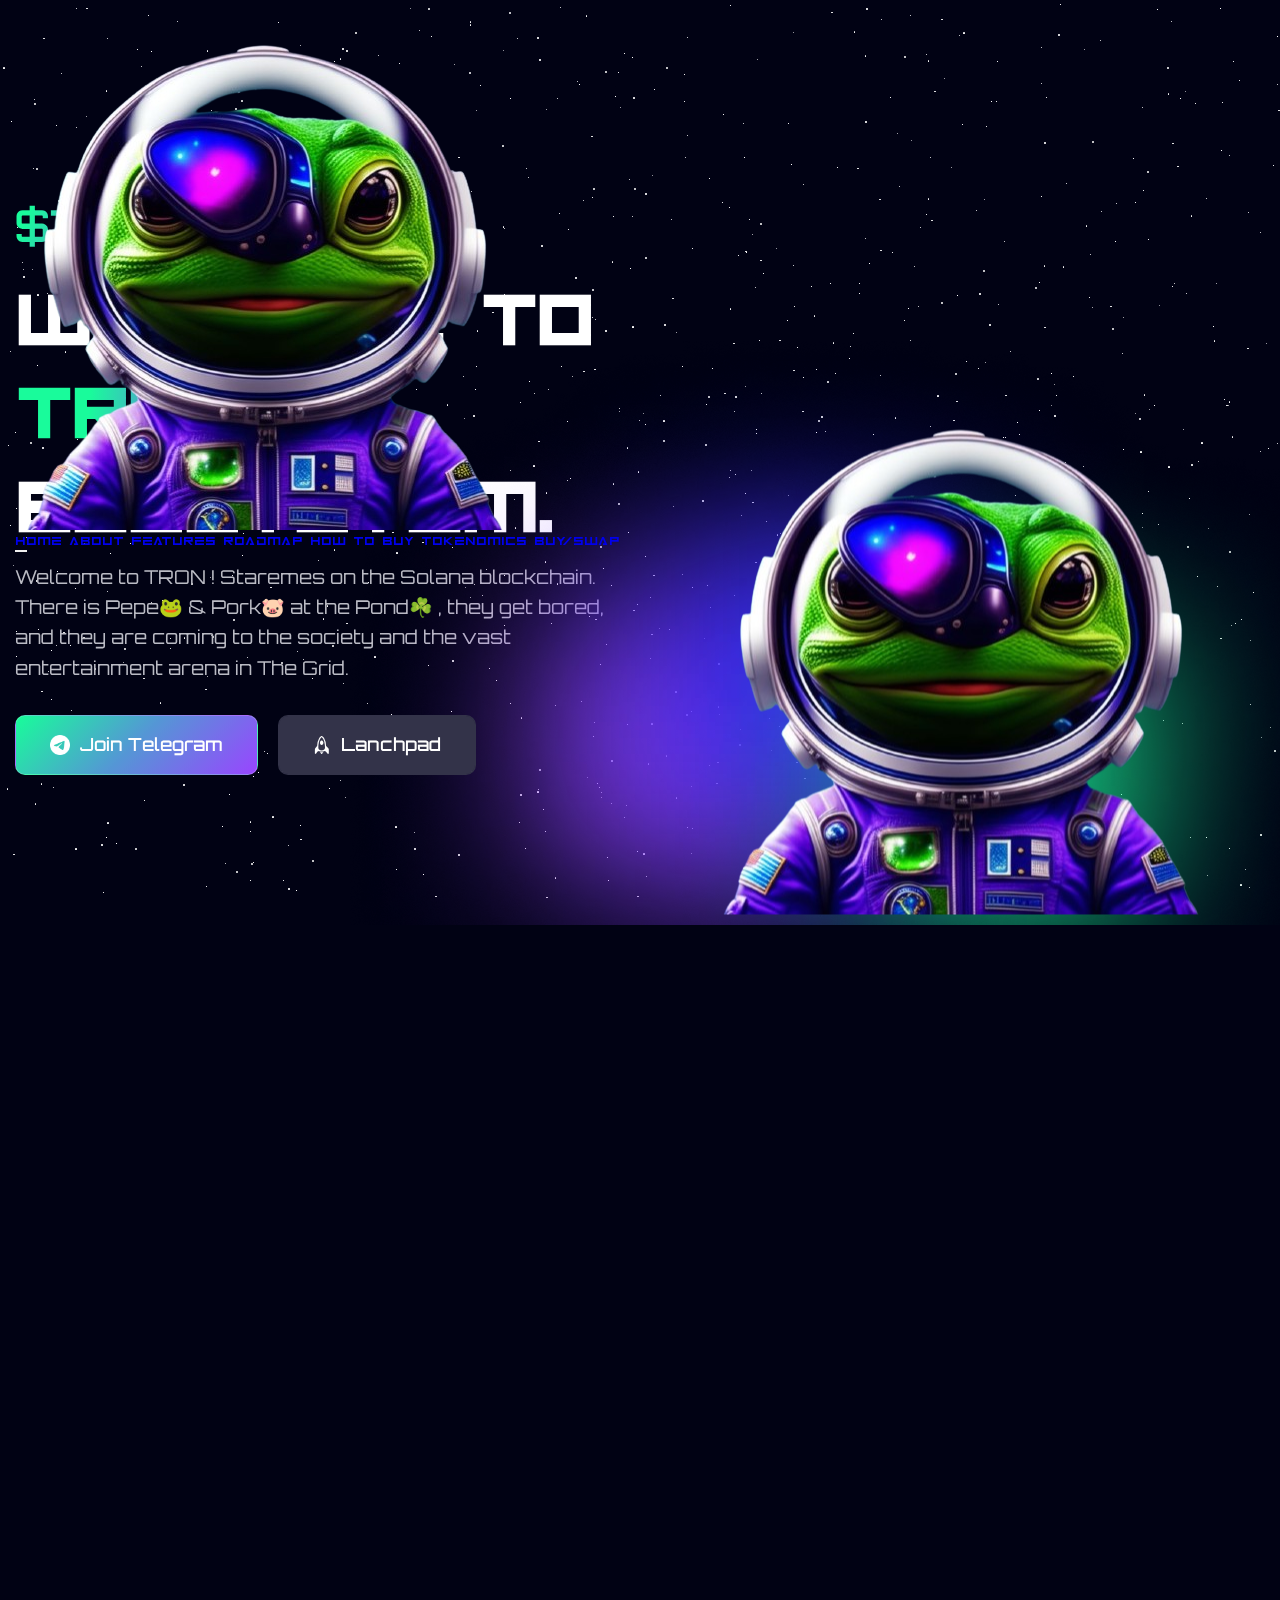
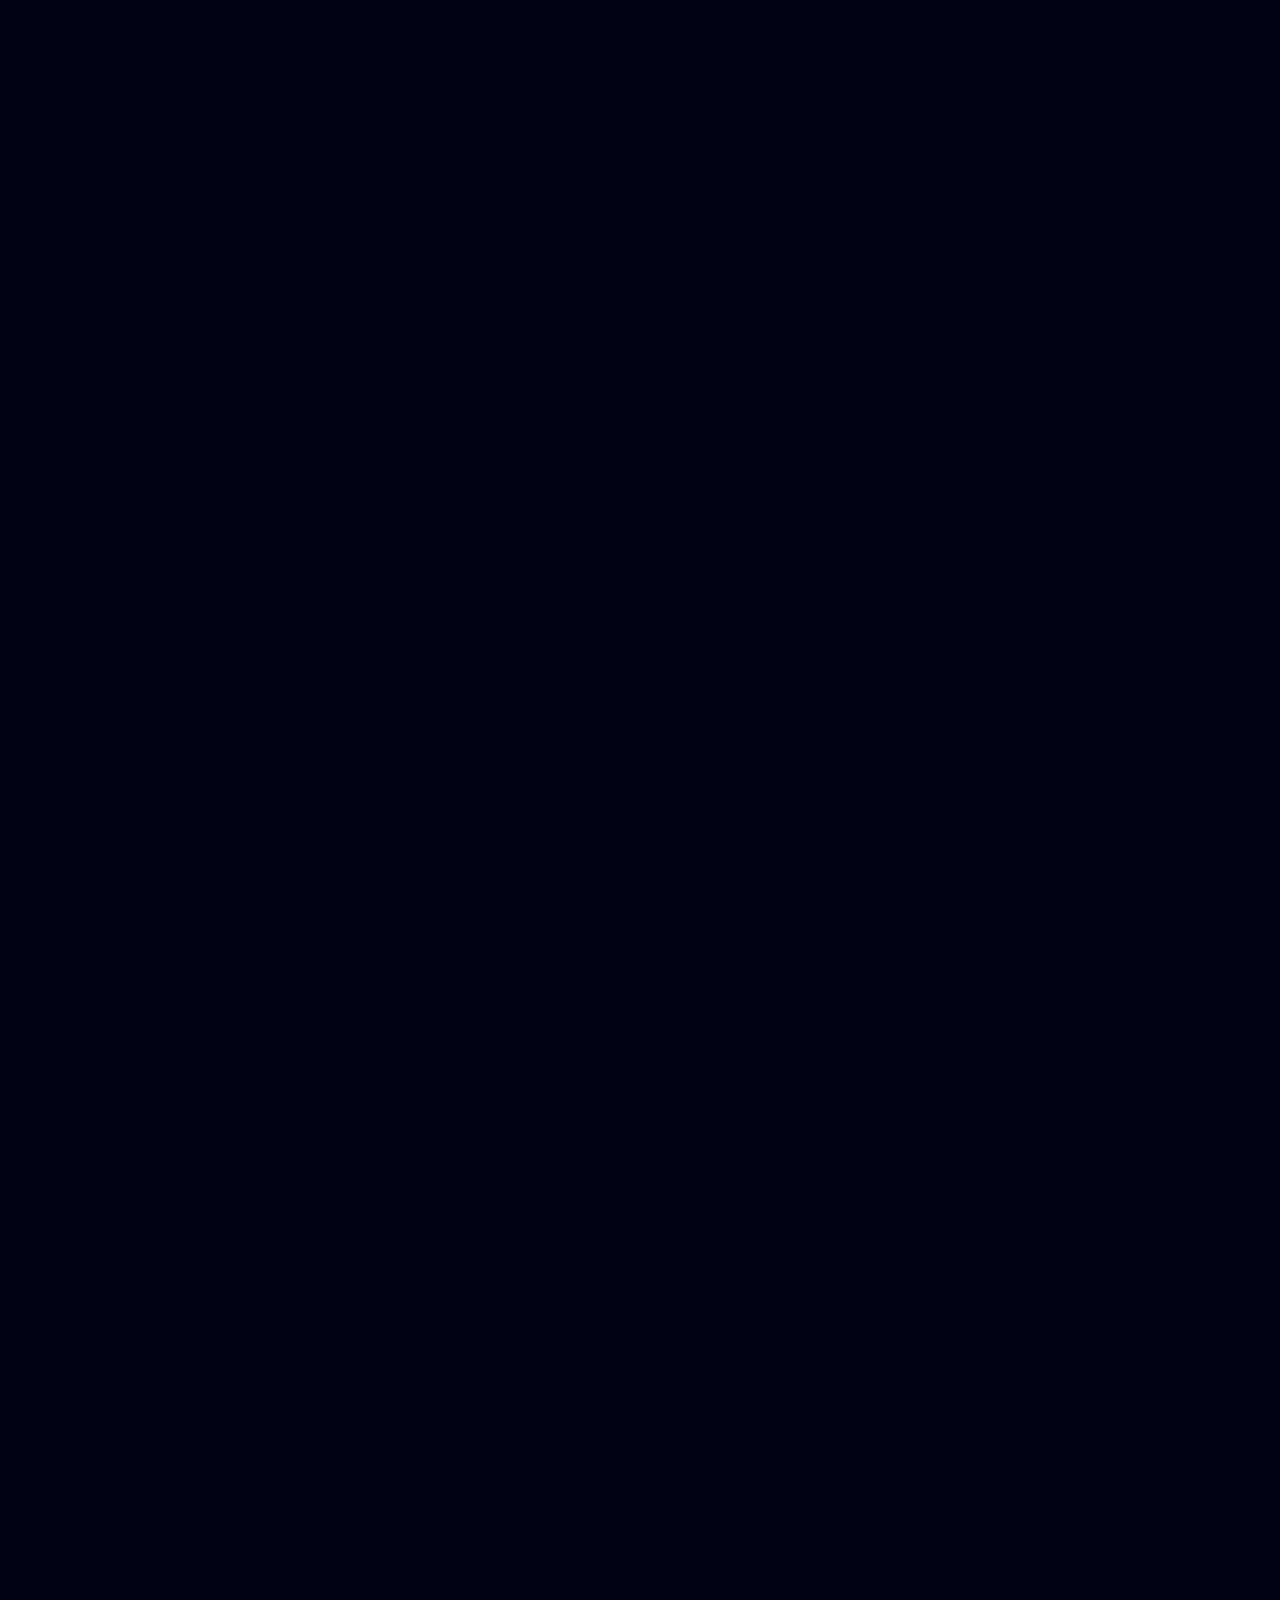
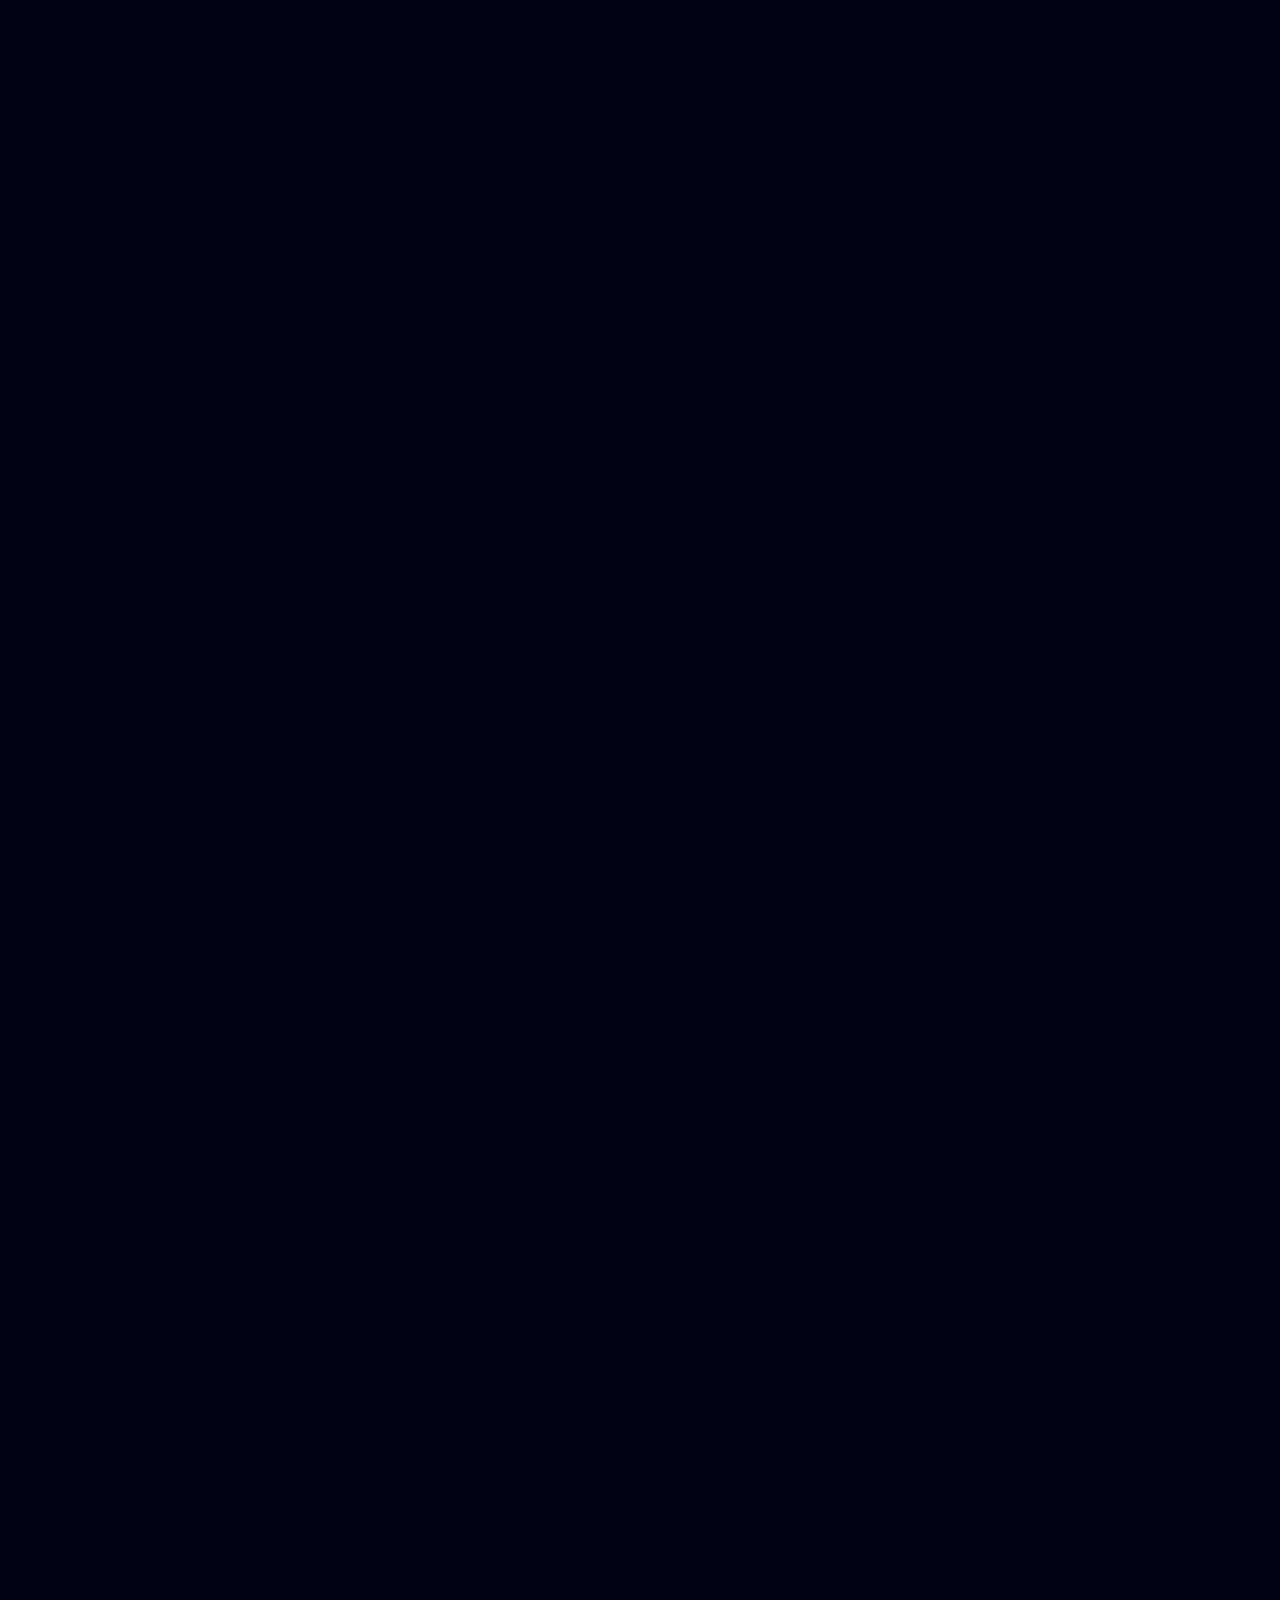
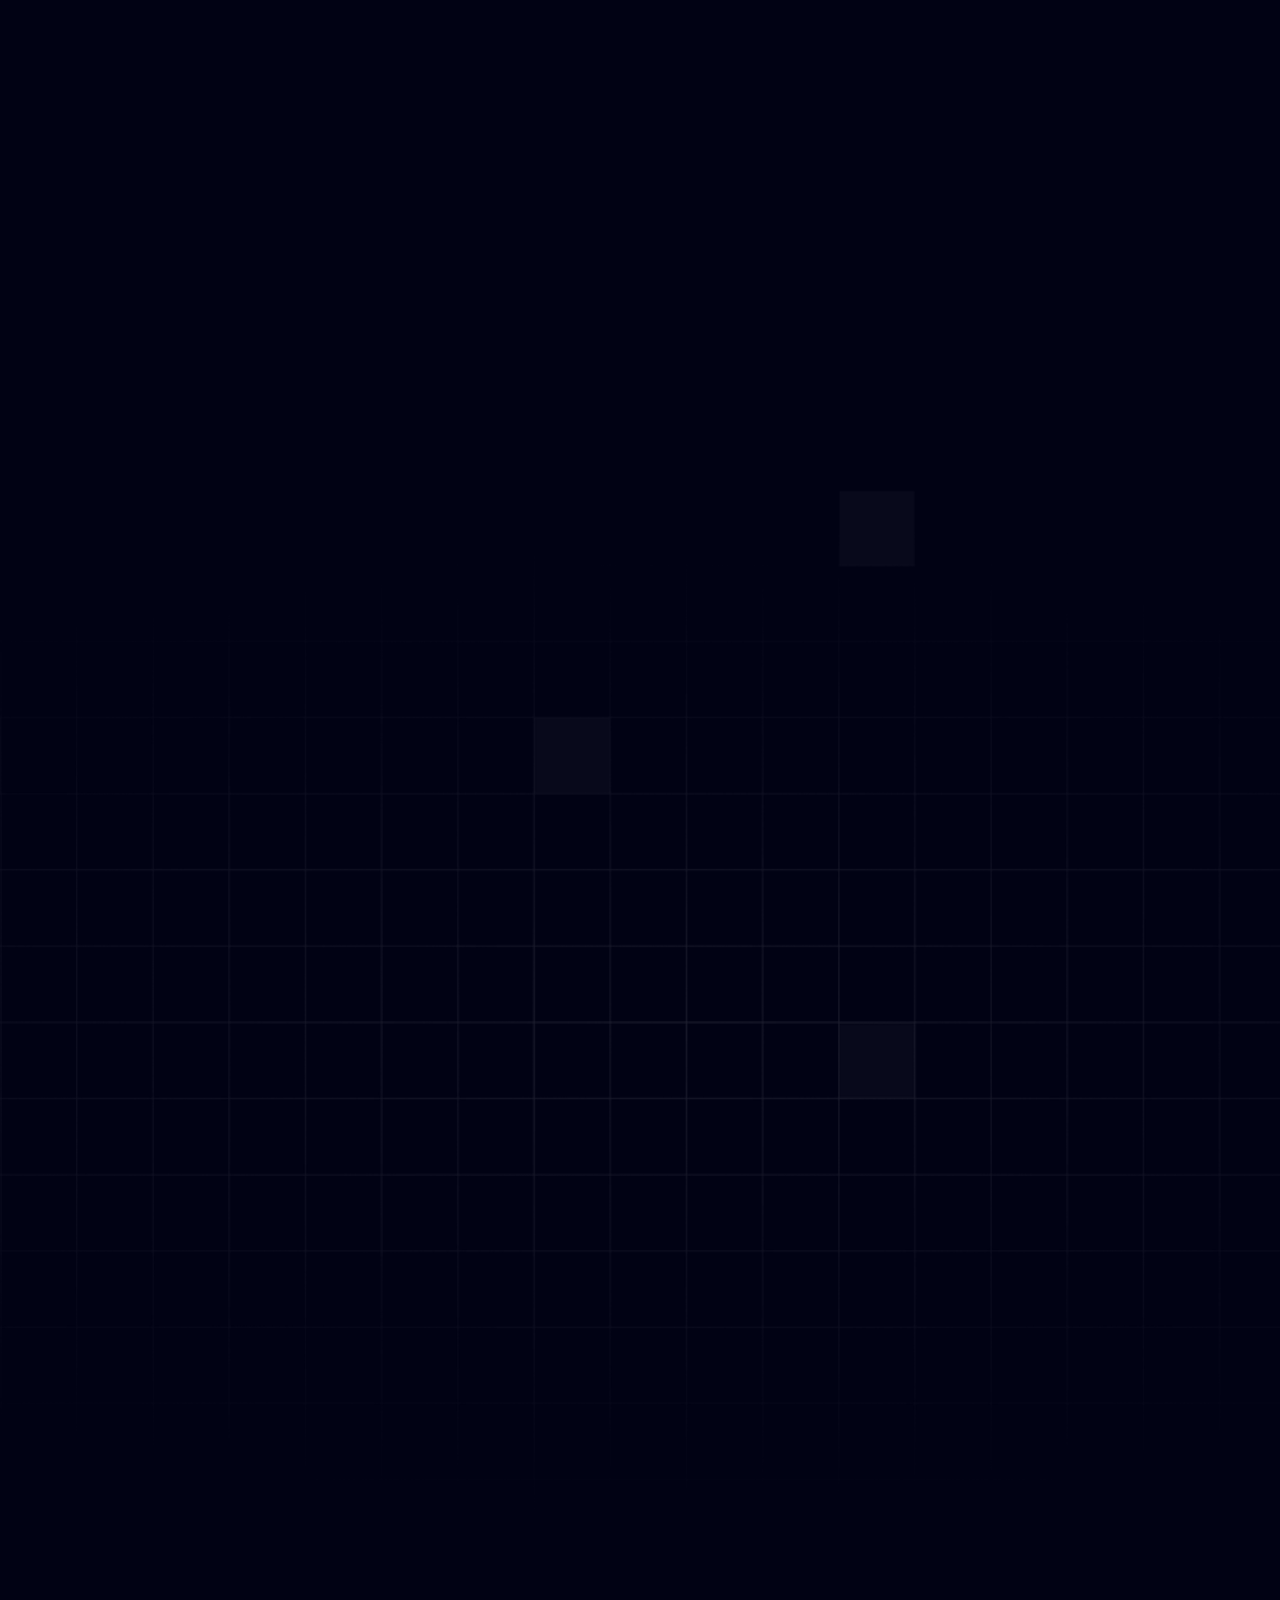
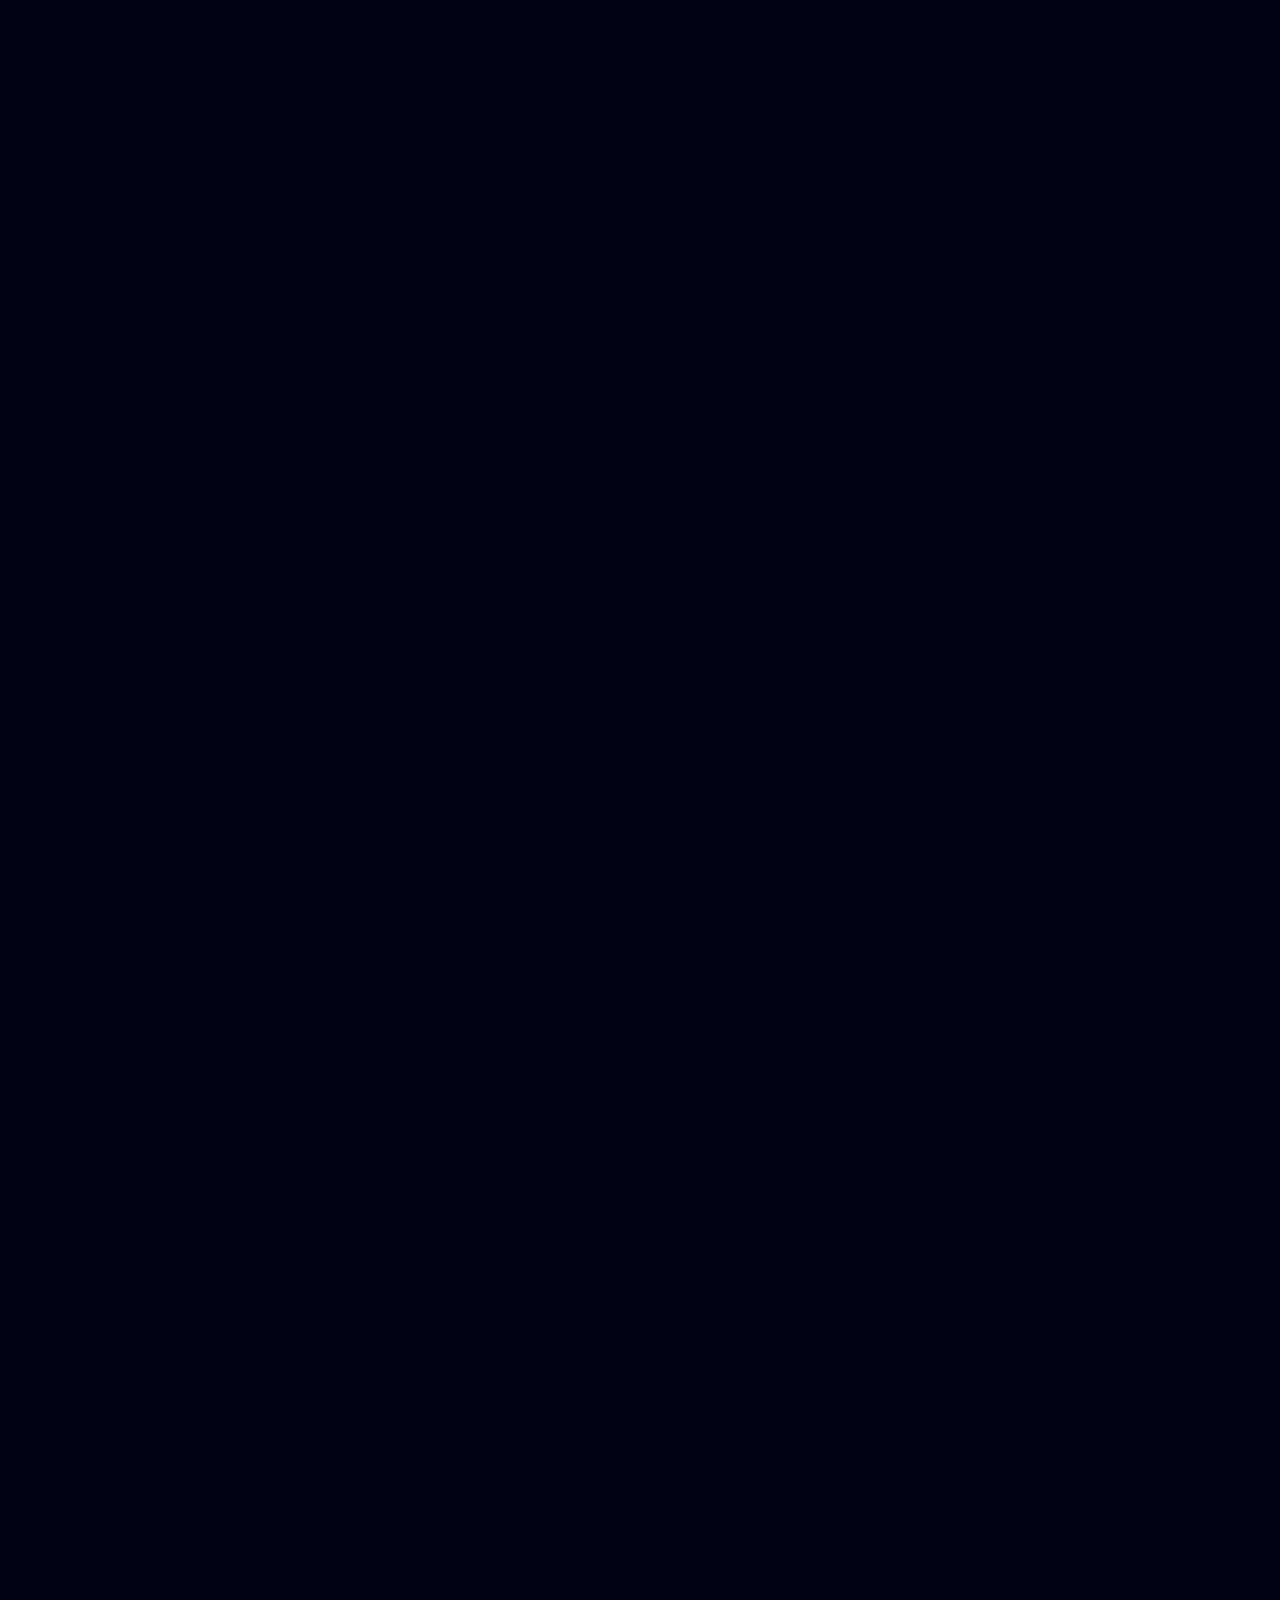
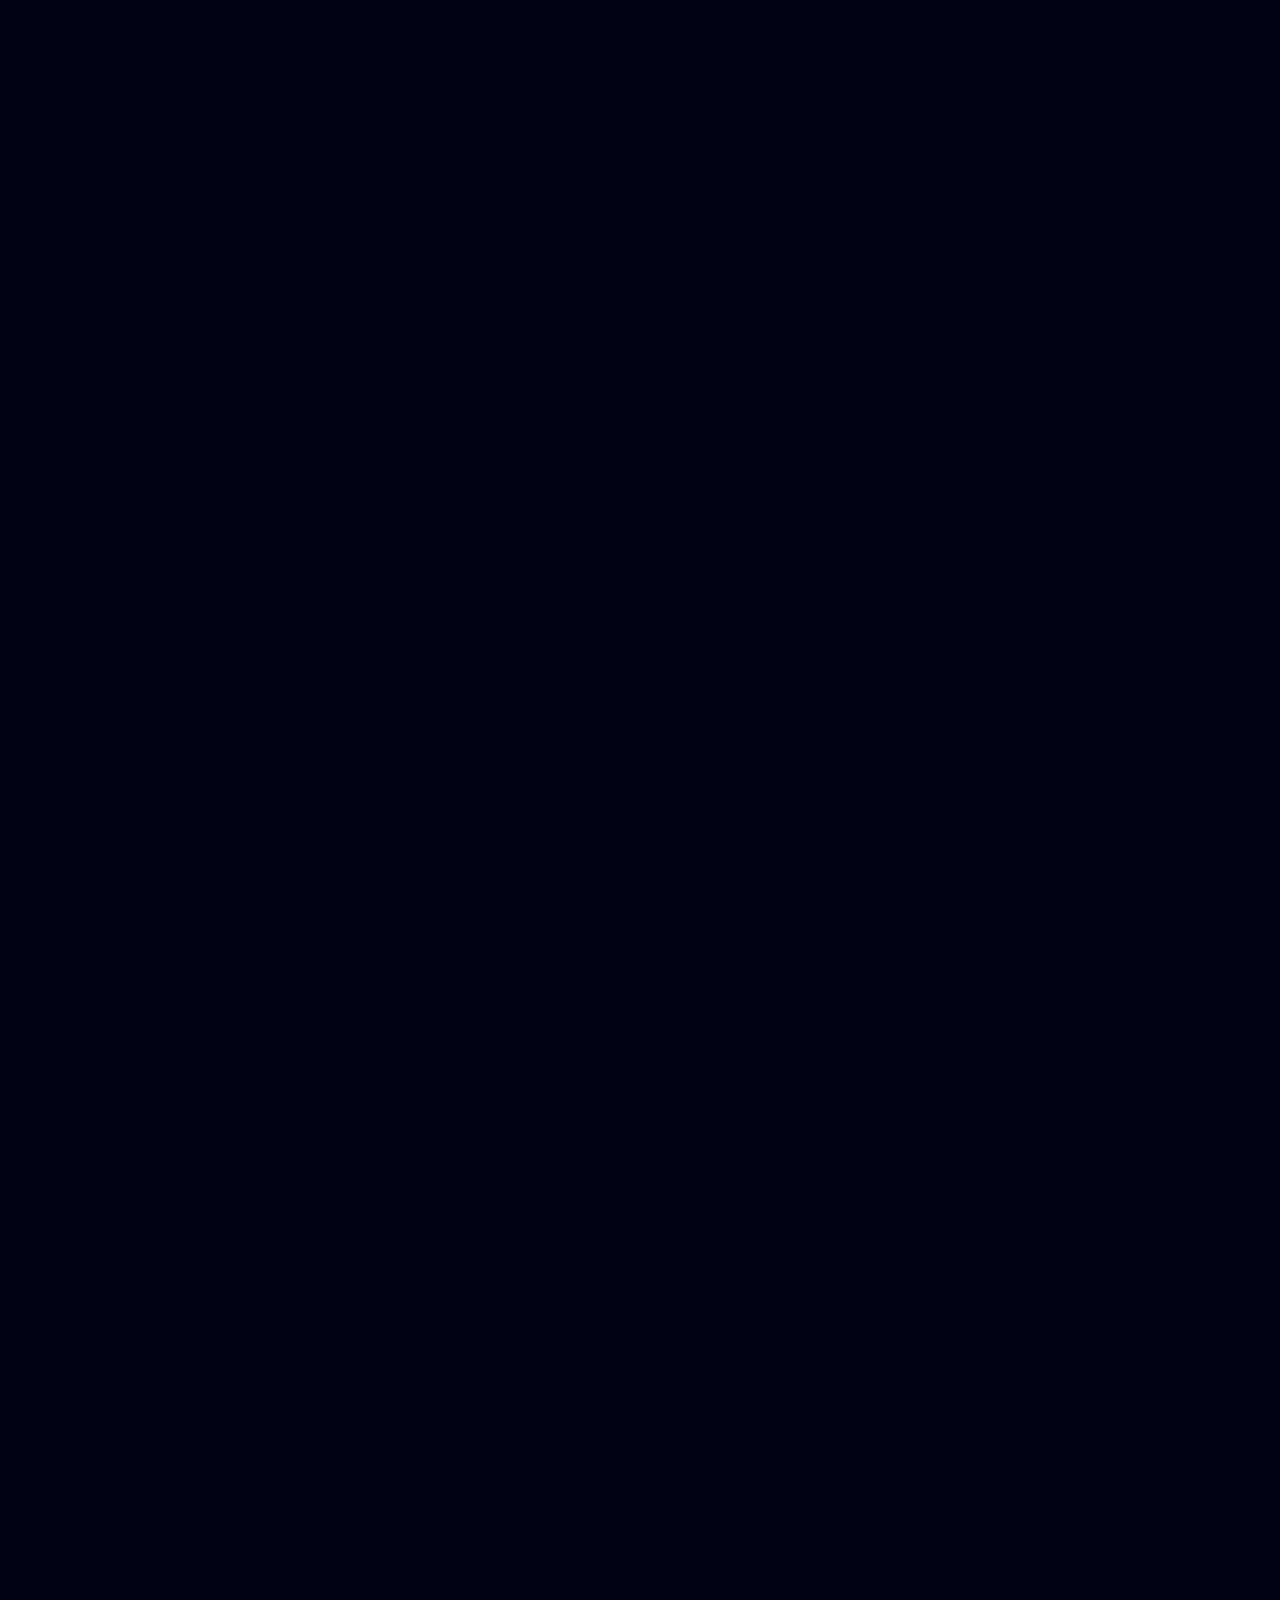
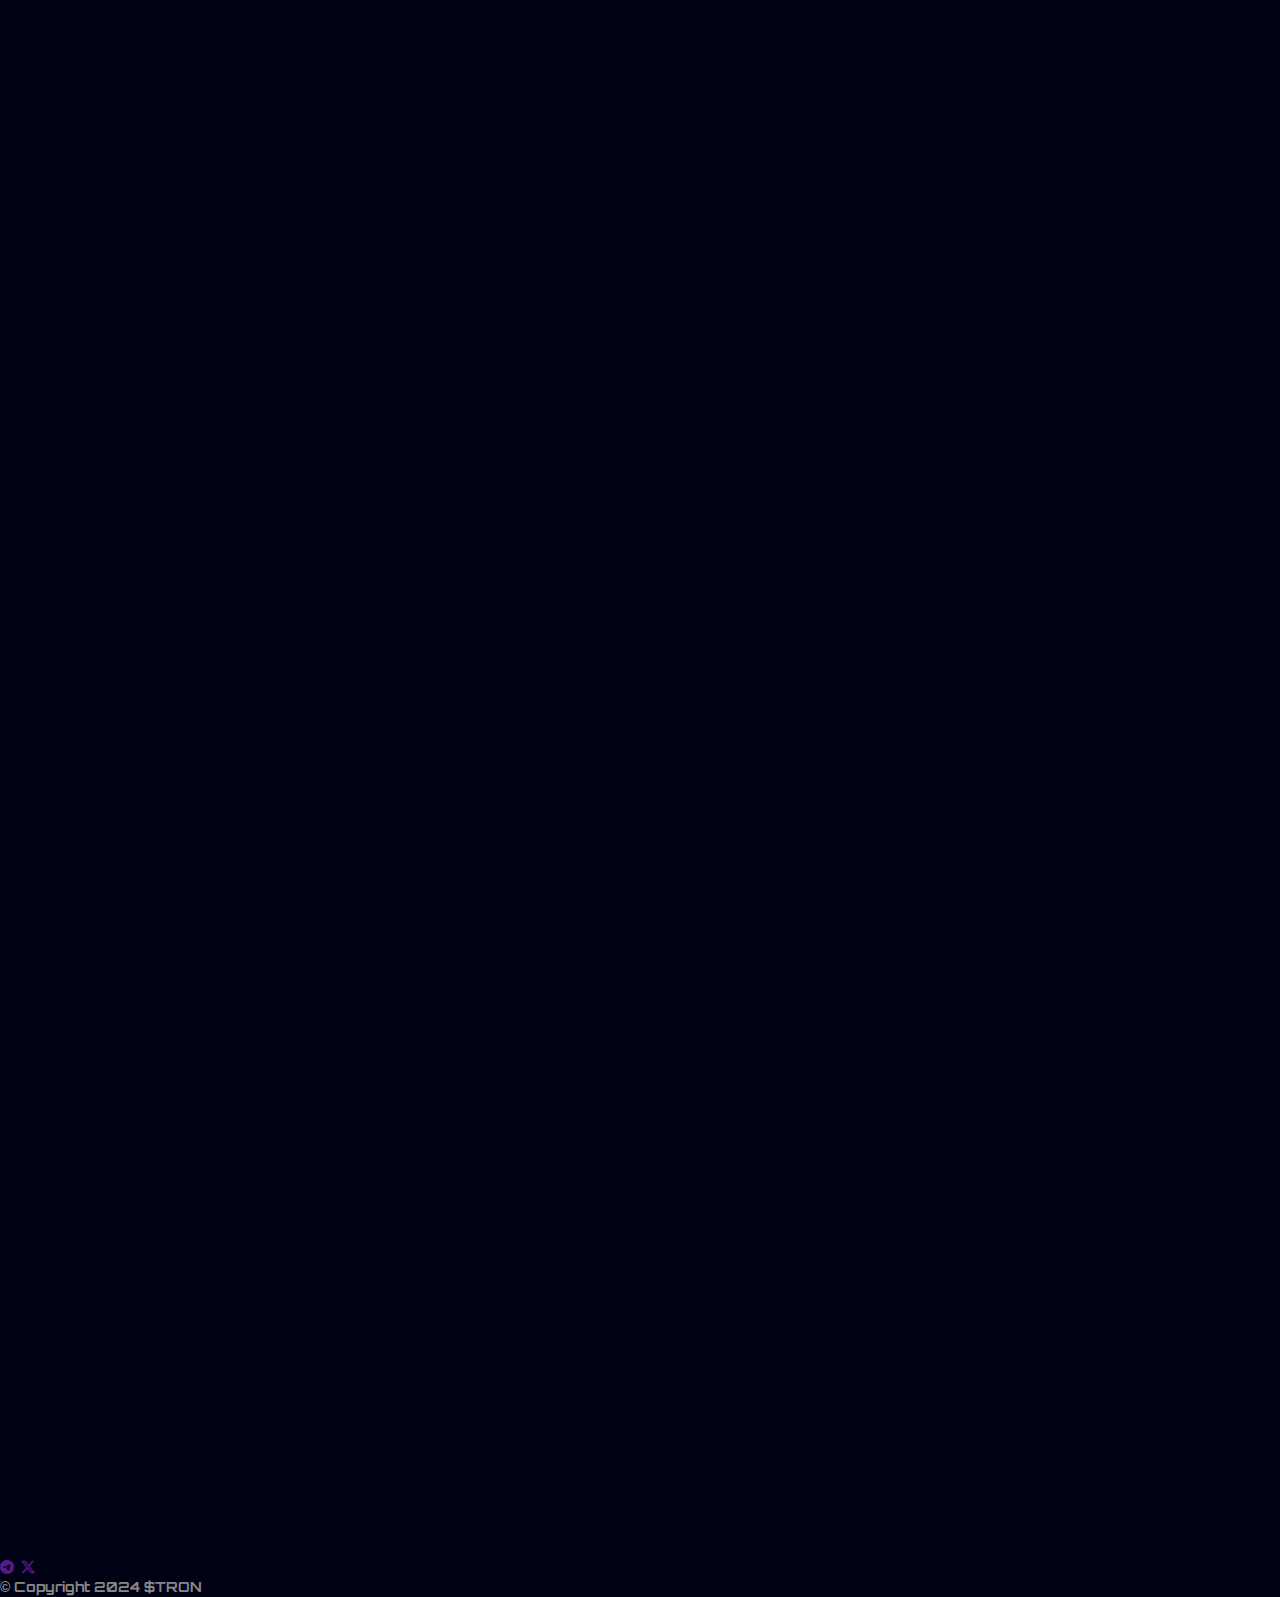
==== commit 9d93d322: "ds" ====
--- a/index.html
+++ b/index.html
@@ -66,6 +66,7 @@
   <body>
     <div id="stars"></div>
     <script src="script.js"></script>
+    
     <style>
         #stars {
     position: absolute;
@@ -223,10 +224,10 @@
                     </div>
                     <div class="primary-button-hover-bg" style="opacity: 0;"></div>
                   </a>
-                  <a href="" target="_blank" class="secondary-button w-inline-block glow-button">
+                  <a href="launch.html" target="_blank" class="secondary-button w-inline-block glow-button">
                     <div class="secondary-button-flex">
-                      <img src="images/x-social-media-white-icon-1.png" loading="lazy" width="15" height="15" alt="" class="secondary-button-icon">
-                      <div class="secondary-button-text"  style=" font-family: Orbitron, sans-serif;">Follow us on X!</div>
+                     <i class="bi bi-rocket"></i>
+                      <div class="secondary-button-text"  style=" font-family: Orbitron, sans-serif;">Lanchpad</div>
                     </div>
                     <div class="secondary-button-hover-bg" style="width: 0%; height: 100%;"></div>
                   </a>
@@ -324,13 +325,22 @@
             <h2 class="section-title text-[40px] md:text-[80px]">TRON <span class="section-title-marked">ROADMAP</span> </h2>
             <p class="section-details max-697">Lorem ipsum dolor sit, amet consectetur adipisicing elit.</p>
           </div>
-          <div class="process-wrap">
+          <style>
+            html, body{
+                overflow-x: hidden
+                ;
+            }
+          </style>
+          <div class="process-wrap" style="display: flex; justify-content: center; align-items: center;">
             <div class="single-process-row">
               <div class="process-v2-wrap">
                 <div class="single-process-v2-wrap">
                   <div class="process-v2-content-wrap" style="opacity: 1; transform: translate3d(0px, 0px, 0px) scale3d(1, 1, 1) rotateX(0deg) rotateY(0deg) rotateZ(0deg) skew(0deg, 0deg); transform-style: preserve-3d;">
                     <h5 class="process-v2-title">PHASE 1</h5>
                     <p class="process-v2-details test"><strong>-  Lorem, ipsum dolor.
+                        <p class="process-v2-details test"><strong>-  Lorem, ipsum dolor.
+                            <p class="process-v2-details test"><strong>-  Lorem, ipsum dolor.
+                                <p class="process-v2-details test"><strong>-  Lorem, ipsum dolor.
 
                         </strong>
                     </p>
@@ -346,7 +356,10 @@
                   <div class="process-v2-content-wrap" style="opacity: 1; transform: translate3d(0px, 0px, 0px) scale3d(1, 1, 1) rotateX(0deg) rotateY(0deg) rotateZ(0deg) skew(0deg, 0deg); transform-style: preserve-3d;">
                     <h5 class="process-v2-title">PHASE 2</h5>
                     <p class="process-v2-details"><span><strong class="">-  Lorem, ipsum dolor.</strong></span></p>
-                  </div>
+                    <p class="process-v2-details test"><strong>-  Lorem, ipsum dolor.
+                        <p class="process-v2-details test"><strong>-  Lorem, ipsum dolor.
+
+                </div>
                   <div class="process-right-border _2"></div>
                 </div>
                 <div class="process-numbering _2"><img src="images/Process-Number-Bg.svg" loading="lazy" alt="" class="process-number-bg">
@@ -360,7 +373,10 @@
                   <div class="process-v2-content-wrap" style="opacity: 1; transform: translate3d(0px, 0px, 0px) scale3d(1, 1, 1) rotateX(0deg) rotateY(0deg) rotateZ(0deg) skew(0deg, 0deg); transform-style: preserve-3d;">
                     <h5 class="process-v2-title">PHASE 3</h5>
                     <p class="process-v2-details"><strong class="">- Lorem, ipsum dolor.</strong></p>
-                  </div>
+                    <p class="process-v2-details"><strong class="">- Lorem, ipsum dolor.</strong></p>
+                    <p class="process-v2-details"><strong class="">- Lorem, ipsum dolor.</strong></p>
+                
+                </div>
                   <div class="process-right-border"></div>
                 </div>
                 <div class="process-numbering"><img src="images/Process-Number-Bg.svg" loading="lazy" alt="" class="process-number-bg">
@@ -372,7 +388,10 @@
                   <div class="process-v2-content-wrap" style="opacity: 1; transform: translate3d(0px, 0px, 0px) scale3d(1, 1, 1) rotateX(0deg) rotateY(0deg) rotateZ(0deg) skew(0deg, 0deg); transform-style: preserve-3d;">
                     <h5 class="process-v2-title">PHASE 4</h5>
                     <p class="process-v2-details"><strong class="">- Lorem, ipsum dolor. </strong></p>
-                  </div>
+                    <p class="process-v2-details test"><strong>-  Lorem, ipsum dolor.
+                        <p class="process-v2-details test"><strong>-  Lorem, ipsum dolor.
+  
+                </div>
                   <div class="process-right-border _2"></div>
                 </div>
                 <div class="process-numbering _2"><img src="images/Process-Number-Bg.svg" loading="lazy" alt="" class="process-number-bg">
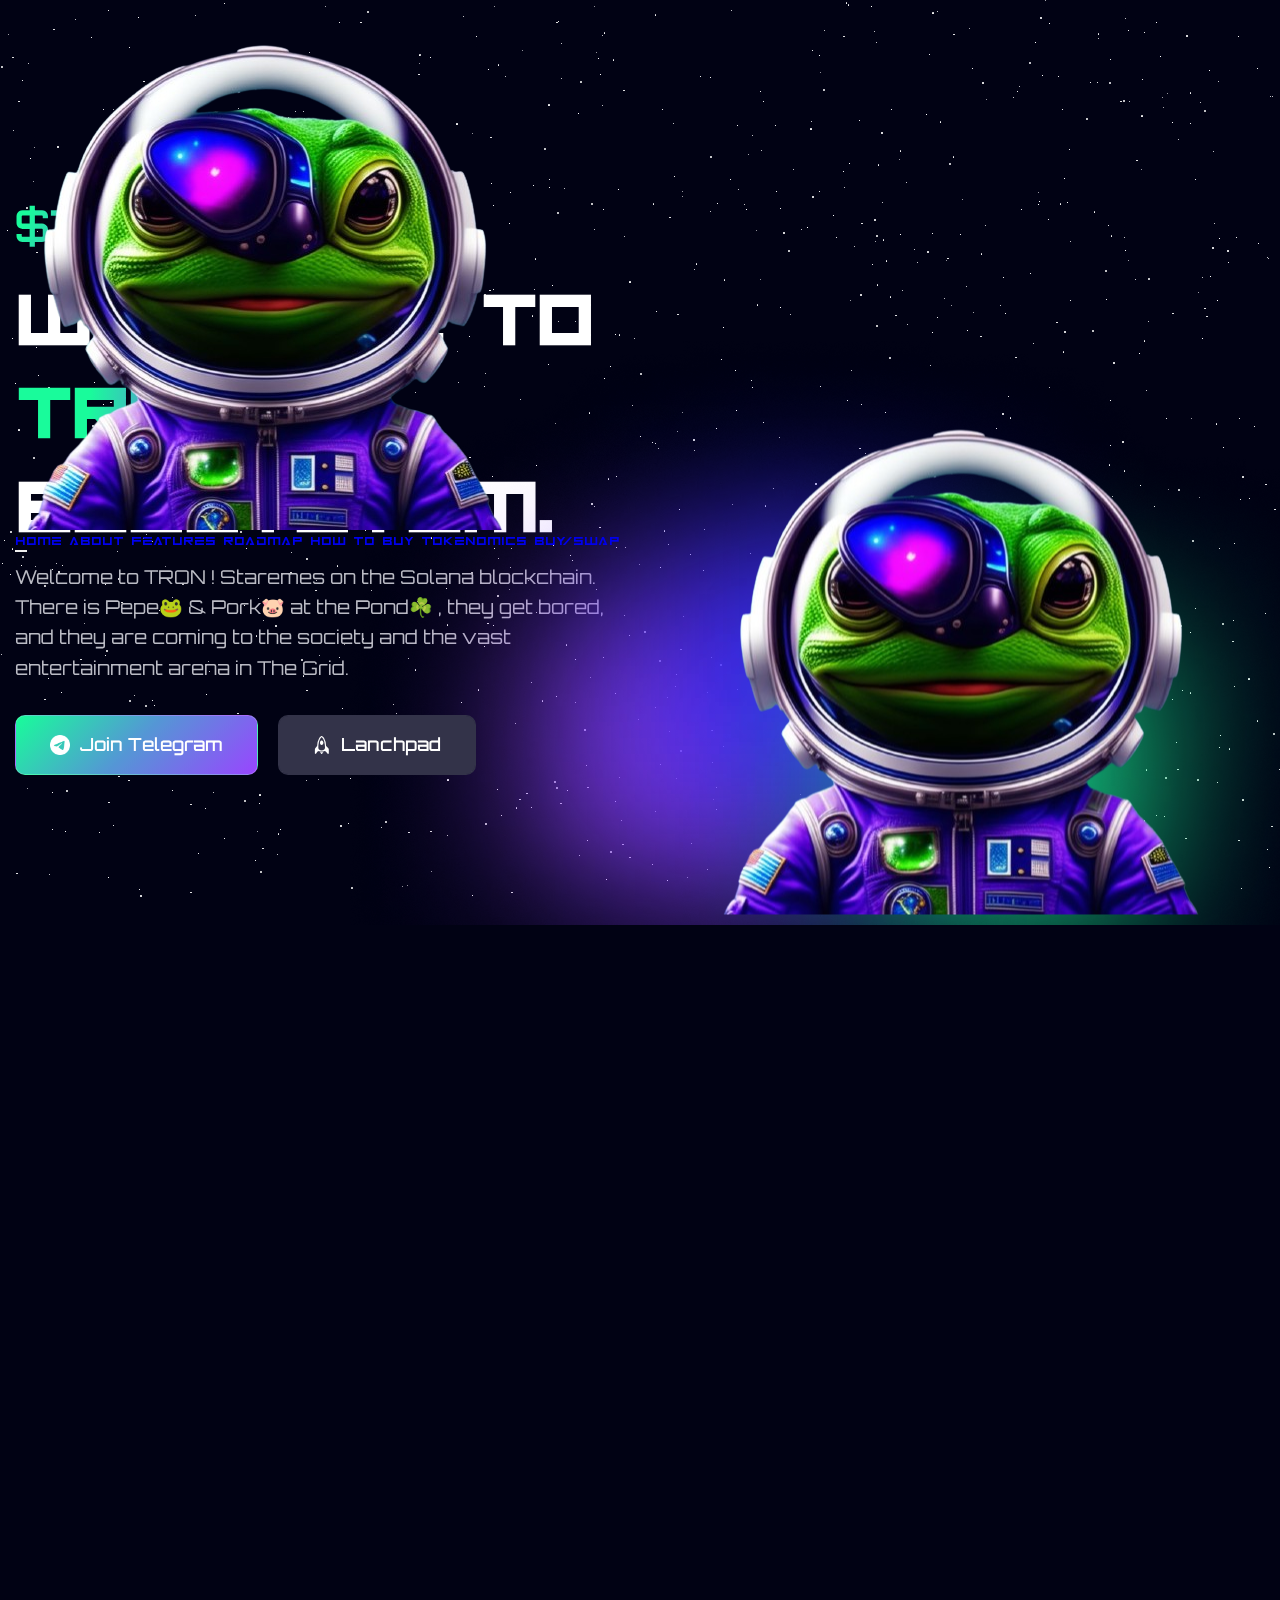
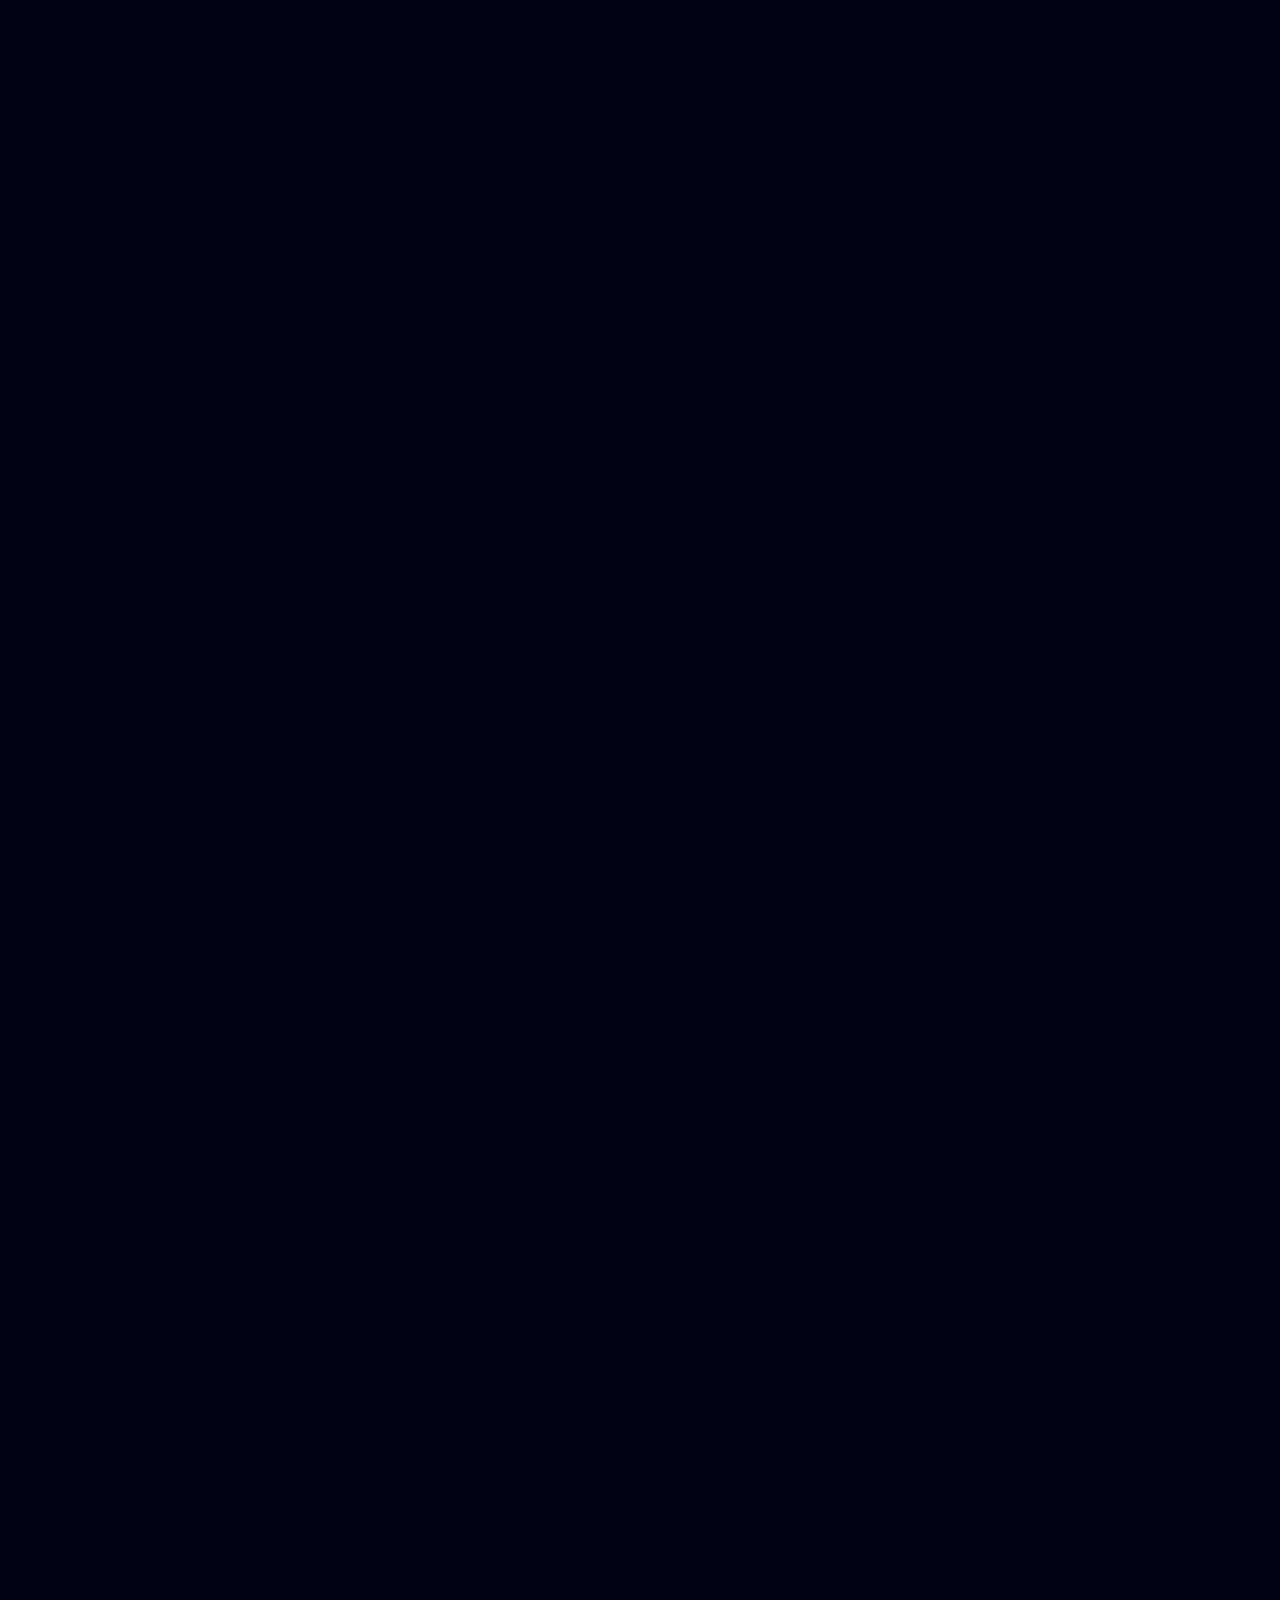
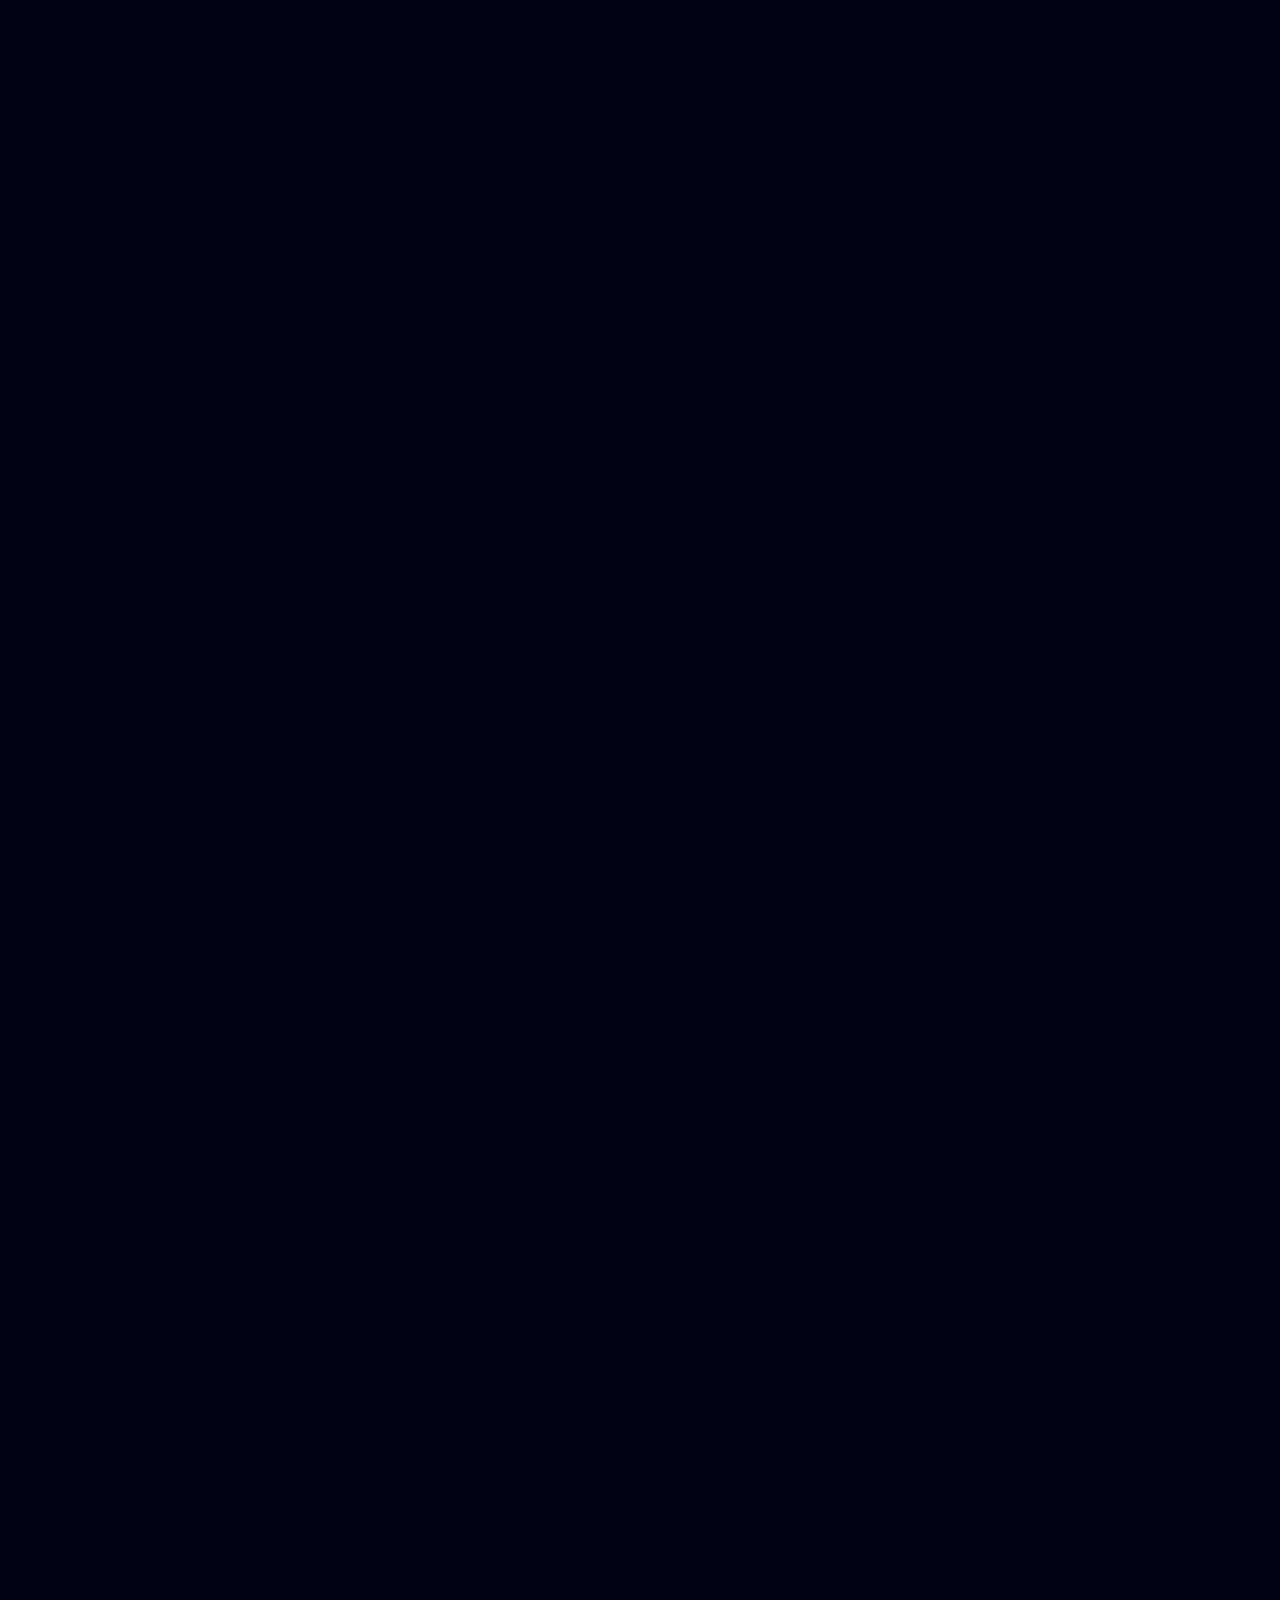
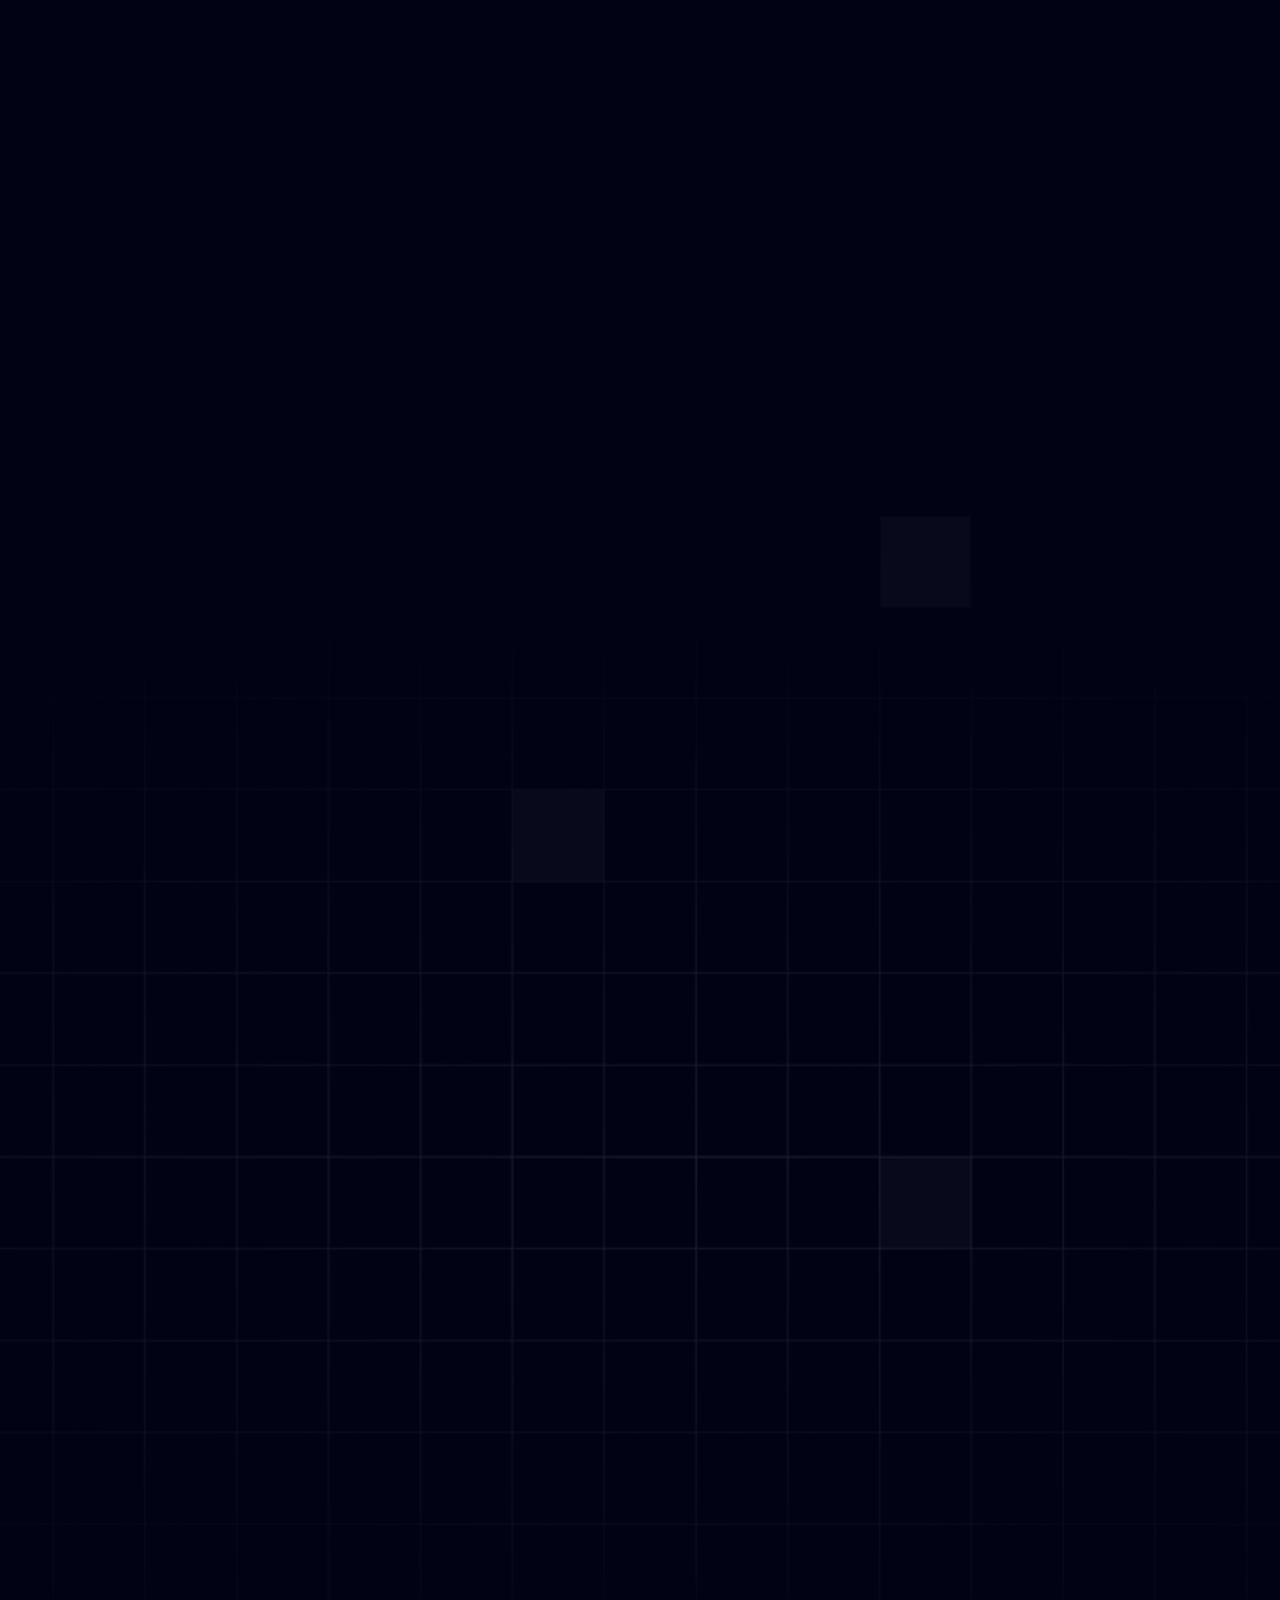
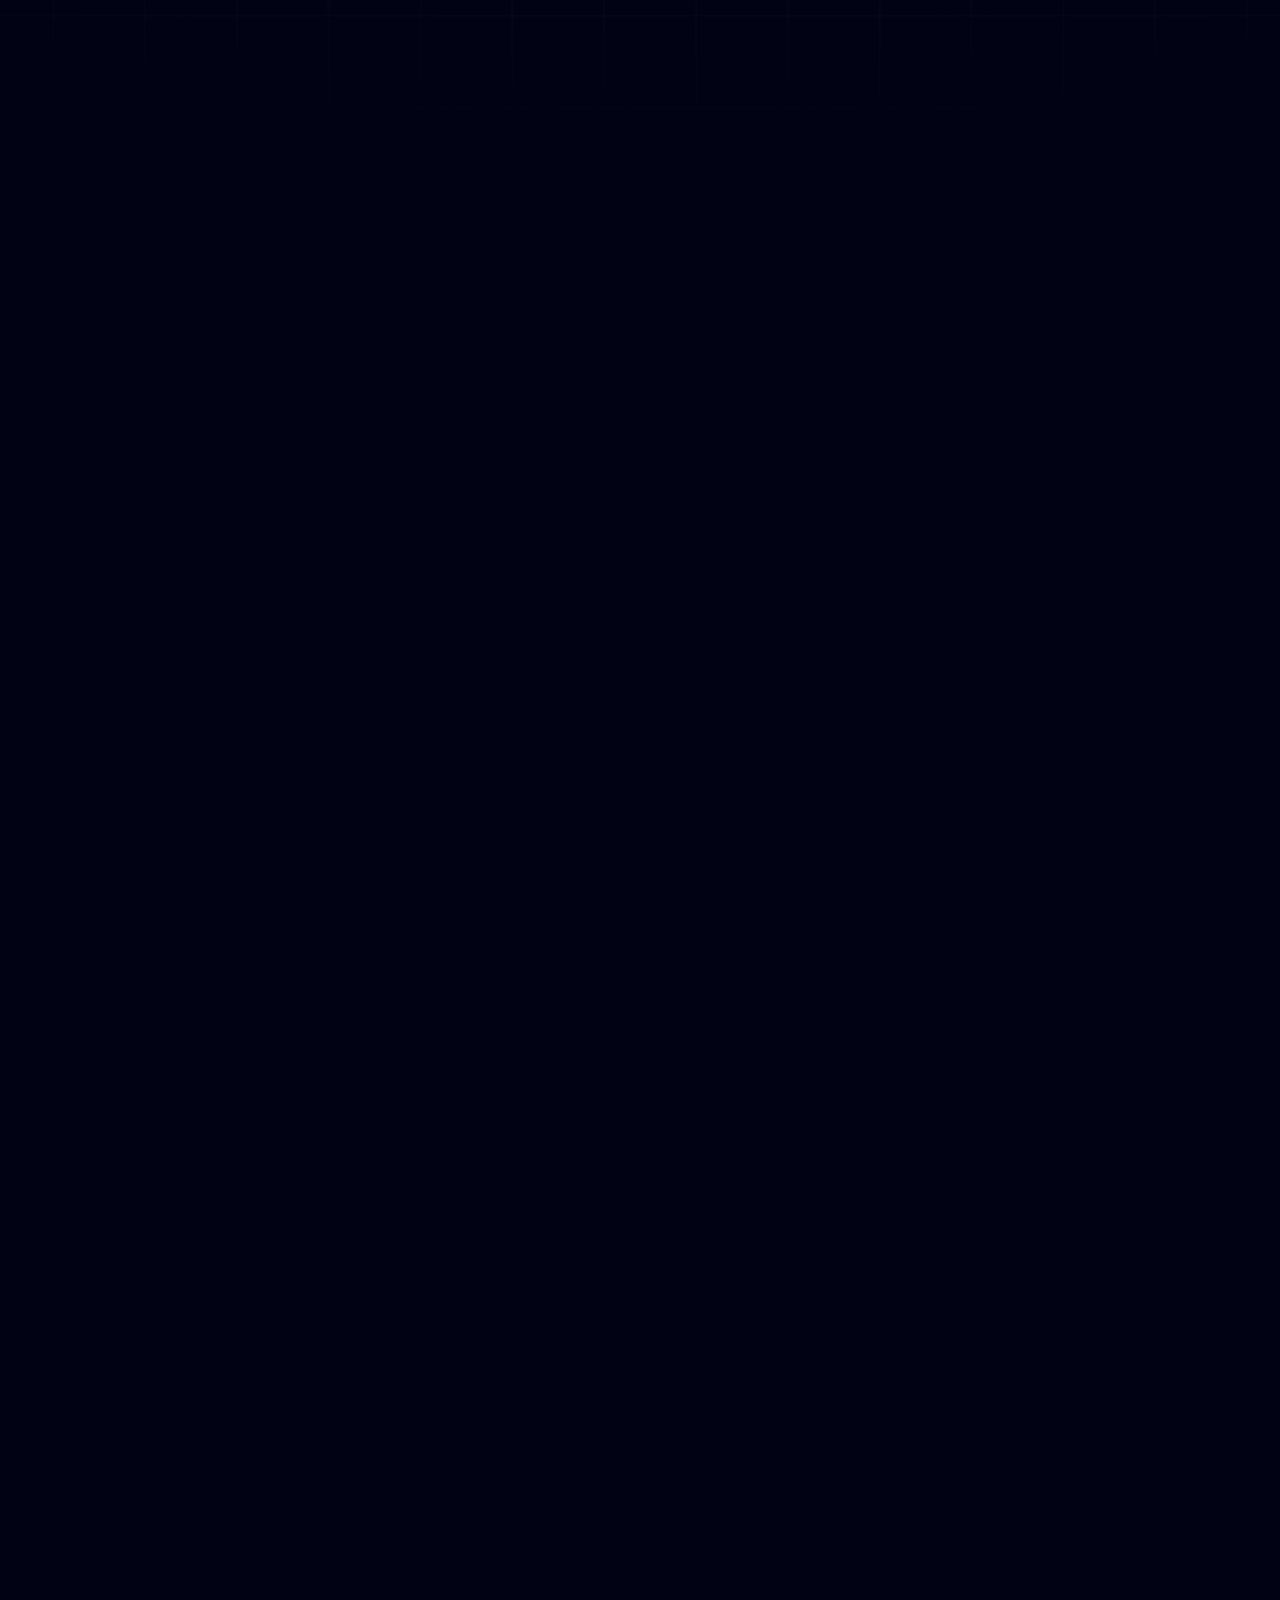
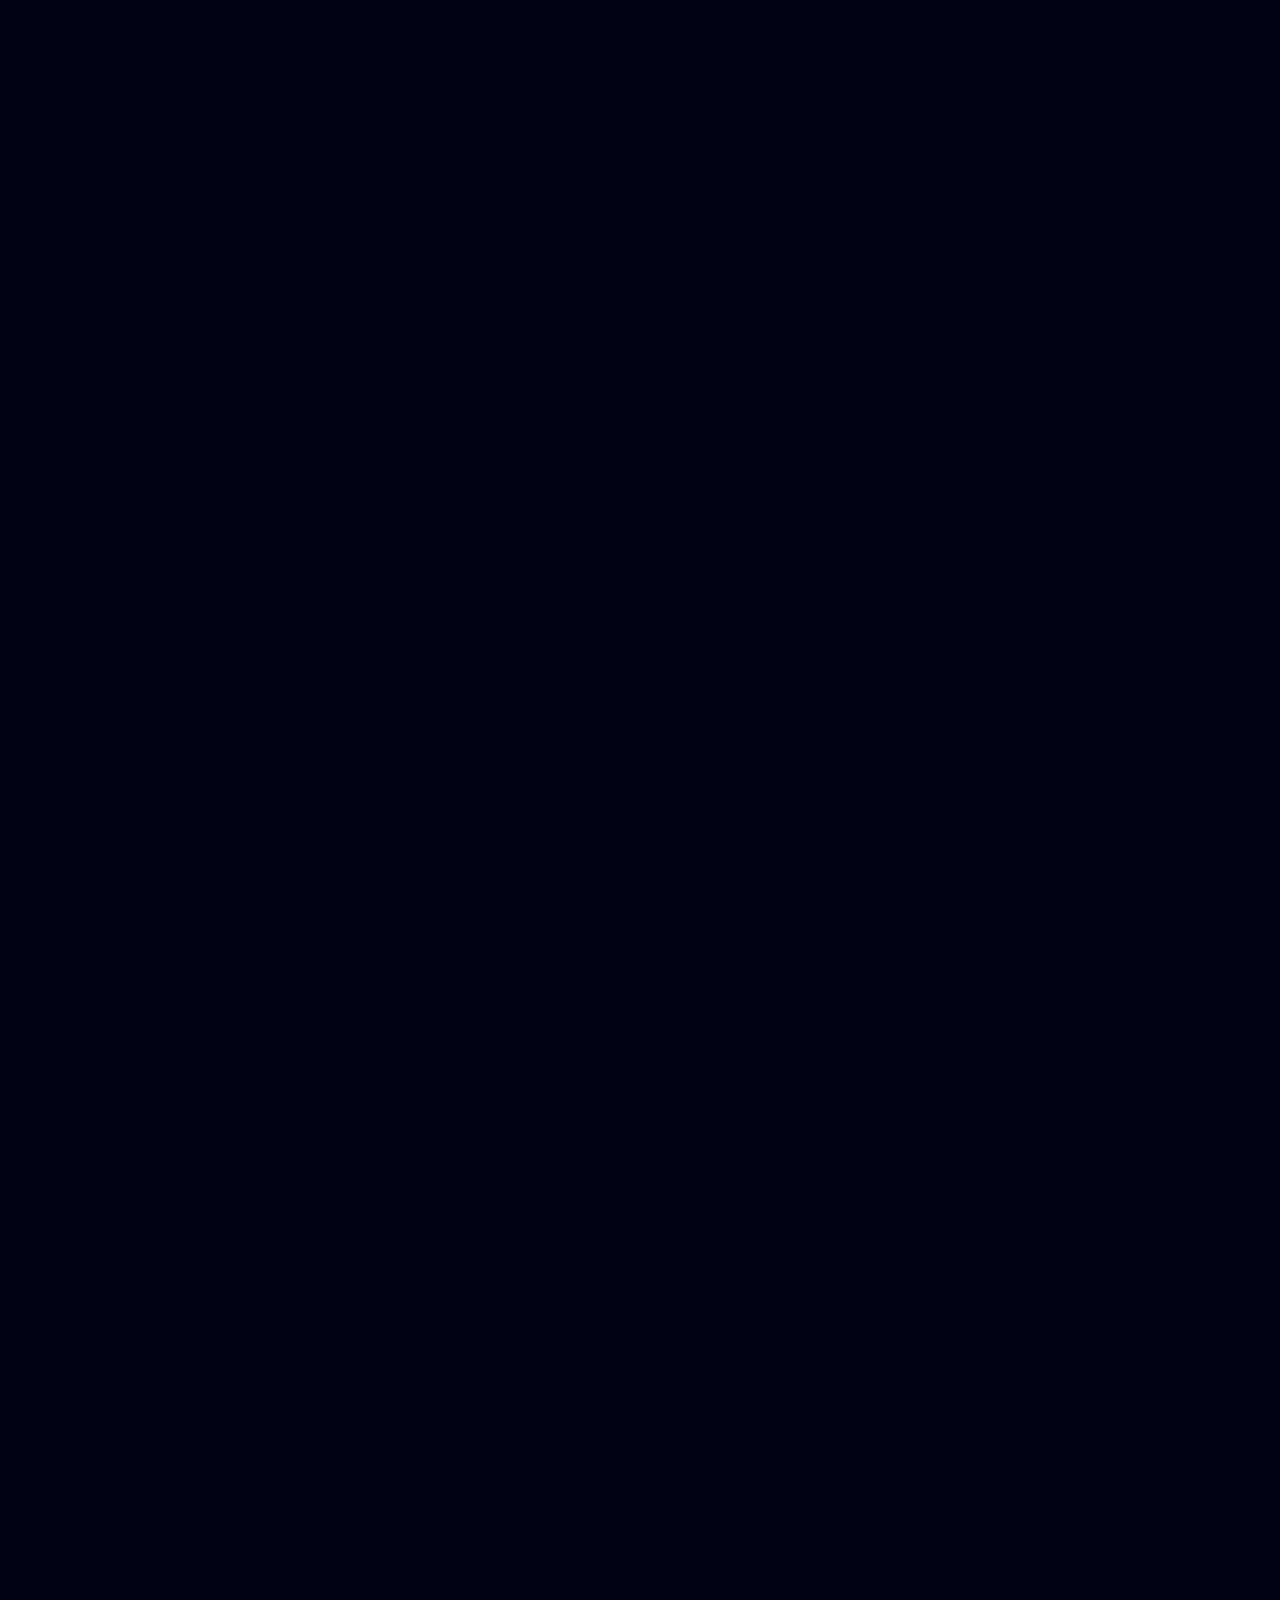
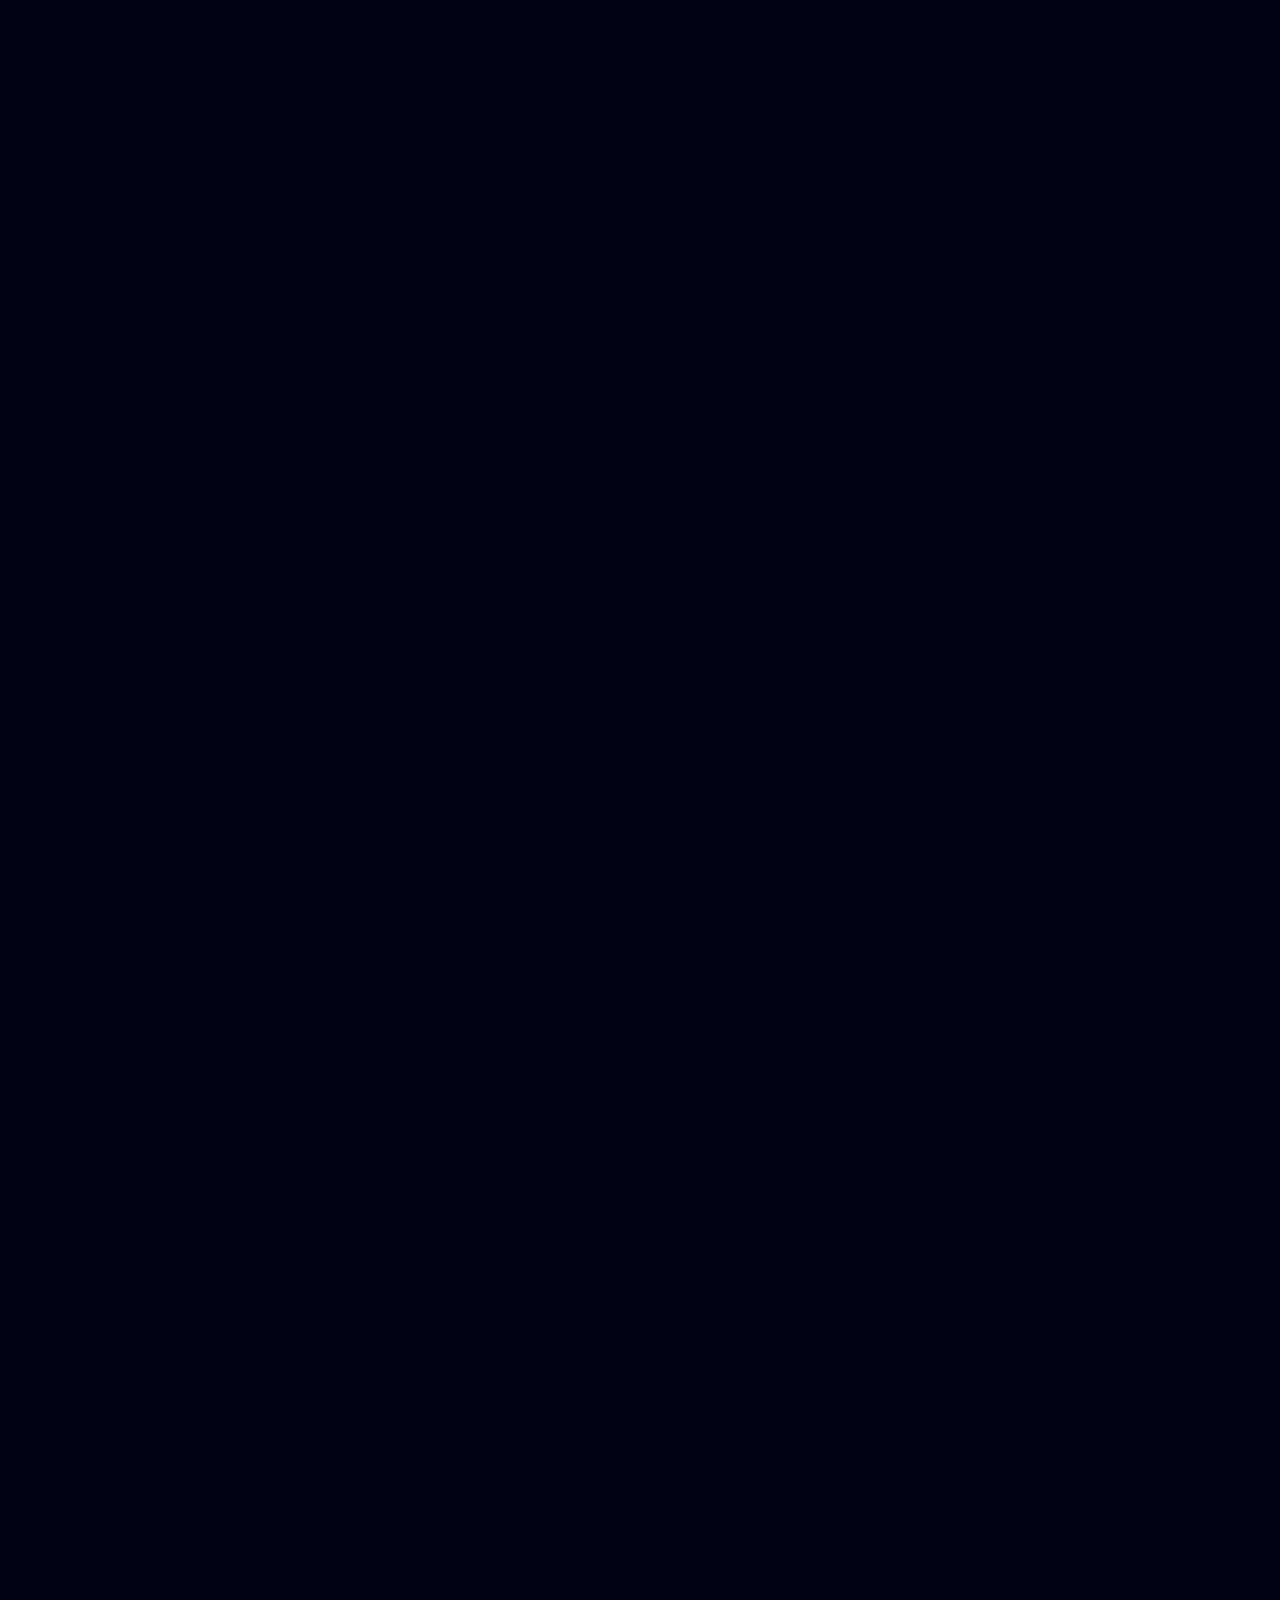
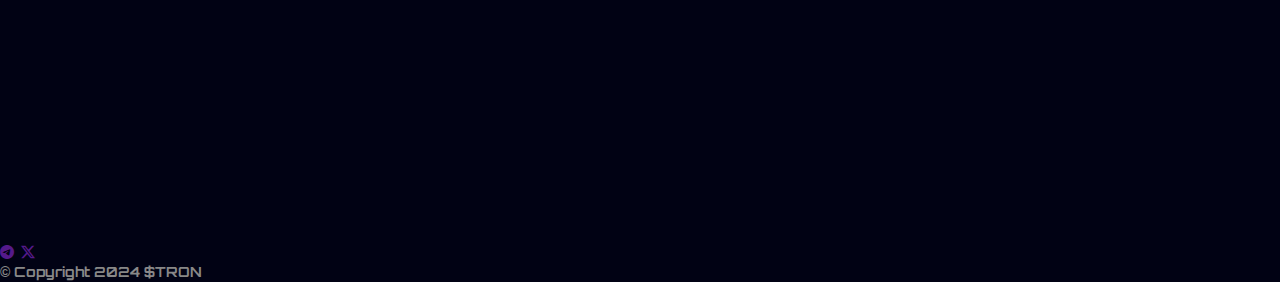
==== commit 59f48edd: "ds" ====
--- a/index.html
+++ b/index.html
@@ -337,14 +337,16 @@
                 <div class="single-process-v2-wrap">
                   <div class="process-v2-content-wrap" style="opacity: 1; transform: translate3d(0px, 0px, 0px) scale3d(1, 1, 1) rotateX(0deg) rotateY(0deg) rotateZ(0deg) skew(0deg, 0deg); transform-style: preserve-3d;">
                     <h5 class="process-v2-title">PHASE 1</h5>
-                    <p class="process-v2-details test"><strong>-  Lorem, ipsum dolor.
-                        <p class="process-v2-details test"><strong>-  Lorem, ipsum dolor.
-                            <p class="process-v2-details test"><strong>-  Lorem, ipsum dolor.
-                                <p class="process-v2-details test"><strong>-  Lorem, ipsum dolor.
-
-                        </strong>
-                    </p>
-                  </div>
+                    <p class="process-v2-details test" style=" font-family: Orbitron, sans-serif;"><strong>- Presale start                  </strong></p>     
+                        <p class="process-v2-details test"  style=" font-family: Orbitron, sans-serif;"><strong>  - Launch of $Tron</strong></p>     
+                            <p class="process-v2-details test"  style=" font-family: Orbitron, sans-serif;"><strong>  - Marketing Stage mainly from Pauly0x’s X plus Kols</strong></p>     
+                                <p class="process-v2-details test"  style=" font-family: Orbitron, sans-serif;"><strong> - Update details on all Dex</strong></p>     
+                                    <p class="process-v2-details test"  style=" font-family: Orbitron, sans-serif;"><strong>    - Moontok Listing</strong></p>     
+                                        <p class="process-v2-details test"  style=" font-family: Orbitron, sans-serif;"><strong>      - CMC / CG (prefilled while Presale)
+                                            <p class="process-v2-details test"  style=" font-family: Orbitron, sans-serif;"><strong>     - Swap on Pond </strong></p>                                   
+                     
+                
+                                        </div>
                   <div class="process-right-border"></div>
                 </div>
                 <div class="process-numbering"><img src="images/Process-Number-Bg.svg" loading="lazy" alt="" class="process-number-bg">
@@ -353,12 +355,14 @@
               </div>
               <div class="process-v2-wrap">
                 <div class="single-process-v2-wrap right">
-                  <div class="process-v2-content-wrap" style="opacity: 1; transform: translate3d(0px, 0px, 0px) scale3d(1, 1, 1) rotateX(0deg) rotateY(0deg) rotateZ(0deg) skew(0deg, 0deg); transform-style: preserve-3d;">
+                  <div class="process-v2-content-wrap pl-6 md:pl-0" style="opacity: 1; transform: translate3d(0px, 0px, 0px) scale3d(1, 1, 1) rotateX(0deg) rotateY(0deg) rotateZ(0deg) skew(0deg, 0deg); transform-style: preserve-3d;">
                     <h5 class="process-v2-title">PHASE 2</h5>
-                    <p class="process-v2-details"><span><strong class="">-  Lorem, ipsum dolor.</strong></span></p>
-                    <p class="process-v2-details test"><strong>-  Lorem, ipsum dolor.
-                        <p class="process-v2-details test"><strong>-  Lorem, ipsum dolor.
-
+                    <p class="process-v2-details test" style=" font-family: Orbitron, sans-serif;"><strong>- Launchpad release             </strong></p>     
+                    <p class="process-v2-details test"  style=" font-family: Orbitron, sans-serif;"><strong>  - Revenue share of Launchpad Announcement</strong></p>     
+                        <p class="process-v2-details test"  style=" font-family: Orbitron, sans-serif;"><strong>  - Central Exchange Listing</strong></p>     
+                            <p class="process-v2-details test"  style=" font-family: Orbitron, sans-serif;"><strong> - Marketing on Web3 - Ads, Tiktok, Instagram and Youtube</strong></p>     
+                                    
+                 
                 </div>
                   <div class="process-right-border _2"></div>
                 </div>
@@ -372,10 +376,11 @@
                 <div class="single-process-v2-wrap">
                   <div class="process-v2-content-wrap" style="opacity: 1; transform: translate3d(0px, 0px, 0px) scale3d(1, 1, 1) rotateX(0deg) rotateY(0deg) rotateZ(0deg) skew(0deg, 0deg); transform-style: preserve-3d;">
                     <h5 class="process-v2-title">PHASE 3</h5>
-                    <p class="process-v2-details"><strong class="">- Lorem, ipsum dolor.</strong></p>
-                    <p class="process-v2-details"><strong class="">- Lorem, ipsum dolor.</strong></p>
-                    <p class="process-v2-details"><strong class="">- Lorem, ipsum dolor.</strong></p>
-                
+                    <p class="process-v2-details test" style=" font-family: Orbitron, sans-serif;"><strong>- Tron Tools Page Release - mainly for Tg bot maker         </strong></p>     
+                    <p class="process-v2-details test"  style=" font-family: Orbitron, sans-serif;"><strong>  - Reviewing Revenue Share</strong></p>     
+                        <p class="process-v2-details test"  style=" font-family: Orbitron, sans-serif;"><strong>  - Central Exchange Listing</strong></p>     
+                            <p class="process-v2-details test"  style=" font-family: Orbitron, sans-serif;"><strong> - Marketing on Real World</strong></p>     
+                             
                 </div>
                   <div class="process-right-border"></div>
                 </div>
@@ -385,11 +390,12 @@
               </div>
               <div class="process-v2-wrap">
                 <div class="single-process-v2-wrap right">
-                  <div class="process-v2-content-wrap" style="opacity: 1; transform: translate3d(0px, 0px, 0px) scale3d(1, 1, 1) rotateX(0deg) rotateY(0deg) rotateZ(0deg) skew(0deg, 0deg); transform-style: preserve-3d;">
+                  <div class="process-v2-content-wrap pl-6 md:pl-0" style="opacity: 1; transform: translate3d(0px, 0px, 0px) scale3d(1, 1, 1) rotateX(0deg) rotateY(0deg) rotateZ(0deg) skew(0deg, 0deg); transform-style: preserve-3d;">
                     <h5 class="process-v2-title">PHASE 4</h5>
-                    <p class="process-v2-details"><strong class="">- Lorem, ipsum dolor. </strong></p>
-                    <p class="process-v2-details test"><strong>-  Lorem, ipsum dolor.
-                        <p class="process-v2-details test"><strong>-  Lorem, ipsum dolor.
+                    <p class="process-v2-details"><strong class="">- Expected Q4 2024 - Unlock 3% </strong></p>
+                    <p class="process-v2-details test"><strong>-  Build of $Tron Gamblefi Ecosystem</strong></p>
+                        <p class="process-v2-details test"><strong>- Beta Access for $Tron Holders</strong></p>
+                            <p class="process-v2-details test"><strong>- Reviewing Revenue SShare</strong></p>
   
                 </div>
                   <div class="process-right-border _2"></div>
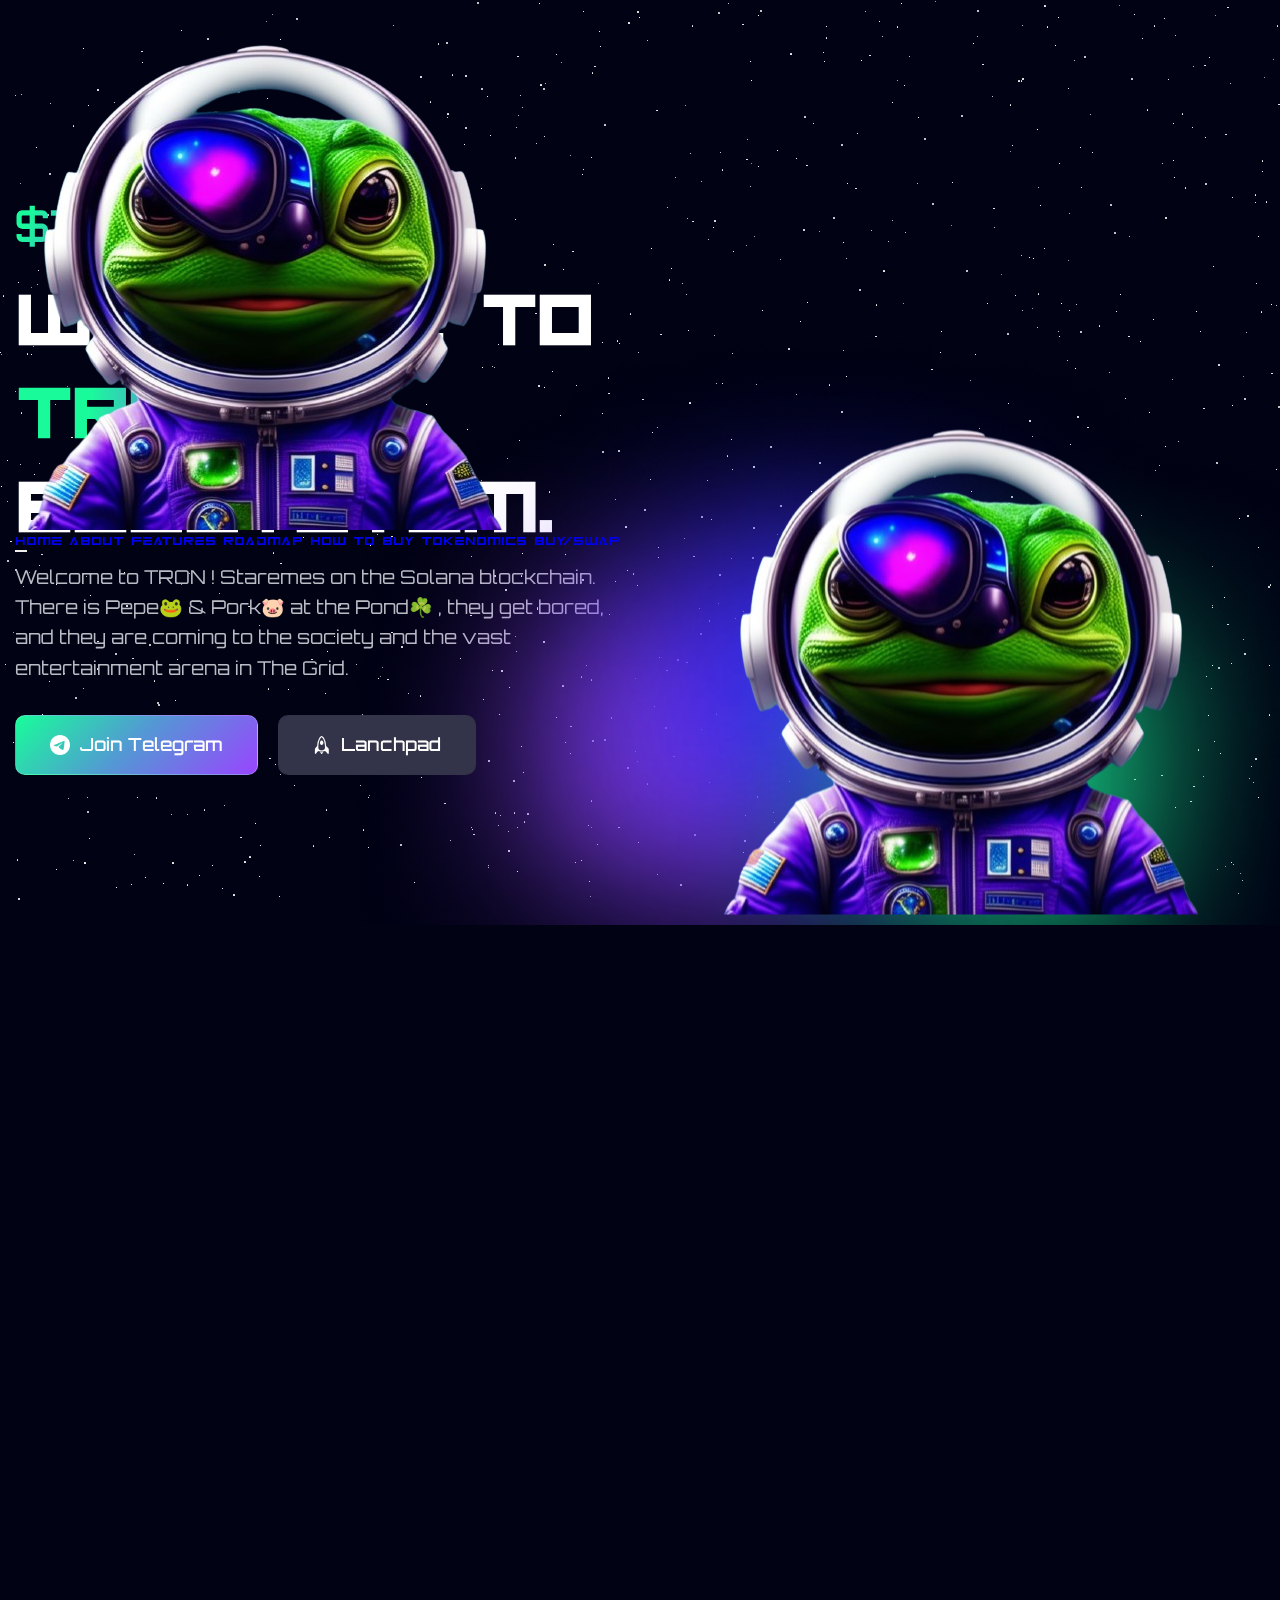
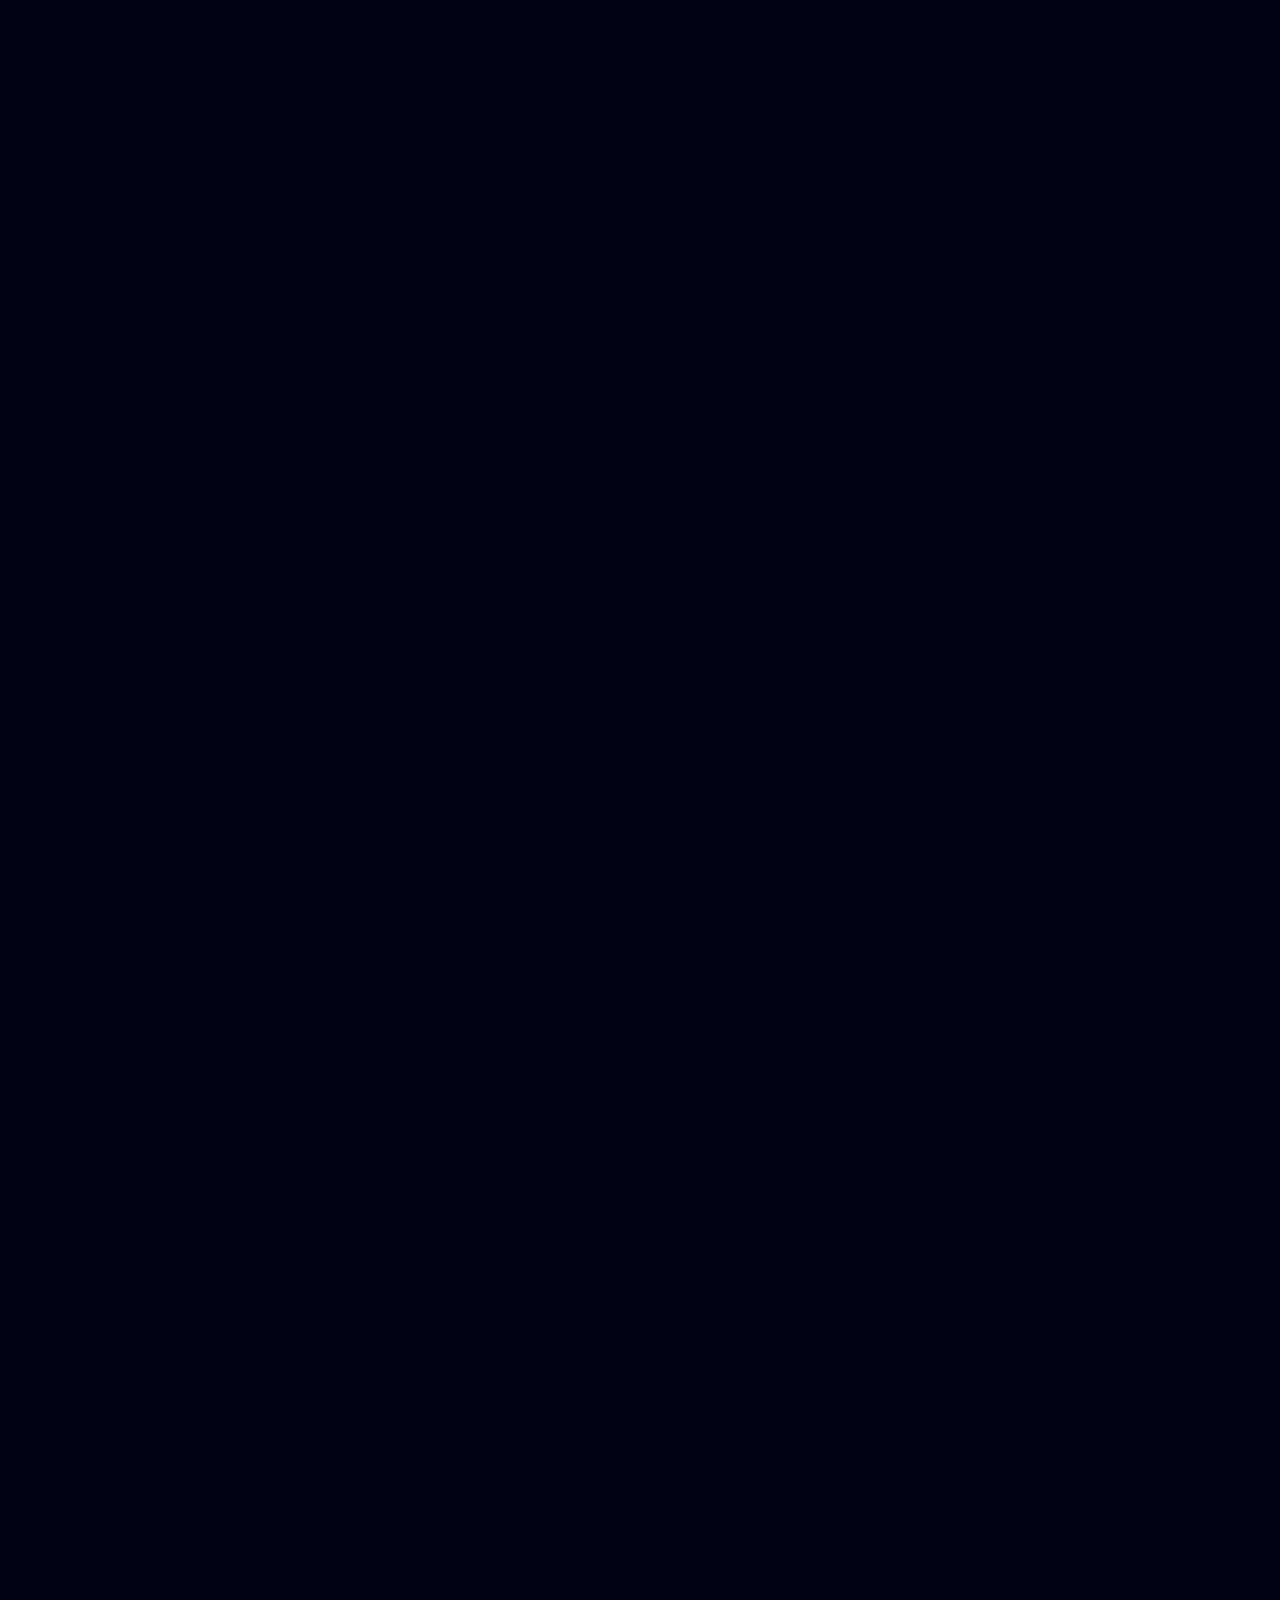
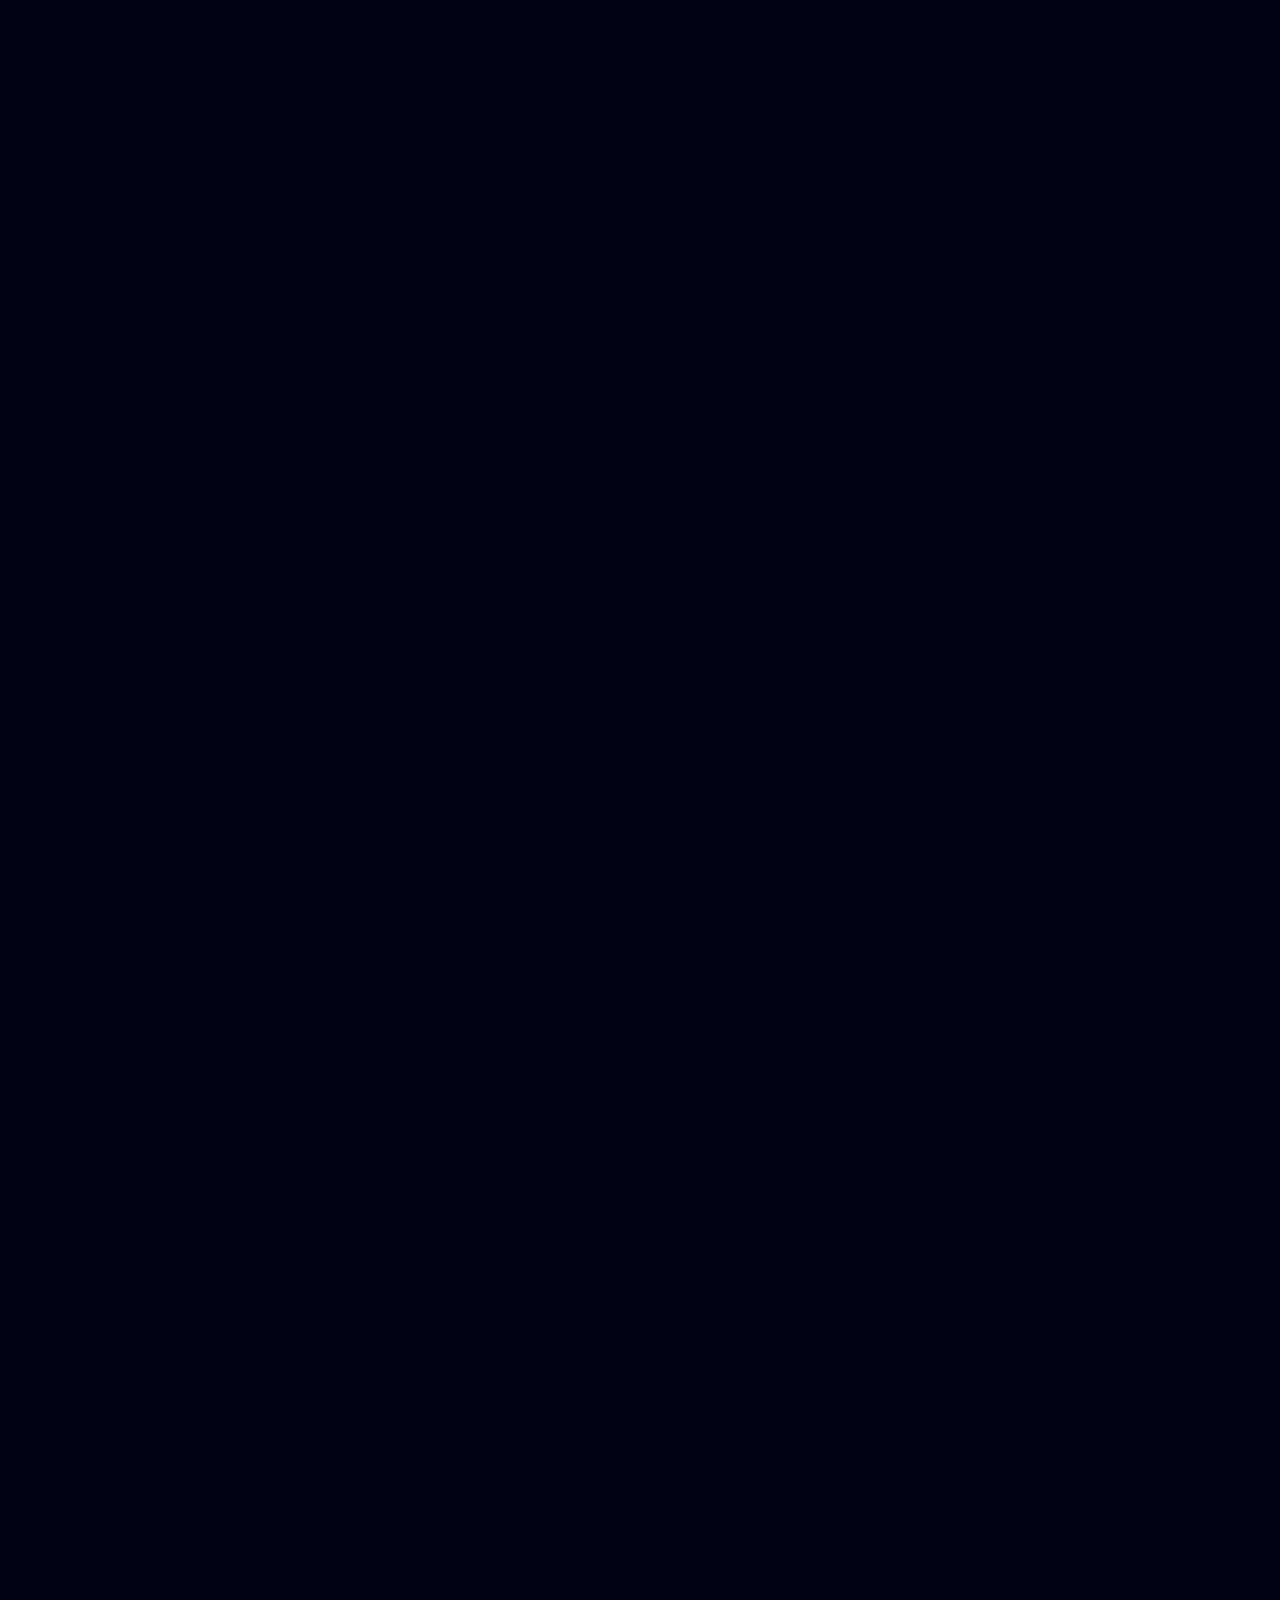
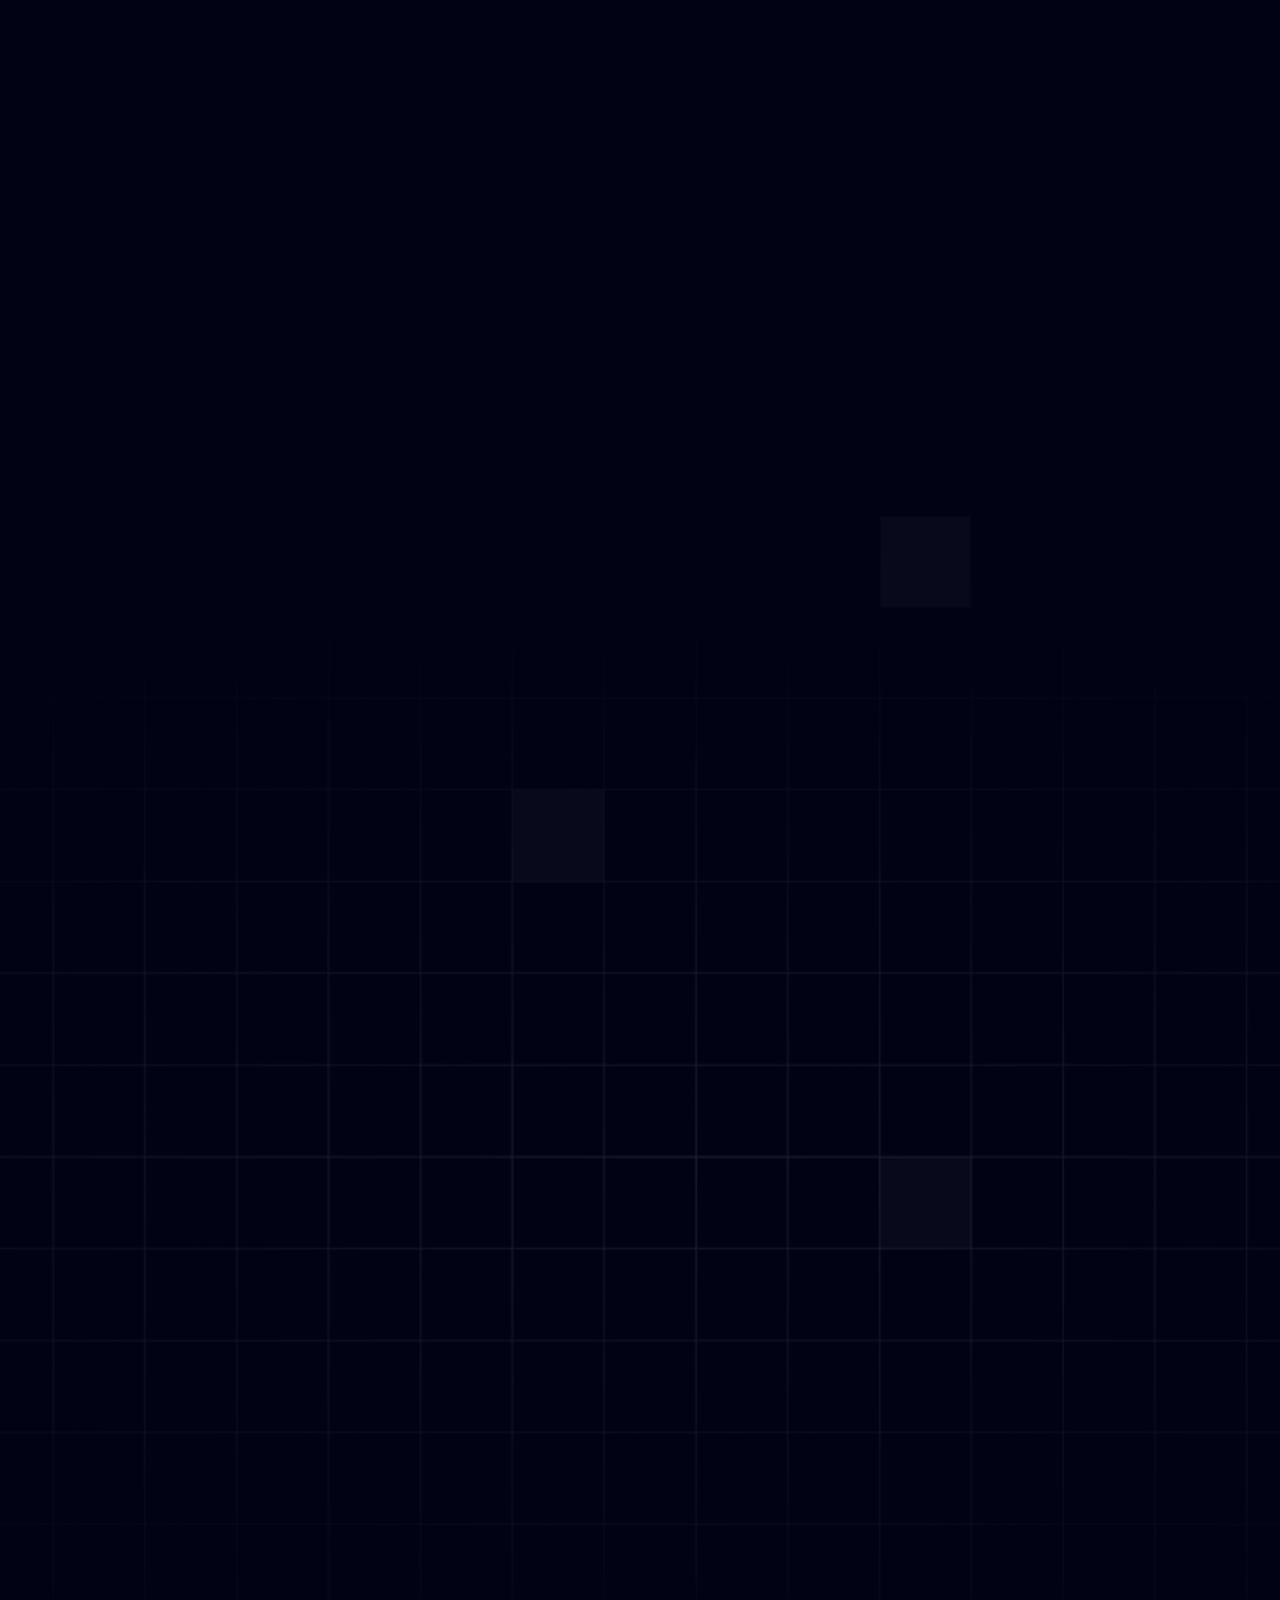
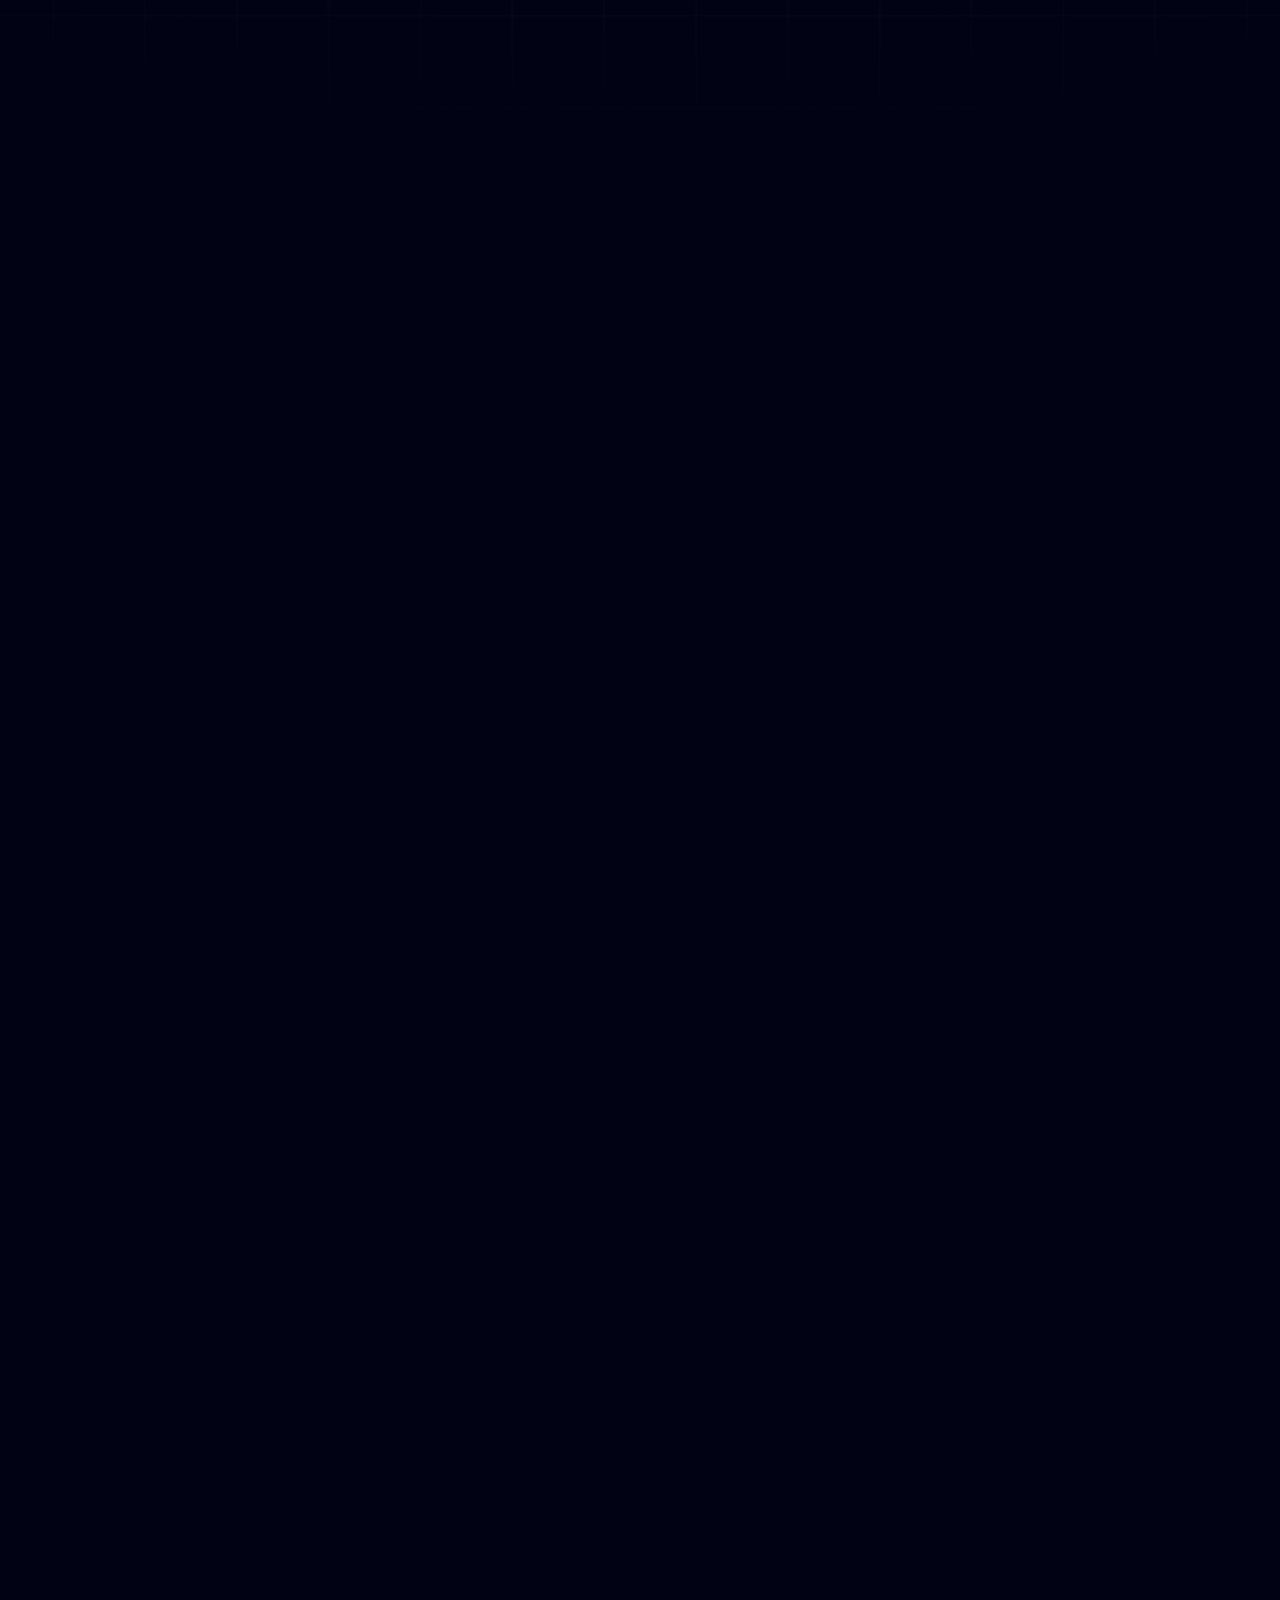
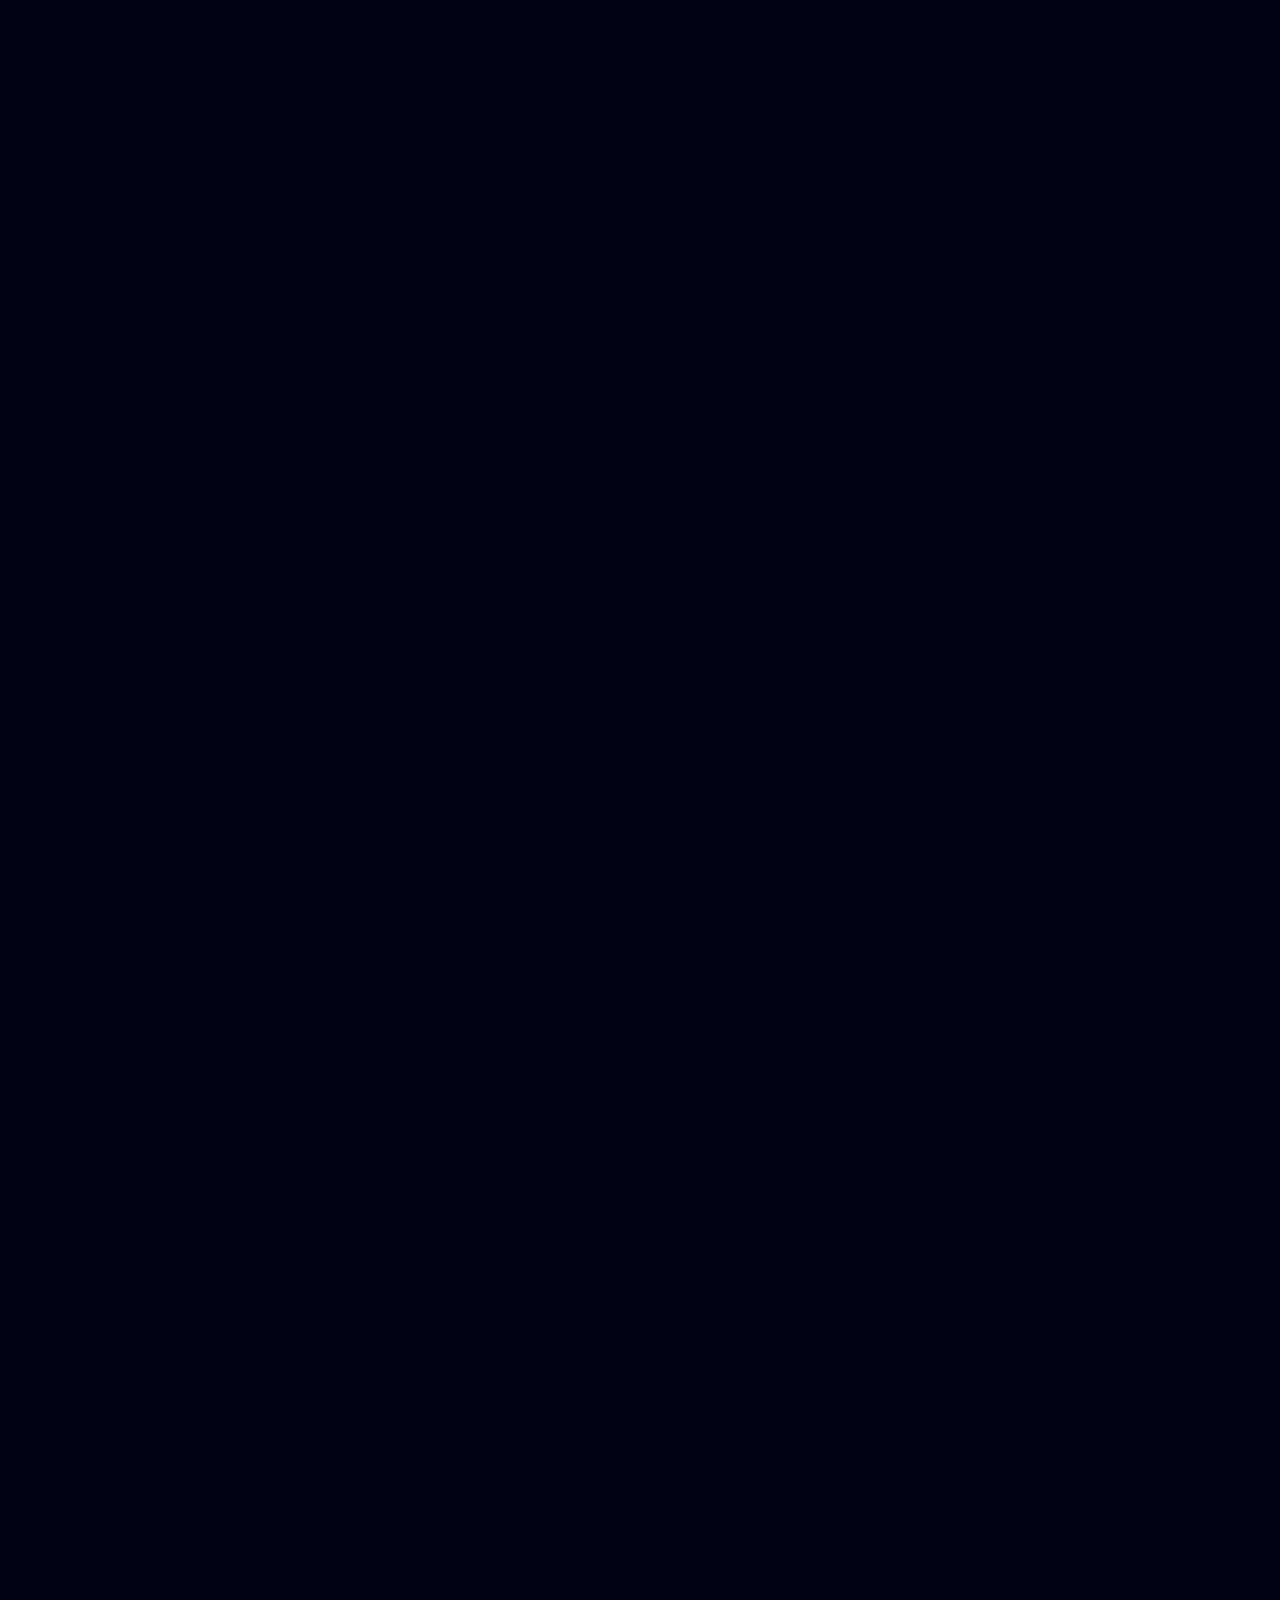
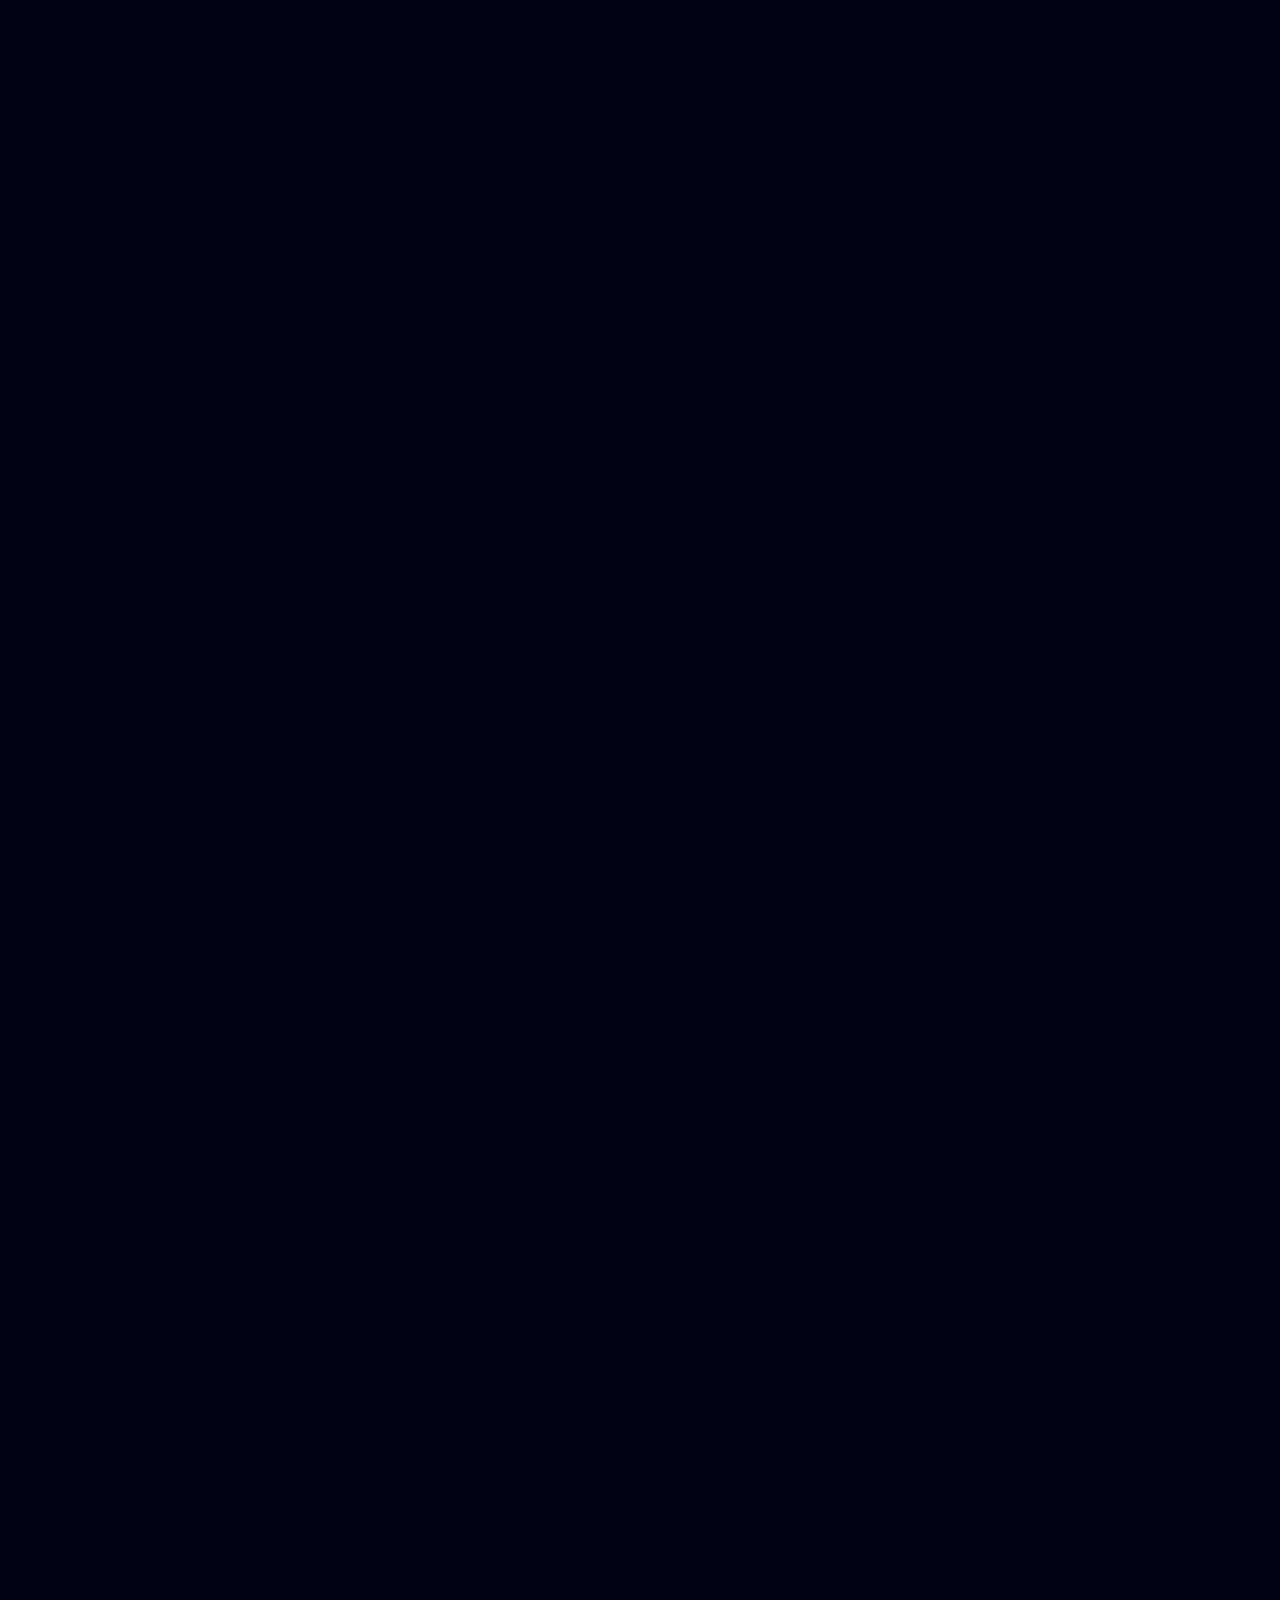
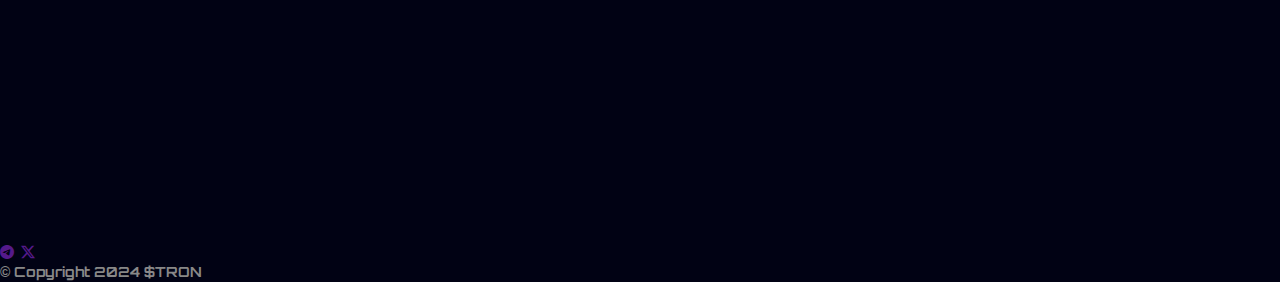
==== commit 348aeb6a: "ds" ====
--- a/index.html
+++ b/index.html
@@ -153,7 +153,13 @@
                 <a href="#how" class=" block py-2 text-white hover:text-gray-300">How to Buy</a>
                 <a href="#token" class="block py-2 text-white hover:text-gray-300">Tokenomics</a>
                 <a href="#buy" class="block py-2 text-white hover:text-gray-300">Buy/Swap</a>
-            
+                <a href="launch.html" target="_blank" class="primary-button w-inline-block ">
+                    <div class="primary-button-flex">
+                   <i class="bi bi-rocket"></i>
+                      <div class="primary-button-text animate__animated animate__bounce animate__faster"  style=" font-family: Orbitron, sans-serif;">Launchpad</div>
+                    </div>
+                    <div class="primary-button-hover-bg" style="opacity: 0;"></div>
+                  </a>
             </div>
           </div>
           
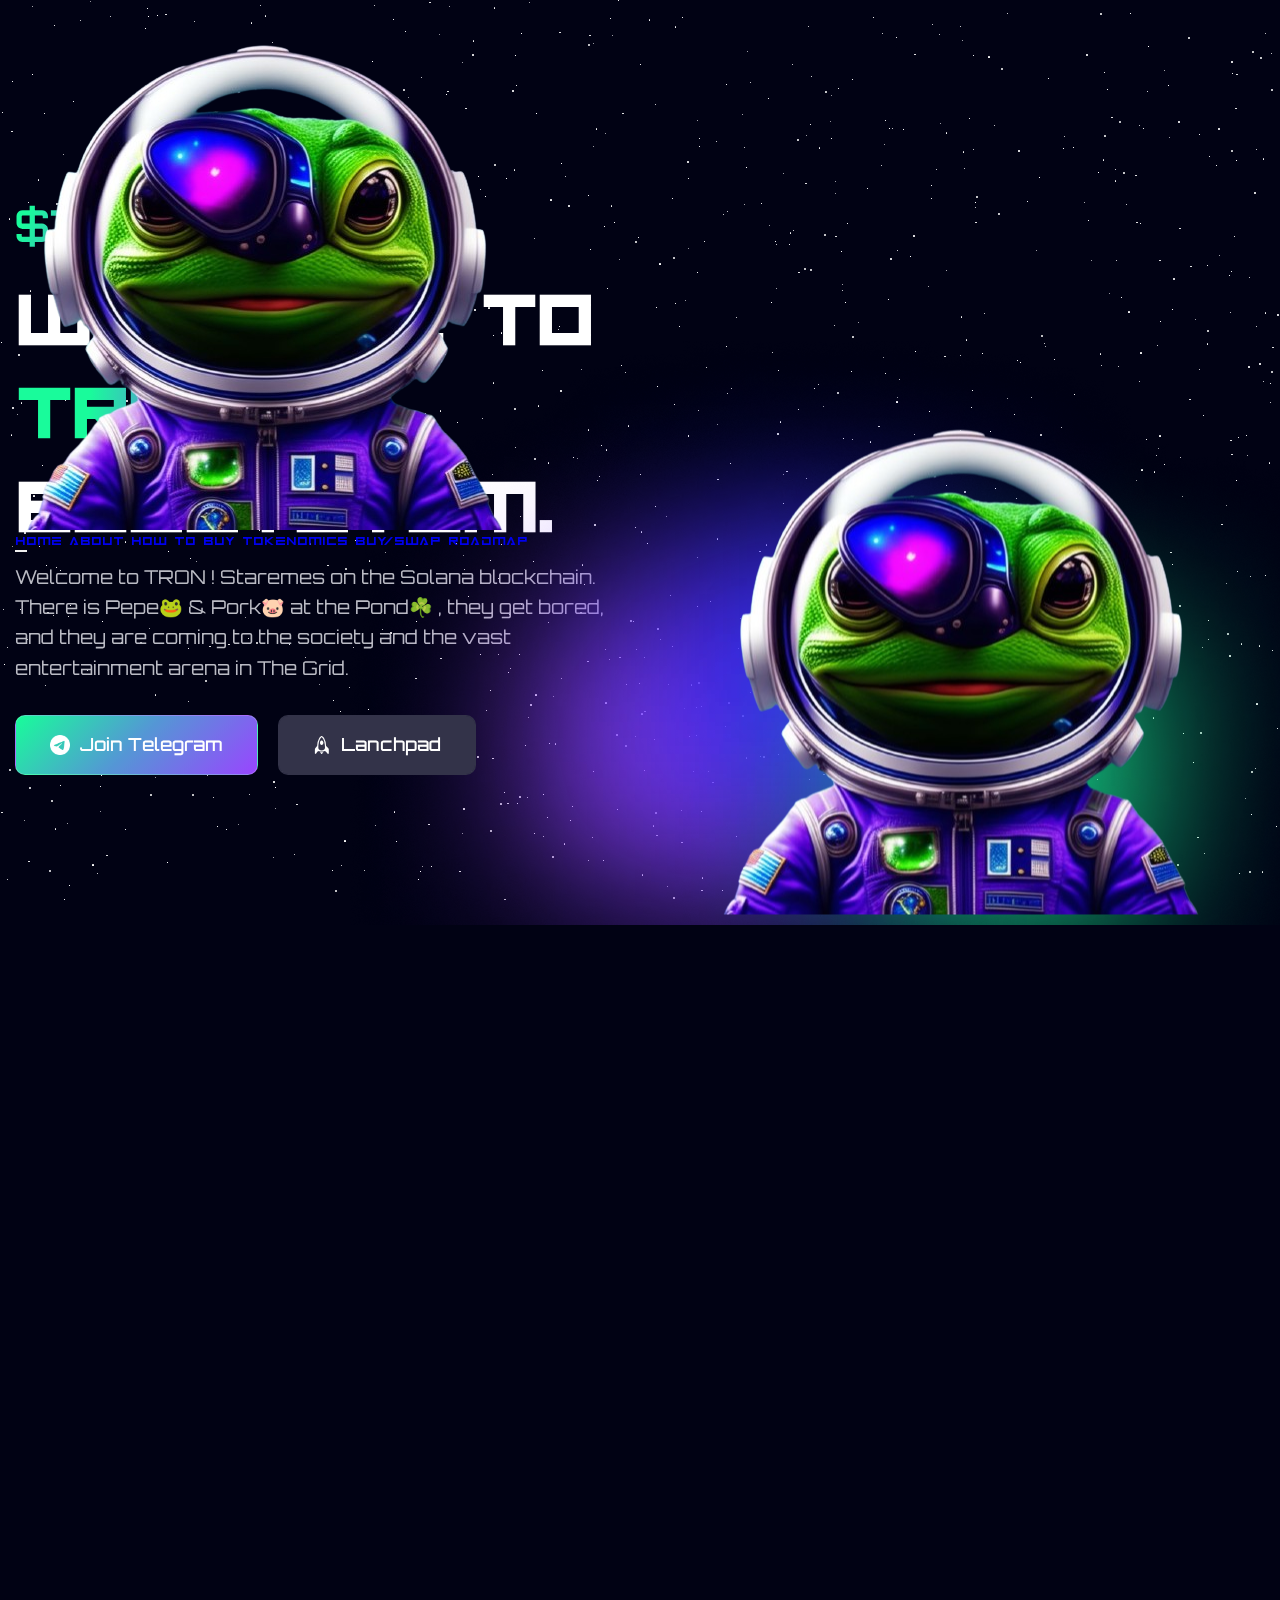
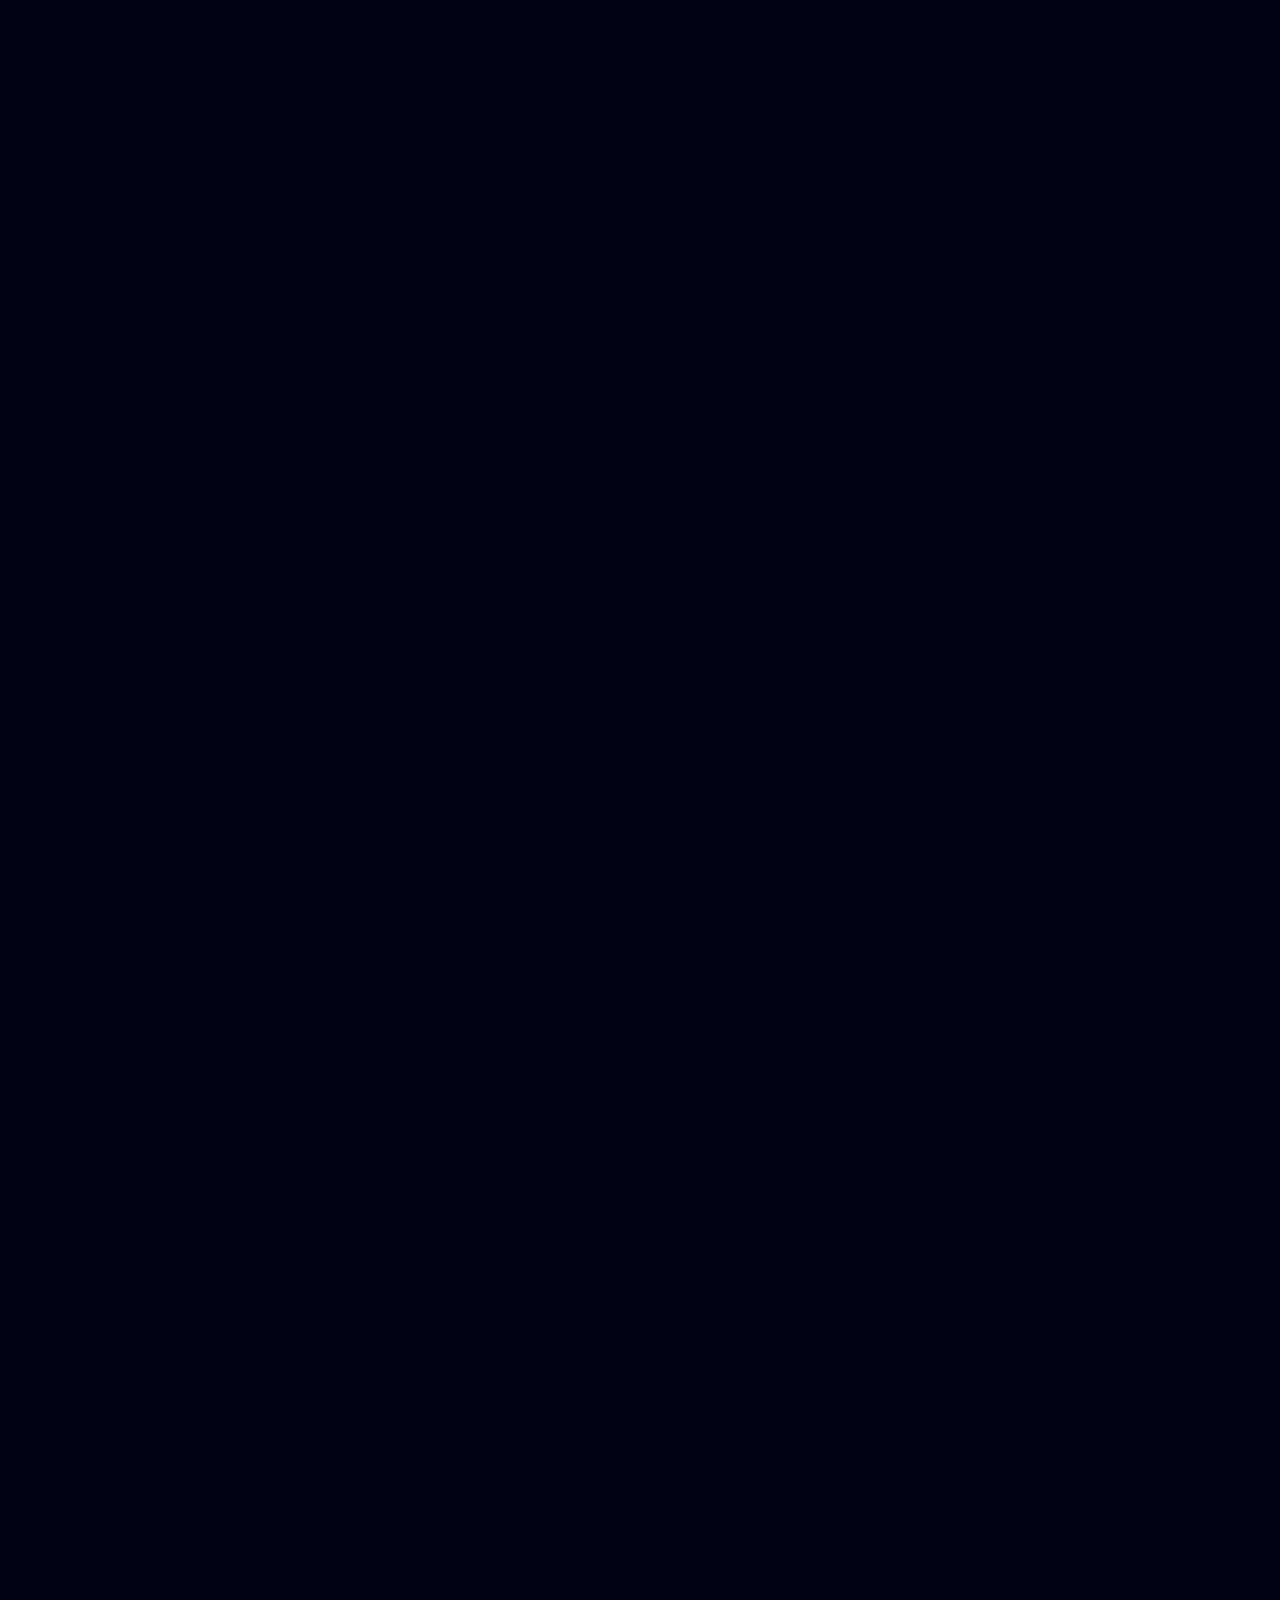
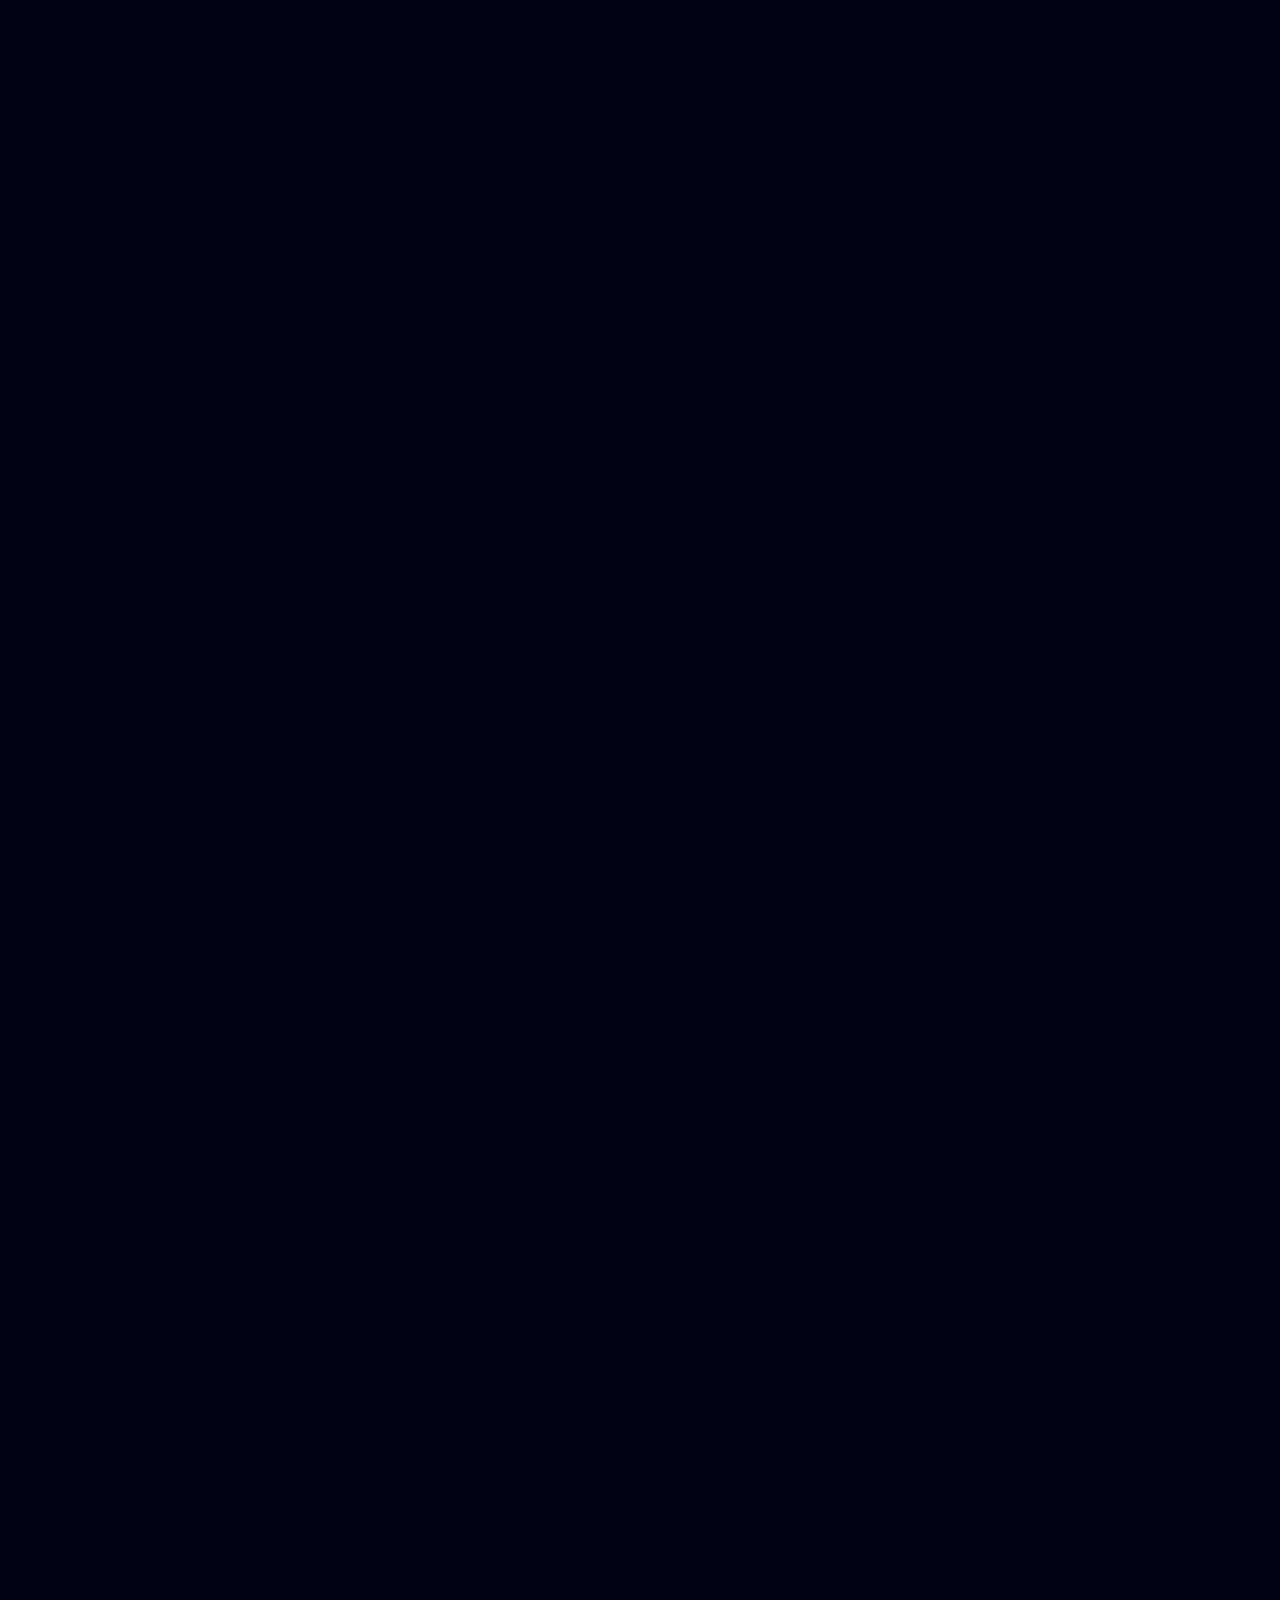
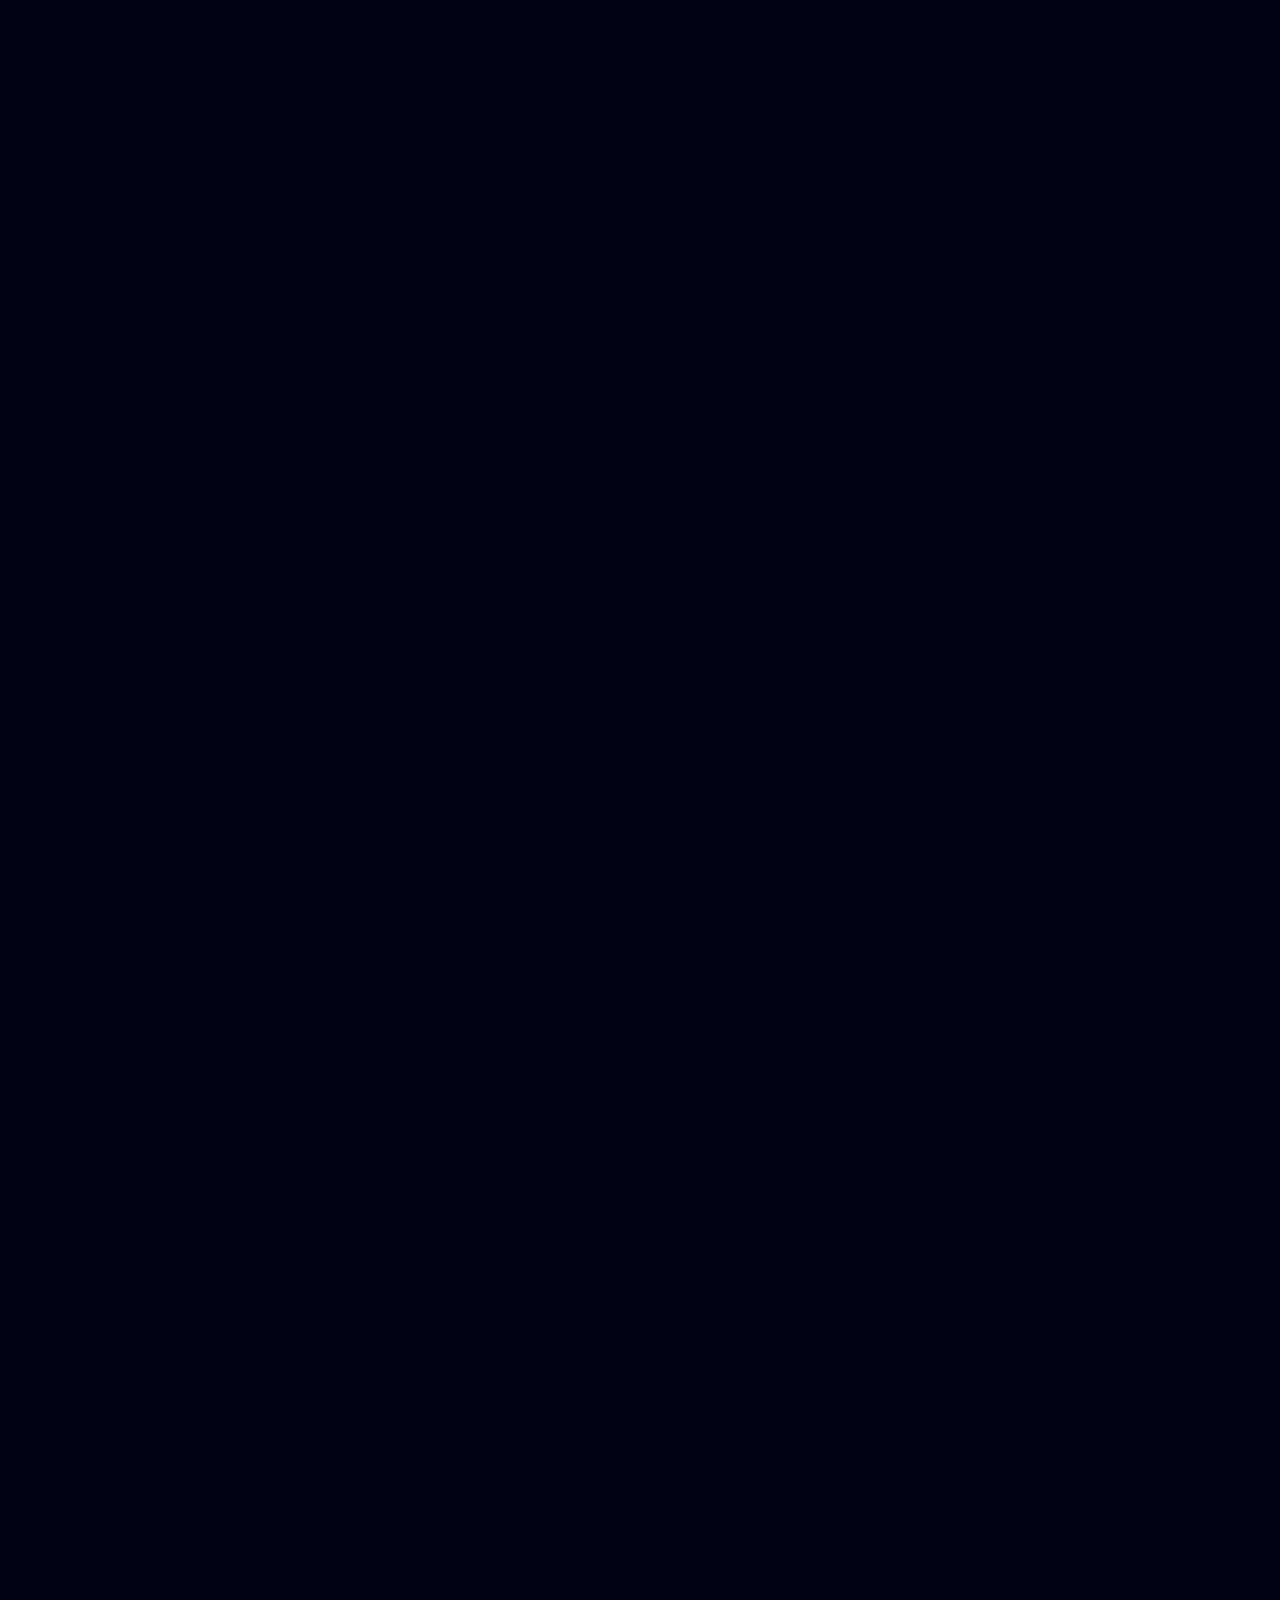
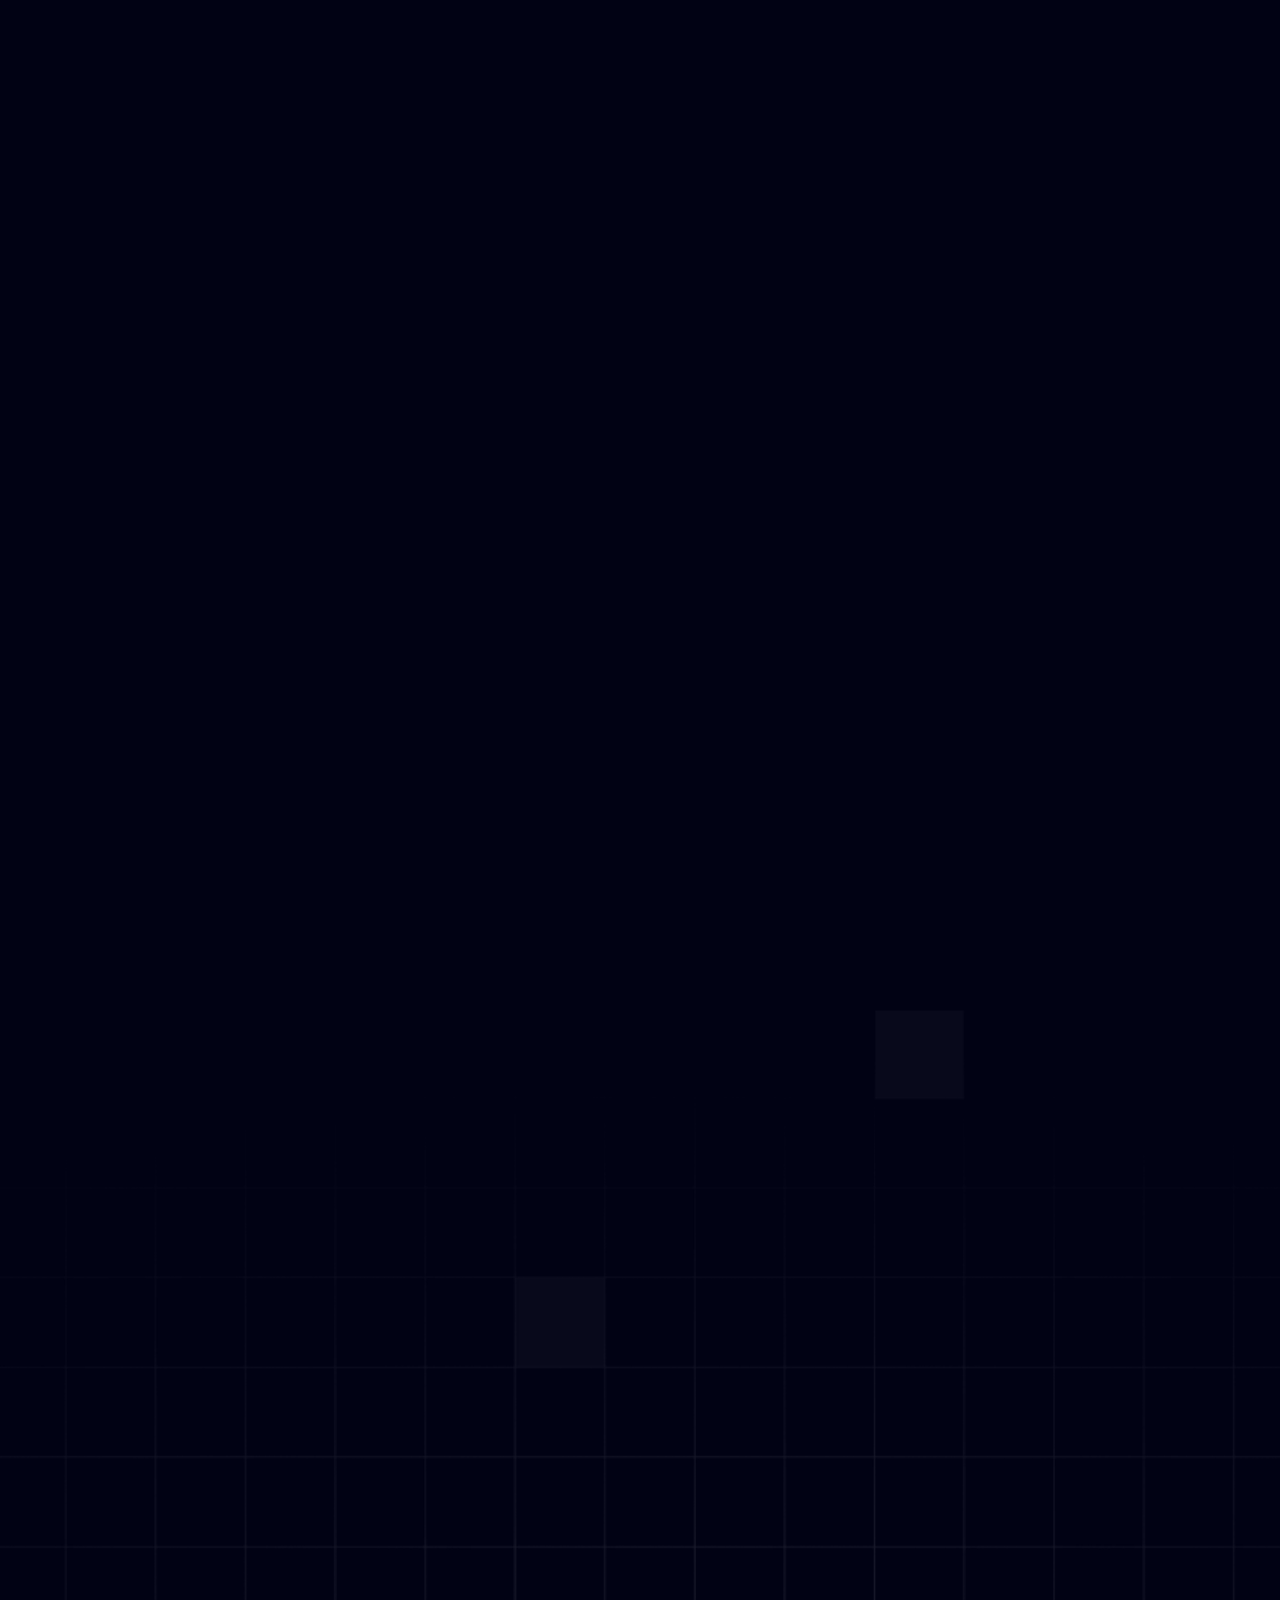
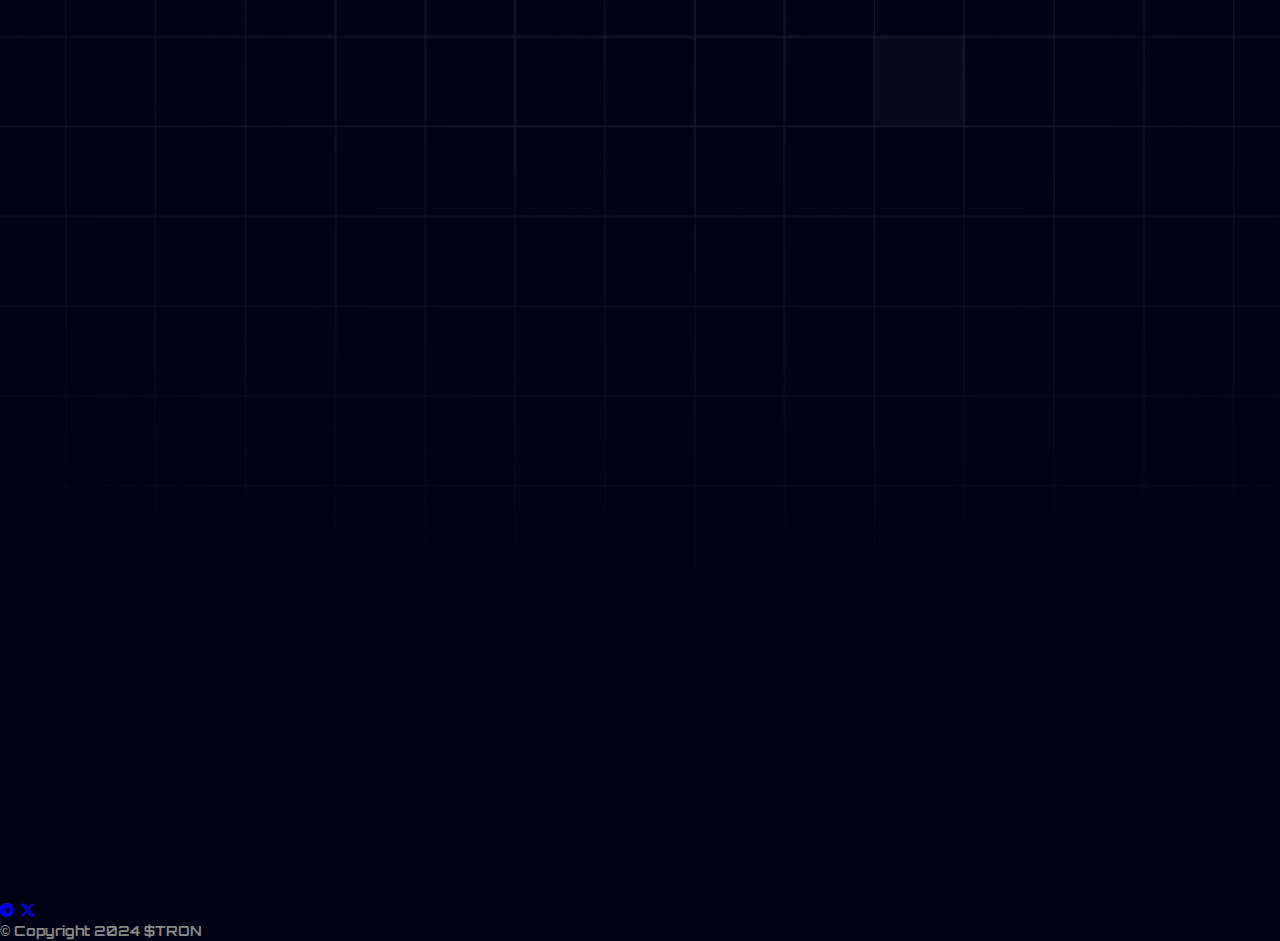
==== commit 955f6c0c: "ds" ====
--- a/index.html
+++ b/index.html
@@ -20,6 +20,7 @@
     <link rel="stylesheet" href="https://fonts.googleapis.com/css?family=Poppins:regular,500,600,700%7COrbitron:regular,500,600,700" media="all">
     <link rel="stylesheet" href="https://cdn.jsdelivr.net/npm/bootstrap-icons@1.11.3/font/bootstrap-icons.min.css">
     <link href="https://unpkg.com/aos@2.3.1/dist/aos.css" rel="stylesheet">
+    <link rel="shortcut icon" href="/images/Robo-trans1-tiny.png" type="image/x-icon">
     <link
     rel="stylesheet"
     href="https://cdnjs.cloudflare.com/ajax/libs/animate.css/4.0.0/animate.compat.css"
@@ -121,11 +122,14 @@
               <div class="hidden md:flex space-x-4 ">
                 <a href="#" class="text-white hover:text-gray-300">Home</a>
                 <a href="#about" class="text-white hover:text-gray-300">About</a>
-                <a href="#feature" class="text-white hover:text-gray-300">Features</a>
-                <a href="#road" class="text-white hover:text-gray-300">Roadmap</a>
+            
+              
                 <a href="#how" class="text-white hover:text-gray-300">How to Buy</a>
+             
                 <a href="#token" class="text-white hover:text-gray-300">Tokenomics</a>
                 <a href="#buy" class="text-white hover:text-gray-300">Buy/Swap</a>
+                <a href="#road" class="text-white hover:text-gray-300">Roadmap</a>
+
             
             </div>
           
@@ -147,12 +151,14 @@
                 <a href="#about" class="block py-2 text-white hover:text-gray-300">Home</a>
                 
                 <a href="#about" class="block py-2 text-white hover:text-gray-300">About</a>
-                
-                <a href="#feature" class="block py-2 text-white hover:text-gray-300">Features</a>
-                <a href="#road" class="block py-2 text-white hover:text-gray-300">Roadmap</a>
                 <a href="#how" class=" block py-2 text-white hover:text-gray-300">How to Buy</a>
                 <a href="#token" class="block py-2 text-white hover:text-gray-300">Tokenomics</a>
                 <a href="#buy" class="block py-2 text-white hover:text-gray-300">Buy/Swap</a>
+             
+                <a href="#road" class="block py-2 text-white hover:text-gray-300">Roadmap</a>
+            
+               
+             
                 <a href="launch.html" target="_blank" class="primary-button w-inline-block ">
                     <div class="primary-button-flex">
                    <i class="bi bi-rocket"></i>
@@ -218,12 +224,15 @@
                 <div class="banner-v2-sub-title">$TRON </div>
                 <h2 class="banner-v2-title text-[40px]">WELCOME TO <span class="banner-v2-title-marked">TRON </span>ECOSYSTEM. </h2>
                
-                <p class="banner-v2-details text-center md:text-start" style=" font-family: Orbitron, sans-serif;">Welcome to TRON ! Staremes on the Solana blockchain.
-                    There is Pepe🐸 & Pork🐷 at the Pond☘️ , they get bored, and they are coming to the society and the vast entertainment arena in The Grid. 
+                <p class="banner-v2-details text-center md:text-start" style=" font-family: Orbitron, sans-serif;">Welcome 
+                  to TRON ! Staremes on the Solana blockchain.
+                    There is Pepe🐸 & Pork🐷 at the Pond☘️ , they get bored, and they are coming to the society and the vast 
+                    entertainment arena in The Grid. 
 
                 </p>
                 <div class="_2-buttons-wrapper banner-v2">
-                  <a href="" target="_blank" class="primary-button w-inline-block ">
+                  <a href="https://t.me/TronPortal
+                  " target="_blank" class="primary-button w-inline-block ">
                     <div class="primary-button-flex">
                       <img src="images/telegram-white-icon.webp" loading="lazy" width="20" alt="" class="primary-button-icon">
                       <div class="primary-button-text animate__animated animate__bounce animate__faster"  style=" font-family: Orbitron, sans-serif;">Join Telegram</div>
@@ -273,25 +282,34 @@
     <style>
         @font-face {
             font-family: head;
-            src: url(/android_101/Android\ 101.ttf);
+            src: url(/Android.otf);
         }
     </style>
             <section class="banner-v2-wrapper">
                 
-                        <div class="flex justify-center flex-col items-center"  data-aos="fade-up"> 
+                        <div class="flex justify-center flex-col items-center"  data-aos="fade-up" id="about"> 
                          <h2
                         class="banner-v2-sub-title text-[40px] " style="font-family: head;"><span class="banner-v2-title-marked">INTRODUCTION </span> </h2>
-                                <p style=" font-family: Orbitron, sans-serif; text-align: center;">Lorem, ipsum dolor sit amet consectetur adipisicing elit. 
-                                    Necessitatibus blanditiis dolorum incidunt, distinctio omnis quos minima ipsa.</p>
+                                <p style=" font-family: Orbitron, sans-serif; text-align: center;">
+                                Introduction to $TRON  
+                                </p>
                         </div>
 
                         <div class="grid grid-cols-1 md:grid-cols-2 place-items-center gap-4 p-8">
                             <div class="space-y-4 text-2xl text-white md:text-start "  data-aos="fade-left">
-                                <p style=" font-family: Orbitron, sans-serif; ">Lorem ipsum, dolor sit amet consectetur adipisicing elit. Cupiditate soluta illo minus.</p>
-                                <p style=" font-family: Orbitron, sans-serif; ">Lorem ipsum, dolor sit amet consectetur adipisicing elit. Cupiditate soluta illo minus.</p>
-                                <p style=" font-family: Orbitron, sans-serif;">Lorem ipsum, dolor sit amet consectetur adipisicing elit. Cupiditate soluta illo minus.</p>
-                      
-
+                                <p style=" font-family: Orbitron, sans-serif;" class="text-center md:text-start">
+                                  There is Pepe🐸 & Pork🐷 at the Pond☘️ , they get bored, and they are coming to the society and the vast entertainment arena in The Grid. 
+
+                                  They heard the Solana Grid in the $TRON ecosystem turns into the battle of death.
+                                </p>
+                               
+                                <a href="https://www.pondcoin.com/swap" target="_blank" class="secondary-button w-inline-block glow-button">
+                                  <div class="secondary-button-flex">
+                                   <i class="bi bi-rocket"></i>
+                                    <div class="secondary-button-text"  style=" font-family: Orbitron, sans-serif;">Trade</div>
+                                  </div>
+                                  <div class="secondary-button-hover-bg" style="width: 0%; height: 100%;"></div>
+                                </a>
                             </div>
                             <div  data-aos="fade-right">
                                 <img src="/images/main.jpeg" class="rounded-2xl" alt="">
@@ -299,7 +317,7 @@
                         </div>
             </section>
 
-            <section class="banner-v2-wrapper">
+            <!-- <section class="banner-v2-wrapper">
                 <div class="flex justify-center flex-col items-center"  data-aos="fade-up"> 
                  <h2 class="banner-v2-sub-title text-[40px] md:text-[80px]" style="font-family: head;"><span class="banner-v2-title-marked">FEATURES </span> </h2>
                         <p style=" font-family: Orbitron, sans-serif; text-align: center;">Lorem, ipsum dolor sit amet consectetur adipisicing elit. 
@@ -324,102 +342,13 @@
                         <p class="text-3xl">Lorem, ipsum.</p>
                     </div>
                 </div>
-    </section>
-    <section class="section process-v2">
-        <div class="container"  data-aos="fade-up" data-animation="1500">
-          <div class="section-title-wrap center process-v2" style="opacity: 1; transform: translate3d(0px, 0px, 0px) scale3d(1, 1, 1) rotateX(0deg) rotateY(0deg) rotateZ(0deg) skew(0deg, 0deg); transform-style: preserve-3d;">
-            <h2 class="section-title text-[40px] md:text-[80px]">TRON <span class="section-title-marked">ROADMAP</span> </h2>
-            <p class="section-details max-697">Lorem ipsum dolor sit, amet consectetur adipisicing elit.</p>
-          </div>
-          <style>
-            html, body{
-                overflow-x: hidden
-                ;
-            }
-          </style>
-          <div class="process-wrap" style="display: flex; justify-content: center; align-items: center;">
-            <div class="single-process-row">
-              <div class="process-v2-wrap">
-                <div class="single-process-v2-wrap">
-                  <div class="process-v2-content-wrap" style="opacity: 1; transform: translate3d(0px, 0px, 0px) scale3d(1, 1, 1) rotateX(0deg) rotateY(0deg) rotateZ(0deg) skew(0deg, 0deg); transform-style: preserve-3d;">
-                    <h5 class="process-v2-title">PHASE 1</h5>
-                    <p class="process-v2-details test" style=" font-family: Orbitron, sans-serif;"><strong>- Presale start                  </strong></p>     
-                        <p class="process-v2-details test"  style=" font-family: Orbitron, sans-serif;"><strong>  - Launch of $Tron</strong></p>     
-                            <p class="process-v2-details test"  style=" font-family: Orbitron, sans-serif;"><strong>  - Marketing Stage mainly from Pauly0x’s X plus Kols</strong></p>     
-                                <p class="process-v2-details test"  style=" font-family: Orbitron, sans-serif;"><strong> - Update details on all Dex</strong></p>     
-                                    <p class="process-v2-details test"  style=" font-family: Orbitron, sans-serif;"><strong>    - Moontok Listing</strong></p>     
-                                        <p class="process-v2-details test"  style=" font-family: Orbitron, sans-serif;"><strong>      - CMC / CG (prefilled while Presale)
-                                            <p class="process-v2-details test"  style=" font-family: Orbitron, sans-serif;"><strong>     - Swap on Pond </strong></p>                                   
-                     
-                
-                                        </div>
-                  <div class="process-right-border"></div>
-                </div>
-                <div class="process-numbering"><img src="images/Process-Number-Bg.svg" loading="lazy" alt="" class="process-number-bg">
-                  <div class="process-number">1</div>
-                </div><img src="images/Process-Border-1.svg" loading="lazy" alt="" class="process-v2-border-1"><img src="images/Process-Border-4.svg" loading="lazy" alt="" class="process-v2-border-4">
-              </div>
-              <div class="process-v2-wrap">
-                <div class="single-process-v2-wrap right">
-                  <div class="process-v2-content-wrap pl-6 md:pl-0" style="opacity: 1; transform: translate3d(0px, 0px, 0px) scale3d(1, 1, 1) rotateX(0deg) rotateY(0deg) rotateZ(0deg) skew(0deg, 0deg); transform-style: preserve-3d;">
-                    <h5 class="process-v2-title">PHASE 2</h5>
-                    <p class="process-v2-details test" style=" font-family: Orbitron, sans-serif;"><strong>- Launchpad release             </strong></p>     
-                    <p class="process-v2-details test"  style=" font-family: Orbitron, sans-serif;"><strong>  - Revenue share of Launchpad Announcement</strong></p>     
-                        <p class="process-v2-details test"  style=" font-family: Orbitron, sans-serif;"><strong>  - Central Exchange Listing</strong></p>     
-                            <p class="process-v2-details test"  style=" font-family: Orbitron, sans-serif;"><strong> - Marketing on Web3 - Ads, Tiktok, Instagram and Youtube</strong></p>     
-                                    
-                 
-                </div>
-                  <div class="process-right-border _2"></div>
-                </div>
-                <div class="process-numbering _2"><img src="images/Process-Number-Bg.svg" loading="lazy" alt="" class="process-number-bg">
-                  <div class="process-number">2</div>
-                </div>
-              </div>
-            </div>
-            <div class="single-process-row">
-              <div class="process-v2-wrap">
-                <div class="single-process-v2-wrap">
-                  <div class="process-v2-content-wrap" style="opacity: 1; transform: translate3d(0px, 0px, 0px) scale3d(1, 1, 1) rotateX(0deg) rotateY(0deg) rotateZ(0deg) skew(0deg, 0deg); transform-style: preserve-3d;">
-                    <h5 class="process-v2-title">PHASE 3</h5>
-                    <p class="process-v2-details test" style=" font-family: Orbitron, sans-serif;"><strong>- Tron Tools Page Release - mainly for Tg bot maker         </strong></p>     
-                    <p class="process-v2-details test"  style=" font-family: Orbitron, sans-serif;"><strong>  - Reviewing Revenue Share</strong></p>     
-                        <p class="process-v2-details test"  style=" font-family: Orbitron, sans-serif;"><strong>  - Central Exchange Listing</strong></p>     
-                            <p class="process-v2-details test"  style=" font-family: Orbitron, sans-serif;"><strong> - Marketing on Real World</strong></p>     
-                             
-                </div>
-                  <div class="process-right-border"></div>
-                </div>
-                <div class="process-numbering"><img src="images/Process-Number-Bg.svg" loading="lazy" alt="" class="process-number-bg">
-                  <div class="process-number">3</div>
-                </div>
-              </div>
-              <div class="process-v2-wrap">
-                <div class="single-process-v2-wrap right">
-                  <div class="process-v2-content-wrap pl-6 md:pl-0" style="opacity: 1; transform: translate3d(0px, 0px, 0px) scale3d(1, 1, 1) rotateX(0deg) rotateY(0deg) rotateZ(0deg) skew(0deg, 0deg); transform-style: preserve-3d;">
-                    <h5 class="process-v2-title">PHASE 4</h5>
-                    <p class="process-v2-details"><strong class="">- Expected Q4 2024 - Unlock 3% </strong></p>
-                    <p class="process-v2-details test"><strong>-  Build of $Tron Gamblefi Ecosystem</strong></p>
-                        <p class="process-v2-details test"><strong>- Beta Access for $Tron Holders</strong></p>
-                            <p class="process-v2-details test"><strong>- Reviewing Revenue SShare</strong></p>
-  
-                </div>
-                  <div class="process-right-border _2"></div>
-                </div>
-                <div class="process-numbering _2"><img src="images/Process-Number-Bg.svg" loading="lazy" alt="" class="process-number-bg">
-                  <div class="process-number">4</div>
-                </div><img src="images/Process-Border-2.svg" loading="lazy" alt="" class="process-v2-border-2"><img src="images/Process-Border-3.svg" loading="lazy" alt="" class="process-v2-border-3">
-              </div>
-            </div>
-            <div data-w-id="bb2f06ec-f70a-ef6d-86a3-4de01f217cc3" class="process-v2-logo-wrap"><img src="images/Robo-trans1-tiny.png" loading="lazy" alt="" class="floating-element process-logo _2" style="transform: translate3d(0px, 0px, 0px) scale3d(1.03549, 1.03549, 1) rotateX(0deg) rotateY(0deg) rotateZ(0deg) skew(0deg, 0deg); transform-style: preserve-3d; will-change: transform;"><img src="images/Process-Icon-BG-V2.png" loading="lazy" alt="" class="process-logo-bg" style="transform: translate3d(0px, 0px, 0px) scale3d(1, 1, 1) rotateX(0deg) rotateY(0deg) rotateZ(219.593deg) skew(0deg, 0deg); transform-style: preserve-3d; will-change: transform;"></div>
-          </div>
-        </div>
-      </section>
+    </section> -->
+    
       <section class="section more-feature">
-        <div class="container"  data-aos="fade-up">
+        <div class="container"  data-aos="fade-up" id="how">
           <div class="section-title-wrap center" style="opacity: 1; transform: translate3d(0px, 0px, 0px) scale3d(1, 1, 1) rotateX(0deg) rotateY(0deg) rotateZ(0deg) skew(0deg, 0deg); transform-style: preserve-3d;">
             <h2 class="section-title text-[40px] md:text-[80px]" style="font-family: head;">  HOW TO BUY <span class="section-title-marked">TRON</span></h2>
-            <p class="section-details max-697">Lorem ipsum dolor sit amet consectetur adipisicing elit. Expedita deleniti error eveniet.</p>
+        
           </div>
           <div class="more-feature-grid-wrap">
             <div  data-aos="fade-left" id="w-node-_2b156523-9338-407e-4dd8-6b4965a89105-5f4c3def" class="sngle-more-feature-wrap _1">
@@ -445,7 +374,7 @@
         </div>
       </section>
 
-      <section class="banner-v2-wrapper">
+      <section class="banner-v2-wrapper" id="token">
         <div class="flex justify-center flex-col items-center"  data-aos="fade-up" data-animation="1500"> 
          <h2 class="banner-v2-sub-title text-[40px] md:text-[80px]" style="font-family: head;"><span class="banner-v2-title-marked">TOKENOMICS </span> </h2>
                 <p style=" font-family: Orbitron, sans-serif; text-align: center;">This is fun. Let the Game begin and we shall see if they can conquer the heart of The Grid.</p>
@@ -503,11 +432,102 @@
 
    
 </section>
+
+<section class="section process-v2">
+  <div class="container"  data-aos="fade-up" data-animation="1500" id="road">
+    <div class="section-title-wrap center process-v2" style="opacity: 1; transform: translate3d(0px, 0px, 0px) scale3d(1, 1, 1) rotateX(0deg) rotateY(0deg) rotateZ(0deg) skew(0deg, 0deg); transform-style: preserve-3d;">
+      <h2 class="section-title text-[40px] md:text-[80px]">TRON <span class="section-title-marked">ROADMAP</span> </h2>
+      <p class="section-details max-697"></p>
+    </div>
+    <style>
+      html, body{
+          overflow-x: hidden
+          ;
+      }
+    </style>
+    <div class="process-wrap" style="display: flex; justify-content: center; align-items: center;">
+      <div class="single-process-row">
+        <div class="process-v2-wrap">
+          <div class="single-process-v2-wrap">
+            <div class="process-v2-content-wrap" style="opacity: 1; transform: translate3d(0px, 0px, 0px) scale3d(1, 1, 1) rotateX(0deg) rotateY(0deg) rotateZ(0deg) skew(0deg, 0deg); transform-style: preserve-3d;">
+              <h5 class="process-v2-title">PHASE 1</h5>
+              <p class="process-v2-details test" style=" font-family: Orbitron, sans-serif;"><strong>- Presale start                  </strong></p>     
+                  <p class="process-v2-details test"  style=" font-family: Orbitron, sans-serif;"><strong>  - Launch of $Tron</strong></p>     
+                      <p class="process-v2-details test"  style=" font-family: Orbitron, sans-serif;"><strong>  - Marketing Stage mainly from Pauly0x’s X plus Kols</strong></p>     
+                          <p class="process-v2-details test"  style=" font-family: Orbitron, sans-serif;"><strong> - Update details on all Dex</strong></p>     
+                              <p class="process-v2-details test"  style=" font-family: Orbitron, sans-serif;"><strong>    - Moontok Listing</strong></p>     
+                                  <p class="process-v2-details test"  style=" font-family: Orbitron, sans-serif;"><strong>      - CMC / CG (prefilled while Presale)
+                                      <p class="process-v2-details test"  style=" font-family: Orbitron, sans-serif;"><strong>     - Swap on Pond </strong></p>                                   
+               
+          
+                                  </div>
+            <div class="process-right-border"></div>
+          </div>
+          <div class="process-numbering"><img src="images/Process-Number-Bg.svg" loading="lazy" alt="" class="process-number-bg">
+            <div class="process-number">1</div>
+          </div><img src="images/Process-Border-1.svg" loading="lazy" alt="" class="process-v2-border-1"><img src="images/Process-Border-4.svg" loading="lazy" alt="" class="process-v2-border-4">
+        </div>
+        <div class="process-v2-wrap">
+          <div class="single-process-v2-wrap right">
+            <div class="process-v2-content-wrap pl-6 md:pl-0" style="opacity: 1; transform: translate3d(0px, 0px, 0px) scale3d(1, 1, 1) rotateX(0deg) rotateY(0deg) rotateZ(0deg) skew(0deg, 0deg); transform-style: preserve-3d;">
+              <h5 class="process-v2-title">PHASE 2</h5>
+              <p class="process-v2-details test" style=" font-family: Orbitron, sans-serif;"><strong>- Launchpad release             </strong></p>     
+              <p class="process-v2-details test"  style=" font-family: Orbitron, sans-serif;"><strong>  - Revenue share of Launchpad Announcement</strong></p>     
+                  <p class="process-v2-details test"  style=" font-family: Orbitron, sans-serif;"><strong>  - Central Exchange Listing</strong></p>     
+                      <p class="process-v2-details test"  style=" font-family: Orbitron, sans-serif;"><strong> - Marketing on Web3 - Ads, Tiktok, Instagram and Youtube</strong></p>     
+                              
+           
+          </div>
+            <div class="process-right-border _2"></div>
+          </div>
+          <div class="process-numbering _2"><img src="images/Process-Number-Bg.svg" loading="lazy" alt="" class="process-number-bg">
+            <div class="process-number">2</div>
+          </div>
+        </div>
+      </div>
+      <div class="single-process-row">
+        <div class="process-v2-wrap">
+          <div class="single-process-v2-wrap">
+            <div class="process-v2-content-wrap" style="opacity: 1; transform: translate3d(0px, 0px, 0px) scale3d(1, 1, 1) rotateX(0deg) rotateY(0deg) rotateZ(0deg) skew(0deg, 0deg); transform-style: preserve-3d;">
+              <h5 class="process-v2-title">PHASE 3</h5>
+              <p class="process-v2-details test" style=" font-family: Orbitron, sans-serif;"><strong>- Tron Tools Page Release - mainly for Tg bot maker         </strong></p>     
+              <p class="process-v2-details test"  style=" font-family: Orbitron, sans-serif;"><strong>  - Reviewing Revenue Share</strong></p>     
+                  <p class="process-v2-details test"  style=" font-family: Orbitron, sans-serif;"><strong>  - Central Exchange Listing</strong></p>     
+                      <p class="process-v2-details test"  style=" font-family: Orbitron, sans-serif;"><strong> - Marketing on Real World</strong></p>     
+                       
+          </div>
+            <div class="process-right-border"></div>
+          </div>
+          <div class="process-numbering"><img src="images/Process-Number-Bg.svg" loading="lazy" alt="" class="process-number-bg">
+            <div class="process-number">3</div>
+          </div>
+        </div>
+        <div class="process-v2-wrap">
+          <div class="single-process-v2-wrap right">
+            <div class="process-v2-content-wrap pl-6 md:pl-0" style="opacity: 1; transform: translate3d(0px, 0px, 0px) scale3d(1, 1, 1) rotateX(0deg) rotateY(0deg) rotateZ(0deg) skew(0deg, 0deg); transform-style: preserve-3d;">
+              <h5 class="process-v2-title">PHASE 4</h5>
+              <p class="process-v2-details"><strong class="">- Expected Q4 2024 - Unlock 3% </strong></p>
+              <p class="process-v2-details test"><strong>-  Build of $Tron Gamblefi Ecosystem</strong></p>
+                  <p class="process-v2-details test"><strong>- Beta Access for $Tron Holders</strong></p>
+                      <p class="process-v2-details test"><strong>- Reviewing Revenue SShare</strong></p>
+
+          </div>
+            <div class="process-right-border _2"></div>
+          </div>
+          <div class="process-numbering _2"><img src="images/Process-Number-Bg.svg" loading="lazy" alt="" class="process-number-bg">
+            <div class="process-number">4</div>
+          </div><img src="images/Process-Border-2.svg" loading="lazy" alt="" class="process-v2-border-2"><img src="images/Process-Border-3.svg" loading="lazy" alt="" class="process-v2-border-3">
+        </div>
+      </div>
+      <div data-w-id="bb2f06ec-f70a-ef6d-86a3-4de01f217cc3" class="process-v2-logo-wrap"><img src="images/Robo-trans1-tiny.png" loading="lazy" alt="" class="floating-element process-logo _2" style="transform: translate3d(0px, 0px, 0px) scale3d(1.03549, 1.03549, 1) rotateX(0deg) rotateY(0deg) rotateZ(0deg) skew(0deg, 0deg); transform-style: preserve-3d; will-change: transform;"><img src="images/Process-Icon-BG-V2.png" loading="lazy" alt="" class="process-logo-bg" style="transform: translate3d(0px, 0px, 0px) scale3d(1, 1, 1) rotateX(0deg) rotateY(0deg) rotateZ(219.593deg) skew(0deg, 0deg); transform-style: preserve-3d; will-change: transform;"></div>
+    </div>
+  </div>
+</section>
   
             <footer class="mx-3 p-8 flex justify-center items-center flex-col text-white">
                     <div class="flex justify-center items-center flex-row space-x-4 text-2xl">
-                        <a href=""><i class="bi bi-telegram"></i></a>
-                        <a href=""><i class="bi bi-twitter-x"></i></a>
+                        <a href="https://t.me/TronPortal"><i class="bi bi-telegram"></i></a>
+                        <a href="https://x.com/tron_onsol"><i class="bi bi-twitter-x"></i></a>
 
                     </div>
                         <span  style=" font-family: Orbitron, sans-serif;" class="mt-3">  © Copyright 2024 $TRON </span>
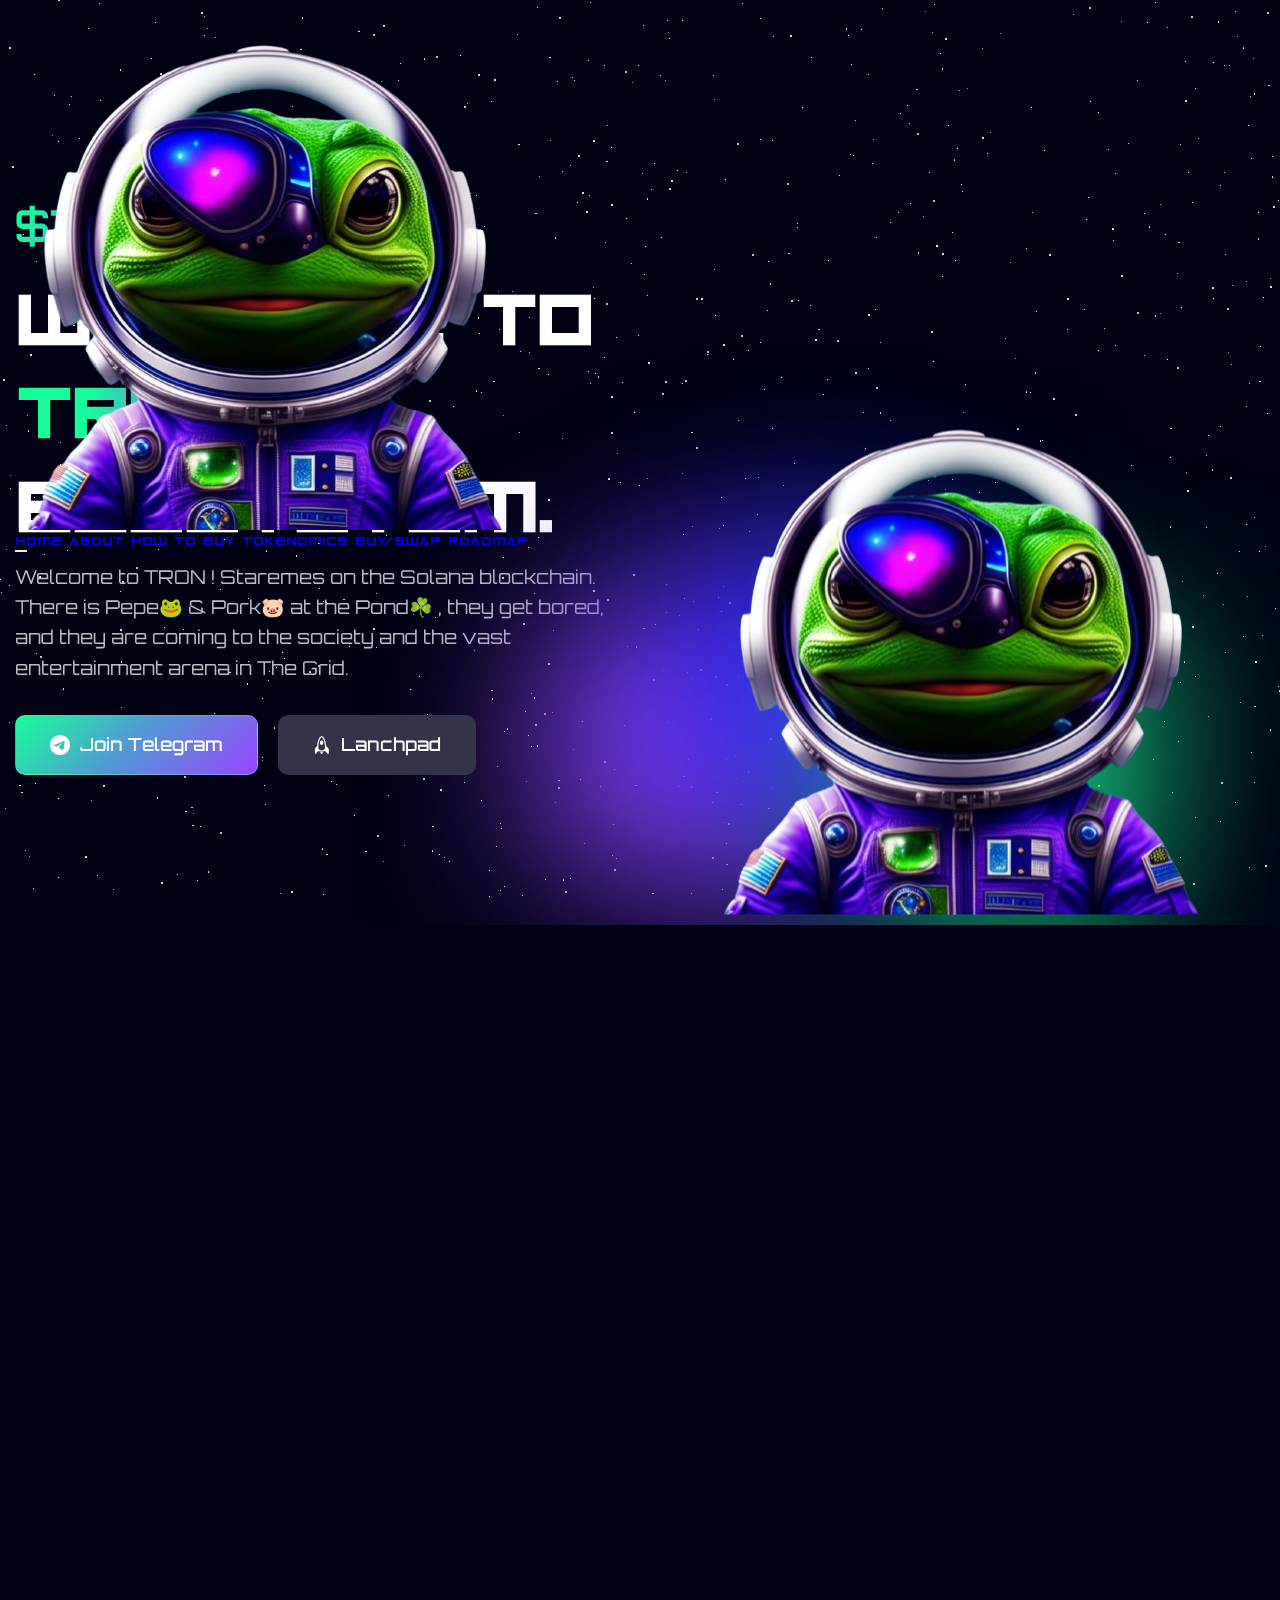
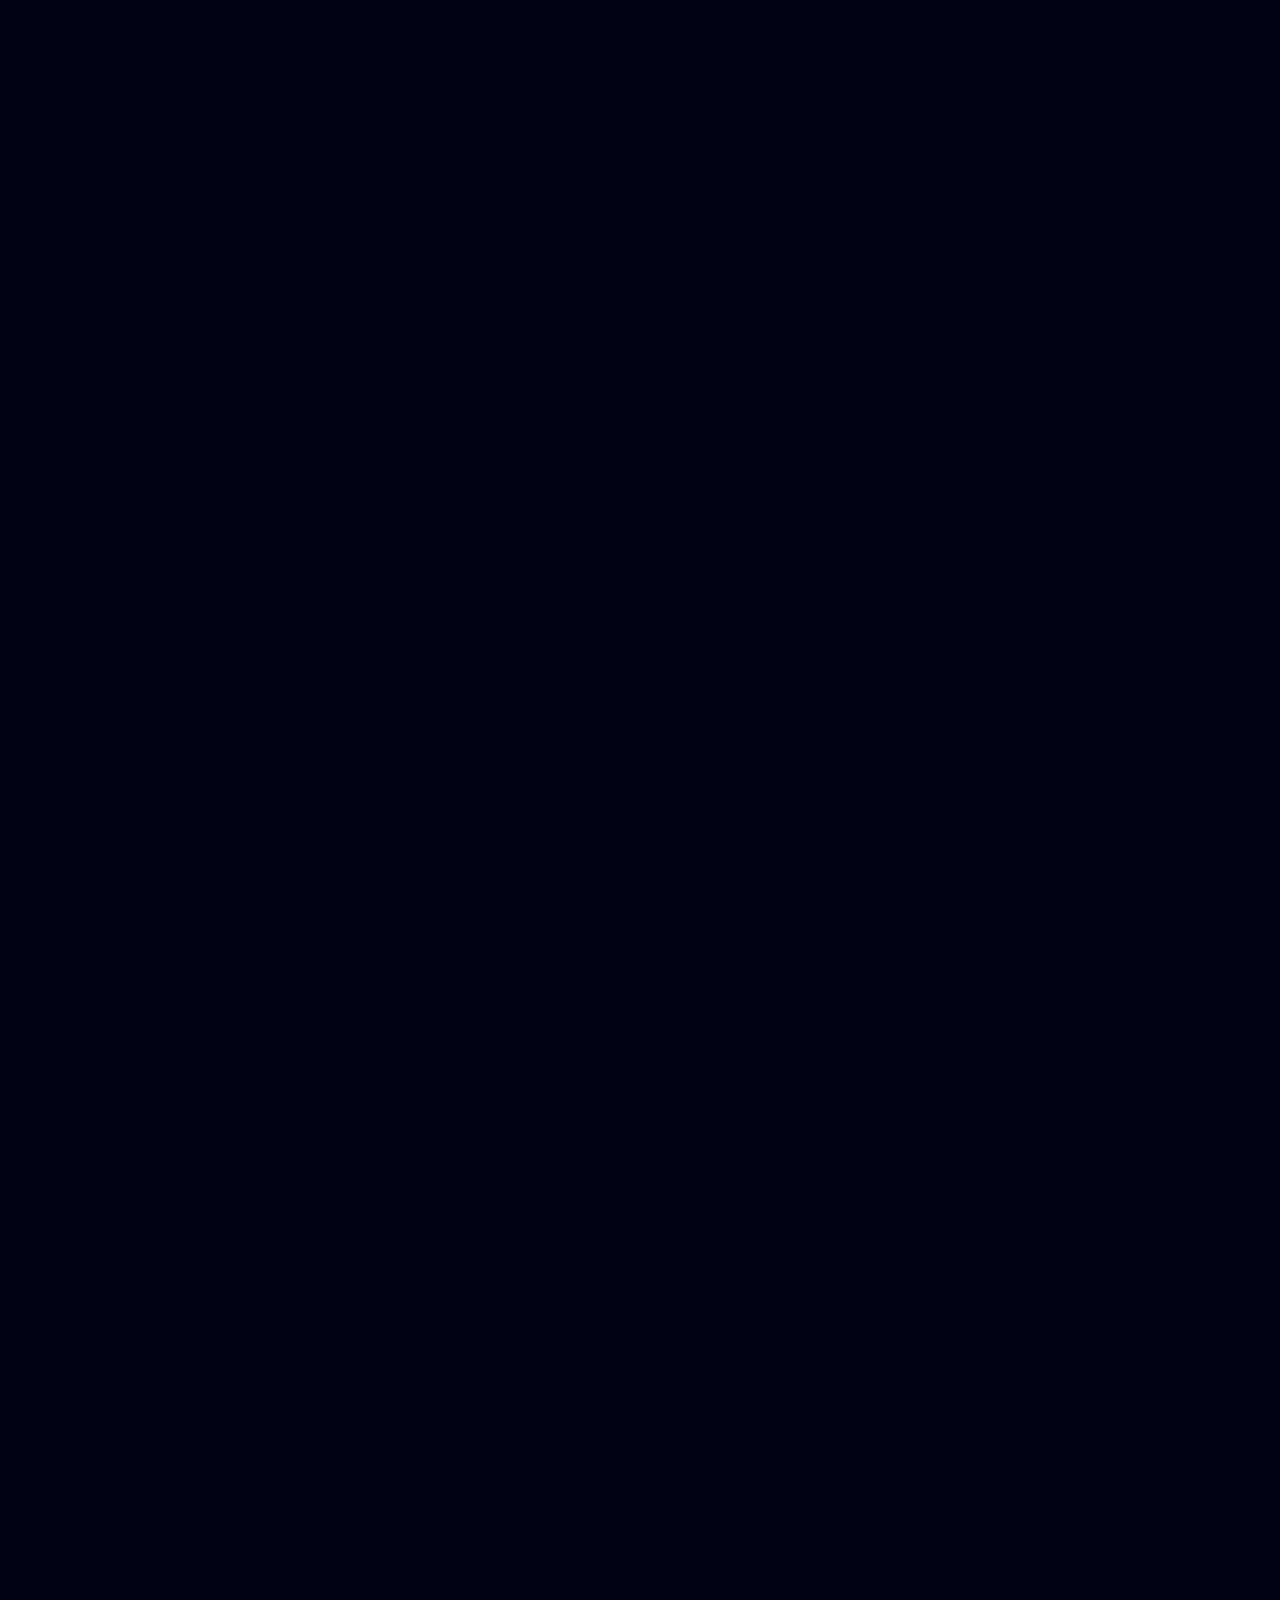
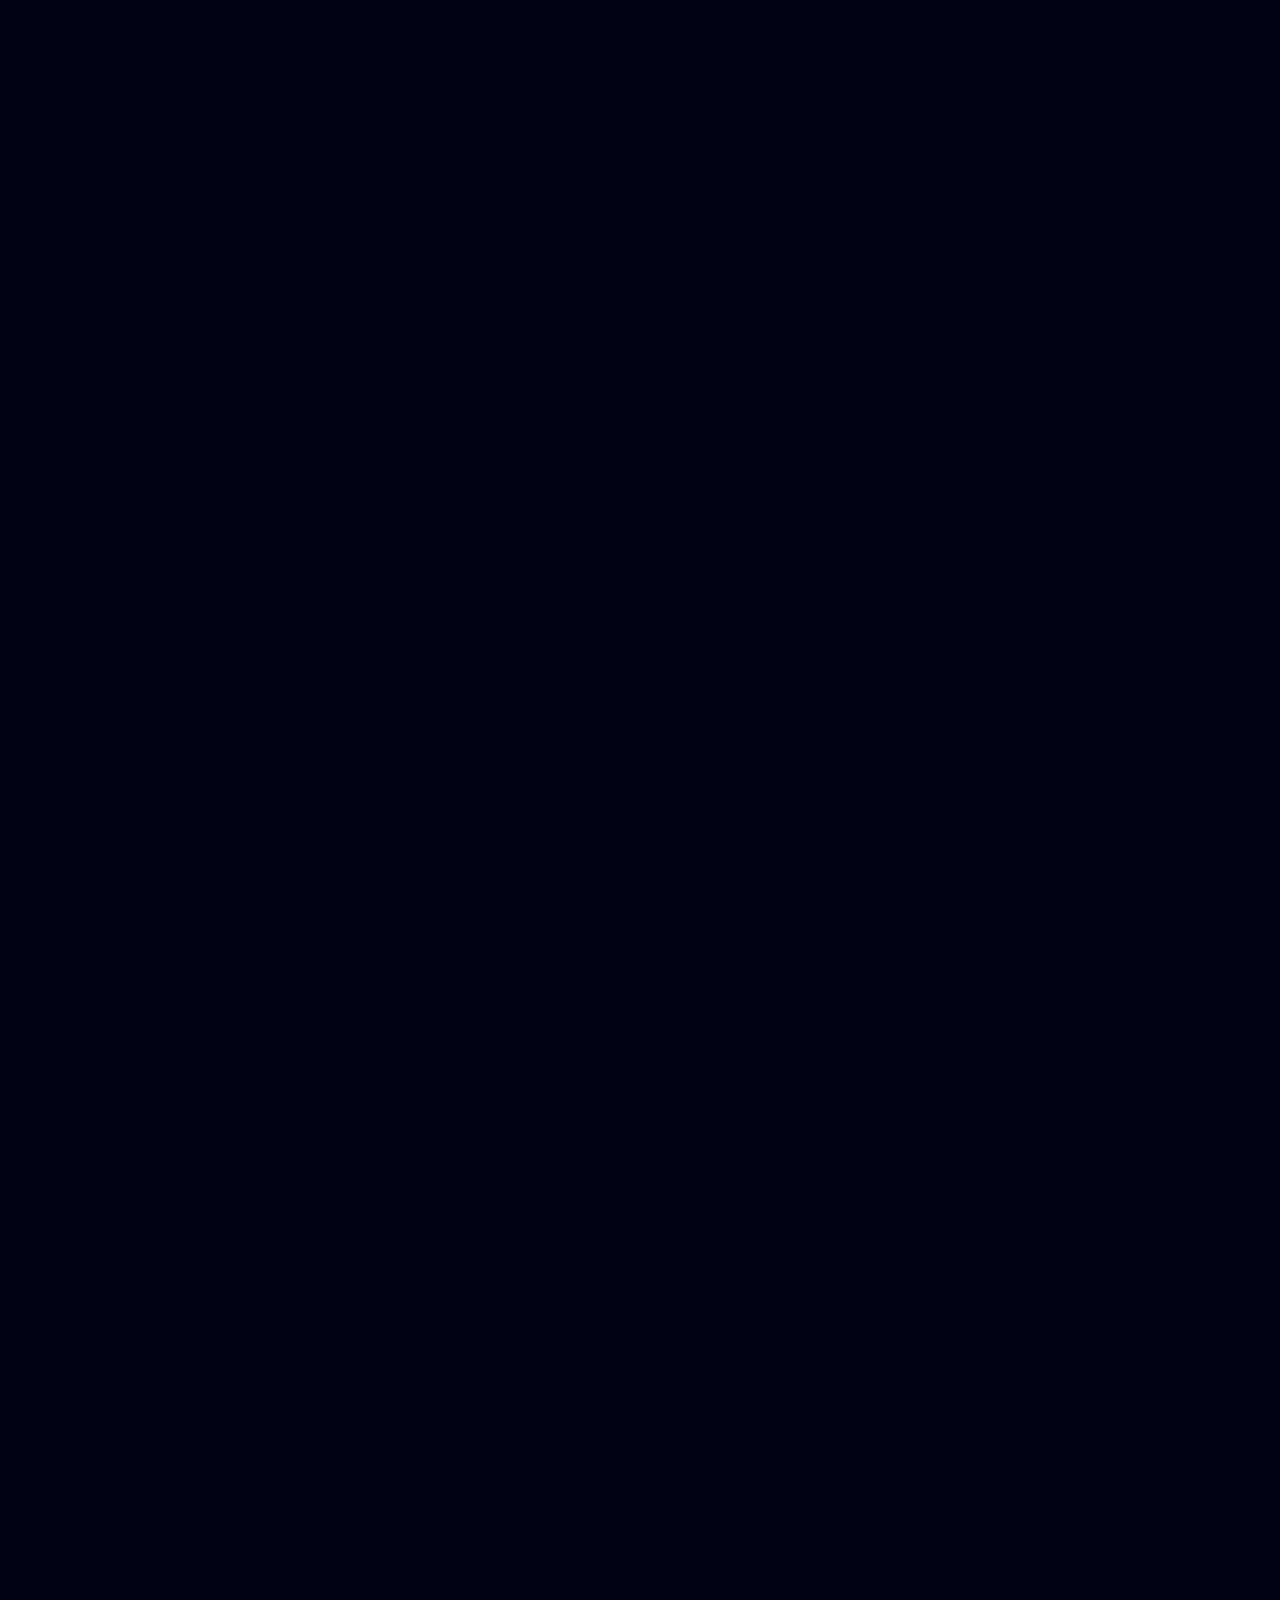
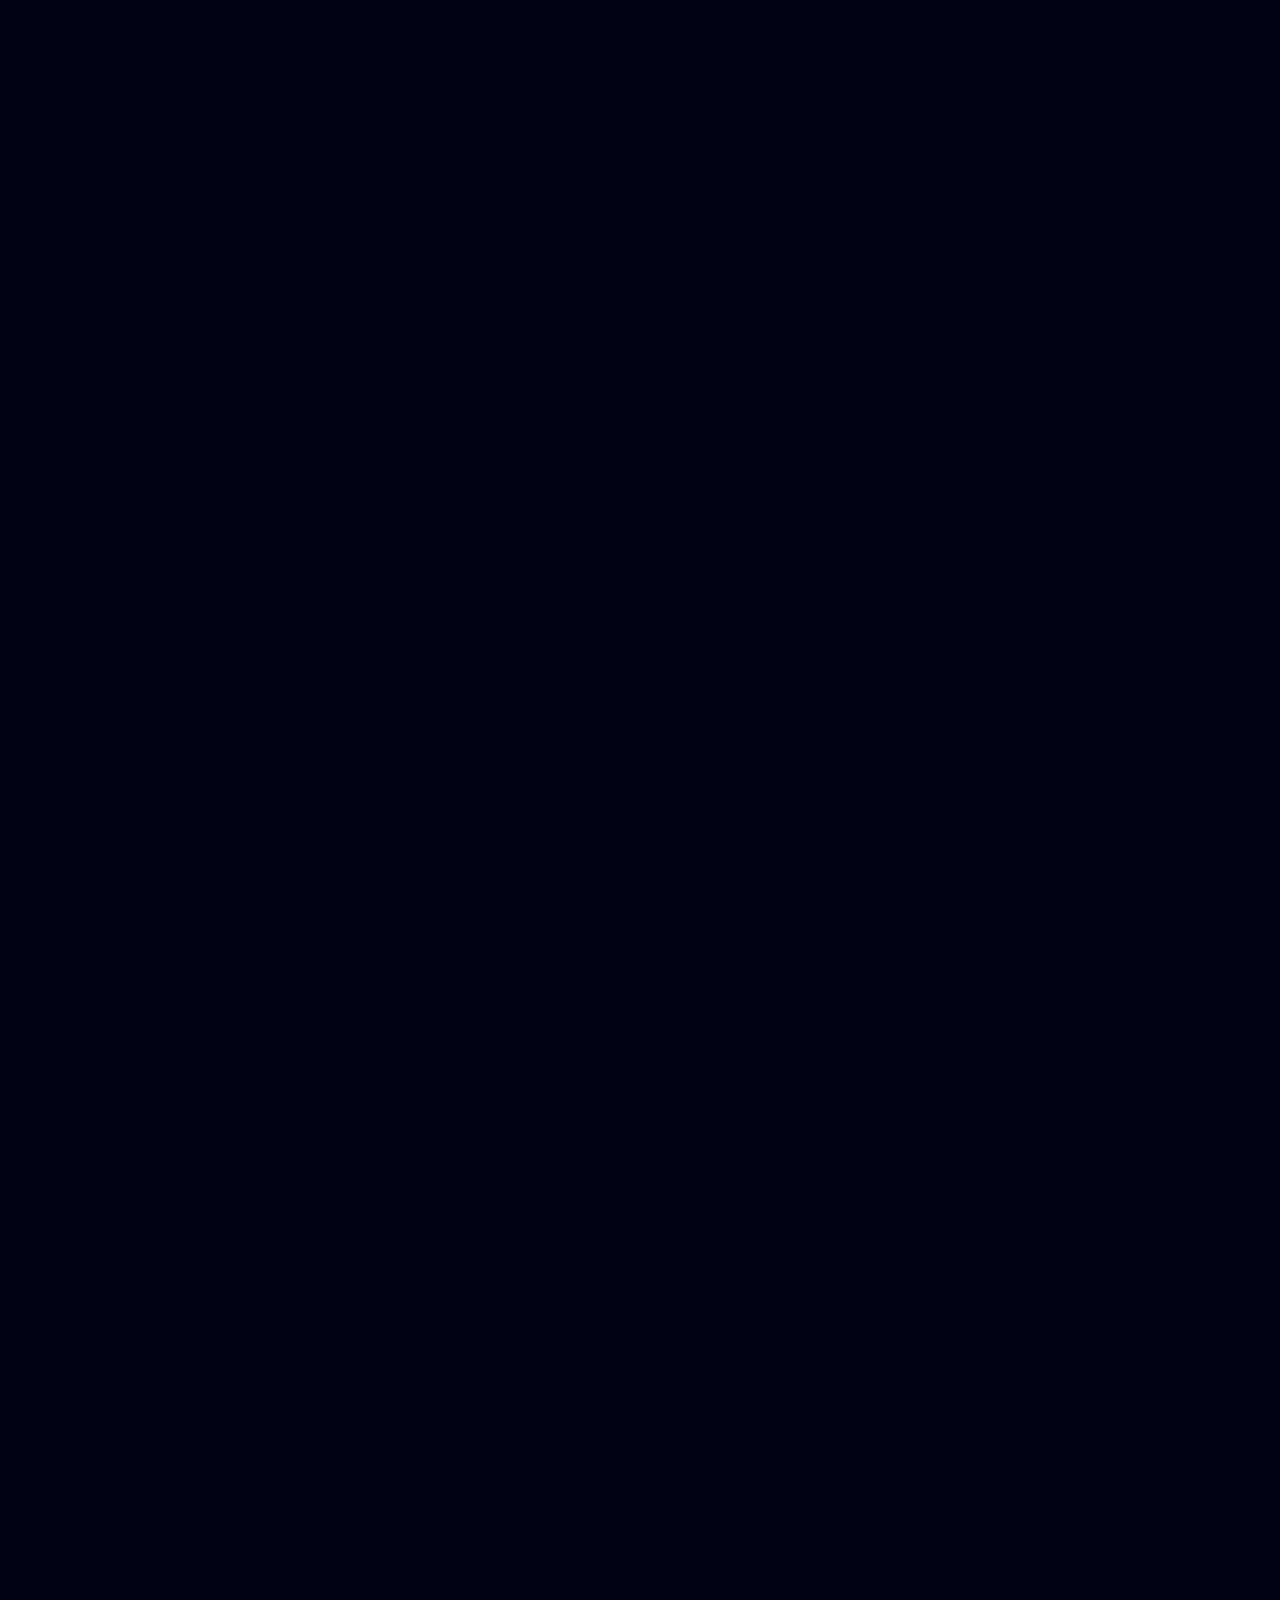
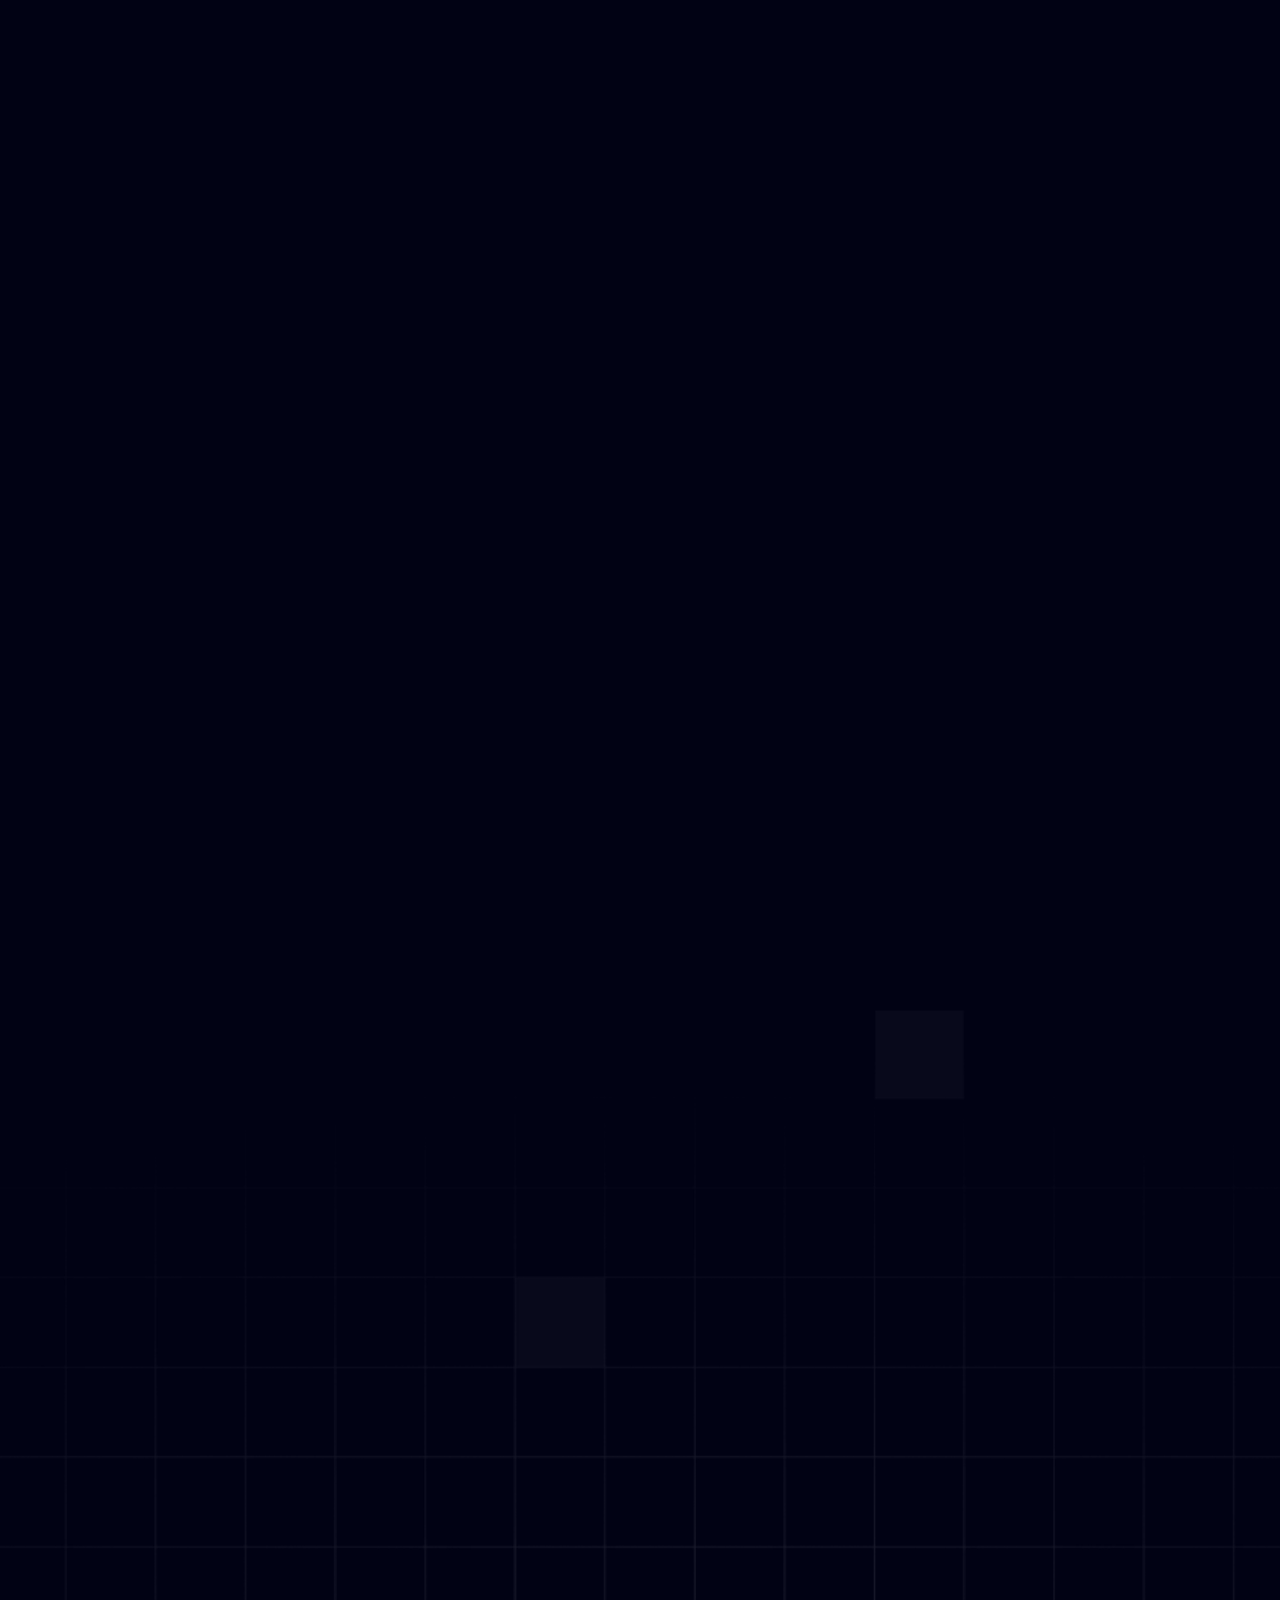
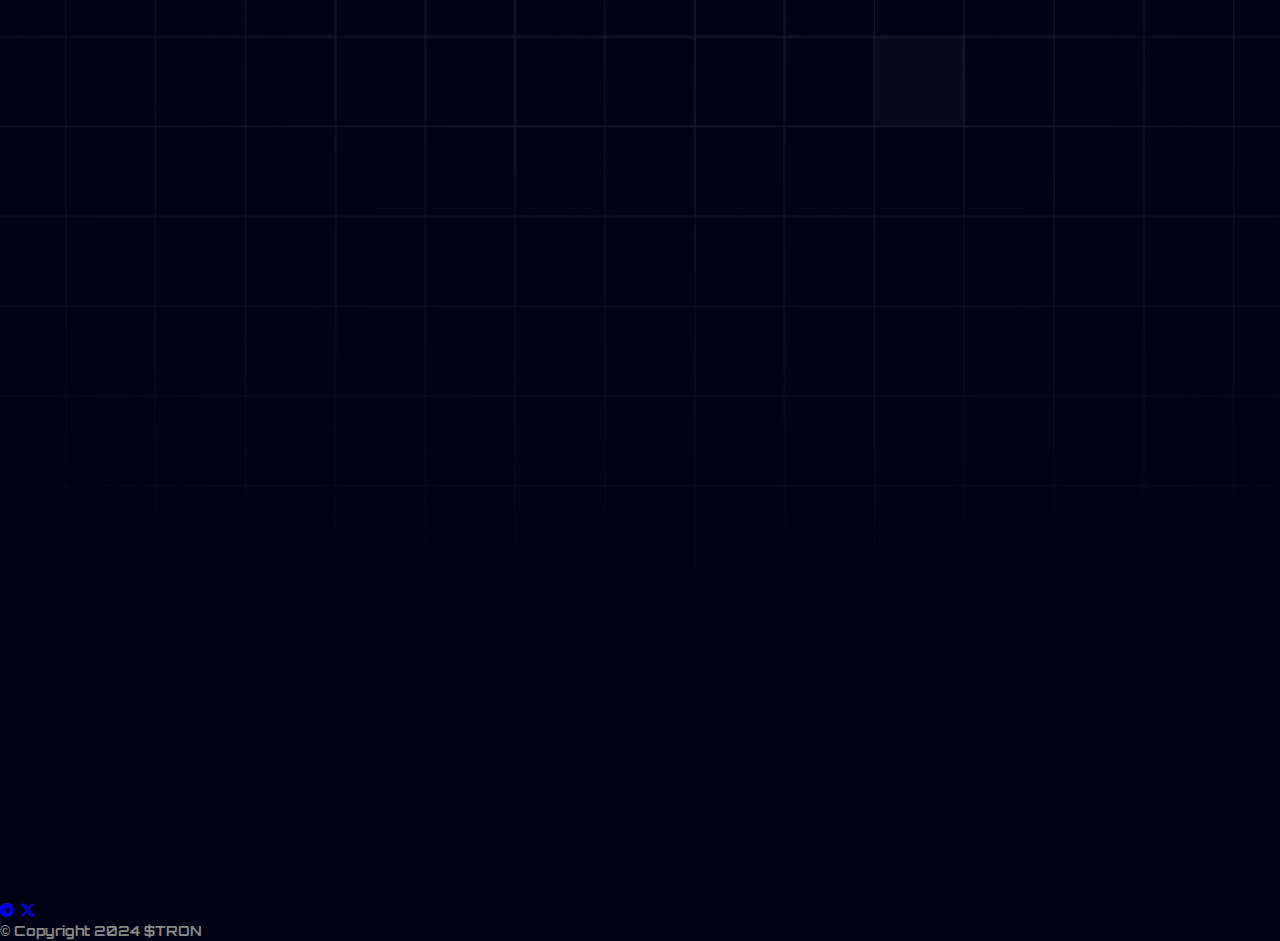
==== commit f16296e8: "ds" ====
--- a/index.html
+++ b/index.html
@@ -524,7 +524,7 @@
   </div>
 </section>
   
-            <footer class="mx-3 p-8 flex justify-center items-center flex-col text-white">
+            <footer class="mx-3 mt-8 p-8 flex justify-center items-center flex-col text-white">
                     <div class="flex justify-center items-center flex-row space-x-4 text-2xl">
                         <a href="https://t.me/TronPortal"><i class="bi bi-telegram"></i></a>
                         <a href="https://x.com/tron_onsol"><i class="bi bi-twitter-x"></i></a>
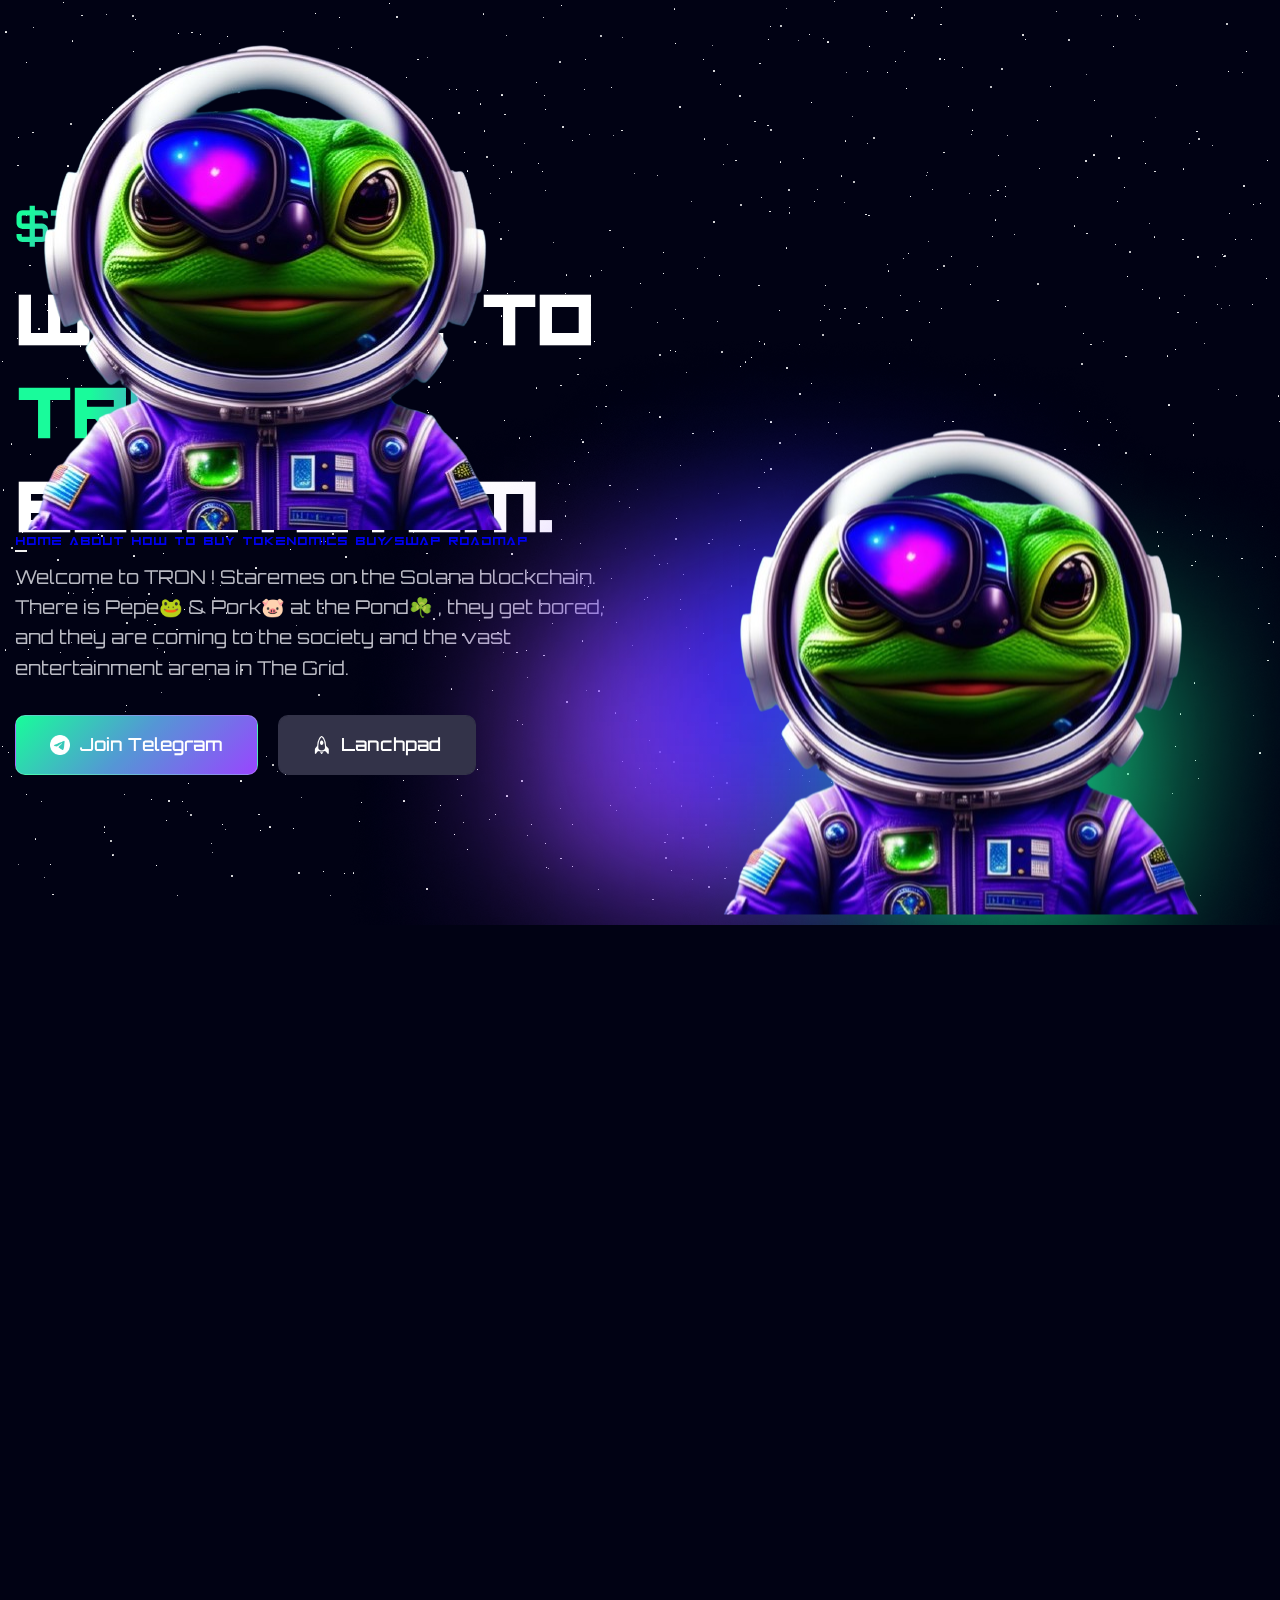
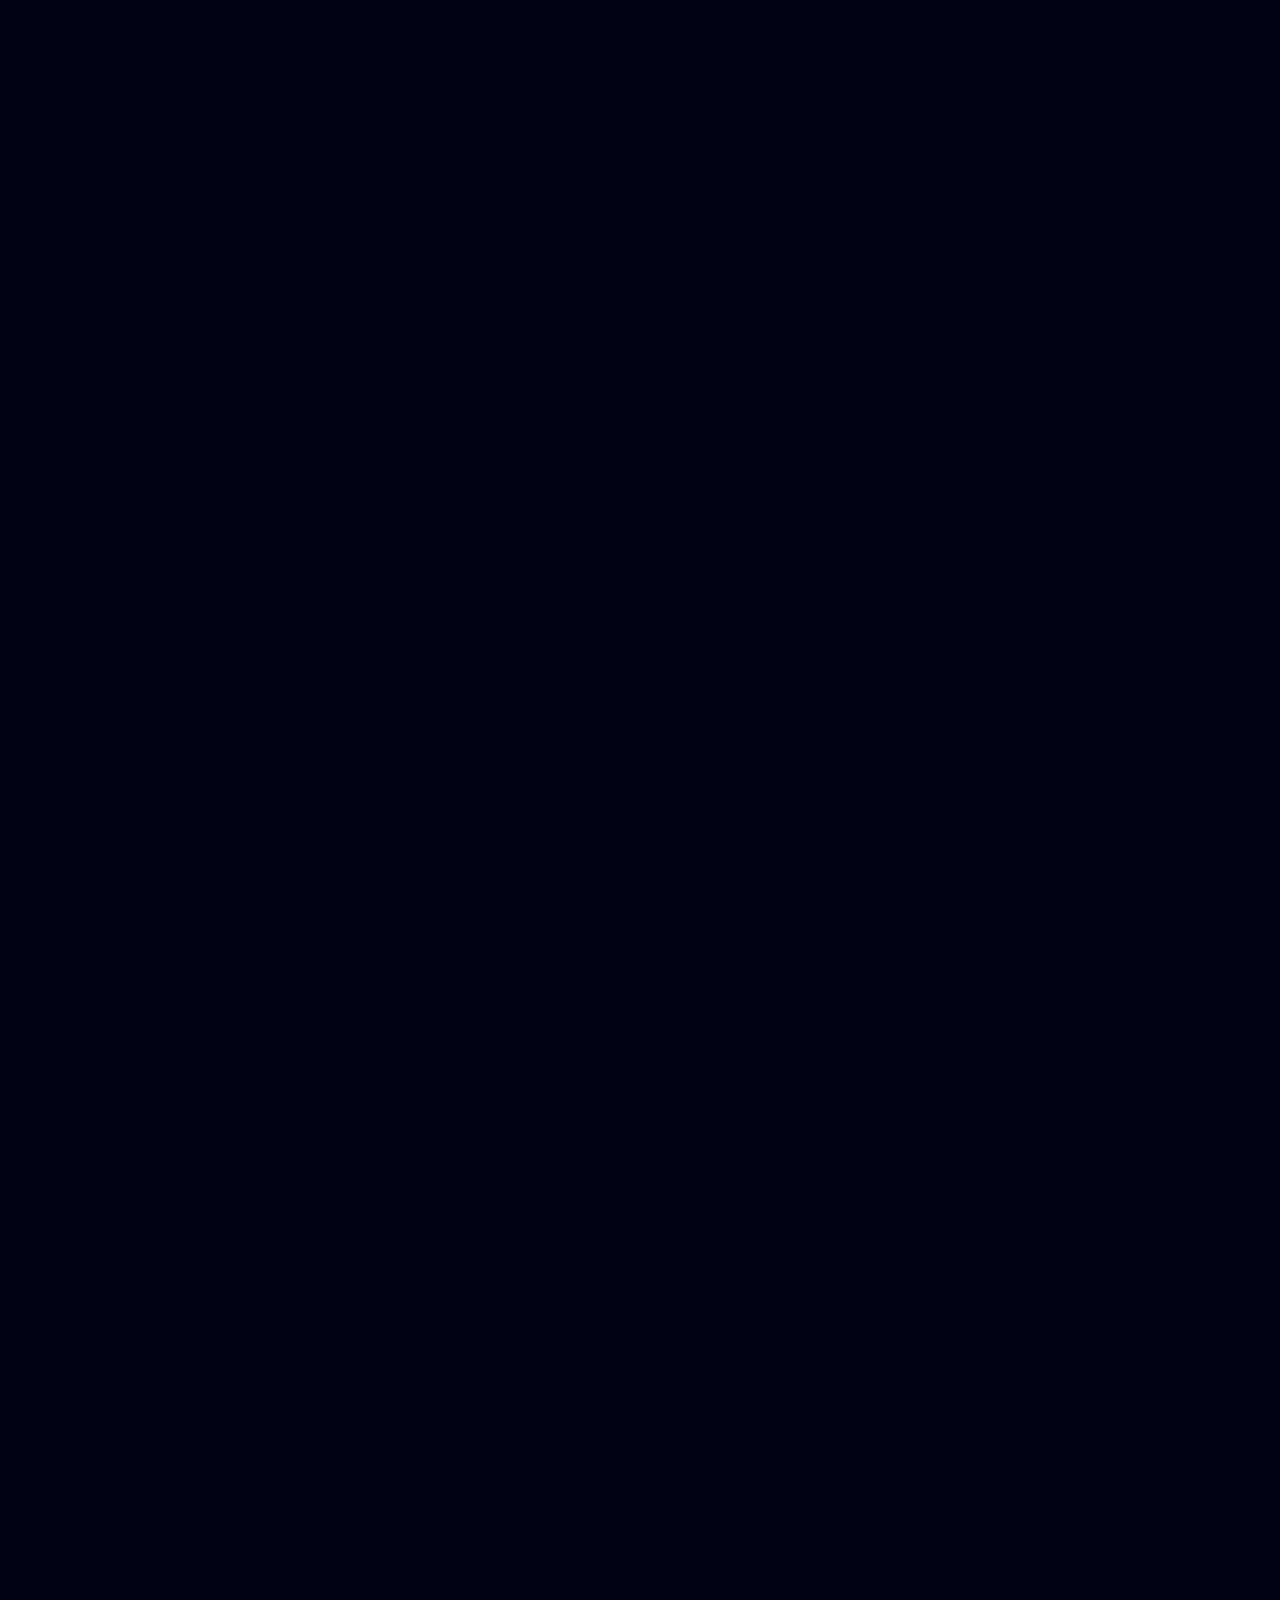
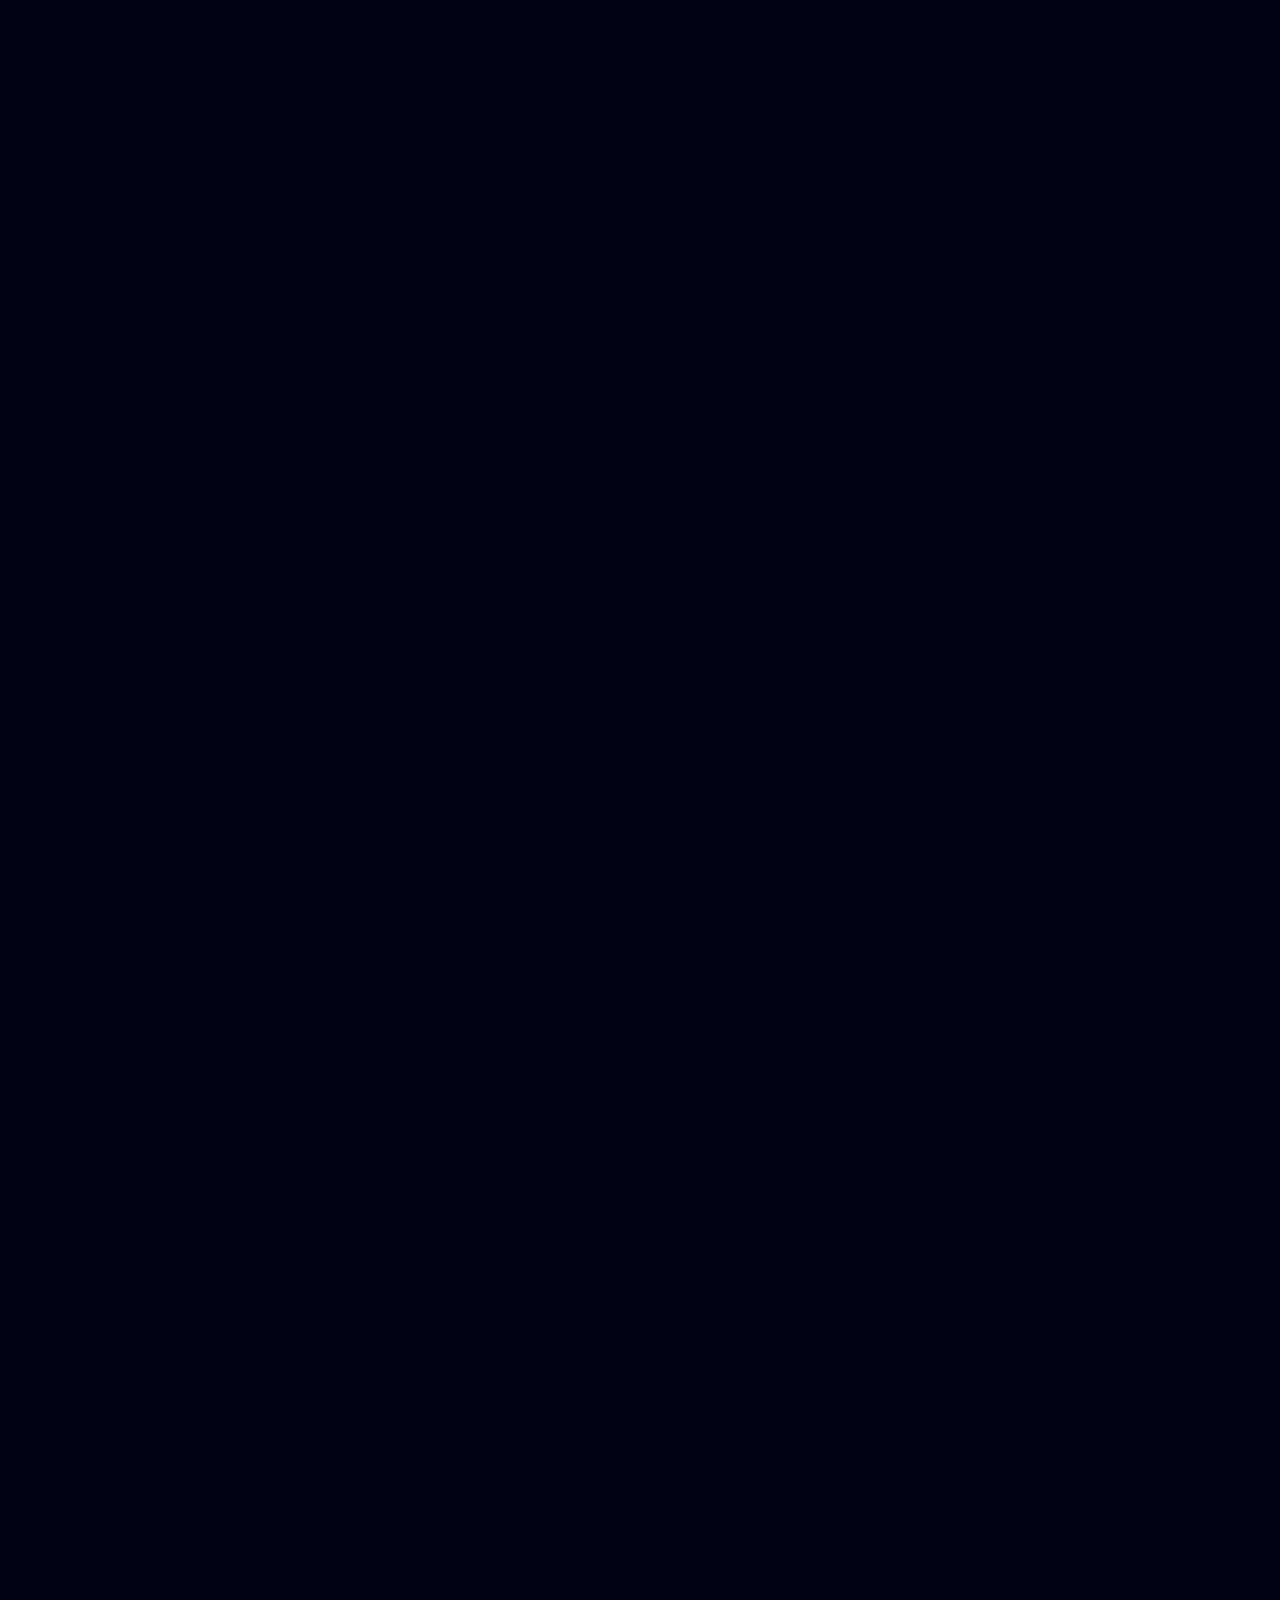
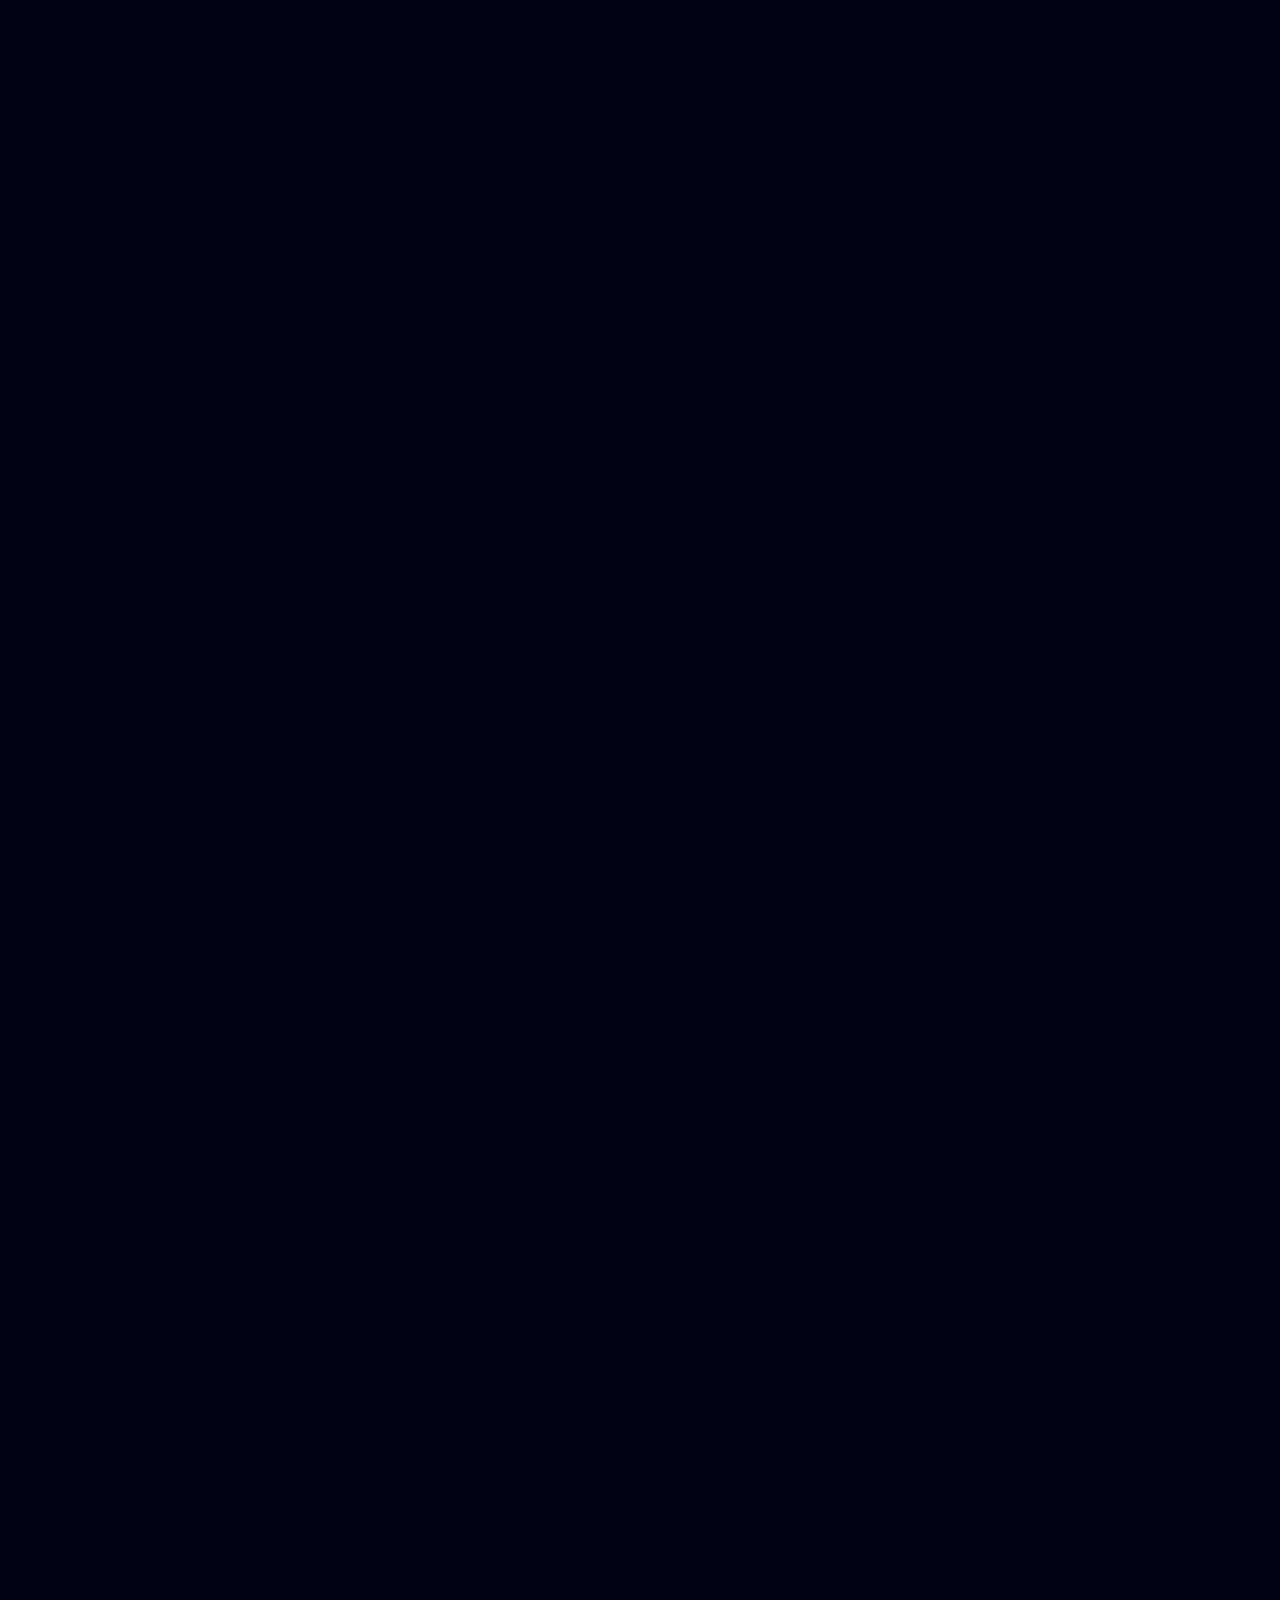
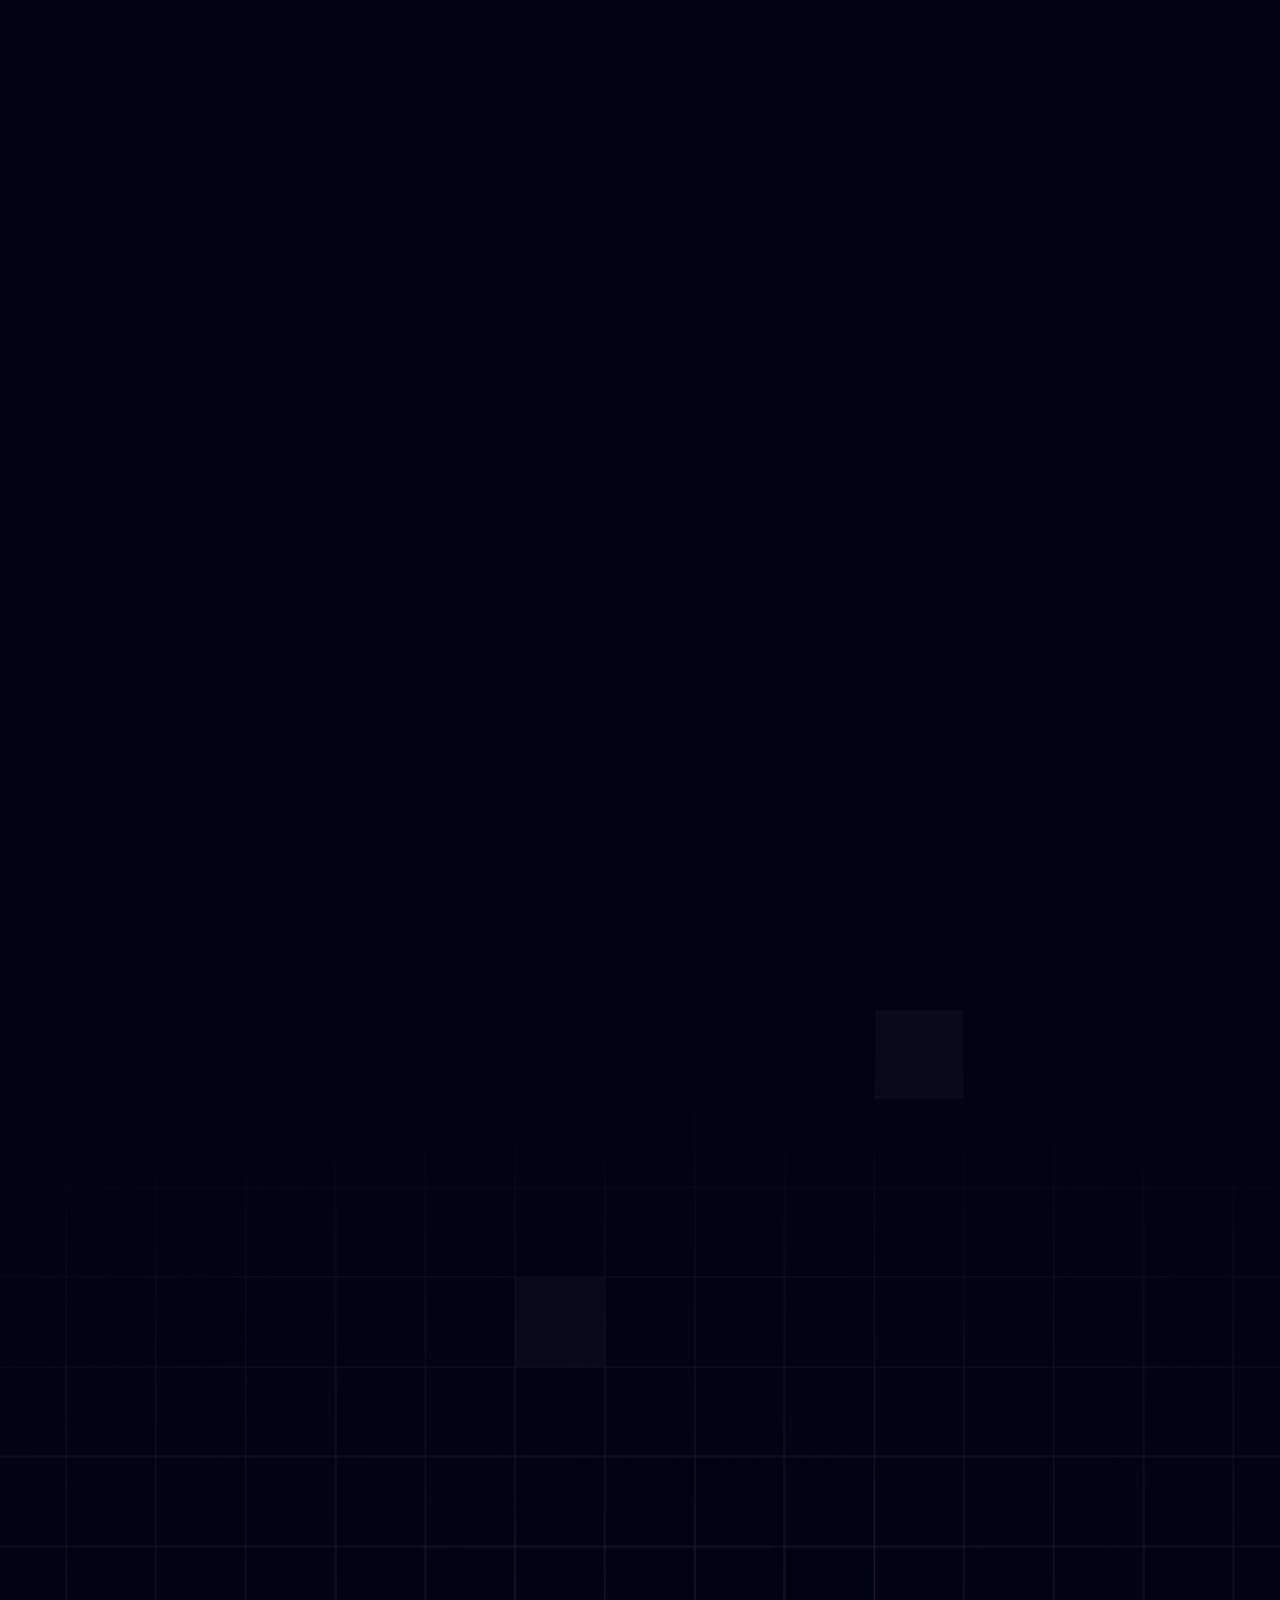
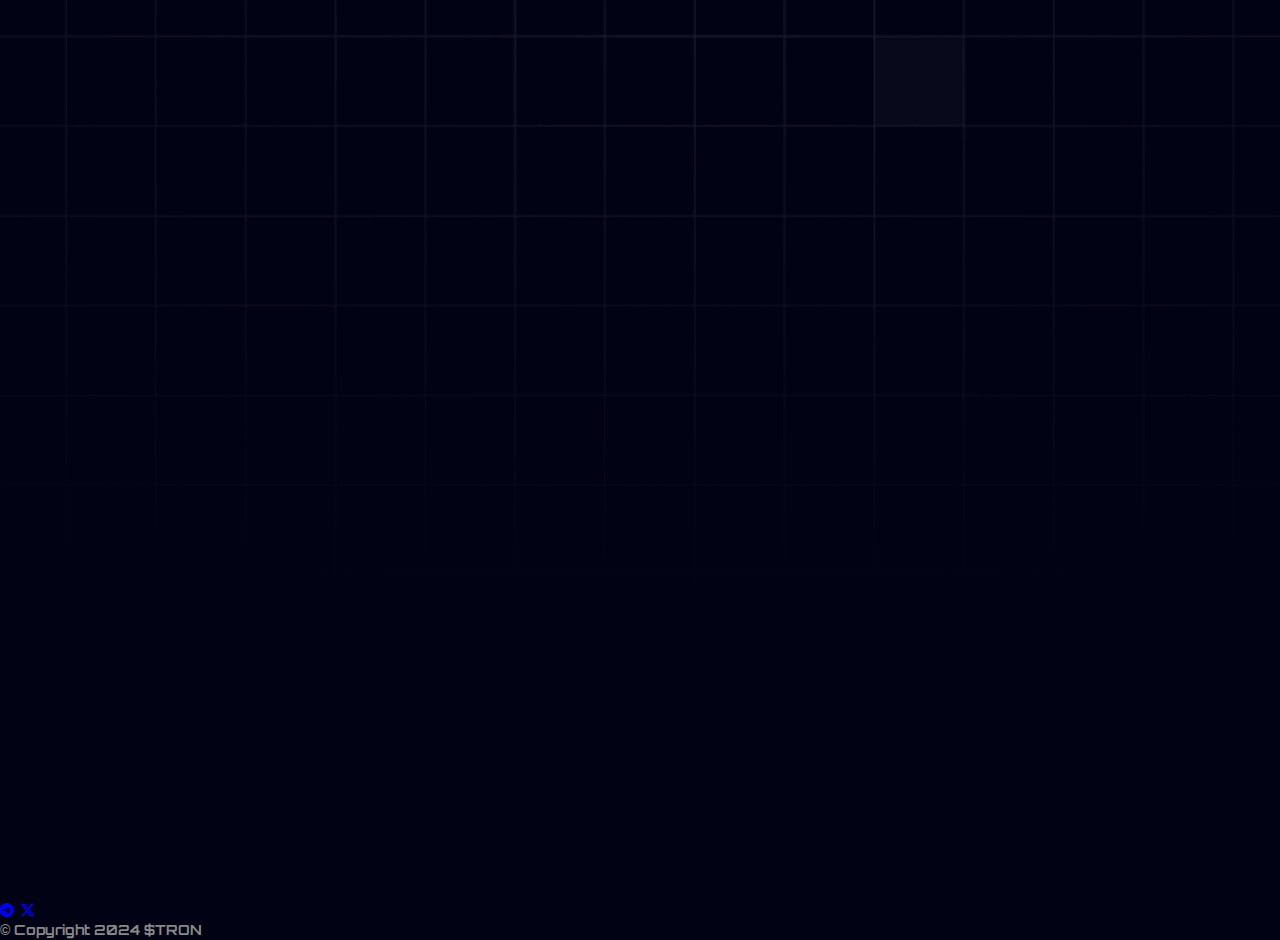
==== commit bd2da37c: "ds" ====
--- a/index.html
+++ b/index.html
@@ -463,11 +463,13 @@
                                   </div>
             <div class="process-right-border"></div>
           </div>
-          <div class="process-numbering"><img src="images/Process-Number-Bg.svg" loading="lazy" alt="" class="process-number-bg">
-            <div class="process-number">1</div>
+          <div class="process-numbering">
+            <!-- <img src="images/Process-Number-Bg.svg" loading="lazy" alt="" class="process-number-bg">
+            -->
+            <!-- <div class="process-number">1</div> -->
           </div><img src="images/Process-Border-1.svg" loading="lazy" alt="" class="process-v2-border-1"><img src="images/Process-Border-4.svg" loading="lazy" alt="" class="process-v2-border-4">
         </div>
-        <div class="process-v2-wrap">
+        <div class="process-v2-wrap md:ml-12">
           <div class="single-process-v2-wrap right">
             <div class="process-v2-content-wrap pl-6 md:pl-0" style="opacity: 1; transform: translate3d(0px, 0px, 0px) scale3d(1, 1, 1) rotateX(0deg) rotateY(0deg) rotateZ(0deg) skew(0deg, 0deg); transform-style: preserve-3d;">
               <h5 class="process-v2-title">PHASE 2</h5>
@@ -480,9 +482,9 @@
           </div>
             <div class="process-right-border _2"></div>
           </div>
-          <div class="process-numbering _2"><img src="images/Process-Number-Bg.svg" loading="lazy" alt="" class="process-number-bg">
-            <div class="process-number">2</div>
-          </div>
+          <!-- <div class="process-numbering _2 mt-6"><img src="images/Process-Number-Bg.svg" loading="lazy" alt="" class="process-number-bg">
+            <div class="process-number mt-4">2</div>
+          </div> -->
         </div>
       </div>
       <div class="single-process-row">
@@ -498,11 +500,11 @@
           </div>
             <div class="process-right-border"></div>
           </div>
-          <div class="process-numbering"><img src="images/Process-Number-Bg.svg" loading="lazy" alt="" class="process-number-bg">
+          <!-- <div class="process-numbering"><img src="images/Process-Number-Bg.svg" loading="lazy" alt="" class="process-number-bg">
             <div class="process-number">3</div>
-          </div>
-        </div>
-        <div class="process-v2-wrap">
+          </div> -->
+        </div>
+        <div class="process-v2-wrap md:ml-12">
           <div class="single-process-v2-wrap right">
             <div class="process-v2-content-wrap pl-6 md:pl-0" style="opacity: 1; transform: translate3d(0px, 0px, 0px) scale3d(1, 1, 1) rotateX(0deg) rotateY(0deg) rotateZ(0deg) skew(0deg, 0deg); transform-style: preserve-3d;">
               <h5 class="process-v2-title">PHASE 4</h5>
@@ -514,10 +516,10 @@
           </div>
             <div class="process-right-border _2"></div>
           </div>
-          <div class="process-numbering _2"><img src="images/Process-Number-Bg.svg" loading="lazy" alt="" class="process-number-bg">
+          <!-- <div class="process-numbering _2"><img src="images/Process-Number-Bg.svg" loading="lazy" alt="" class="process-number-bg">
             <div class="process-number">4</div>
           </div><img src="images/Process-Border-2.svg" loading="lazy" alt="" class="process-v2-border-2"><img src="images/Process-Border-3.svg" loading="lazy" alt="" class="process-v2-border-3">
-        </div>
+        </div> -->
       </div>
       <div data-w-id="bb2f06ec-f70a-ef6d-86a3-4de01f217cc3" class="process-v2-logo-wrap"><img src="images/Robo-trans1-tiny.png" loading="lazy" alt="" class="floating-element process-logo _2" style="transform: translate3d(0px, 0px, 0px) scale3d(1.03549, 1.03549, 1) rotateX(0deg) rotateY(0deg) rotateZ(0deg) skew(0deg, 0deg); transform-style: preserve-3d; will-change: transform;"><img src="images/Process-Icon-BG-V2.png" loading="lazy" alt="" class="process-logo-bg" style="transform: translate3d(0px, 0px, 0px) scale3d(1, 1, 1) rotateX(0deg) rotateY(0deg) rotateZ(219.593deg) skew(0deg, 0deg); transform-style: preserve-3d; will-change: transform;"></div>
     </div>
--- a/css/jakes-radical-site-f284b1.webflow.css
+++ b/css/jakes-radical-site-f284b1.webflow.css
@@ -3825,7 +3825,7 @@
 .single-process-v2-wrap.right {
     margin-left: -55px;
     margin-right: 52px;
-    padding-bottom: 155px;
+    padding-bottom: 0px;
     padding-left: 12px;
     padding-right: 35px;
 }
